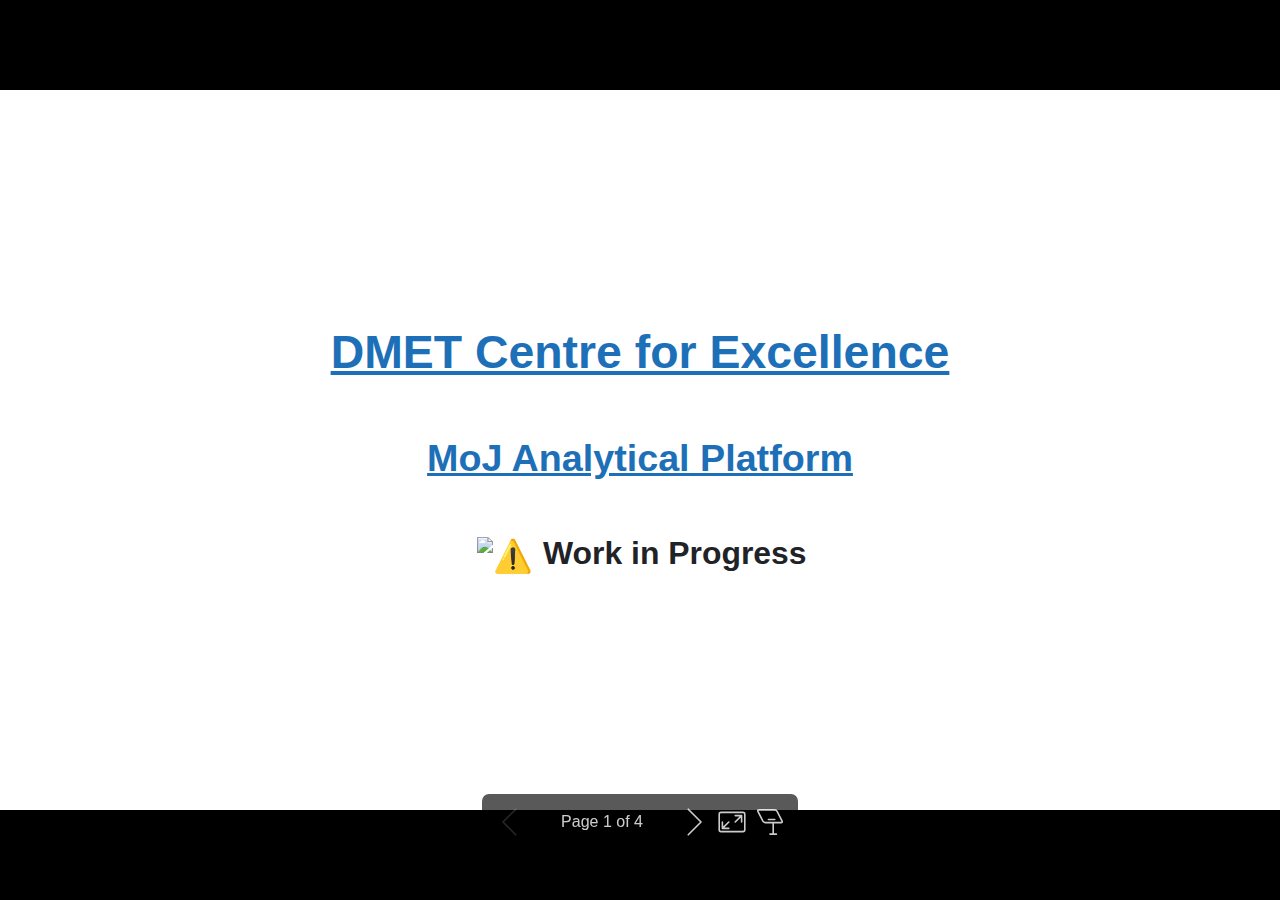
==== docs/index.html @ 660a8ed9 "add problem statement" ====
<!DOCTYPE html><html lang="en-GB"><head><meta charset="UTF-8"><meta name="viewport" content="width=device-width,height=device-height,initial-scale=1.0"><meta name="apple-mobile-web-app-capable" content="yes"><meta http-equiv="X-UA-Compatible" content="ie=edge"><meta property="og:type" content="website"><meta name="twitter:card" content="summary"><style>@media screen{body[data-bespoke-view=""] .bespoke-marp-parent>.bespoke-marp-osc>button,body[data-bespoke-view=next] .bespoke-marp-parent>.bespoke-marp-osc>button,body[data-bespoke-view=presenter] .bespoke-marp-presenter-container .bespoke-marp-presenter-info-container button,body[data-bespoke-view=presenter] .bespoke-marp-presenter-container .bespoke-marp-presenter-note-container button{-webkit-tap-highlight-color:transparent;-webkit-appearance:none;appearance:none;background-color:transparent;border:0;color:inherit;cursor:pointer;font-size:inherit;opacity:.8;outline:none;padding:0;transition:opacity .2s linear}body[data-bespoke-view=""] .bespoke-marp-parent>.bespoke-marp-osc>button:disabled,body[data-bespoke-view=next] .bespoke-marp-parent>.bespoke-marp-osc>button:disabled,body[data-bespoke-view=presenter] .bespoke-marp-presenter-container .bespoke-marp-presenter-info-container button:disabled,body[data-bespoke-view=presenter] .bespoke-marp-presenter-container .bespoke-marp-presenter-note-container button:disabled{cursor:not-allowed;opacity:.15!important}body[data-bespoke-view=""] .bespoke-marp-parent>.bespoke-marp-osc>button:hover,body[data-bespoke-view=next] .bespoke-marp-parent>.bespoke-marp-osc>button:hover,body[data-bespoke-view=presenter] .bespoke-marp-presenter-container .bespoke-marp-presenter-info-container button:hover,body[data-bespoke-view=presenter] .bespoke-marp-presenter-container .bespoke-marp-presenter-note-container button:hover{opacity:1}body[data-bespoke-view=""] .bespoke-marp-parent>.bespoke-marp-osc>button:hover:active,body[data-bespoke-view=next] .bespoke-marp-parent>.bespoke-marp-osc>button:hover:active,body[data-bespoke-view=presenter] .bespoke-marp-presenter-container .bespoke-marp-presenter-info-container button:hover:active,body[data-bespoke-view=presenter] .bespoke-marp-presenter-container .bespoke-marp-presenter-note-container button:hover:active{opacity:.6}body[data-bespoke-view=""] .bespoke-marp-parent>.bespoke-marp-osc>button:hover:not(:disabled),body[data-bespoke-view=next] .bespoke-marp-parent>.bespoke-marp-osc>button:hover:not(:disabled),body[data-bespoke-view=presenter] .bespoke-marp-presenter-container .bespoke-marp-presenter-info-container button:hover:not(:disabled),body[data-bespoke-view=presenter] .bespoke-marp-presenter-container .bespoke-marp-presenter-note-container button:hover:not(:disabled){transition:none}body[data-bespoke-view=""] .bespoke-marp-parent>.bespoke-marp-osc>button[data-bespoke-marp-osc=prev],body[data-bespoke-view=next] .bespoke-marp-parent>.bespoke-marp-osc>button[data-bespoke-marp-osc=prev],body[data-bespoke-view=presenter] .bespoke-marp-presenter-container .bespoke-marp-presenter-info-container button.bespoke-marp-presenter-info-page-prev{background:transparent url("[data-uri]") no-repeat 50%;background-size:contain;overflow:hidden;text-indent:100%;white-space:nowrap}body[data-bespoke-view=""] .bespoke-marp-parent>.bespoke-marp-osc>button[data-bespoke-marp-osc=next],body[data-bespoke-view=next] .bespoke-marp-parent>.bespoke-marp-osc>button[data-bespoke-marp-osc=next],body[data-bespoke-view=presenter] .bespoke-marp-presenter-container .bespoke-marp-presenter-info-container button.bespoke-marp-presenter-info-page-next{background:transparent url("[data-uri]") no-repeat 50%;background-size:contain;overflow:hidden;text-indent:100%;white-space:nowrap}body[data-bespoke-view=""] .bespoke-marp-parent>.bespoke-marp-osc>button[data-bespoke-marp-osc=fullscreen],body[data-bespoke-view=next] .bespoke-marp-parent>.bespoke-marp-osc>button[data-bespoke-marp-osc=fullscreen]{background:transparent url("[data-uri]") no-repeat 50%;background-size:contain;overflow:hidden;text-indent:100%;white-space:nowrap}body[data-bespoke-view=""] .bespoke-marp-parent>.bespoke-marp-osc>button.exit[data-bespoke-marp-osc=fullscreen],body[data-bespoke-view=next] .bespoke-marp-parent>.bespoke-marp-osc>button.exit[data-bespoke-marp-osc=fullscreen]{background-image:url("[data-uri]")}body[data-bespoke-view=""] .bespoke-marp-parent>.bespoke-marp-osc>button[data-bespoke-marp-osc=presenter],body[data-bespoke-view=next] .bespoke-marp-parent>.bespoke-marp-osc>button[data-bespoke-marp-osc=presenter]{background:transparent url("[data-uri]") no-repeat 50%;background-size:contain;overflow:hidden;text-indent:100%;white-space:nowrap}body[data-bespoke-view=presenter] .bespoke-marp-presenter-container .bespoke-marp-presenter-note-container button.bespoke-marp-presenter-note-bigger{background:transparent url("[data-uri]") no-repeat 50%;background-size:contain;overflow:hidden;text-indent:100%;white-space:nowrap}body[data-bespoke-view=presenter] .bespoke-marp-presenter-container .bespoke-marp-presenter-note-container button.bespoke-marp-presenter-note-smaller{background:transparent url("[data-uri]") no-repeat 50%;background-size:contain;overflow:hidden;text-indent:100%;white-space:nowrap}}@keyframes __bespoke_marp_transition_reduced_outgoing__{0%{opacity:1}to{opacity:0}}@keyframes __bespoke_marp_transition_reduced_incoming__{0%{mix-blend-mode:plus-lighter;opacity:0}to{mix-blend-mode:plus-lighter;opacity:1}}.bespoke-marp-note,.bespoke-marp-osc,.bespoke-progress-parent{display:none;transition:none}@media screen{::view-transition-group(*){animation-duration:var(--marp-bespoke-transition-animation-duration,.5s);animation-timing-function:ease}::view-transition-new(*),::view-transition-old(*){animation-delay:0s;animation-direction:var(--marp-bespoke-transition-animation-direction,normal);animation-duration:var(--marp-bespoke-transition-animation-duration,.5s);animation-fill-mode:both;animation-name:var(--marp-bespoke-transition-animation-name,var(--marp-bespoke-transition-animation-name-fallback,__bespoke_marp_transition_no_animation__));mix-blend-mode:normal}::view-transition-old(*){--marp-bespoke-transition-animation-name-fallback:__bespoke_marp_transition_reduced_outgoing__;animation-timing-function:ease}::view-transition-new(*){--marp-bespoke-transition-animation-name-fallback:__bespoke_marp_transition_reduced_incoming__;animation-timing-function:ease}::view-transition-new(root),::view-transition-old(root){animation-timing-function:linear}::view-transition-new(__bespoke_marp_transition_osc__),::view-transition-old(__bespoke_marp_transition_osc__){animation-duration:0s!important;animation-name:__bespoke_marp_transition_osc__!important}::view-transition-new(__bespoke_marp_transition_osc__){opacity:0!important}.bespoke-marp-transition-warming-up::view-transition-group(*),.bespoke-marp-transition-warming-up::view-transition-new(*),.bespoke-marp-transition-warming-up::view-transition-old(*){animation-play-state:paused!important}body,html{height:100%;margin:0}body{background:#000;overflow:hidden}svg.bespoke-marp-slide{content-visibility:hidden;opacity:0;pointer-events:none;z-index:-1}svg.bespoke-marp-slide:not(.bespoke-marp-active) *{view-transition-name:none!important}svg.bespoke-marp-slide.bespoke-marp-active{content-visibility:visible;opacity:1;pointer-events:auto;z-index:0}svg.bespoke-marp-slide.bespoke-marp-active.bespoke-marp-active-ready *{animation-name:__bespoke_marp__!important}@supports not (content-visibility:hidden){svg.bespoke-marp-slide[data-bespoke-marp-load=hideable]{display:none}svg.bespoke-marp-slide[data-bespoke-marp-load=hideable].bespoke-marp-active{display:block}}}@media screen and (prefers-reduced-motion:reduce){svg.bespoke-marp-slide *{view-transition-name:none!important}}@media screen{[data-bespoke-marp-fragment=inactive]{visibility:hidden}body[data-bespoke-view=""] .bespoke-marp-parent,body[data-bespoke-view=next] .bespoke-marp-parent{inset:0;position:absolute}body[data-bespoke-view=""] .bespoke-marp-parent>.bespoke-marp-osc,body[data-bespoke-view=next] .bespoke-marp-parent>.bespoke-marp-osc{view-transition-name:__bespoke_marp_transition_osc__;background:rgba(0,0,0,.65);border-radius:7px;bottom:50px;color:#fff;contain:paint;display:block;font-family:Helvetica,Arial,sans-serif;font-size:16px;left:50%;line-height:0;opacity:1;padding:12px;position:absolute;touch-action:manipulation;transform:translateX(-50%);transition:opacity .2s linear;-webkit-user-select:none;user-select:none;white-space:nowrap;will-change:transform;z-index:1}body[data-bespoke-view=""] .bespoke-marp-parent>.bespoke-marp-osc>*,body[data-bespoke-view=next] .bespoke-marp-parent>.bespoke-marp-osc>*{margin-left:6px}body[data-bespoke-view=""] .bespoke-marp-parent>.bespoke-marp-osc>:first-child,body[data-bespoke-view=next] .bespoke-marp-parent>.bespoke-marp-osc>:first-child{margin-left:0}body[data-bespoke-view=""] .bespoke-marp-parent>.bespoke-marp-osc>span,body[data-bespoke-view=next] .bespoke-marp-parent>.bespoke-marp-osc>span{opacity:.8}body[data-bespoke-view=""] .bespoke-marp-parent>.bespoke-marp-osc>span[data-bespoke-marp-osc=page],body[data-bespoke-view=next] .bespoke-marp-parent>.bespoke-marp-osc>span[data-bespoke-marp-osc=page]{display:inline-block;min-width:140px;text-align:center}body[data-bespoke-view=""] .bespoke-marp-parent>.bespoke-marp-osc>button[data-bespoke-marp-osc=fullscreen],body[data-bespoke-view=""] .bespoke-marp-parent>.bespoke-marp-osc>button[data-bespoke-marp-osc=next],body[data-bespoke-view=""] .bespoke-marp-parent>.bespoke-marp-osc>button[data-bespoke-marp-osc=presenter],body[data-bespoke-view=""] .bespoke-marp-parent>.bespoke-marp-osc>button[data-bespoke-marp-osc=prev],body[data-bespoke-view=next] .bespoke-marp-parent>.bespoke-marp-osc>button[data-bespoke-marp-osc=fullscreen],body[data-bespoke-view=next] .bespoke-marp-parent>.bespoke-marp-osc>button[data-bespoke-marp-osc=next],body[data-bespoke-view=next] .bespoke-marp-parent>.bespoke-marp-osc>button[data-bespoke-marp-osc=presenter],body[data-bespoke-view=next] .bespoke-marp-parent>.bespoke-marp-osc>button[data-bespoke-marp-osc=prev]{height:32px;line-height:32px;width:32px}body[data-bespoke-view=""] .bespoke-marp-parent.bespoke-marp-inactive,body[data-bespoke-view=next] .bespoke-marp-parent.bespoke-marp-inactive{cursor:none}body[data-bespoke-view=""] .bespoke-marp-parent.bespoke-marp-inactive>.bespoke-marp-osc,body[data-bespoke-view=next] .bespoke-marp-parent.bespoke-marp-inactive>.bespoke-marp-osc{opacity:0;pointer-events:none}body[data-bespoke-view=""] svg.bespoke-marp-slide,body[data-bespoke-view=next] svg.bespoke-marp-slide{height:100%;left:0;position:absolute;top:0;width:100%}body[data-bespoke-view=""] .bespoke-progress-parent{background:#222;display:flex;height:5px;width:100%}body[data-bespoke-view=""] .bespoke-progress-parent+.bespoke-marp-parent{top:5px}body[data-bespoke-view=""] .bespoke-progress-parent .bespoke-progress-bar{background:#0288d1;flex:0 0 0;transition:flex-basis .2s cubic-bezier(0,1,1,1)}body[data-bespoke-view=next]{background:transparent}body[data-bespoke-view=presenter]{background:#161616}body[data-bespoke-view=presenter] .bespoke-marp-presenter-container{display:grid;font-family:Helvetica,Arial,sans-serif;grid-template:"current dragbar next" minmax(140px,1fr) "current dragbar note" 2fr "info    dragbar note" 3em;grid-template-columns:minmax(3px,var(--bespoke-marp-presenter-split-ratio,66%)) 0 minmax(3px,1fr);height:100%;left:0;position:absolute;top:0;width:100%}body[data-bespoke-view=presenter] .bespoke-marp-presenter-container .bespoke-marp-parent{grid-area:current;overflow:hidden;position:relative}body[data-bespoke-view=presenter] .bespoke-marp-presenter-container .bespoke-marp-parent svg.bespoke-marp-slide{height:calc(100% - 40px);left:20px;pointer-events:none;position:absolute;top:20px;-webkit-user-select:none;user-select:none;width:calc(100% - 40px)}body[data-bespoke-view=presenter] .bespoke-marp-presenter-container .bespoke-marp-parent svg.bespoke-marp-slide.bespoke-marp-active{filter:drop-shadow(0 3px 10px rgba(0,0,0,.5))}body[data-bespoke-view=presenter] .bespoke-marp-presenter-container .bespoke-marp-presenter-dragbar-container{background:#0288d1;cursor:col-resize;grid-area:dragbar;margin-left:-3px;opacity:0;position:relative;transition:opacity .4s linear .1s;width:6px;z-index:10}body[data-bespoke-view=presenter] .bespoke-marp-presenter-container .bespoke-marp-presenter-dragbar-container:hover{opacity:1}body[data-bespoke-view=presenter] .bespoke-marp-presenter-container .bespoke-marp-presenter-dragbar-container.active{opacity:1;transition-delay:0s}body[data-bespoke-view=presenter] .bespoke-marp-presenter-container .bespoke-marp-presenter-next-container{background:#222;cursor:pointer;display:none;grid-area:next;overflow:hidden;position:relative}body[data-bespoke-view=presenter] .bespoke-marp-presenter-container .bespoke-marp-presenter-next-container.active{display:block}body[data-bespoke-view=presenter] .bespoke-marp-presenter-container .bespoke-marp-presenter-next-container iframe.bespoke-marp-presenter-next{background:transparent;border:0;display:block;filter:drop-shadow(0 3px 10px rgba(0,0,0,.5));height:calc(100% - 40px);left:20px;pointer-events:none;position:absolute;top:20px;-webkit-user-select:none;user-select:none;width:calc(100% - 40px)}body[data-bespoke-view=presenter] .bespoke-marp-presenter-container .bespoke-marp-presenter-note-container{background:#222;color:#eee;grid-area:note;position:relative;z-index:1}body[data-bespoke-view=presenter] .bespoke-marp-presenter-container .bespoke-marp-presenter-note-container button{height:1.5em;line-height:1.5em;width:1.5em}body[data-bespoke-view=presenter] .bespoke-marp-presenter-container .bespoke-marp-presenter-note-container .bespoke-marp-presenter-note-wrapper{display:block;inset:0;position:absolute}body[data-bespoke-view=presenter] .bespoke-marp-presenter-container .bespoke-marp-presenter-note-container .bespoke-marp-presenter-note-buttons{background:rgba(0,0,0,.65);border-radius:4px;bottom:0;display:flex;gap:4px;margin:12px;opacity:0;padding:6px;pointer-events:none;position:absolute;right:0;transition:opacity .2s linear}body[data-bespoke-view=presenter] .bespoke-marp-presenter-container .bespoke-marp-presenter-note-container .bespoke-marp-presenter-note-buttons:focus-within,body[data-bespoke-view=presenter] .bespoke-marp-presenter-container .bespoke-marp-presenter-note-container .bespoke-marp-presenter-note-wrapper:focus-within+.bespoke-marp-presenter-note-buttons,body[data-bespoke-view=presenter] .bespoke-marp-presenter-container .bespoke-marp-presenter-note-container:hover .bespoke-marp-presenter-note-buttons{opacity:1;pointer-events:auto}body[data-bespoke-view=presenter] .bespoke-marp-presenter-container .bespoke-marp-presenter-note-container .bespoke-marp-note{word-wrap:break-word;box-sizing:border-box;font-size:calc(1.1em*var(--bespoke-marp-note-font-scale, 1));height:calc(100% - 40px);margin:20px;overflow:auto;padding-right:3px;scrollbar-color:hsla(0,0%,93%,.5) transparent;scrollbar-width:thin;white-space:pre-wrap;width:calc(100% - 40px)}body[data-bespoke-view=presenter] .bespoke-marp-presenter-container .bespoke-marp-presenter-note-container .bespoke-marp-note::-webkit-scrollbar{width:6px}body[data-bespoke-view=presenter] .bespoke-marp-presenter-container .bespoke-marp-presenter-note-container .bespoke-marp-note::-webkit-scrollbar-track{background:transparent}body[data-bespoke-view=presenter] .bespoke-marp-presenter-container .bespoke-marp-presenter-note-container .bespoke-marp-note::-webkit-scrollbar-thumb{background:hsla(0,0%,93%,.5);border-radius:6px}body[data-bespoke-view=presenter] .bespoke-marp-presenter-container .bespoke-marp-presenter-note-container .bespoke-marp-note:empty{pointer-events:none}body[data-bespoke-view=presenter] .bespoke-marp-presenter-container .bespoke-marp-presenter-note-container .bespoke-marp-note.active{display:block}body[data-bespoke-view=presenter] .bespoke-marp-presenter-container .bespoke-marp-presenter-note-container .bespoke-marp-note p:first-child{margin-top:0}body[data-bespoke-view=presenter] .bespoke-marp-presenter-container .bespoke-marp-presenter-note-container .bespoke-marp-note p:last-child{margin-bottom:0}body[data-bespoke-view=presenter] .bespoke-marp-presenter-container .bespoke-marp-presenter-info-container{align-items:center;box-sizing:border-box;color:#eee;display:flex;flex-wrap:nowrap;grid-area:info;justify-content:center;overflow:hidden;padding:0 10px}body[data-bespoke-view=presenter] .bespoke-marp-presenter-container .bespoke-marp-presenter-info-container .bespoke-marp-presenter-info-page,body[data-bespoke-view=presenter] .bespoke-marp-presenter-container .bespoke-marp-presenter-info-container .bespoke-marp-presenter-info-time,body[data-bespoke-view=presenter] .bespoke-marp-presenter-container .bespoke-marp-presenter-info-container .bespoke-marp-presenter-info-timer{box-sizing:border-box;display:block;padding:0 10px;white-space:nowrap;width:100%}body[data-bespoke-view=presenter] .bespoke-marp-presenter-container .bespoke-marp-presenter-info-container button{height:1.5em;line-height:1.5em;width:1.5em}body[data-bespoke-view=presenter] .bespoke-marp-presenter-container .bespoke-marp-presenter-info-container .bespoke-marp-presenter-info-page{order:2;text-align:center}body[data-bespoke-view=presenter] .bespoke-marp-presenter-container .bespoke-marp-presenter-info-container .bespoke-marp-presenter-info-page .bespoke-marp-presenter-info-page-text{display:inline-block;min-width:120px;text-align:center}body[data-bespoke-view=presenter] .bespoke-marp-presenter-container .bespoke-marp-presenter-info-container .bespoke-marp-presenter-info-time{color:#999;order:1;text-align:left}body[data-bespoke-view=presenter] .bespoke-marp-presenter-container .bespoke-marp-presenter-info-container .bespoke-marp-presenter-info-timer{color:#999;order:3;text-align:right}body[data-bespoke-view=presenter] .bespoke-marp-presenter-container .bespoke-marp-presenter-info-container .bespoke-marp-presenter-info-timer:hover{cursor:pointer}}@media print{.bespoke-marp-presenter-info-container,.bespoke-marp-presenter-next-container,.bespoke-marp-presenter-note-container{display:none}}</style><style>div#\:\$p>svg>foreignObject>section{width:1280px;height:720px;box-sizing:border-box;overflow:hidden;position:relative;scroll-snap-align:center center}div#\:\$p>svg>foreignObject>section:after{bottom:0;content:attr(data-marpit-pagination);padding:inherit;pointer-events:none;position:absolute;right:0}div#\:\$p>svg>foreignObject>section:not([data-marpit-pagination]):after{display:none}/* Normalization */div#\:\$p>svg>foreignObject>section :is(h1,marp-h1){font-size:2em;margin:0.67em 0}div#\:\$p>svg>foreignObject>section video::-webkit-media-controls{will-change:transform}@page{size:1280px 720px;margin:0}@media print{body,html{background-color:#fff;margin:0;page-break-inside:avoid;break-inside:avoid-page}div#\:\$p>svg>foreignObject>section{page-break-before:always;break-before:page}div#\:\$p>svg>foreignObject>section,div#\:\$p>svg>foreignObject>section *{-webkit-print-color-adjust:exact!important;animation-delay:0s!important;animation-duration:0s!important;color-adjust:exact!important;transition:none!important}div#\:\$p>svg[data-marpit-svg]{display:block;height:100vh;width:100vw}}div#\:\$p>svg>foreignObject>:where(section){container-type:size}div#\:\$p>svg>foreignObject>section img[data-marp-twemoji]{background:transparent;height:1em;margin:0 .05em 0 .1em;vertical-align:-.1em;width:1em}
/*!
 * Marp default theme.
 *
 * @theme default
 * @author Yuki Hattori
 *
 * @auto-scaling true
 * @size 16:9 1280px 720px
 * @size 4:3 960px 720px
 */div#\:\$p>svg>foreignObject>section,div#\:\$p>svg>foreignObject>section [data-theme=light]{--color-prettylights-syntax-comment:#6e7781;--color-prettylights-syntax-constant:#0550ae;--color-prettylights-syntax-entity:#6639ba;--color-prettylights-syntax-storage-modifier-import:#24292f;--color-prettylights-syntax-entity-tag:#116329;--color-prettylights-syntax-keyword:#cf222e;--color-prettylights-syntax-string:#0a3069;--color-prettylights-syntax-variable:#953800;--color-prettylights-syntax-brackethighlighter-unmatched:#82071e;--color-prettylights-syntax-invalid-illegal-text:#f6f8fa;--color-prettylights-syntax-invalid-illegal-bg:#82071e;--color-prettylights-syntax-carriage-return-text:#f6f8fa;--color-prettylights-syntax-carriage-return-bg:#cf222e;--color-prettylights-syntax-string-regexp:#116329;--color-prettylights-syntax-markup-list:#3b2300;--color-prettylights-syntax-markup-heading:#0550ae;--color-prettylights-syntax-markup-italic:#24292f;--color-prettylights-syntax-markup-bold:#24292f;--color-prettylights-syntax-markup-deleted-text:#82071e;--color-prettylights-syntax-markup-deleted-bg:#ffebe9;--color-prettylights-syntax-markup-inserted-text:#116329;--color-prettylights-syntax-markup-inserted-bg:#dafbe1;--color-prettylights-syntax-markup-changed-text:#953800;--color-prettylights-syntax-markup-changed-bg:#ffd8b5;--color-prettylights-syntax-markup-ignored-text:#eaeef2;--color-prettylights-syntax-markup-ignored-bg:#0550ae;--color-prettylights-syntax-meta-diff-range:#8250df;--color-prettylights-syntax-brackethighlighter-angle:#57606a;--color-prettylights-syntax-sublimelinter-gutter-mark:#8c959f;--color-prettylights-syntax-constant-other-reference-link:#0a3069;--color-fg-default:#1f2328;--color-fg-muted:#656d76;--color-fg-subtle:#6e7781;--color-canvas-default:#fff;--color-canvas-subtle:#f6f8fa;--color-border-default:#d0d7de;--color-border-muted:#d8dee4;--color-neutral-muted:rgba(175,184,193,.2);--color-accent-fg:#0969da;--color-accent-emphasis:#0969da;--color-attention-subtle:#fff8c5;--color-danger-fg:#d1242f;color-scheme:light}div#\:\$p>svg>foreignObject>section [data-theme=dark],div#\:\$p>svg>foreignObject>section:where(.invert){--color-prettylights-syntax-comment:#8b949e;--color-prettylights-syntax-constant:#79c0ff;--color-prettylights-syntax-entity:#d2a8ff;--color-prettylights-syntax-storage-modifier-import:#c9d1d9;--color-prettylights-syntax-entity-tag:#7ee787;--color-prettylights-syntax-keyword:#ff7b72;--color-prettylights-syntax-string:#a5d6ff;--color-prettylights-syntax-variable:#ffa657;--color-prettylights-syntax-brackethighlighter-unmatched:#f85149;--color-prettylights-syntax-invalid-illegal-text:#f0f6fc;--color-prettylights-syntax-invalid-illegal-bg:#8e1519;--color-prettylights-syntax-carriage-return-text:#f0f6fc;--color-prettylights-syntax-carriage-return-bg:#b62324;--color-prettylights-syntax-string-regexp:#7ee787;--color-prettylights-syntax-markup-list:#f2cc60;--color-prettylights-syntax-markup-heading:#1f6feb;--color-prettylights-syntax-markup-italic:#c9d1d9;--color-prettylights-syntax-markup-bold:#c9d1d9;--color-prettylights-syntax-markup-deleted-text:#ffdcd7;--color-prettylights-syntax-markup-deleted-bg:#67060c;--color-prettylights-syntax-markup-inserted-text:#aff5b4;--color-prettylights-syntax-markup-inserted-bg:#033a16;--color-prettylights-syntax-markup-changed-text:#ffdfb6;--color-prettylights-syntax-markup-changed-bg:#5a1e02;--color-prettylights-syntax-markup-ignored-text:#c9d1d9;--color-prettylights-syntax-markup-ignored-bg:#1158c7;--color-prettylights-syntax-meta-diff-range:#d2a8ff;--color-prettylights-syntax-brackethighlighter-angle:#8b949e;--color-prettylights-syntax-sublimelinter-gutter-mark:#484f58;--color-prettylights-syntax-constant-other-reference-link:#a5d6ff;--color-fg-default:#e6edf3;--color-fg-muted:#7d8590;--color-fg-subtle:#6e7681;--color-canvas-default:#0d1117;--color-canvas-subtle:#161b22;--color-border-default:#30363d;--color-border-muted:#21262d;--color-neutral-muted:hsla(215,8%,47%,.4);--color-accent-fg:#2f81f7;--color-accent-emphasis:#1f6feb;--color-attention-subtle:rgba(187,128,9,.15);--color-danger-fg:#f85149;color-scheme:dark}div#\:\$p>svg>foreignObject>section{-ms-text-size-adjust:100%;-webkit-text-size-adjust:100%;word-wrap:break-word;background-color:var(--color-canvas-default);color:var(--color-fg-default);font-family:-apple-system,BlinkMacSystemFont,Segoe UI,Noto Sans,Helvetica,Arial,sans-serif,Apple Color Emoji,Segoe UI Emoji;font-size:16px;line-height:1.5;margin:0}div#\:\$p>svg>foreignObject>section{--marpit-root-font-size:16px}div#\:\$p>svg>foreignObject>section :is(h1,marp-h1):hover .anchor .octicon-link:before,div#\:\$p>svg>foreignObject>section :is(h2,marp-h2):hover .anchor .octicon-link:before,div#\:\$p>svg>foreignObject>section :is(h3,marp-h3):hover .anchor .octicon-link:before,div#\:\$p>svg>foreignObject>section :is(h4,marp-h4):hover .anchor .octicon-link:before,div#\:\$p>svg>foreignObject>section :is(h5,marp-h5):hover .anchor .octicon-link:before,div#\:\$p>svg>foreignObject>section :is(h6,marp-h6):hover .anchor .octicon-link:before{background-color:currentColor;content:" ";display:inline-block;height:16px;-webkit-mask-image:url('data:image/svg+xml;charset=utf-8,<svg xmlns="http://www.w3.org/2000/svg" aria-hidden="true" viewBox="0 0 16 16"><path fill-rule="evenodd" d="M7.775 3.275a.75.75 0 0 0 1.06 1.06l1.25-1.25a2 2 0 1 1 2.83 2.83l-2.5 2.5a2 2 0 0 1-2.83 0 .75.75 0 0 0-1.06 1.06 3.5 3.5 0 0 0 4.95 0l2.5-2.5a3.5 3.5 0 0 0-4.95-4.95l-1.25 1.25zm-4.69 9.64a2 2 0 0 1 0-2.83l2.5-2.5a2 2 0 0 1 2.83 0 .75.75 0 0 0 1.06-1.06 3.5 3.5 0 0 0-4.95 0l-2.5 2.5a3.5 3.5 0 0 0 4.95 4.95l1.25-1.25a.75.75 0 0 0-1.06-1.06l-1.25 1.25a2 2 0 0 1-2.83 0z"/></svg>');mask-image:url('data:image/svg+xml;charset=utf-8,<svg xmlns="http://www.w3.org/2000/svg" aria-hidden="true" viewBox="0 0 16 16"><path fill-rule="evenodd" d="M7.775 3.275a.75.75 0 0 0 1.06 1.06l1.25-1.25a2 2 0 1 1 2.83 2.83l-2.5 2.5a2 2 0 0 1-2.83 0 .75.75 0 0 0-1.06 1.06 3.5 3.5 0 0 0 4.95 0l2.5-2.5a3.5 3.5 0 0 0-4.95-4.95l-1.25 1.25zm-4.69 9.64a2 2 0 0 1 0-2.83l2.5-2.5a2 2 0 0 1 2.83 0 .75.75 0 0 0 1.06-1.06 3.5 3.5 0 0 0-4.95 0l-2.5 2.5a3.5 3.5 0 0 0 4.95 4.95l1.25-1.25a.75.75 0 0 0-1.06-1.06l-1.25 1.25a2 2 0 0 1-2.83 0z"/></svg>');width:16px}div#\:\$p>svg>foreignObject>section details,div#\:\$p>svg>foreignObject>section figcaption,div#\:\$p>svg>foreignObject>section figure{display:block}div#\:\$p>svg>foreignObject>section summary{display:list-item}div#\:\$p>svg>foreignObject>section [hidden]{display:none!important}div#\:\$p>svg>foreignObject>section a{background-color:transparent;color:var(--color-accent-fg);text-decoration:none}div#\:\$p>svg>foreignObject>section abbr[title]{border-bottom:none;-webkit-text-decoration:underline dotted;text-decoration:underline dotted}div#\:\$p>svg>foreignObject>section b,div#\:\$p>svg>foreignObject>section strong{font-weight:var(--base-text-weight-semibold,600)}div#\:\$p>svg>foreignObject>section dfn{font-style:italic}div#\:\$p>svg>foreignObject>section :is(h1,marp-h1){border-bottom:1px solid var(--color-border-muted);font-size:2em;font-weight:var(--base-text-weight-semibold,600);margin:.67em 0;padding-bottom:.3em}div#\:\$p>svg>foreignObject>section mark{background-color:var(--color-attention-subtle);color:var(--color-fg-default)}div#\:\$p>svg>foreignObject>section small{font-size:90%}div#\:\$p>svg>foreignObject>section sub,div#\:\$p>svg>foreignObject>section sup{font-size:75%;line-height:0;position:relative;vertical-align:baseline}div#\:\$p>svg>foreignObject>section sub{bottom:-.25em}div#\:\$p>svg>foreignObject>section sup{top:-.5em}div#\:\$p>svg>foreignObject>section img{background-color:var(--color-canvas-default);border-style:none;box-sizing:content-box;max-width:100%}div#\:\$p>svg>foreignObject>section :is(pre,marp-pre),div#\:\$p>svg>foreignObject>section code,div#\:\$p>svg>foreignObject>section kbd,div#\:\$p>svg>foreignObject>section samp{font-family:monospace;font-size:1em}div#\:\$p>svg>foreignObject>section figure{margin:1em 40px}div#\:\$p>svg>foreignObject>section hr{background:transparent;background-color:var(--color-border-default);border:0;box-sizing:content-box;height:.25em;margin:24px 0;overflow:hidden;padding:0}div#\:\$p>svg>foreignObject>section input{font:inherit;font-family:inherit;font-size:inherit;line-height:inherit;margin:0;overflow:visible}div#\:\$p>svg>foreignObject>section [type=button],div#\:\$p>svg>foreignObject>section [type=reset],div#\:\$p>svg>foreignObject>section [type=submit]{-webkit-appearance:button}div#\:\$p>svg>foreignObject>section [type=checkbox],div#\:\$p>svg>foreignObject>section [type=radio]{box-sizing:border-box;padding:0}div#\:\$p>svg>foreignObject>section [type=number]::-webkit-inner-spin-button,div#\:\$p>svg>foreignObject>section [type=number]::-webkit-outer-spin-button{height:auto}div#\:\$p>svg>foreignObject>section [type=search]::-webkit-search-cancel-button,div#\:\$p>svg>foreignObject>section [type=search]::-webkit-search-decoration{-webkit-appearance:none}div#\:\$p>svg>foreignObject>section ::-webkit-input-placeholder{color:inherit;opacity:.54}div#\:\$p>svg>foreignObject>section ::-webkit-file-upload-button{-webkit-appearance:button;font:inherit}div#\:\$p>svg>foreignObject>section a:hover{text-decoration:underline}div#\:\$p>svg>foreignObject>section ::-moz-placeholder{color:var(--color-fg-subtle);opacity:1}div#\:\$p>svg>foreignObject>section ::placeholder{color:var(--color-fg-subtle);opacity:1}div#\:\$p>svg>foreignObject>section hr:after,div#\:\$p>svg>foreignObject>section hr:before{content:"";display:table}div#\:\$p>svg>foreignObject>section hr:after{clear:both}div#\:\$p>svg>foreignObject>section table{border-collapse:collapse;border-spacing:0;display:block;max-width:100%;overflow:auto;width:-moz-max-content;width:max-content}div#\:\$p>svg>foreignObject>section td,div#\:\$p>svg>foreignObject>section th{padding:0}div#\:\$p>svg>foreignObject>section details summary{cursor:pointer}div#\:\$p>svg>foreignObject>section details:not([open])>:not(summary){display:none!important}div#\:\$p>svg>foreignObject>section [role=button]:focus,div#\:\$p>svg>foreignObject>section a:focus,div#\:\$p>svg>foreignObject>section input[type=checkbox]:focus,div#\:\$p>svg>foreignObject>section input[type=radio]:focus{box-shadow:none;outline:2px solid var(--color-accent-fg);outline-offset:-2px}div#\:\$p>svg>foreignObject>section [role=button]:focus:not(:focus-visible),div#\:\$p>svg>foreignObject>section a:focus:not(:focus-visible),div#\:\$p>svg>foreignObject>section input[type=checkbox]:focus:not(:focus-visible),div#\:\$p>svg>foreignObject>section input[type=radio]:focus:not(:focus-visible){outline:1px solid transparent}div#\:\$p>svg>foreignObject>section [role=button]:focus-visible,div#\:\$p>svg>foreignObject>section a:focus-visible,div#\:\$p>svg>foreignObject>section input[type=checkbox]:focus-visible,div#\:\$p>svg>foreignObject>section input[type=radio]:focus-visible{box-shadow:none;outline:2px solid var(--color-accent-fg);outline-offset:-2px}div#\:\$p>svg>foreignObject>section a:not([class]):focus,div#\:\$p>svg>foreignObject>section a:not([class]):focus-visible,div#\:\$p>svg>foreignObject>section input[type=checkbox]:focus,div#\:\$p>svg>foreignObject>section input[type=checkbox]:focus-visible,div#\:\$p>svg>foreignObject>section input[type=radio]:focus,div#\:\$p>svg>foreignObject>section input[type=radio]:focus-visible{outline-offset:0}div#\:\$p>svg>foreignObject>section kbd{background-color:var(--color-canvas-subtle);border-bottom-color:var(--color-neutral-muted);border:1px solid var(--color-neutral-muted);border-radius:6px;box-shadow:inset 0 -1px 0 var(--color-neutral-muted);color:var(--color-fg-default);display:inline-block;font:11px ui-monospace,SFMono-Regular,SF Mono,Menlo,Consolas,Liberation Mono,monospace;line-height:10px;padding:3px 5px;vertical-align:middle}div#\:\$p>svg>foreignObject>section :is(h1,marp-h1),div#\:\$p>svg>foreignObject>section :is(h2,marp-h2),div#\:\$p>svg>foreignObject>section :is(h3,marp-h3),div#\:\$p>svg>foreignObject>section :is(h4,marp-h4),div#\:\$p>svg>foreignObject>section :is(h5,marp-h5),div#\:\$p>svg>foreignObject>section :is(h6,marp-h6){font-weight:var(--base-text-weight-semibold,600);line-height:1.25;margin-bottom:16px;margin-top:24px}div#\:\$p>svg>foreignObject>section :is(h2,marp-h2){border-bottom:1px solid var(--color-border-muted);font-size:1.5em;padding-bottom:.3em}div#\:\$p>svg>foreignObject>section :is(h2,marp-h2),div#\:\$p>svg>foreignObject>section :is(h3,marp-h3){font-weight:var(--base-text-weight-semibold,600)}div#\:\$p>svg>foreignObject>section :is(h3,marp-h3){font-size:1.25em}div#\:\$p>svg>foreignObject>section :is(h4,marp-h4){font-size:1em}div#\:\$p>svg>foreignObject>section :is(h4,marp-h4),div#\:\$p>svg>foreignObject>section :is(h5,marp-h5){font-weight:var(--base-text-weight-semibold,600)}div#\:\$p>svg>foreignObject>section :is(h5,marp-h5){font-size:.875em}div#\:\$p>svg>foreignObject>section :is(h6,marp-h6){color:var(--color-fg-muted);font-size:.85em;font-weight:var(--base-text-weight-semibold,600)}div#\:\$p>svg>foreignObject>section p{margin-bottom:10px;margin-top:0}div#\:\$p>svg>foreignObject>section blockquote{border-left:.25em solid var(--color-border-default);color:var(--color-fg-muted);margin:0;padding:0 1em}div#\:\$p>svg>foreignObject>section ol,div#\:\$p>svg>foreignObject>section ul{margin-bottom:0;margin-top:0;padding-left:2em}div#\:\$p>svg>foreignObject>section ol ol,div#\:\$p>svg>foreignObject>section ul ol{list-style-type:lower-roman}div#\:\$p>svg>foreignObject>section ol ol ol,div#\:\$p>svg>foreignObject>section ol ul ol,div#\:\$p>svg>foreignObject>section ul ol ol,div#\:\$p>svg>foreignObject>section ul ul ol{list-style-type:lower-alpha}div#\:\$p>svg>foreignObject>section dd{margin-left:0}div#\:\$p>svg>foreignObject>section :is(pre,marp-pre),div#\:\$p>svg>foreignObject>section code,div#\:\$p>svg>foreignObject>section samp,div#\:\$p>svg>foreignObject>section tt{font-family:ui-monospace,SFMono-Regular,SF Mono,Menlo,Consolas,Liberation Mono,monospace;font-size:12px}div#\:\$p>svg>foreignObject>section :is(pre,marp-pre){word-wrap:normal;margin-bottom:0;margin-top:0}div#\:\$p>svg>foreignObject>section .octicon{fill:currentColor;display:inline-block;overflow:visible!important;vertical-align:text-bottom}div#\:\$p>svg>foreignObject>section input::-webkit-inner-spin-button,div#\:\$p>svg>foreignObject>section input::-webkit-outer-spin-button{-webkit-appearance:none;appearance:none;margin:0}div#\:\$p>svg>foreignObject>section:after,div#\:\$p>svg>foreignObject>section:before{
  /* content:""; */display:table}div#\:\$p>svg>foreignObject>section:after{clear:both}div#\:\$p>svg>foreignObject>section>:first-child{margin-top:0!important}div#\:\$p>svg>foreignObject>section>:last-child{margin-bottom:0!important}div#\:\$p>svg>foreignObject>section a:not([href]){color:inherit;text-decoration:none}div#\:\$p>svg>foreignObject>section .absent{color:var(--color-danger-fg)}div#\:\$p>svg>foreignObject>section .anchor{float:left;line-height:1;margin-left:-20px;padding-right:4px}div#\:\$p>svg>foreignObject>section .anchor:focus{outline:none}div#\:\$p>svg>foreignObject>section :is(pre,marp-pre),div#\:\$p>svg>foreignObject>section blockquote,div#\:\$p>svg>foreignObject>section details,div#\:\$p>svg>foreignObject>section dl,div#\:\$p>svg>foreignObject>section ol,div#\:\$p>svg>foreignObject>section p,div#\:\$p>svg>foreignObject>section table,div#\:\$p>svg>foreignObject>section ul{margin-bottom:16px;margin-top:0}div#\:\$p>svg>foreignObject>section blockquote>:first-child{margin-top:0}div#\:\$p>svg>foreignObject>section blockquote>:last-child{margin-bottom:0}div#\:\$p>svg>foreignObject>section :is(h1,marp-h1) .octicon-link,div#\:\$p>svg>foreignObject>section :is(h2,marp-h2) .octicon-link,div#\:\$p>svg>foreignObject>section :is(h3,marp-h3) .octicon-link,div#\:\$p>svg>foreignObject>section :is(h4,marp-h4) .octicon-link,div#\:\$p>svg>foreignObject>section :is(h5,marp-h5) .octicon-link,div#\:\$p>svg>foreignObject>section :is(h6,marp-h6) .octicon-link{color:var(--color-fg-default);vertical-align:middle;visibility:hidden}div#\:\$p>svg>foreignObject>section :is(h1,marp-h1):hover .anchor,div#\:\$p>svg>foreignObject>section :is(h2,marp-h2):hover .anchor,div#\:\$p>svg>foreignObject>section :is(h3,marp-h3):hover .anchor,div#\:\$p>svg>foreignObject>section :is(h4,marp-h4):hover .anchor,div#\:\$p>svg>foreignObject>section :is(h5,marp-h5):hover .anchor,div#\:\$p>svg>foreignObject>section :is(h6,marp-h6):hover .anchor{text-decoration:none}div#\:\$p>svg>foreignObject>section :is(h1,marp-h1):hover .anchor .octicon-link,div#\:\$p>svg>foreignObject>section :is(h2,marp-h2):hover .anchor .octicon-link,div#\:\$p>svg>foreignObject>section :is(h3,marp-h3):hover .anchor .octicon-link,div#\:\$p>svg>foreignObject>section :is(h4,marp-h4):hover .anchor .octicon-link,div#\:\$p>svg>foreignObject>section :is(h5,marp-h5):hover .anchor .octicon-link,div#\:\$p>svg>foreignObject>section :is(h6,marp-h6):hover .anchor .octicon-link{visibility:visible}div#\:\$p>svg>foreignObject>section :is(h1,marp-h1) code,div#\:\$p>svg>foreignObject>section :is(h1,marp-h1) tt,div#\:\$p>svg>foreignObject>section :is(h2,marp-h2) code,div#\:\$p>svg>foreignObject>section :is(h2,marp-h2) tt,div#\:\$p>svg>foreignObject>section :is(h3,marp-h3) code,div#\:\$p>svg>foreignObject>section :is(h3,marp-h3) tt,div#\:\$p>svg>foreignObject>section :is(h4,marp-h4) code,div#\:\$p>svg>foreignObject>section :is(h4,marp-h4) tt,div#\:\$p>svg>foreignObject>section :is(h5,marp-h5) code,div#\:\$p>svg>foreignObject>section :is(h5,marp-h5) tt,div#\:\$p>svg>foreignObject>section :is(h6,marp-h6) code,div#\:\$p>svg>foreignObject>section :is(h6,marp-h6) tt{font-size:inherit;padding:0 .2em}div#\:\$p>svg>foreignObject>section summary :is(h1,marp-h1),div#\:\$p>svg>foreignObject>section summary :is(h2,marp-h2),div#\:\$p>svg>foreignObject>section summary :is(h3,marp-h3),div#\:\$p>svg>foreignObject>section summary :is(h4,marp-h4),div#\:\$p>svg>foreignObject>section summary :is(h5,marp-h5),div#\:\$p>svg>foreignObject>section summary :is(h6,marp-h6){display:inline-block}div#\:\$p>svg>foreignObject>section summary :is(h1,marp-h1) .anchor,div#\:\$p>svg>foreignObject>section summary :is(h2,marp-h2) .anchor,div#\:\$p>svg>foreignObject>section summary :is(h3,marp-h3) .anchor,div#\:\$p>svg>foreignObject>section summary :is(h4,marp-h4) .anchor,div#\:\$p>svg>foreignObject>section summary :is(h5,marp-h5) .anchor,div#\:\$p>svg>foreignObject>section summary :is(h6,marp-h6) .anchor{margin-left:-40px}div#\:\$p>svg>foreignObject>section summary :is(h1,marp-h1),div#\:\$p>svg>foreignObject>section summary :is(h2,marp-h2){border-bottom:0;padding-bottom:0}div#\:\$p>svg>foreignObject>section ol.no-list,div#\:\$p>svg>foreignObject>section ul.no-list{list-style-type:none;padding:0}div#\:\$p>svg>foreignObject>section ol[type="a s"]{list-style-type:lower-alpha}div#\:\$p>svg>foreignObject>section ol[type="A s"]{list-style-type:upper-alpha}div#\:\$p>svg>foreignObject>section ol[type="i s"]{list-style-type:lower-roman}div#\:\$p>svg>foreignObject>section ol[type="I s"]{list-style-type:upper-roman}div#\:\$p>svg>foreignObject>section div>ol:not([type]),div#\:\$p>svg>foreignObject>section ol[type="1"]{list-style-type:decimal}div#\:\$p>svg>foreignObject>section ol ol,div#\:\$p>svg>foreignObject>section ol ul,div#\:\$p>svg>foreignObject>section ul ol,div#\:\$p>svg>foreignObject>section ul ul{margin-bottom:0;margin-top:0}div#\:\$p>svg>foreignObject>section li>p{margin-top:16px}div#\:\$p>svg>foreignObject>section li+li{margin-top:.25em}div#\:\$p>svg>foreignObject>section dl{padding:0}div#\:\$p>svg>foreignObject>section dl dt{font-size:1em;font-style:italic;font-weight:var(--base-text-weight-semibold,600);margin-top:16px;padding:0}div#\:\$p>svg>foreignObject>section dl dd{margin-bottom:16px;padding:0 16px}div#\:\$p>svg>foreignObject>section table th{font-weight:var(--base-text-weight-semibold,600)}div#\:\$p>svg>foreignObject>section table td,div#\:\$p>svg>foreignObject>section table th{border:1px solid var(--color-border-default);padding:6px 13px}div#\:\$p>svg>foreignObject>section table td>:last-child{margin-bottom:0}div#\:\$p>svg>foreignObject>section table tr{background-color:var(--color-canvas-default);border-top:1px solid var(--color-border-muted)}div#\:\$p>svg>foreignObject>section table tr:nth-child(2n){background-color:var(--color-canvas-subtle)}div#\:\$p>svg>foreignObject>section table img{background-color:transparent}div#\:\$p>svg>foreignObject>section img[align=right]{padding-left:20px}div#\:\$p>svg>foreignObject>section img[align=left]{padding-right:20px}div#\:\$p>svg>foreignObject>section .emoji{background-color:transparent;max-width:none;vertical-align:text-top}div#\:\$p>svg>foreignObject>section :is(span,marp-span).frame,div#\:\$p>svg>foreignObject>section :is(span,marp-span).frame>:is(span,marp-span){display:block;overflow:hidden}div#\:\$p>svg>foreignObject>section :is(span,marp-span).frame>:is(span,marp-span){border:1px solid var(--color-border-default);float:left;margin:13px 0 0;padding:7px;width:auto}div#\:\$p>svg>foreignObject>section :is(span,marp-span).frame :is(span,marp-span) img{display:block;float:left}div#\:\$p>svg>foreignObject>section :is(span,marp-span).frame :is(span,marp-span) :is(span,marp-span){clear:both;color:var(--color-fg-default);display:block;padding:5px 0 0}div#\:\$p>svg>foreignObject>section :is(span,marp-span).align-center{clear:both;display:block;overflow:hidden}div#\:\$p>svg>foreignObject>section :is(span,marp-span).align-center>:is(span,marp-span){display:block;margin:13px auto 0;overflow:hidden;text-align:center}div#\:\$p>svg>foreignObject>section :is(span,marp-span).align-center :is(span,marp-span) img{margin:0 auto;text-align:center}div#\:\$p>svg>foreignObject>section :is(span,marp-span).align-right{clear:both;display:block;overflow:hidden}div#\:\$p>svg>foreignObject>section :is(span,marp-span).align-right>:is(span,marp-span){display:block;margin:13px 0 0;overflow:hidden;text-align:right}div#\:\$p>svg>foreignObject>section :is(span,marp-span).align-right :is(span,marp-span) img{margin:0;text-align:right}div#\:\$p>svg>foreignObject>section :is(span,marp-span).float-left{display:block;float:left;margin-right:13px;overflow:hidden}div#\:\$p>svg>foreignObject>section :is(span,marp-span).float-left :is(span,marp-span){margin:13px 0 0}div#\:\$p>svg>foreignObject>section :is(span,marp-span).float-right{display:block;float:right;margin-left:13px;overflow:hidden}div#\:\$p>svg>foreignObject>section :is(span,marp-span).float-right>:is(span,marp-span){display:block;margin:13px auto 0;overflow:hidden;text-align:right}div#\:\$p>svg>foreignObject>section code,div#\:\$p>svg>foreignObject>section tt{background-color:var(--color-neutral-muted);border-radius:6px;font-size:85%;margin:0;padding:.2em .4em;white-space:break-spaces}div#\:\$p>svg>foreignObject>section code br,div#\:\$p>svg>foreignObject>section tt br{display:none}div#\:\$p>svg>foreignObject>section del code{text-decoration:inherit}div#\:\$p>svg>foreignObject>section samp{font-size:85%}div#\:\$p>svg>foreignObject>section :is(pre,marp-pre) code{font-size:100%}div#\:\$p>svg>foreignObject>section :is(pre,marp-pre)>code{background:transparent;border:0;margin:0;padding:0;white-space:pre;word-break:normal}div#\:\$p>svg>foreignObject>section .highlight{margin-bottom:16px}div#\:\$p>svg>foreignObject>section .highlight :is(pre,marp-pre){margin-bottom:0;word-break:normal}div#\:\$p>svg>foreignObject>section :is(pre,marp-pre){background-color:var(--color-canvas-subtle);border-radius:6px;color:var(--color-fg-default);font-size:85%;line-height:1.45;overflow:auto;padding:16px}div#\:\$p>svg>foreignObject>section :is(pre,marp-pre) code,div#\:\$p>svg>foreignObject>section :is(pre,marp-pre) tt{word-wrap:normal;background-color:transparent;border:0;display:inline;line-height:inherit;margin:0;max-width:auto;overflow:visible;padding:0}div#\:\$p>svg>foreignObject>section .csv-data td,div#\:\$p>svg>foreignObject>section .csv-data th{font-size:12px;line-height:1;overflow:hidden;padding:5px;text-align:left;white-space:nowrap}div#\:\$p>svg>foreignObject>section .csv-data .blob-num{background:var(--color-canvas-default);border:0;padding:10px 8px 9px;text-align:right}div#\:\$p>svg>foreignObject>section .csv-data tr{border-top:0}div#\:\$p>svg>foreignObject>section .csv-data th{background:var(--color-canvas-subtle);border-top:0;font-weight:var(--base-text-weight-semibold,600)}div#\:\$p>svg>foreignObject>section [data-footnote-ref]:before{content:"["}div#\:\$p>svg>foreignObject>section [data-footnote-ref]:after{content:"]"}div#\:\$p>svg>foreignObject>section .footnotes{border-top:1px solid var(--color-border-default);color:var(--color-fg-muted);font-size:12px}div#\:\$p>svg>foreignObject>section div#\:\$p>svg>foreignObject>section section.footnotes{--marpit-root-font-size:12px}div#\:\$p>svg>foreignObject>section .footnotes ol{padding-left:16px}div#\:\$p>svg>foreignObject>section .footnotes ol ul{display:inline-block;margin-top:16px;padding-left:16px}div#\:\$p>svg>foreignObject>section .footnotes li{position:relative}div#\:\$p>svg>foreignObject>section .footnotes li:target:before{border:2px solid var(--color-accent-emphasis);border-radius:6px;bottom:-8px;content:"";left:-24px;pointer-events:none;position:absolute;right:-8px;top:-8px}div#\:\$p>svg>foreignObject>section .footnotes li:target{color:var(--color-fg-default)}div#\:\$p>svg>foreignObject>section .footnotes .data-footnote-backref g-emoji{font-family:monospace}div#\:\$p>svg>foreignObject>section .pl-c{color:var(--color-prettylights-syntax-comment)}div#\:\$p>svg>foreignObject>section .pl-c1,div#\:\$p>svg>foreignObject>section .pl-s .pl-v{color:var(--color-prettylights-syntax-constant)}div#\:\$p>svg>foreignObject>section .pl-e,div#\:\$p>svg>foreignObject>section .pl-en{color:var(--color-prettylights-syntax-entity)}div#\:\$p>svg>foreignObject>section .pl-s .pl-s1,div#\:\$p>svg>foreignObject>section .pl-smi{color:var(--color-prettylights-syntax-storage-modifier-import)}div#\:\$p>svg>foreignObject>section .pl-ent{color:var(--color-prettylights-syntax-entity-tag)}div#\:\$p>svg>foreignObject>section .pl-k{color:var(--color-prettylights-syntax-keyword)}div#\:\$p>svg>foreignObject>section .pl-pds,div#\:\$p>svg>foreignObject>section .pl-s,div#\:\$p>svg>foreignObject>section .pl-s .pl-pse .pl-s1,div#\:\$p>svg>foreignObject>section .pl-sr,div#\:\$p>svg>foreignObject>section .pl-sr .pl-cce,div#\:\$p>svg>foreignObject>section .pl-sr .pl-sra,div#\:\$p>svg>foreignObject>section .pl-sr .pl-sre{color:var(--color-prettylights-syntax-string)}div#\:\$p>svg>foreignObject>section .pl-smw,div#\:\$p>svg>foreignObject>section .pl-v{color:var(--color-prettylights-syntax-variable)}div#\:\$p>svg>foreignObject>section .pl-bu{color:var(--color-prettylights-syntax-brackethighlighter-unmatched)}div#\:\$p>svg>foreignObject>section .pl-ii{background-color:var(--color-prettylights-syntax-invalid-illegal-bg);color:var(--color-prettylights-syntax-invalid-illegal-text)}div#\:\$p>svg>foreignObject>section .pl-c2{background-color:var(--color-prettylights-syntax-carriage-return-bg);color:var(--color-prettylights-syntax-carriage-return-text)}div#\:\$p>svg>foreignObject>section .pl-sr .pl-cce{color:var(--color-prettylights-syntax-string-regexp);font-weight:700}div#\:\$p>svg>foreignObject>section .pl-ml{color:var(--color-prettylights-syntax-markup-list)}div#\:\$p>svg>foreignObject>section .pl-mh,div#\:\$p>svg>foreignObject>section .pl-mh .pl-en,div#\:\$p>svg>foreignObject>section .pl-ms{color:var(--color-prettylights-syntax-markup-heading);font-weight:700}div#\:\$p>svg>foreignObject>section .pl-mi{color:var(--color-prettylights-syntax-markup-italic);font-style:italic}div#\:\$p>svg>foreignObject>section .pl-mb{color:var(--color-prettylights-syntax-markup-bold);font-weight:700}div#\:\$p>svg>foreignObject>section .pl-md{background-color:var(--color-prettylights-syntax-markup-deleted-bg);color:var(--color-prettylights-syntax-markup-deleted-text)}div#\:\$p>svg>foreignObject>section .pl-mi1{background-color:var(--color-prettylights-syntax-markup-inserted-bg);color:var(--color-prettylights-syntax-markup-inserted-text)}div#\:\$p>svg>foreignObject>section .pl-mc{background-color:var(--color-prettylights-syntax-markup-changed-bg);color:var(--color-prettylights-syntax-markup-changed-text)}div#\:\$p>svg>foreignObject>section .pl-mi2{background-color:var(--color-prettylights-syntax-markup-ignored-bg);color:var(--color-prettylights-syntax-markup-ignored-text)}div#\:\$p>svg>foreignObject>section .pl-mdr{color:var(--color-prettylights-syntax-meta-diff-range);font-weight:700}div#\:\$p>svg>foreignObject>section .pl-ba{color:var(--color-prettylights-syntax-brackethighlighter-angle)}div#\:\$p>svg>foreignObject>section .pl-sg{color:var(--color-prettylights-syntax-sublimelinter-gutter-mark)}div#\:\$p>svg>foreignObject>section .pl-corl{color:var(--color-prettylights-syntax-constant-other-reference-link);text-decoration:underline}div#\:\$p>svg>foreignObject>section g-emoji{display:inline-block;font-family:Apple Color Emoji,Segoe UI Emoji,Segoe UI Symbol;font-size:1em;font-style:normal!important;font-weight:var(--base-text-weight-normal,400);line-height:1;min-width:1ch;vertical-align:-.075em}div#\:\$p>svg>foreignObject>section g-emoji img{height:1em;width:1em}div#\:\$p>svg>foreignObject>section .task-list-item{list-style-type:none}div#\:\$p>svg>foreignObject>section .task-list-item label{font-weight:var(--base-text-weight-normal,400)}div#\:\$p>svg>foreignObject>section .task-list-item.enabled label{cursor:pointer}div#\:\$p>svg>foreignObject>section .task-list-item+.task-list-item{margin-top:4px}div#\:\$p>svg>foreignObject>section .task-list-item .handle{display:none}div#\:\$p>svg>foreignObject>section .task-list-item-checkbox{margin:0 .2em .25em -1.4em;vertical-align:middle}div#\:\$p>svg>foreignObject>section .contains-task-list:dir(rtl) .task-list-item-checkbox{margin:0 -1.6em .25em .2em}div#\:\$p>svg>foreignObject>section .contains-task-list{position:relative}div#\:\$p>svg>foreignObject>section .contains-task-list:focus-within .task-list-item-convert-container,div#\:\$p>svg>foreignObject>section .contains-task-list:hover .task-list-item-convert-container{clip:auto;display:block;height:24px;overflow:visible;width:auto}div#\:\$p>svg>foreignObject>section ::-webkit-calendar-picker-indicator{filter:invert(50%)}div#\:\$p>svg>foreignObject>section :is(h1,marp-h1){color:var(--h1-color);font-size:1.6em}div#\:\$p>svg>foreignObject>section :is(h1,marp-h1),div#\:\$p>svg>foreignObject>section :is(h2,marp-h2){border-bottom:none}div#\:\$p>svg>foreignObject>section :is(h2,marp-h2){font-size:1.3em}div#\:\$p>svg>foreignObject>section :is(h3,marp-h3){font-size:1.1em}div#\:\$p>svg>foreignObject>section :is(h4,marp-h4){font-size:1.05em}div#\:\$p>svg>foreignObject>section :is(h5,marp-h5){font-size:1em}div#\:\$p>svg>foreignObject>section :is(h6,marp-h6){font-size:.9em}div#\:\$p>svg>foreignObject>section :is(h1,marp-h1) strong,div#\:\$p>svg>foreignObject>section :is(h2,marp-h2) strong,div#\:\$p>svg>foreignObject>section :is(h3,marp-h3) strong,div#\:\$p>svg>foreignObject>section :is(h4,marp-h4) strong,div#\:\$p>svg>foreignObject>section :is(h5,marp-h5) strong,div#\:\$p>svg>foreignObject>section :is(h6,marp-h6) strong{color:var(--heading-strong-color);font-weight:inherit}div#\:\$p>svg>foreignObject>section :is(h1,marp-h1)::part(auto-scaling),div#\:\$p>svg>foreignObject>section :is(h2,marp-h2)::part(auto-scaling),div#\:\$p>svg>foreignObject>section :is(h3,marp-h3)::part(auto-scaling),div#\:\$p>svg>foreignObject>section :is(h4,marp-h4)::part(auto-scaling),div#\:\$p>svg>foreignObject>section :is(h5,marp-h5)::part(auto-scaling),div#\:\$p>svg>foreignObject>section :is(h6,marp-h6)::part(auto-scaling){max-height:563px}div#\:\$p>svg>foreignObject>section hr{height:0;padding-top:.25em}div#\:\$p>svg>foreignObject>section :is(pre,marp-pre){border:1px solid var(--color-border-default);line-height:1.15;overflow:visible}div#\:\$p>svg>foreignObject>section :is(pre,marp-pre)::part(auto-scaling){max-height:529px}div#\:\$p>svg>foreignObject>section :is(pre,marp-pre) :where(.hljs){color:var(--color-prettylights-syntax-storage-modifier-import)}div#\:\$p>svg>foreignObject>section :is(pre,marp-pre) :where(.hljs-doctag),div#\:\$p>svg>foreignObject>section :is(pre,marp-pre) :where(.hljs-keyword),div#\:\$p>svg>foreignObject>section :is(pre,marp-pre) :where(.hljs-meta .hljs-keyword),div#\:\$p>svg>foreignObject>section :is(pre,marp-pre) :where(.hljs-template-tag),div#\:\$p>svg>foreignObject>section :is(pre,marp-pre) :where(.hljs-template-variable),div#\:\$p>svg>foreignObject>section :is(pre,marp-pre) :where(.hljs-type),div#\:\$p>svg>foreignObject>section :is(pre,marp-pre) :where(.hljs-variable.language_){color:var(--color-prettylights-syntax-keyword)}div#\:\$p>svg>foreignObject>section :is(pre,marp-pre) :where(.hljs-title),div#\:\$p>svg>foreignObject>section :is(pre,marp-pre) :where(.hljs-title.class_),div#\:\$p>svg>foreignObject>section :is(pre,marp-pre) :where(.hljs-title.class_.inherited__),div#\:\$p>svg>foreignObject>section :is(pre,marp-pre) :where(.hljs-title.function_){color:var(--color-prettylights-syntax-entity)}div#\:\$p>svg>foreignObject>section :is(pre,marp-pre) :where(.hljs-attr),div#\:\$p>svg>foreignObject>section :is(pre,marp-pre) :where(.hljs-attribute),div#\:\$p>svg>foreignObject>section :is(pre,marp-pre) :where(.hljs-literal),div#\:\$p>svg>foreignObject>section :is(pre,marp-pre) :where(.hljs-meta),div#\:\$p>svg>foreignObject>section :is(pre,marp-pre) :where(.hljs-number),div#\:\$p>svg>foreignObject>section :is(pre,marp-pre) :where(.hljs-operator),div#\:\$p>svg>foreignObject>section :is(pre,marp-pre) :where(.hljs-selector-attr),div#\:\$p>svg>foreignObject>section :is(pre,marp-pre) :where(.hljs-selector-class),div#\:\$p>svg>foreignObject>section :is(pre,marp-pre) :where(.hljs-selector-id),div#\:\$p>svg>foreignObject>section :is(pre,marp-pre) :where(.hljs-variable){color:var(--color-prettylights-syntax-constant)}div#\:\$p>svg>foreignObject>section :is(pre,marp-pre) :where(.hljs-meta .hljs-string),div#\:\$p>svg>foreignObject>section :is(pre,marp-pre) :where(.hljs-regexp),div#\:\$p>svg>foreignObject>section :is(pre,marp-pre) :where(.hljs-string){color:var(--color-prettylights-syntax-string)}div#\:\$p>svg>foreignObject>section :is(pre,marp-pre) :where(.hljs-built_in),div#\:\$p>svg>foreignObject>section :is(pre,marp-pre) :where(.hljs-symbol){color:var(--color-prettylights-syntax-variable)}div#\:\$p>svg>foreignObject>section :is(pre,marp-pre) :where(.hljs-code),div#\:\$p>svg>foreignObject>section :is(pre,marp-pre) :where(.hljs-comment),div#\:\$p>svg>foreignObject>section :is(pre,marp-pre) :where(.hljs-formula){color:var(--color-prettylights-syntax-comment)}div#\:\$p>svg>foreignObject>section :is(pre,marp-pre) :where(.hljs-name),div#\:\$p>svg>foreignObject>section :is(pre,marp-pre) :where(.hljs-quote),div#\:\$p>svg>foreignObject>section :is(pre,marp-pre) :where(.hljs-selector-pseudo),div#\:\$p>svg>foreignObject>section :is(pre,marp-pre) :where(.hljs-selector-tag){color:var(--color-prettylights-syntax-entity-tag)}div#\:\$p>svg>foreignObject>section :is(pre,marp-pre) :where(.hljs-subst){color:var(--color-prettylights-syntax-storage-modifier-import)}div#\:\$p>svg>foreignObject>section :is(pre,marp-pre) :where(.hljs-section){color:var(--color-prettylights-syntax-markup-heading);font-weight:700}div#\:\$p>svg>foreignObject>section :is(pre,marp-pre) :where(.hljs-bullet){color:var(--color-prettylights-syntax-markup-list)}div#\:\$p>svg>foreignObject>section :is(pre,marp-pre) :where(.hljs-emphasis){color:var(--color-prettylights-syntax-markup-italic);font-style:italic}div#\:\$p>svg>foreignObject>section :is(pre,marp-pre) :where(.hljs-strong){color:var(--color-prettylights-syntax-markup-bold);font-weight:700}div#\:\$p>svg>foreignObject>section :is(pre,marp-pre) :where(.hljs-addition){background-color:var(--color-prettylights-syntax-markup-inserted-bg);color:var(--color-prettylights-syntax-markup-inserted-text)}div#\:\$p>svg>foreignObject>section :is(pre,marp-pre) :where(.hljs-deletion){background-color:var(--color-prettylights-syntax-markup-deleted-bg);color:var(--color-prettylights-syntax-markup-deleted-text)}div#\:\$p>svg>foreignObject>section footer,div#\:\$p>svg>foreignObject>section header{color:var(--header-footer-color);font-size:18px;left:30px;margin:0;position:absolute}div#\:\$p>svg>foreignObject>section header{top:21px}div#\:\$p>svg>foreignObject>section footer{bottom:21px}div#\:\$p>svg>foreignObject>section{--h1-color:#246;--header-footer-color:hsla(0,0%,40%,.75);--heading-strong-color:#48c;--paginate-color:#777;align-items:stretch;display:flex;flex-flow:column nowrap;font-size:29px;height:720px;justify-content:center;padding:78.5px;width:1280px}div#\:\$p>svg>foreignObject>section{--marpit-root-font-size:29px}div#\:\$p>svg>foreignObject>section:where(.invert){--h1-color:#cee7ff;--header-footer-color:hsla(0,0%,60%,.75);--heading-strong-color:#7bf;--paginate-color:#999}div#\:\$p>svg>foreignObject>section>:last-child,div#\:\$p>svg>foreignObject>section[data-footer]>:nth-last-child(2){margin-bottom:0}div#\:\$p>svg>foreignObject>section>:first-child,div#\:\$p>svg>foreignObject>section>header:first-child+*{margin-top:0}div#\:\$p>svg>foreignObject>section:after{bottom:21px;color:var(--paginate-color);font-size:24px;padding:0;position:absolute;right:30px}div#\:\$p>svg>foreignObject>section:after{--marpit-root-font-size:24px}div#\:\$p>svg>foreignObject>section[data-color] :is(h1,marp-h1),div#\:\$p>svg>foreignObject>section[data-color] :is(h2,marp-h2),div#\:\$p>svg>foreignObject>section[data-color] :is(h3,marp-h3),div#\:\$p>svg>foreignObject>section[data-color] :is(h4,marp-h4),div#\:\$p>svg>foreignObject>section[data-color] :is(h5,marp-h5),div#\:\$p>svg>foreignObject>section[data-color] :is(h6,marp-h6){color:currentcolor}div#\:\$p>svg>foreignObject>section[data-marpit-scope-L1sQypF2]{text-align:center;justify-content:center}div#\:\$p>svg>foreignObject>section[data-marpit-scope-uJ42UucO]{columns:4;display:block}div#\:\$p>svg>foreignObject>section[data-marpit-scope-uJ42UucO] :is(h1,marp-h1){column-span:all}div#\:\$p>svg>foreignObject>section[data-marpit-scope-uJ42UucO] :is(h3,marp-h3){break-before:column}div#\:\$p>svg>foreignObject>section[data-marpit-scope-uJ42UucO] p{font-size:25px}div#\:\$p>svg>foreignObject>section{text-align:left;justify-content:flex-start}div#\:\$p>svg>foreignObject>section :is(h1,marp-h1),div#\:\$p>svg>foreignObject>section :is(h2,marp-h2),div#\:\$p>svg>foreignObject>section :is(h5,marp-h5),div#\:\$p>svg>foreignObject>section a{color:#1d70b8}div#\:\$p>svg>foreignObject>section a{text-decoration:underline}
/* img {
  display: block;
  margin-left: auto;
  margin-right: auto;
} */div#\:\$p>svg>foreignObject>section table{margin-left:auto;margin-right:auto}div#\:\$p>svg>foreignObject>section[data-marpit-advanced-background=background]{columns:initial!important;display:block!important;padding:0!important}div#\:\$p>svg>foreignObject>section[data-marpit-advanced-background=background]:after,div#\:\$p>svg>foreignObject>section[data-marpit-advanced-background=background]:before,div#\:\$p>svg>foreignObject>section[data-marpit-advanced-background=content]:after,div#\:\$p>svg>foreignObject>section[data-marpit-advanced-background=content]:before{display:none!important}div#\:\$p>svg>foreignObject>section[data-marpit-advanced-background=background]>div[data-marpit-advanced-background-container]{all:initial;display:flex;flex-direction:row;height:100%;overflow:hidden;width:100%}div#\:\$p>svg>foreignObject>section[data-marpit-advanced-background=background]>div[data-marpit-advanced-background-container][data-marpit-advanced-background-direction=vertical]{flex-direction:column}div#\:\$p>svg>foreignObject>section[data-marpit-advanced-background=background][data-marpit-advanced-background-split]>div[data-marpit-advanced-background-container]{width:var(--marpit-advanced-background-split,50%)}div#\:\$p>svg>foreignObject>section[data-marpit-advanced-background=background][data-marpit-advanced-background-split=right]>div[data-marpit-advanced-background-container]{margin-left:calc(100% - var(--marpit-advanced-background-split, 50%))}div#\:\$p>svg>foreignObject>section[data-marpit-advanced-background=background]>div[data-marpit-advanced-background-container]>figure{all:initial;background-position:center;background-repeat:no-repeat;background-size:cover;flex:auto;margin:0}div#\:\$p>svg>foreignObject>section[data-marpit-advanced-background=background]>div[data-marpit-advanced-background-container]>figure>figcaption{position:absolute;border:0;clip:rect(0,0,0,0);height:1px;margin:-1px;overflow:hidden;padding:0;white-space:nowrap;width:1px}div#\:\$p>svg>foreignObject>section[data-marpit-advanced-background=content],div#\:\$p>svg>foreignObject>section[data-marpit-advanced-background=pseudo]{background:transparent!important}div#\:\$p>svg>foreignObject>section[data-marpit-advanced-background=pseudo],div#\:\$p>svg[data-marpit-svg]>foreignObject[data-marpit-advanced-background=pseudo]{pointer-events:none!important}div#\:\$p>svg>foreignObject>section[data-marpit-advanced-background-split]{width:100%;height:100%}</style></head><body><div class="bespoke-marp-osc"><button data-bespoke-marp-osc="prev" tabindex="-1" title="Previous slide">Previous slide</button><span data-bespoke-marp-osc="page"></span><button data-bespoke-marp-osc="next" tabindex="-1" title="Next slide">Next slide</button><button data-bespoke-marp-osc="fullscreen" tabindex="-1" title="Toggle fullscreen (f)">Toggle fullscreen</button><button data-bespoke-marp-osc="presenter" tabindex="-1" title="Open presenter view (p)">Open presenter view</button></div><div id=":$p"><svg data-marpit-svg="" viewBox="0 0 1280 720"><foreignObject width="1280" height="720"><section id="1" data-marpit-scope-L1sQypF2="" data-paginate="skip" data-theme="default" lang="en-GB" style="--paginate:skip;--theme:default;">
<h1 id="dmet-centre-for-excellence"><a href="https://github.com/moj-analytical-services/dmet-cfe">DMET Centre for Excellence</a></h1>
<h2 id="moj-analytical-platform"><a href="https://user-guidance.analytical-platform.service.justice.gov.uk/#content">MoJ Analytical Platform</a></h2>
<h3 id="%E2%9A%A0%EF%B8%8F-work-in-progress"><img class="emoji" draggable="false" alt="⚠️" src="https://cdn.jsdelivr.net/gh/jdecked/twemoji@14.1.2/assets/svg/26a0.svg" data-marp-twemoji=""/> Work in Progress</h3>
</section>
</foreignObject></svg><svg data-marpit-svg="" viewBox="0 0 1280 720"><foreignObject width="1280" height="720"><section id="2" data-marpit-scope-uJ42UucO="" data-paginate="true" data-theme="default" lang="en-GB" data-marpit-pagination="1" style="--paginate:true;--theme:default;" data-marpit-pagination-total="3">
<h1 id="problem-statement">Problem Statement</h1>
<h3 id="%E2%9A%A0%EF%B8%8F-problem"><img class="emoji" draggable="false" alt="⚠️" src="https://cdn.jsdelivr.net/gh/jdecked/twemoji@14.1.2/assets/svg/26a0.svg" data-marp-twemoji=""/> Problem</h3>
<p>The Data Engineering tool stack is fragmented by domain</p>
<p>There is minimal cross-cutting oversight</p>
<p>We have little visibility on the health of our data pipelines</p>
<h3 id="%F0%9F%92%B0-impact"><img class="emoji" draggable="false" alt="💰" src="https://cdn.jsdelivr.net/gh/jdecked/twemoji@14.1.2/assets/svg/1f4b0.svg" data-marp-twemoji=""/> Impact</h3>
<p>Duplication of effort</p>
<p>Hinders mobility between domains</p>
<p>We spot problems too late</p>
<p>More fragmentation as teams resort to quick-fixes</p>
<h3 id="%F0%9F%A7%AD-context"><img class="emoji" draggable="false" alt="🧭" src="https://cdn.jsdelivr.net/gh/jdecked/twemoji@14.1.2/assets/svg/1f9ed.svg" data-marp-twemoji=""/> Context</h3>
<p>Generic solutions require cross-cutting technical and domain knowledge</p>
<p>Generic solutions are more complex and take longer to build</p>
<h3 id="%F0%9F%92%A1-opportunity"><img class="emoji" draggable="false" alt="💡" src="https://cdn.jsdelivr.net/gh/jdecked/twemoji@14.1.2/assets/svg/1f4a1.svg" data-marp-twemoji=""/> Opportunity</h3>
<p>Generic solutions are more sustainable in the long-term</p>
<p>Supporting domains to develop cross-cutting solutions, starting with monitoring, presents a strategic opportunity</p>
</section>
</foreignObject></svg><svg data-marpit-svg="" viewBox="0 0 1280 720"><foreignObject width="1280" height="720"><section id="3" data-paginate="true" data-theme="default" lang="en-GB" data-marpit-pagination="2" style="--paginate:true;--theme:default;" data-marpit-pagination-total="3">
<h1 id="what-is-the-centre-for-excellence">What is the Centre for Excellence?</h1>
<p>Enables domain teams to evaluate, build, adopt and promote cross-cutting solutions.</p>
<ul>
<li>
<p><img class="emoji" draggable="false" alt="🆘" src="https://cdn.jsdelivr.net/gh/jdecked/twemoji@14.1.2/assets/svg/1f198.svg" data-marp-twemoji=""/> We are need-driven: We prioritise addressing immediate challenges faced by domain teams and their partners.</p>
</li>
<li>
<p><img class="emoji" draggable="false" alt="⏳" src="https://cdn.jsdelivr.net/gh/jdecked/twemoji@14.1.2/assets/svg/23f3.svg" data-marp-twemoji=""/> We have a rotational membership: We collaborate with the relevant domain team(s) for the duration of the project.</p>
</li>
<li>
<p><img class="emoji" draggable="false" alt="👥" src="https://cdn.jsdelivr.net/gh/jdecked/twemoji@14.1.2/assets/svg/1f465.svg" data-marp-twemoji=""/> We cross team boundaries: We consult and advocate across domains and professions.</p>
</li>
<li>
<p><img class="emoji" draggable="false" alt="🤝" src="https://cdn.jsdelivr.net/gh/jdecked/twemoji@14.1.2/assets/svg/1f91d.svg" data-marp-twemoji=""/> We deliver through others: We provide technical oversight, coaching and share good practice. Upon completion, we hand over assets to domain or platform teams.</p>
</li>
</ul>
</section>
</foreignObject></svg><svg data-marpit-svg="" viewBox="0 0 1280 720"><foreignObject width="1280" height="720"><section id="4" data-paginate="true" data-theme="default" lang="en-GB" data-marpit-pagination="3" style="--paginate:true;--theme:default;" data-marpit-pagination-total="3">
<h1 id="modes-of-interaction">Modes of Interaction</h1>
<p><img src="images/modes_of_interaction.excalidraw.png" alt="modes_of_interactions" /></p>
</section>
<script>!function(){"use strict";const t={h1:{proto:()=>HTMLHeadingElement,attrs:{role:"heading","aria-level":"1"},style:"display: block; font-size: 2em; margin-block-start: 0.67em; margin-block-end: 0.67em; margin-inline-start: 0px; margin-inline-end: 0px; font-weight: bold;"},h2:{proto:()=>HTMLHeadingElement,attrs:{role:"heading","aria-level":"2"},style:"display: block; font-size: 1.5em; margin-block-start: 0.83em; margin-block-end: 0.83em; margin-inline-start: 0px; margin-inline-end: 0px; font-weight: bold;"},h3:{proto:()=>HTMLHeadingElement,attrs:{role:"heading","aria-level":"3"},style:"display: block; font-size: 1.17em; margin-block-start: 1em; margin-block-end: 1em; margin-inline-start: 0px; margin-inline-end: 0px; font-weight: bold;"},h4:{proto:()=>HTMLHeadingElement,attrs:{role:"heading","aria-level":"4"},style:"display: block; margin-block-start: 1.33em; margin-block-end: 1.33em; margin-inline-start: 0px; margin-inline-end: 0px; font-weight: bold;"},h5:{proto:()=>HTMLHeadingElement,attrs:{role:"heading","aria-level":"5"},style:"display: block; font-size: 0.83em; margin-block-start: 1.67em; margin-block-end: 1.67em; margin-inline-start: 0px; margin-inline-end: 0px; font-weight: bold;"},h6:{proto:()=>HTMLHeadingElement,attrs:{role:"heading","aria-level":"6"},style:"display: block; font-size: 0.67em; margin-block-start: 2.33em; margin-block-end: 2.33em; margin-inline-start: 0px; margin-inline-end: 0px; font-weight: bold;"},span:{proto:()=>HTMLSpanElement},pre:{proto:()=>HTMLElement,style:"display: block; font-family: monospace; white-space: pre; margin: 1em 0; --marp-auto-scaling-white-space: pre;"}},e="data-marp-auto-scaling-wrapper",i="data-marp-auto-scaling-svg",n="data-marp-auto-scaling-container";class s extends HTMLElement{constructor(){super(),this.svgPreserveAspectRatio="xMinYMid meet";const t=t=>([e])=>{const{width:i,height:n}=e.contentRect;this[t]={width:i,height:n},this.updateSVGRect()};this.attachShadow({mode:"open"}),this.containerObserver=new ResizeObserver(t("containerSize")),this.wrapperObserver=new ResizeObserver(((...e)=>{t("wrapperSize")(...e),this.flushSvgDisplay()}))}static get observedAttributes(){return["data-downscale-only"]}connectedCallback(){var t,s,o,r,a;this.shadowRoot.innerHTML=`\n<style>\n  svg[${i}] { display: block; width: 100%; height: auto; vertical-align: top; }\n  span[${n}] { display: table; white-space: var(--marp-auto-scaling-white-space, nowrap); width: max-content; }\n</style>\n<div ${e}>\n  <svg part="svg" ${i}>\n    <foreignObject><span ${n}><slot></slot></span></foreignObject>\n  </svg>\n</div>\n    `.split(/\n\s*/).join(""),this.wrapper=null!==(t=this.shadowRoot.querySelector(`div[${e}]`))&&void 0!==t?t:void 0;const l=this.svg;this.svg=null!==(o=null===(s=this.wrapper)||void 0===s?void 0:s.querySelector(`svg[${i}]`))&&void 0!==o?o:void 0,this.svg!==l&&(this.svgComputedStyle=this.svg?window.getComputedStyle(this.svg):void 0),this.container=null!==(a=null===(r=this.svg)||void 0===r?void 0:r.querySelector(`span[${n}]`))&&void 0!==a?a:void 0,this.observe()}disconnectedCallback(){this.svg=void 0,this.svgComputedStyle=void 0,this.wrapper=void 0,this.container=void 0,this.observe()}attributeChangedCallback(){this.observe()}flushSvgDisplay(){const{svg:t}=this;t&&(t.style.display="inline",requestAnimationFrame((()=>{t.style.display=""})))}observe(){this.containerObserver.disconnect(),this.wrapperObserver.disconnect(),this.wrapper&&this.wrapperObserver.observe(this.wrapper),this.container&&this.containerObserver.observe(this.container),this.svgComputedStyle&&this.observeSVGStyle(this.svgComputedStyle)}observeSVGStyle(t){const e=()=>{const i=(()=>{const e=t.getPropertyValue("--preserve-aspect-ratio");if(e)return e.trim();return`x${(({textAlign:t,direction:e})=>{if(t.endsWith("left"))return"Min";if(t.endsWith("right"))return"Max";if("start"===t||"end"===t){let i="rtl"===e;return"end"===t&&(i=!i),i?"Max":"Min"}return"Mid"})(t)}YMid meet`})();i!==this.svgPreserveAspectRatio&&(this.svgPreserveAspectRatio=i,this.updateSVGRect()),t===this.svgComputedStyle&&requestAnimationFrame(e)};e()}updateSVGRect(){var t,e,i,n,s,o,r;let a=Math.ceil(null!==(e=null===(t=this.containerSize)||void 0===t?void 0:t.width)&&void 0!==e?e:0);const l=Math.ceil(null!==(n=null===(i=this.containerSize)||void 0===i?void 0:i.height)&&void 0!==n?n:0);void 0!==this.dataset.downscaleOnly&&(a=Math.max(a,null!==(o=null===(s=this.wrapperSize)||void 0===s?void 0:s.width)&&void 0!==o?o:0));const c=null===(r=this.svg)||void 0===r?void 0:r.querySelector(":scope > foreignObject");if(null==c||c.setAttribute("width",`${a}`),null==c||c.setAttribute("height",`${l}`),this.svg&&(this.svg.setAttribute("viewBox",`0 0 ${a} ${l}`),this.svg.setAttribute("preserveAspectRatio",this.svgPreserveAspectRatio),this.svg.style.height=a<=0||l<=0?"0":""),this.container){const t=this.svgPreserveAspectRatio.toLowerCase();this.container.style.marginLeft=t.startsWith("xmid")||t.startsWith("xmax")?"auto":"0",this.container.style.marginRight=t.startsWith("xmi")?"auto":"0"}}}const o=(t,{attrs:e={},style:i})=>class extends t{constructor(...t){super(...t);for(const[t,i]of Object.entries(e))this.hasAttribute(t)||this.setAttribute(t,i);this.attachShadow({mode:"open"})}static get observedAttributes(){return["data-auto-scaling"]}connectedCallback(){this._update()}attributeChangedCallback(){this._update()}_update(){const t=i?`<style>:host { ${i} }</style>`:"";let e="<slot></slot>";const{autoScaling:n}=this.dataset;if(void 0!==n){e=`<marp-auto-scaling exportparts="svg:auto-scaling" ${"downscale-only"===n?"data-downscale-only":""}>${e}</marp-auto-scaling>`}this.shadowRoot.innerHTML=t+e}};let r;const a=Symbol();let l;const c="marpitSVGPolyfill:setZoomFactor,",d=Symbol(),g=Symbol();const h=()=>{const t="Apple Computer, Inc."===navigator.vendor,e=t?[u]:[],i={then:e=>(t?(async()=>{if(void 0===l){const t=document.createElement("canvas");t.width=10,t.height=10;const e=t.getContext("2d"),i=new Image(10,10),n=new Promise((t=>{i.addEventListener("load",(()=>t()))}));i.crossOrigin="anonymous",i.src="data:image/svg+xml;charset=utf8,%3Csvg%20xmlns%3D%22http%3A%2F%2Fwww.w3.org%2F2000%2Fsvg%22%20width%3D%2210%22%20height%3D%2210%22%20viewBox%3D%220%200%201%201%22%3E%3CforeignObject%20width%3D%221%22%20height%3D%221%22%20requiredExtensions%3D%22http%3A%2F%2Fwww.w3.org%2F1999%2Fxhtml%22%3E%3Cdiv%20xmlns%3D%22http%3A%2F%2Fwww.w3.org%2F1999%2Fxhtml%22%20style%3D%22width%3A%201px%3B%20height%3A%201px%3B%20background%3A%20red%3B%20position%3A%20relative%22%3E%3C%2Fdiv%3E%3C%2FforeignObject%3E%3C%2Fsvg%3E",await n,e.drawImage(i,0,0),l=e.getImageData(5,5,1,1).data[3]<128}return l})().then((t=>{null==e||e(t?[u]:[])})):null==e||e([]),i)};return Object.assign(e,i)};let p,m;function u(t){const e="object"==typeof t&&t.target||document,i="object"==typeof t?t.zoom:t;window[g]||(Object.defineProperty(window,g,{configurable:!0,value:!0}),document.body.style.zoom=1.0001,document.body.offsetHeight,document.body.style.zoom=1,window.addEventListener("message",(({data:t,origin:e})=>{if(e===window.origin)try{if(t&&"string"==typeof t&&t.startsWith(c)){const[,e]=t.split(","),i=Number.parseFloat(e);Number.isNaN(i)||(m=i)}}catch(t){console.error(t)}})));let n=!1;Array.from(e.querySelectorAll("svg[data-marpit-svg]"),(t=>{var e,s,o,r;t.style.transform||(t.style.transform="translateZ(0)");const a=i||m||t.currentScale||1;p!==a&&(p=a,n=a);const l=t.getBoundingClientRect(),{length:c}=t.children;for(let i=0;i<c;i+=1){const n=t.children[i];if(n.getScreenCTM){const t=n.getScreenCTM();if(t){const i=null!==(s=null===(e=n.x)||void 0===e?void 0:e.baseVal.value)&&void 0!==s?s:0,c=null!==(r=null===(o=n.y)||void 0===o?void 0:o.baseVal.value)&&void 0!==r?r:0,d=n.children.length;for(let e=0;e<d;e+=1){const s=n.children[e];if("SECTION"===s.tagName){const{style:e}=s;e.transformOrigin||(e.transformOrigin=`${-i}px ${-c}px`),e.transform=`scale(${a}) matrix(${t.a}, ${t.b}, ${t.c}, ${t.d}, ${t.e-l.left}, ${t.f-l.top}) translateZ(0.0001px)`;break}}}}}})),!1!==n&&Array.from(e.querySelectorAll("iframe"),(({contentWindow:t})=>{null==t||t.postMessage(`${c}${n}`,"null"===window.origin?"*":window.origin)}))}function v({once:t=!1,target:e=document}={}){const i=function(t=document){if(t[d])return t[d];let e=!0;const i=()=>{e=!1,delete t[d]};Object.defineProperty(t,d,{configurable:!0,value:i});let n=[],s=!1;(async()=>{try{n=await h()}finally{s=!0}})();const o=()=>{for(const e of n)e({target:t});s&&0===n.length||e&&window.requestAnimationFrame(o)};return o(),i}(e);return t?(i(),()=>{}):i}p=1,m=void 0;const b=Symbol(),w=(e=document)=>{if("undefined"==typeof window)throw new Error("Marp Core's browser script is valid only in browser context.");if(((e=document)=>{const i=window[a];i||customElements.define("marp-auto-scaling",s);for(const n of Object.keys(t)){const s=`marp-${n}`,a=t[n].proto();null!=r||(r=!!document.createElement("div",{is:"marp-auto-scaling"}).outerHTML.startsWith("<div is")),r&&a!==HTMLElement?i||customElements.define(s,o(a,{style:t[n].style}),{extends:n}):(i||customElements.define(s,o(HTMLElement,t[n])),e.querySelectorAll(`${n}[is="${s}"]`).forEach((t=>{t.outerHTML=t.outerHTML.replace(new RegExp(`^<${n}`,"i"),`<${s}`).replace(new RegExp(`</${n}>$`,"i"),`</${s}>`)})))}window[a]=!0})(e),e[b])return e[b];const i=v({target:e}),n=()=>{i(),delete e[b]},l=Object.assign(n,{cleanup:n,update:()=>w(e)});return Object.defineProperty(e,b,{configurable:!0,value:l}),l},y=document.currentScript;w(y?y.getRootNode():document)}();
</script></foreignObject></svg></div><script>/*!! License: https://unpkg.com/@marp-team/marp-cli@3.4.0/lib/bespoke.js.LICENSE.txt */
!function(){"use strict";function e(e){return e&&e.__esModule&&Object.prototype.hasOwnProperty.call(e,"default")?e.default:e}var t={from:function(e,t){var n,r=1===(e.parent||e).nodeType?e.parent||e:document.querySelector(e.parent||e),o=[].filter.call("string"==typeof e.slides?r.querySelectorAll(e.slides):e.slides||r.children,(function(e){return"SCRIPT"!==e.nodeName})),i={},a=function(e,t){return(t=t||{}).index=o.indexOf(e),t.slide=e,t},s=function(e,t){i[e]=(i[e]||[]).filter((function(e){return e!==t}))},l=function(e,t){return(i[e]||[]).reduce((function(e,n){return e&&!1!==n(t)}),!0)},c=function(e,t){o[e]&&(n&&l("deactivate",a(n,t)),n=o[e],l("activate",a(n,t)))},d=function(e,t){var r=o.indexOf(n)+e;l(e>0?"next":"prev",a(n,t))&&c(r,t)},u={off:s,on:function(e,t){return(i[e]||(i[e]=[])).push(t),s.bind(null,e,t)},fire:l,slide:function(e,t){if(!arguments.length)return o.indexOf(n);l("slide",a(o[e],t))&&c(e,t)},next:d.bind(null,1),prev:d.bind(null,-1),parent:r,slides:o,destroy:function(e){l("destroy",a(n,e)),i={}}};return(t||[]).forEach((function(e){e(u)})),n||c(0),u}},n=e(t);const r=document.body,o=(...e)=>history.replaceState(...e),i="presenter",a="next",s=["",i,a],l="bespoke-marp-",c=`data-${l}`,d=(e,{protocol:t,host:n,pathname:r,hash:o}=location)=>{const i=e.toString();return`${t}//${n}${r}${i?"?":""}${i}${o}`},u=()=>r.dataset.bespokeView,f=e=>new URLSearchParams(location.search).get(e),m=(e,t={})=>{var n;const r={location,setter:o,...t},i=new URLSearchParams(r.location.search);for(const t of Object.keys(e)){const n=e[t];"string"==typeof n?i.set(t,n):i.delete(t)}try{r.setter({...null!==(n=window.history.state)&&void 0!==n?n:{}},"",d(i,r.location))}catch(e){console.error(e)}},g=(()=>{const e="bespoke-marp";try{return localStorage.setItem(e,e),localStorage.removeItem(e),!0}catch(e){return!1}})(),p=e=>{try{return localStorage.getItem(e)}catch(e){return null}},v=(e,t)=>{try{return localStorage.setItem(e,t),!0}catch(e){return!1}},h=e=>{try{return localStorage.removeItem(e),!0}catch(e){return!1}},y=(e,t)=>{const n="aria-hidden";t?e.setAttribute(n,"true"):e.removeAttribute(n)},b=e=>{e.parent.classList.add(`${l}parent`),e.slides.forEach((e=>e.classList.add(`${l}slide`))),e.on("activate",(t=>{const n=`${l}active`,r=t.slide,o=r.classList,i=!o.contains(n);if(e.slides.forEach((e=>{e.classList.remove(n),y(e,!0)})),o.add(n),y(r,!1),i){const e=`${n}-ready`;o.add(e),document.body.clientHeight,o.remove(e)}}))},w=e=>{let t=0,n=0;Object.defineProperty(e,"fragments",{enumerable:!0,value:e.slides.map((e=>[null,...e.querySelectorAll("[data-marpit-fragment]")]))});const r=r=>void 0!==e.fragments[t][n+r],o=(r,o)=>{t=r,n=o,e.fragments.forEach(((e,t)=>{e.forEach(((e,n)=>{if(null==e)return;const i=t<r||t===r&&n<=o;e.setAttribute(`${c}fragment`,(i?"":"in")+"active");const a=`${c}current-fragment`;t===r&&n===o?e.setAttribute(a,"current"):e.removeAttribute(a)}))})),e.fragmentIndex=o;const i={slide:e.slides[r],index:r,fragments:e.fragments[r],fragmentIndex:o};e.fire("fragment",i)};e.on("next",(({fragment:i=!0})=>{if(i){if(r(1))return o(t,n+1),!1;const i=t+1;e.fragments[i]&&o(i,0)}else{const r=e.fragments[t].length;if(n+1<r)return o(t,r-1),!1;const i=e.fragments[t+1];i&&o(t+1,i.length-1)}})),e.on("prev",(({fragment:i=!0})=>{if(r(-1)&&i)return o(t,n-1),!1;const a=t-1;e.fragments[a]&&o(a,e.fragments[a].length-1)})),e.on("slide",(({index:t,fragment:n})=>{let r=0;if(void 0!==n){const o=e.fragments[t];if(o){const{length:e}=o;r=-1===n?e-1:Math.min(Math.max(n,0),e-1)}}o(t,r)})),o(0,0)},x=document,k=()=>!(!x.fullscreenEnabled&&!x.webkitFullscreenEnabled),$=()=>!(!x.fullscreenElement&&!x.webkitFullscreenElement),E=e=>{e.fullscreen=()=>{k()&&(async()=>{return $()?null===(e=x.exitFullscreen||x.webkitExitFullscreen)||void 0===e?void 0:e.call(x):((e=x.body)=>{var t;return null===(t=e.requestFullscreen||e.webkitRequestFullscreen)||void 0===t?void 0:t.call(e)})();var e})()},document.addEventListener("keydown",(t=>{"f"!==t.key&&"F11"!==t.key||t.altKey||t.ctrlKey||t.metaKey||!k()||(e.fullscreen(),t.preventDefault())}))},L=`${l}inactive`,S=(e=2e3)=>({parent:t,fire:n})=>{const r=t.classList,o=e=>n(`marp-${e?"":"in"}active`);let i;const a=()=>{i&&clearTimeout(i),i=setTimeout((()=>{r.add(L),o()}),e),r.contains(L)&&(r.remove(L),o(!0))};for(const e of["mousedown","mousemove","touchend"])document.addEventListener(e,a);setTimeout(a,0)},P=["AUDIO","BUTTON","INPUT","SELECT","TEXTAREA","VIDEO"],_=e=>{e.parent.addEventListener("keydown",(e=>{if(!e.target)return;const t=e.target;(P.includes(t.nodeName)||"true"===t.contentEditable)&&e.stopPropagation()}))},T=e=>{window.addEventListener("load",(()=>{for(const t of e.slides){const e=t.querySelector("marp-auto-scaling, [data-auto-scaling], [data-marp-fitting]");t.setAttribute(`${c}load`,e?"":"hideable")}}))},I=({interval:e=250}={})=>t=>{document.addEventListener("keydown",(e=>{if(" "===e.key&&e.shiftKey)t.prev();else if("ArrowLeft"===e.key||"ArrowUp"===e.key||"PageUp"===e.key)t.prev({fragment:!e.shiftKey});else if(" "!==e.key||e.shiftKey)if("ArrowRight"===e.key||"ArrowDown"===e.key||"PageDown"===e.key)t.next({fragment:!e.shiftKey});else if("End"===e.key)t.slide(t.slides.length-1,{fragment:-1});else{if("Home"!==e.key)return;t.slide(0)}else t.next();e.preventDefault()}));let n,r,o=0;t.parent.addEventListener("wheel",(i=>{let a=!1;const s=(e,t)=>{e&&(a=a||((e,t)=>((e,t)=>{const n="X"===t?"Width":"Height";return e[`client${n}`]<e[`scroll${n}`]})(e,t)&&((e,t)=>{const{overflow:n}=e,r=e[`overflow${t}`];return"auto"===n||"scroll"===n||"auto"===r||"scroll"===r})(getComputedStyle(e),t))(e,t)),(null==e?void 0:e.parentElement)&&s(e.parentElement,t)};if(0!==i.deltaX&&s(i.target,"X"),0!==i.deltaY&&s(i.target,"Y"),a)return;i.preventDefault();const l=Math.sqrt(i.deltaX**2+i.deltaY**2);if(void 0!==i.wheelDelta){if(void 0===i.webkitForce&&Math.abs(i.wheelDelta)<40)return;if(i.deltaMode===i.DOM_DELTA_PIXEL&&l<4)return}else if(i.deltaMode===i.DOM_DELTA_PIXEL&&l<12)return;r&&clearTimeout(r),r=setTimeout((()=>{n=0}),e);const c=Date.now()-o<e,d=l<=n;if(n=l,c||d)return;let u;(i.deltaX>0||i.deltaY>0)&&(u="next"),(i.deltaX<0||i.deltaY<0)&&(u="prev"),u&&(t[u](),o=Date.now())}))},M=(e=`.${l}osc`)=>{const t=document.querySelector(e);if(!t)return()=>{};const n=(e,n)=>{t.querySelectorAll(`[${c}osc=${JSON.stringify(e)}]`).forEach(n)};return k()||n("fullscreen",(e=>e.style.display="none")),g||n("presenter",(e=>{e.disabled=!0,e.title="Presenter view is disabled due to restricted localStorage."})),e=>{t.addEventListener("click",(t=>{if(t.target instanceof HTMLElement){const{bespokeMarpOsc:n}=t.target.dataset;n&&t.target.blur();const r={fragment:!t.shiftKey};"next"===n?e.next(r):"prev"===n?e.prev(r):"fullscreen"===n?null==e||e.fullscreen():"presenter"===n&&e.openPresenterView()}})),e.parent.appendChild(t),e.on("activate",(({index:t})=>{n("page",(n=>n.textContent=`Page ${t+1} of ${e.slides.length}`))})),e.on("fragment",(({index:t,fragments:r,fragmentIndex:o})=>{n("prev",(e=>e.disabled=0===t&&0===o)),n("next",(n=>n.disabled=t===e.slides.length-1&&o===r.length-1))})),e.on("marp-active",(()=>y(t,!1))),e.on("marp-inactive",(()=>y(t,!0))),k()&&(e=>{for(const t of["","webkit"])x.addEventListener(t+"fullscreenchange",e)})((()=>n("fullscreen",(e=>e.classList.toggle("exit",k()&&$())))))}},O=e=>{window.addEventListener("message",(t=>{if(t.origin!==window.origin)return;const[n,r]=t.data.split(":");if("navigate"===n){const[t,n]=r.split(",");let o=Number.parseInt(t,10),i=Number.parseInt(n,10)+1;i>=e.fragments[o].length&&(o+=1,i=0),e.slide(o,{fragment:i})}}))};var A=["area","base","br","col","command","embed","hr","img","input","keygen","link","meta","param","source","track","wbr"];let C=e=>String(e).replace(/[&<>"']/g,(e=>`&${D[e]};`)),D={"&":"amp","<":"lt",">":"gt",'"':"quot","'":"apos"},N="dangerouslySetInnerHTML",B={className:"class",htmlFor:"for"},q={};function K(e,t){let n=[],r="";t=t||{};for(let e=arguments.length;e-- >2;)n.push(arguments[e]);if("function"==typeof e)return t.children=n.reverse(),e(t);if(e){if(r+="<"+e,t)for(let e in t)!1!==t[e]&&null!=t[e]&&e!==N&&(r+=` ${B[e]?B[e]:C(e)}="${C(t[e])}"`);r+=">"}if(-1===A.indexOf(e)){if(t[N])r+=t[N].__html;else for(;n.length;){let e=n.pop();if(e)if(e.pop)for(let t=e.length;t--;)n.push(e[t]);else r+=!0===q[e]?e:C(e)}r+=e?`</${e}>`:""}return q[r]=!0,r}const j=({children:e})=>K(null,null,...e),F=`${l}presenter-`,V={container:`${F}container`,dragbar:`${F}dragbar-container`,next:`${F}next`,nextContainer:`${F}next-container`,noteContainer:`${F}note-container`,noteWrapper:`${F}note-wrapper`,noteButtons:`${F}note-buttons`,infoContainer:`${F}info-container`,infoPage:`${F}info-page`,infoPageText:`${F}info-page-text`,infoPagePrev:`${F}info-page-prev`,infoPageNext:`${F}info-page-next`,noteButtonsBigger:`${F}note-bigger`,noteButtonsSmaller:`${F}note-smaller`,infoTime:`${F}info-time`,infoTimer:`${F}info-timer`},U=e=>{const{title:t}=document;document.title="[Presenter view]"+(t?` - ${t}`:"");const n={},r=e=>(n[e]=n[e]||document.querySelector(`.${e}`),n[e]);document.body.appendChild((e=>{const t=document.createElement("div");return t.className=V.container,t.appendChild(e),t.insertAdjacentHTML("beforeend",K(j,null,K("div",{class:V.nextContainer},K("iframe",{class:V.next,src:"?view=next"})),K("div",{class:V.dragbar}),K("div",{class:V.noteContainer},K("div",{class:V.noteWrapper}),K("div",{class:V.noteButtons},K("button",{class:V.noteButtonsSmaller,tabindex:"-1",title:"Smaller notes font size"},"Smaller notes font size"),K("button",{class:V.noteButtonsBigger,tabindex:"-1",title:"Bigger notes font size"},"Bigger notes font size"))),K("div",{class:V.infoContainer},K("div",{class:V.infoPage},K("button",{class:V.infoPagePrev,tabindex:"-1",title:"Previous"},"Previous"),K("span",{class:V.infoPageText}),K("button",{class:V.infoPageNext,tabindex:"-1",title:"Next"},"Next")),K("time",{class:V.infoTime,title:"Current time"}),K("time",{class:V.infoTimer,title:"Timer"})))),t})(e.parent)),(e=>{let t=!1;r(V.dragbar).addEventListener("mousedown",(()=>{t=!0,r(V.dragbar).classList.add("active")})),window.addEventListener("mouseup",(()=>{t=!1,r(V.dragbar).classList.remove("active")})),window.addEventListener("mousemove",(e=>{if(!t)return;const n=e.clientX/document.documentElement.clientWidth*100;r(V.container).style.setProperty("--bespoke-marp-presenter-split-ratio",`${Math.max(0,Math.min(100,n))}%`)})),r(V.nextContainer).addEventListener("click",(()=>e.next()));const n=r(V.next),o=(i=n,(e,t)=>{var n;return null===(n=i.contentWindow)||void 0===n?void 0:n.postMessage(`navigate:${e},${t}`,"null"===window.origin?"*":window.origin)});var i;n.addEventListener("load",(()=>{r(V.nextContainer).classList.add("active"),o(e.slide(),e.fragmentIndex),e.on("fragment",(({index:e,fragmentIndex:t})=>o(e,t)))}));const a=document.querySelectorAll(".bespoke-marp-note");a.forEach((e=>{e.addEventListener("keydown",(e=>e.stopPropagation())),r(V.noteWrapper).appendChild(e)})),e.on("activate",(()=>a.forEach((t=>t.classList.toggle("active",t.dataset.index==e.slide())))));let s=0;const l=e=>{s=Math.max(-5,s+e),r(V.noteContainer).style.setProperty("--bespoke-marp-note-font-scale",(1.2**s).toFixed(4))},c=()=>l(1),d=()=>l(-1),u=r(V.noteButtonsBigger),f=r(V.noteButtonsSmaller);u.addEventListener("click",(()=>{u.blur(),c()})),f.addEventListener("click",(()=>{f.blur(),d()})),document.addEventListener("keydown",(e=>{"+"===e.key&&c(),"-"===e.key&&d()}),!0),e.on("activate",(({index:t})=>{r(V.infoPageText).textContent=`${t+1} / ${e.slides.length}`}));const m=r(V.infoPagePrev),g=r(V.infoPageNext);m.addEventListener("click",(t=>{m.blur(),e.prev({fragment:!t.shiftKey})})),g.addEventListener("click",(t=>{g.blur(),e.next({fragment:!t.shiftKey})})),e.on("fragment",(({index:t,fragments:n,fragmentIndex:r})=>{m.disabled=0===t&&0===r,g.disabled=t===e.slides.length-1&&r===n.length-1}));let p=new Date;const v=()=>{const e=new Date,t=e=>`${Math.floor(e)}`.padStart(2,"0"),n=e.getTime()-p.getTime(),o=t(n/1e3%60),i=t(n/1e3/60%60),a=t(n/36e5%24);r(V.infoTime).textContent=e.toLocaleTimeString(),r(V.infoTimer).textContent=`${a}:${i}:${o}`};v(),setInterval(v,250),r(V.infoTimer).addEventListener("click",(()=>{p=new Date}))})(e)},X=e=>{if(!(e=>e.syncKey&&"string"==typeof e.syncKey)(e))throw new Error("The current instance of Bespoke.js is invalid for Marp bespoke presenter plugin.");Object.defineProperties(e,{openPresenterView:{enumerable:!0,value:H},presenterUrl:{enumerable:!0,get:R}}),g&&document.addEventListener("keydown",(t=>{"p"!==t.key||t.altKey||t.ctrlKey||t.metaKey||(t.preventDefault(),e.openPresenterView())}))};function H(){const{max:e,floor:t}=Math,n=e(t(.85*window.innerWidth),640),r=e(t(.85*window.innerHeight),360);return window.open(this.presenterUrl,F+this.syncKey,`width=${n},height=${r},menubar=no,toolbar=no`)}function R(){const e=new URLSearchParams(location.search);return e.set("view","presenter"),e.set("sync",this.syncKey),d(e)}const W=e=>{const t=u();return t===a&&e.appendChild(document.createElement("span")),{"":X,[i]:U,[a]:O}[t]},J=e=>{e.on("activate",(t=>{document.querySelectorAll(".bespoke-progress-parent > .bespoke-progress-bar").forEach((n=>{n.style.flexBasis=100*t.index/(e.slides.length-1)+"%"}))}))},Y=e=>{const t=Number.parseInt(e,10);return Number.isNaN(t)?null:t},z=(e={})=>{const t={history:!0,...e};return e=>{let n=!0;const r=e=>{const t=n;try{return n=!0,e()}finally{n=t}},o=(t={fragment:!0})=>{let n=t.fragment?Y(f("f")||""):null;((t,n)=>{const{min:r,max:o}=Math,{fragments:i,slides:a}=e,s=o(0,r(t,a.length-1)),l=o(0,r(n||0,i[s].length-1));s===e.slide()&&l===e.fragmentIndex||e.slide(s,{fragment:l})})((()=>{var t,r;if(location.hash){const[o]=location.hash.slice(1).split(":~:");if(/^\d+$/.test(o))return(null!==(t=Y(o))&&void 0!==t?t:1)-1;const i=document.getElementById(o)||document.querySelector(`a[name="${CSS.escape(o)}"]`);if(i){const{length:t}=e.slides;for(let o=0;o<t;o+=1)if(e.slides[o].contains(i)){const t=null===(r=e.fragments)||void 0===r?void 0:r[o],a=i.closest("[data-marpit-fragment]");if(t&&a){const e=t.indexOf(a);e>=0&&(n=e)}return o}}}return 0})(),n)};e.on("fragment",(({index:e,fragmentIndex:r})=>{n||m({f:0===r||r.toString()},{location:{...location,hash:`#${e+1}`},setter:(...e)=>t.history?history.pushState(...e):history.replaceState(...e)})})),setTimeout((()=>{o(),window.addEventListener("hashchange",(()=>r((()=>{o({fragment:!1}),m({f:void 0})})))),window.addEventListener("popstate",(()=>{n||r((()=>o()))})),n=!1}),0)}},G=(e={})=>{var t;const n=e.key||(null===(t=window.history.state)||void 0===t?void 0:t.marpBespokeSyncKey)||Math.random().toString(36).slice(2),r=`bespoke-marp-sync-${n}`;var i;i={marpBespokeSyncKey:n},m({},{setter:(e,...t)=>o({...e,...i},...t)});const a=()=>{const e=p(r);return e?JSON.parse(e):Object.create(null)},s=e=>{const t=a(),n={...t,...e(t)};return v(r,JSON.stringify(n)),n},l=()=>{window.removeEventListener("pageshow",l),s((e=>({reference:(e.reference||0)+1})))};return e=>{l(),Object.defineProperty(e,"syncKey",{value:n,enumerable:!0});let t=!0;setTimeout((()=>{e.on("fragment",(e=>{t&&s((()=>({index:e.index,fragmentIndex:e.fragmentIndex})))}))}),0),window.addEventListener("storage",(n=>{if(n.key===r&&n.oldValue&&n.newValue){const r=JSON.parse(n.oldValue),o=JSON.parse(n.newValue);if(r.index!==o.index||r.fragmentIndex!==o.fragmentIndex)try{t=!1,e.slide(o.index,{fragment:o.fragmentIndex,forSync:!0})}finally{t=!0}}}));const o=()=>{const{reference:e}=a();void 0===e||e<=1?h(r):s((()=>({reference:e-1})))};window.addEventListener("pagehide",(e=>{e.persisted&&window.addEventListener("pageshow",l),o()})),e.on("destroy",o)}},{PI:Q,abs:Z,sqrt:ee,atan2:te}=Math,ne={passive:!0},re=({slope:e=-.7,swipeThreshold:t=30}={})=>n=>{let r;const o=n.parent,i=e=>{const t=o.getBoundingClientRect();return{x:e.pageX-(t.left+t.right)/2,y:e.pageY-(t.top+t.bottom)/2}};o.addEventListener("touchstart",(({touches:e})=>{r=1===e.length?i(e[0]):void 0}),ne),o.addEventListener("touchmove",(e=>{if(r)if(1===e.touches.length){e.preventDefault();const t=i(e.touches[0]),n=t.x-r.x,o=t.y-r.y;r.delta=ee(Z(n)**2+Z(o)**2),r.radian=te(n,o)}else r=void 0})),o.addEventListener("touchend",(o=>{if(r){if(r.delta&&r.delta>=t&&r.radian){const t=(r.radian-e+Q)%(2*Q)-Q;n[t<0?"next":"prev"](),o.stopPropagation()}r=void 0}}),ne)},oe=new Map;oe.clear(),oe.set("none",{backward:{both:void 0,incoming:void 0,outgoing:void 0},forward:{both:void 0,incoming:void 0,outgoing:void 0}});const ie={both:"",outgoing:"outgoing-",incoming:"incoming-"},ae={forward:"",backward:"-backward"},se=e=>`--marp-bespoke-transition-animation-${e}`,le=e=>`--marp-transition-${e}`,ce=se("name"),de=se("duration"),ue=e=>new Promise((t=>{const n={},r=document.createElement("div"),o=e=>{r.remove(),t(e)};r.addEventListener("animationstart",(()=>o(n))),Object.assign(r.style,{animationName:e,animationDuration:"1s",animationFillMode:"both",animationPlayState:"paused",position:"absolute",pointerEvents:"none"}),document.body.appendChild(r);const i=getComputedStyle(r).getPropertyValue(le("duration"));i&&(n.defaultDuration=i),((e,t)=>{requestAnimationFrame((()=>{e.style.animationPlayState="running",requestAnimationFrame((()=>t(void 0)))}))})(r,o)})),fe=async e=>oe.has(e)?oe.get(e):(e=>{const t={},n=[];for(const[r,o]of Object.entries(ie))for(const[i,a]of Object.entries(ae)){const s=`marp-${o}transition${a}-${e}`;n.push(ue(s).then((e=>{t[i]=t[i]||{},t[i][r]=e?{...e,name:s}:void 0})))}return Promise.all(n).then((()=>t))})(e).then((t=>(oe.set(e,t),t))),me=e=>Object.values(e).flatMap(Object.values).every((e=>!e)),ge=(e,{type:t,backward:n})=>{const r=e[n?"backward":"forward"],o=(()=>{const e=r[t],n=e=>({[ce]:e.name});if(e)return n(e);if(r.both){const e=n(r.both);return"incoming"===t&&(e[se("direction")]="reverse"),e}})();return!o&&n?ge(e,{type:t,backward:!1}):o||{[ce]:"__bespoke_marp_transition_no_animation__"}},pe=e=>{if(e)try{const t=JSON.parse(e);if((e=>{if("object"!=typeof e)return!1;const t=e;return"string"==typeof t.name&&(void 0===t.duration||"string"==typeof t.duration)})(t))return t}catch(e){}},ve="_tSId",he="_tA",ye="bespoke-marp-transition-warming-up",be=window.matchMedia("(prefers-reduced-motion: reduce)"),we="__bespoke_marp_transition_reduced_outgoing__",xe="__bespoke_marp_transition_reduced_incoming__",ke={forward:{both:void 0,incoming:{name:xe},outgoing:{name:we}},backward:{both:void 0,incoming:{name:xe},outgoing:{name:we}}},$e=e=>{if(!document.startViewTransition)return;const t=t=>(void 0!==t&&(e._tD=t),e._tD);let n;t(!1),((...e)=>{const t=[...new Set(e).values()];return Promise.all(t.map((e=>fe(e)))).then()})(...Array.from(document.querySelectorAll("section[data-transition], section[data-transition-back]")).flatMap((e=>[e.dataset.transition,e.dataset.transitionBack].flatMap((e=>{const t=pe(e);return[null==t?void 0:t.name,(null==t?void 0:t.builtinFallback)?`__builtin__${t.name}`:void 0]})).filter((e=>!!e))))).then((()=>{document.querySelectorAll("style").forEach((e=>{e.innerHTML=e.innerHTML.replace(/--marp-transition-duration:[^;}]*[;}]/g,(e=>e.slice(0,-1)+"!important"+e.slice(-1)))}))}));const r=(n,{back:r,cond:o})=>i=>{var a;const s=t();if(s)return!!i[he]||!("object"!=typeof s||(s.skipTransition(),!i.forSync));if(!o(i))return!0;const l=e.slides[e.slide()],c=()=>{var e;return null!==(e=i.back)&&void 0!==e?e:r},d="data-transition"+(c()?"-back":""),u=l.querySelector(`section[${d}]`);if(!u)return!0;const f=pe(null!==(a=u.getAttribute(d))&&void 0!==a?a:void 0);return!f||((async(e,{builtinFallback:t=!0}={})=>{let n=await fe(e);if(me(n)){if(!t)return;return n=await fe(`__builtin__${e}`),me(n)?void 0:n}return n})(f.name,{builtinFallback:f.builtinFallback}).then((e=>{if(!e){t(!0);try{n(i)}finally{t(!1)}return}let r=e;be.matches&&(console.warn("Use a constant animation to transition because preferring reduced motion by viewer has detected."),r=ke);const o=document.getElementById(ve);o&&o.remove();const a=document.createElement("style");a.id=ve,document.head.appendChild(a),((e,t)=>{const n=[`:root{${le("direction")}:${t.backward?-1:1};}`,":root:has(.bespoke-marp-inactive){cursor:none;}"],r=t=>{var n,o,i;const a=(null===(n=e[t].both)||void 0===n?void 0:n.defaultDuration)||(null===(o=e[t].outgoing)||void 0===o?void 0:o.defaultDuration)||(null===(i=e[t].incoming)||void 0===i?void 0:i.defaultDuration);return"forward"===t?a:a||r("forward")},o=t.duration||r(t.backward?"backward":"forward");void 0!==o&&n.push(`::view-transition-group(*){${de}:${o};}`);const i=e=>Object.entries(e).map((([e,t])=>`${e}:${t};`)).join("");return n.push(`::view-transition-old(root){${i(ge(e,{...t,type:"outgoing"}))}}`,`::view-transition-new(root){${i(ge(e,{...t,type:"incoming"}))}}`),n})(r,{backward:c(),duration:f.duration}).forEach((e=>{var t;return null===(t=a.sheet)||void 0===t?void 0:t.insertRule(e)}));const s=document.documentElement.classList;s.add(ye);let l=!1;const d=()=>{l||(n(i),l=!0,s.remove(ye))},u=()=>{t(!1),a.remove(),s.remove(ye)};try{t(!0);const e=document.startViewTransition(d);t(e),e.finished.finally(u)}catch(e){console.error(e),d(),u()}})),!1)};e.on("prev",r((t=>e.prev({...t,[he]:!0})),{back:!0,cond:e=>{var t;return e.index>0&&!((null===(t=e.fragment)||void 0===t||t)&&n.fragmentIndex>0)}})),e.on("next",r((t=>e.next({...t,[he]:!0})),{cond:t=>t.index+1<e.slides.length&&!(n.fragmentIndex+1<n.fragments.length)})),setTimeout((()=>{e.on("slide",r((t=>e.slide(t.index,{...t,[he]:!0})),{cond:t=>{const n=e.slide();return t.index!==n&&(t.back=t.index<n,!0)}}))}),0),e.on("fragment",(e=>{n=e}))};let Ee;const Le=()=>(void 0===Ee&&(Ee="wakeLock"in navigator&&navigator.wakeLock),Ee),Se=async()=>{const e=Le();if(e)try{return await e.request("screen")}catch(e){console.warn(e)}return null},Pe=async()=>{if(!Le())return;let e;const t=()=>{e&&"visible"===document.visibilityState&&Se()};for(const e of["visibilitychange","fullscreenchange"])document.addEventListener(e,t);return e=await Se(),e};((e=document.getElementById(":$p"))=>{(()=>{const e=f("view");r.dataset.bespokeView=e===a||e===i?e:""})();const t=(e=>{const t=f(e);return m({[e]:void 0}),t})("sync")||void 0;n.from(e,((...e)=>{const t=s.findIndex((e=>u()===e));return e.map((([e,n])=>e[t]&&n)).filter((e=>e))})([[1,1,0],G({key:t})],[[1,1,1],W(e)],[[1,1,0],_],[[1,1,1],b],[[1,0,0],S()],[[1,1,1],T],[[1,1,1],z({history:!1})],[[1,1,0],I()],[[1,1,0],E],[[1,0,0],J],[[1,1,0],re()],[[1,0,0],M()],[[1,0,0],$e],[[1,1,1],w],[[1,1,0],Pe]))})()}();</script></body></html>
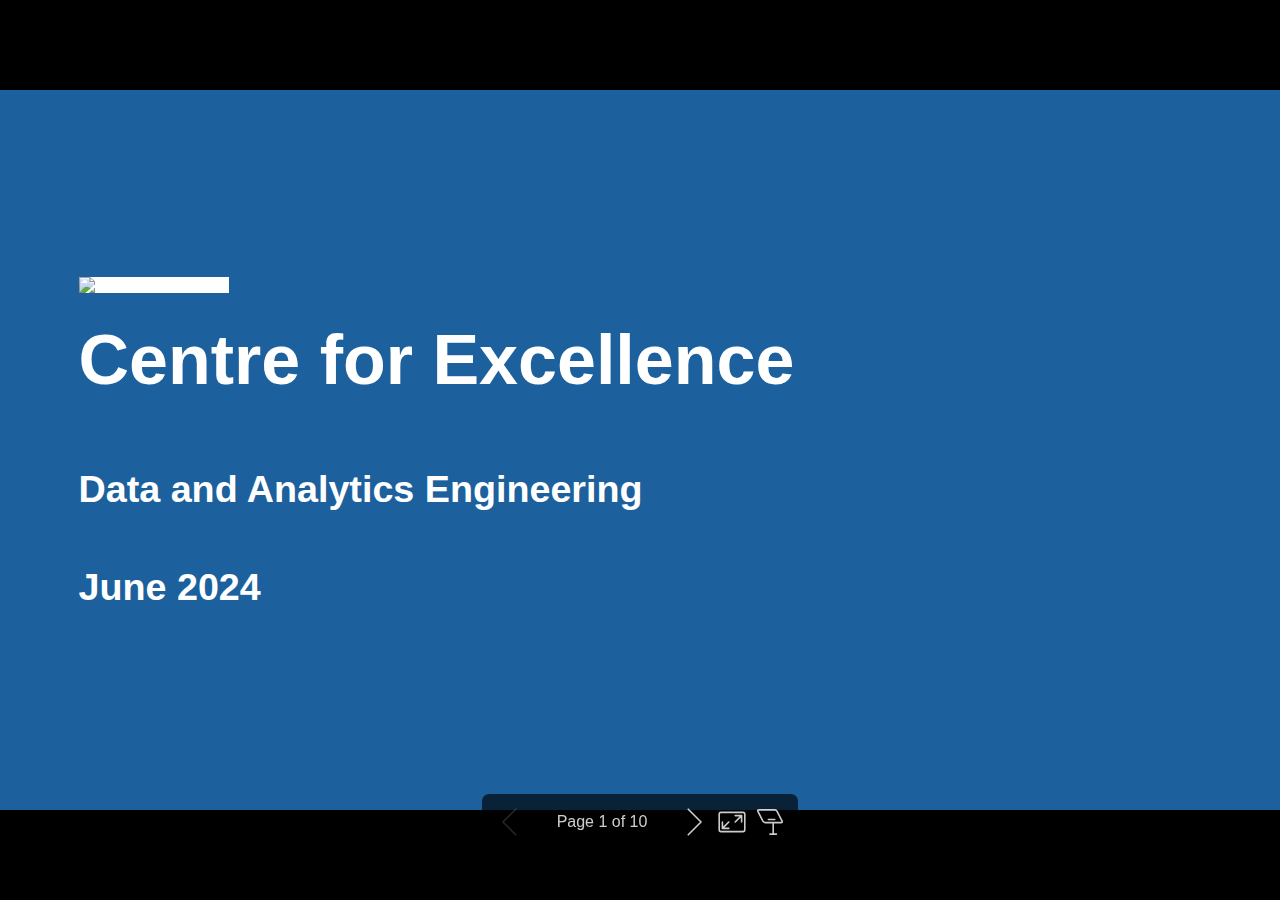
==== commit 68498af2: "Merge pull request #20 from moj-analytical-services/update-mission-statement" ====
--- a/docs/index.html
+++ b/docs/index.html
@@ -9,56 +9,108 @@
  * @size 16:9 1280px 720px
  * @size 4:3 960px 720px
  */div#\:\$p>svg>foreignObject>section,div#\:\$p>svg>foreignObject>section [data-theme=light]{--color-prettylights-syntax-comment:#6e7781;--color-prettylights-syntax-constant:#0550ae;--color-prettylights-syntax-entity:#6639ba;--color-prettylights-syntax-storage-modifier-import:#24292f;--color-prettylights-syntax-entity-tag:#116329;--color-prettylights-syntax-keyword:#cf222e;--color-prettylights-syntax-string:#0a3069;--color-prettylights-syntax-variable:#953800;--color-prettylights-syntax-brackethighlighter-unmatched:#82071e;--color-prettylights-syntax-invalid-illegal-text:#f6f8fa;--color-prettylights-syntax-invalid-illegal-bg:#82071e;--color-prettylights-syntax-carriage-return-text:#f6f8fa;--color-prettylights-syntax-carriage-return-bg:#cf222e;--color-prettylights-syntax-string-regexp:#116329;--color-prettylights-syntax-markup-list:#3b2300;--color-prettylights-syntax-markup-heading:#0550ae;--color-prettylights-syntax-markup-italic:#24292f;--color-prettylights-syntax-markup-bold:#24292f;--color-prettylights-syntax-markup-deleted-text:#82071e;--color-prettylights-syntax-markup-deleted-bg:#ffebe9;--color-prettylights-syntax-markup-inserted-text:#116329;--color-prettylights-syntax-markup-inserted-bg:#dafbe1;--color-prettylights-syntax-markup-changed-text:#953800;--color-prettylights-syntax-markup-changed-bg:#ffd8b5;--color-prettylights-syntax-markup-ignored-text:#eaeef2;--color-prettylights-syntax-markup-ignored-bg:#0550ae;--color-prettylights-syntax-meta-diff-range:#8250df;--color-prettylights-syntax-brackethighlighter-angle:#57606a;--color-prettylights-syntax-sublimelinter-gutter-mark:#8c959f;--color-prettylights-syntax-constant-other-reference-link:#0a3069;--color-fg-default:#1f2328;--color-fg-muted:#656d76;--color-fg-subtle:#6e7781;--color-canvas-default:#fff;--color-canvas-subtle:#f6f8fa;--color-border-default:#d0d7de;--color-border-muted:#d8dee4;--color-neutral-muted:rgba(175,184,193,.2);--color-accent-fg:#0969da;--color-accent-emphasis:#0969da;--color-attention-subtle:#fff8c5;--color-danger-fg:#d1242f;color-scheme:light}div#\:\$p>svg>foreignObject>section [data-theme=dark],div#\:\$p>svg>foreignObject>section:where(.invert){--color-prettylights-syntax-comment:#8b949e;--color-prettylights-syntax-constant:#79c0ff;--color-prettylights-syntax-entity:#d2a8ff;--color-prettylights-syntax-storage-modifier-import:#c9d1d9;--color-prettylights-syntax-entity-tag:#7ee787;--color-prettylights-syntax-keyword:#ff7b72;--color-prettylights-syntax-string:#a5d6ff;--color-prettylights-syntax-variable:#ffa657;--color-prettylights-syntax-brackethighlighter-unmatched:#f85149;--color-prettylights-syntax-invalid-illegal-text:#f0f6fc;--color-prettylights-syntax-invalid-illegal-bg:#8e1519;--color-prettylights-syntax-carriage-return-text:#f0f6fc;--color-prettylights-syntax-carriage-return-bg:#b62324;--color-prettylights-syntax-string-regexp:#7ee787;--color-prettylights-syntax-markup-list:#f2cc60;--color-prettylights-syntax-markup-heading:#1f6feb;--color-prettylights-syntax-markup-italic:#c9d1d9;--color-prettylights-syntax-markup-bold:#c9d1d9;--color-prettylights-syntax-markup-deleted-text:#ffdcd7;--color-prettylights-syntax-markup-deleted-bg:#67060c;--color-prettylights-syntax-markup-inserted-text:#aff5b4;--color-prettylights-syntax-markup-inserted-bg:#033a16;--color-prettylights-syntax-markup-changed-text:#ffdfb6;--color-prettylights-syntax-markup-changed-bg:#5a1e02;--color-prettylights-syntax-markup-ignored-text:#c9d1d9;--color-prettylights-syntax-markup-ignored-bg:#1158c7;--color-prettylights-syntax-meta-diff-range:#d2a8ff;--color-prettylights-syntax-brackethighlighter-angle:#8b949e;--color-prettylights-syntax-sublimelinter-gutter-mark:#484f58;--color-prettylights-syntax-constant-other-reference-link:#a5d6ff;--color-fg-default:#e6edf3;--color-fg-muted:#7d8590;--color-fg-subtle:#6e7681;--color-canvas-default:#0d1117;--color-canvas-subtle:#161b22;--color-border-default:#30363d;--color-border-muted:#21262d;--color-neutral-muted:hsla(215,8%,47%,.4);--color-accent-fg:#2f81f7;--color-accent-emphasis:#1f6feb;--color-attention-subtle:rgba(187,128,9,.15);--color-danger-fg:#f85149;color-scheme:dark}div#\:\$p>svg>foreignObject>section{-ms-text-size-adjust:100%;-webkit-text-size-adjust:100%;word-wrap:break-word;background-color:var(--color-canvas-default);color:var(--color-fg-default);font-family:-apple-system,BlinkMacSystemFont,Segoe UI,Noto Sans,Helvetica,Arial,sans-serif,Apple Color Emoji,Segoe UI Emoji;font-size:16px;line-height:1.5;margin:0}div#\:\$p>svg>foreignObject>section{--marpit-root-font-size:16px}div#\:\$p>svg>foreignObject>section :is(h1,marp-h1):hover .anchor .octicon-link:before,div#\:\$p>svg>foreignObject>section :is(h2,marp-h2):hover .anchor .octicon-link:before,div#\:\$p>svg>foreignObject>section :is(h3,marp-h3):hover .anchor .octicon-link:before,div#\:\$p>svg>foreignObject>section :is(h4,marp-h4):hover .anchor .octicon-link:before,div#\:\$p>svg>foreignObject>section :is(h5,marp-h5):hover .anchor .octicon-link:before,div#\:\$p>svg>foreignObject>section :is(h6,marp-h6):hover .anchor .octicon-link:before{background-color:currentColor;content:" ";display:inline-block;height:16px;-webkit-mask-image:url('data:image/svg+xml;charset=utf-8,<svg xmlns="http://www.w3.org/2000/svg" aria-hidden="true" viewBox="0 0 16 16"><path fill-rule="evenodd" d="M7.775 3.275a.75.75 0 0 0 1.06 1.06l1.25-1.25a2 2 0 1 1 2.83 2.83l-2.5 2.5a2 2 0 0 1-2.83 0 .75.75 0 0 0-1.06 1.06 3.5 3.5 0 0 0 4.95 0l2.5-2.5a3.5 3.5 0 0 0-4.95-4.95l-1.25 1.25zm-4.69 9.64a2 2 0 0 1 0-2.83l2.5-2.5a2 2 0 0 1 2.83 0 .75.75 0 0 0 1.06-1.06 3.5 3.5 0 0 0-4.95 0l-2.5 2.5a3.5 3.5 0 0 0 4.95 4.95l1.25-1.25a.75.75 0 0 0-1.06-1.06l-1.25 1.25a2 2 0 0 1-2.83 0z"/></svg>');mask-image:url('data:image/svg+xml;charset=utf-8,<svg xmlns="http://www.w3.org/2000/svg" aria-hidden="true" viewBox="0 0 16 16"><path fill-rule="evenodd" d="M7.775 3.275a.75.75 0 0 0 1.06 1.06l1.25-1.25a2 2 0 1 1 2.83 2.83l-2.5 2.5a2 2 0 0 1-2.83 0 .75.75 0 0 0-1.06 1.06 3.5 3.5 0 0 0 4.95 0l2.5-2.5a3.5 3.5 0 0 0-4.95-4.95l-1.25 1.25zm-4.69 9.64a2 2 0 0 1 0-2.83l2.5-2.5a2 2 0 0 1 2.83 0 .75.75 0 0 0 1.06-1.06 3.5 3.5 0 0 0-4.95 0l-2.5 2.5a3.5 3.5 0 0 0 4.95 4.95l1.25-1.25a.75.75 0 0 0-1.06-1.06l-1.25 1.25a2 2 0 0 1-2.83 0z"/></svg>');width:16px}div#\:\$p>svg>foreignObject>section details,div#\:\$p>svg>foreignObject>section figcaption,div#\:\$p>svg>foreignObject>section figure{display:block}div#\:\$p>svg>foreignObject>section summary{display:list-item}div#\:\$p>svg>foreignObject>section [hidden]{display:none!important}div#\:\$p>svg>foreignObject>section a{background-color:transparent;color:var(--color-accent-fg);text-decoration:none}div#\:\$p>svg>foreignObject>section abbr[title]{border-bottom:none;-webkit-text-decoration:underline dotted;text-decoration:underline dotted}div#\:\$p>svg>foreignObject>section b,div#\:\$p>svg>foreignObject>section strong{font-weight:var(--base-text-weight-semibold,600)}div#\:\$p>svg>foreignObject>section dfn{font-style:italic}div#\:\$p>svg>foreignObject>section :is(h1,marp-h1){border-bottom:1px solid var(--color-border-muted);font-size:2em;font-weight:var(--base-text-weight-semibold,600);margin:.67em 0;padding-bottom:.3em}div#\:\$p>svg>foreignObject>section mark{background-color:var(--color-attention-subtle);color:var(--color-fg-default)}div#\:\$p>svg>foreignObject>section small{font-size:90%}div#\:\$p>svg>foreignObject>section sub,div#\:\$p>svg>foreignObject>section sup{font-size:75%;line-height:0;position:relative;vertical-align:baseline}div#\:\$p>svg>foreignObject>section sub{bottom:-.25em}div#\:\$p>svg>foreignObject>section sup{top:-.5em}div#\:\$p>svg>foreignObject>section img{background-color:var(--color-canvas-default);border-style:none;box-sizing:content-box;max-width:100%}div#\:\$p>svg>foreignObject>section :is(pre,marp-pre),div#\:\$p>svg>foreignObject>section code,div#\:\$p>svg>foreignObject>section kbd,div#\:\$p>svg>foreignObject>section samp{font-family:monospace;font-size:1em}div#\:\$p>svg>foreignObject>section figure{margin:1em 40px}div#\:\$p>svg>foreignObject>section hr{background:transparent;background-color:var(--color-border-default);border:0;box-sizing:content-box;height:.25em;margin:24px 0;overflow:hidden;padding:0}div#\:\$p>svg>foreignObject>section input{font:inherit;font-family:inherit;font-size:inherit;line-height:inherit;margin:0;overflow:visible}div#\:\$p>svg>foreignObject>section [type=button],div#\:\$p>svg>foreignObject>section [type=reset],div#\:\$p>svg>foreignObject>section [type=submit]{-webkit-appearance:button}div#\:\$p>svg>foreignObject>section [type=checkbox],div#\:\$p>svg>foreignObject>section [type=radio]{box-sizing:border-box;padding:0}div#\:\$p>svg>foreignObject>section [type=number]::-webkit-inner-spin-button,div#\:\$p>svg>foreignObject>section [type=number]::-webkit-outer-spin-button{height:auto}div#\:\$p>svg>foreignObject>section [type=search]::-webkit-search-cancel-button,div#\:\$p>svg>foreignObject>section [type=search]::-webkit-search-decoration{-webkit-appearance:none}div#\:\$p>svg>foreignObject>section ::-webkit-input-placeholder{color:inherit;opacity:.54}div#\:\$p>svg>foreignObject>section ::-webkit-file-upload-button{-webkit-appearance:button;font:inherit}div#\:\$p>svg>foreignObject>section a:hover{text-decoration:underline}div#\:\$p>svg>foreignObject>section ::-moz-placeholder{color:var(--color-fg-subtle);opacity:1}div#\:\$p>svg>foreignObject>section ::placeholder{color:var(--color-fg-subtle);opacity:1}div#\:\$p>svg>foreignObject>section hr:after,div#\:\$p>svg>foreignObject>section hr:before{content:"";display:table}div#\:\$p>svg>foreignObject>section hr:after{clear:both}div#\:\$p>svg>foreignObject>section table{border-collapse:collapse;border-spacing:0;display:block;max-width:100%;overflow:auto;width:-moz-max-content;width:max-content}div#\:\$p>svg>foreignObject>section td,div#\:\$p>svg>foreignObject>section th{padding:0}div#\:\$p>svg>foreignObject>section details summary{cursor:pointer}div#\:\$p>svg>foreignObject>section details:not([open])>:not(summary){display:none!important}div#\:\$p>svg>foreignObject>section [role=button]:focus,div#\:\$p>svg>foreignObject>section a:focus,div#\:\$p>svg>foreignObject>section input[type=checkbox]:focus,div#\:\$p>svg>foreignObject>section input[type=radio]:focus{box-shadow:none;outline:2px solid var(--color-accent-fg);outline-offset:-2px}div#\:\$p>svg>foreignObject>section [role=button]:focus:not(:focus-visible),div#\:\$p>svg>foreignObject>section a:focus:not(:focus-visible),div#\:\$p>svg>foreignObject>section input[type=checkbox]:focus:not(:focus-visible),div#\:\$p>svg>foreignObject>section input[type=radio]:focus:not(:focus-visible){outline:1px solid transparent}div#\:\$p>svg>foreignObject>section [role=button]:focus-visible,div#\:\$p>svg>foreignObject>section a:focus-visible,div#\:\$p>svg>foreignObject>section input[type=checkbox]:focus-visible,div#\:\$p>svg>foreignObject>section input[type=radio]:focus-visible{box-shadow:none;outline:2px solid var(--color-accent-fg);outline-offset:-2px}div#\:\$p>svg>foreignObject>section a:not([class]):focus,div#\:\$p>svg>foreignObject>section a:not([class]):focus-visible,div#\:\$p>svg>foreignObject>section input[type=checkbox]:focus,div#\:\$p>svg>foreignObject>section input[type=checkbox]:focus-visible,div#\:\$p>svg>foreignObject>section input[type=radio]:focus,div#\:\$p>svg>foreignObject>section input[type=radio]:focus-visible{outline-offset:0}div#\:\$p>svg>foreignObject>section kbd{background-color:var(--color-canvas-subtle);border-bottom-color:var(--color-neutral-muted);border:1px solid var(--color-neutral-muted);border-radius:6px;box-shadow:inset 0 -1px 0 var(--color-neutral-muted);color:var(--color-fg-default);display:inline-block;font:11px ui-monospace,SFMono-Regular,SF Mono,Menlo,Consolas,Liberation Mono,monospace;line-height:10px;padding:3px 5px;vertical-align:middle}div#\:\$p>svg>foreignObject>section :is(h1,marp-h1),div#\:\$p>svg>foreignObject>section :is(h2,marp-h2),div#\:\$p>svg>foreignObject>section :is(h3,marp-h3),div#\:\$p>svg>foreignObject>section :is(h4,marp-h4),div#\:\$p>svg>foreignObject>section :is(h5,marp-h5),div#\:\$p>svg>foreignObject>section :is(h6,marp-h6){font-weight:var(--base-text-weight-semibold,600);line-height:1.25;margin-bottom:16px;margin-top:24px}div#\:\$p>svg>foreignObject>section :is(h2,marp-h2){border-bottom:1px solid var(--color-border-muted);font-size:1.5em;padding-bottom:.3em}div#\:\$p>svg>foreignObject>section :is(h2,marp-h2),div#\:\$p>svg>foreignObject>section :is(h3,marp-h3){font-weight:var(--base-text-weight-semibold,600)}div#\:\$p>svg>foreignObject>section :is(h3,marp-h3){font-size:1.25em}div#\:\$p>svg>foreignObject>section :is(h4,marp-h4){font-size:1em}div#\:\$p>svg>foreignObject>section :is(h4,marp-h4),div#\:\$p>svg>foreignObject>section :is(h5,marp-h5){font-weight:var(--base-text-weight-semibold,600)}div#\:\$p>svg>foreignObject>section :is(h5,marp-h5){font-size:.875em}div#\:\$p>svg>foreignObject>section :is(h6,marp-h6){color:var(--color-fg-muted);font-size:.85em;font-weight:var(--base-text-weight-semibold,600)}div#\:\$p>svg>foreignObject>section p{margin-bottom:10px;margin-top:0}div#\:\$p>svg>foreignObject>section blockquote{border-left:.25em solid var(--color-border-default);color:var(--color-fg-muted);margin:0;padding:0 1em}div#\:\$p>svg>foreignObject>section ol,div#\:\$p>svg>foreignObject>section ul{margin-bottom:0;margin-top:0;padding-left:2em}div#\:\$p>svg>foreignObject>section ol ol,div#\:\$p>svg>foreignObject>section ul ol{list-style-type:lower-roman}div#\:\$p>svg>foreignObject>section ol ol ol,div#\:\$p>svg>foreignObject>section ol ul ol,div#\:\$p>svg>foreignObject>section ul ol ol,div#\:\$p>svg>foreignObject>section ul ul ol{list-style-type:lower-alpha}div#\:\$p>svg>foreignObject>section dd{margin-left:0}div#\:\$p>svg>foreignObject>section :is(pre,marp-pre),div#\:\$p>svg>foreignObject>section code,div#\:\$p>svg>foreignObject>section samp,div#\:\$p>svg>foreignObject>section tt{font-family:ui-monospace,SFMono-Regular,SF Mono,Menlo,Consolas,Liberation Mono,monospace;font-size:12px}div#\:\$p>svg>foreignObject>section :is(pre,marp-pre){word-wrap:normal;margin-bottom:0;margin-top:0}div#\:\$p>svg>foreignObject>section .octicon{fill:currentColor;display:inline-block;overflow:visible!important;vertical-align:text-bottom}div#\:\$p>svg>foreignObject>section input::-webkit-inner-spin-button,div#\:\$p>svg>foreignObject>section input::-webkit-outer-spin-button{-webkit-appearance:none;appearance:none;margin:0}div#\:\$p>svg>foreignObject>section:after,div#\:\$p>svg>foreignObject>section:before{
-  /* content:""; */display:table}div#\:\$p>svg>foreignObject>section:after{clear:both}div#\:\$p>svg>foreignObject>section>:first-child{margin-top:0!important}div#\:\$p>svg>foreignObject>section>:last-child{margin-bottom:0!important}div#\:\$p>svg>foreignObject>section a:not([href]){color:inherit;text-decoration:none}div#\:\$p>svg>foreignObject>section .absent{color:var(--color-danger-fg)}div#\:\$p>svg>foreignObject>section .anchor{float:left;line-height:1;margin-left:-20px;padding-right:4px}div#\:\$p>svg>foreignObject>section .anchor:focus{outline:none}div#\:\$p>svg>foreignObject>section :is(pre,marp-pre),div#\:\$p>svg>foreignObject>section blockquote,div#\:\$p>svg>foreignObject>section details,div#\:\$p>svg>foreignObject>section dl,div#\:\$p>svg>foreignObject>section ol,div#\:\$p>svg>foreignObject>section p,div#\:\$p>svg>foreignObject>section table,div#\:\$p>svg>foreignObject>section ul{margin-bottom:16px;margin-top:0}div#\:\$p>svg>foreignObject>section blockquote>:first-child{margin-top:0}div#\:\$p>svg>foreignObject>section blockquote>:last-child{margin-bottom:0}div#\:\$p>svg>foreignObject>section :is(h1,marp-h1) .octicon-link,div#\:\$p>svg>foreignObject>section :is(h2,marp-h2) .octicon-link,div#\:\$p>svg>foreignObject>section :is(h3,marp-h3) .octicon-link,div#\:\$p>svg>foreignObject>section :is(h4,marp-h4) .octicon-link,div#\:\$p>svg>foreignObject>section :is(h5,marp-h5) .octicon-link,div#\:\$p>svg>foreignObject>section :is(h6,marp-h6) .octicon-link{color:var(--color-fg-default);vertical-align:middle;visibility:hidden}div#\:\$p>svg>foreignObject>section :is(h1,marp-h1):hover .anchor,div#\:\$p>svg>foreignObject>section :is(h2,marp-h2):hover .anchor,div#\:\$p>svg>foreignObject>section :is(h3,marp-h3):hover .anchor,div#\:\$p>svg>foreignObject>section :is(h4,marp-h4):hover .anchor,div#\:\$p>svg>foreignObject>section :is(h5,marp-h5):hover .anchor,div#\:\$p>svg>foreignObject>section :is(h6,marp-h6):hover .anchor{text-decoration:none}div#\:\$p>svg>foreignObject>section :is(h1,marp-h1):hover .anchor .octicon-link,div#\:\$p>svg>foreignObject>section :is(h2,marp-h2):hover .anchor .octicon-link,div#\:\$p>svg>foreignObject>section :is(h3,marp-h3):hover .anchor .octicon-link,div#\:\$p>svg>foreignObject>section :is(h4,marp-h4):hover .anchor .octicon-link,div#\:\$p>svg>foreignObject>section :is(h5,marp-h5):hover .anchor .octicon-link,div#\:\$p>svg>foreignObject>section :is(h6,marp-h6):hover .anchor .octicon-link{visibility:visible}div#\:\$p>svg>foreignObject>section :is(h1,marp-h1) code,div#\:\$p>svg>foreignObject>section :is(h1,marp-h1) tt,div#\:\$p>svg>foreignObject>section :is(h2,marp-h2) code,div#\:\$p>svg>foreignObject>section :is(h2,marp-h2) tt,div#\:\$p>svg>foreignObject>section :is(h3,marp-h3) code,div#\:\$p>svg>foreignObject>section :is(h3,marp-h3) tt,div#\:\$p>svg>foreignObject>section :is(h4,marp-h4) code,div#\:\$p>svg>foreignObject>section :is(h4,marp-h4) tt,div#\:\$p>svg>foreignObject>section :is(h5,marp-h5) code,div#\:\$p>svg>foreignObject>section :is(h5,marp-h5) tt,div#\:\$p>svg>foreignObject>section :is(h6,marp-h6) code,div#\:\$p>svg>foreignObject>section :is(h6,marp-h6) tt{font-size:inherit;padding:0 .2em}div#\:\$p>svg>foreignObject>section summary :is(h1,marp-h1),div#\:\$p>svg>foreignObject>section summary :is(h2,marp-h2),div#\:\$p>svg>foreignObject>section summary :is(h3,marp-h3),div#\:\$p>svg>foreignObject>section summary :is(h4,marp-h4),div#\:\$p>svg>foreignObject>section summary :is(h5,marp-h5),div#\:\$p>svg>foreignObject>section summary :is(h6,marp-h6){display:inline-block}div#\:\$p>svg>foreignObject>section summary :is(h1,marp-h1) .anchor,div#\:\$p>svg>foreignObject>section summary :is(h2,marp-h2) .anchor,div#\:\$p>svg>foreignObject>section summary :is(h3,marp-h3) .anchor,div#\:\$p>svg>foreignObject>section summary :is(h4,marp-h4) .anchor,div#\:\$p>svg>foreignObject>section summary :is(h5,marp-h5) .anchor,div#\:\$p>svg>foreignObject>section summary :is(h6,marp-h6) .anchor{margin-left:-40px}div#\:\$p>svg>foreignObject>section summary :is(h1,marp-h1),div#\:\$p>svg>foreignObject>section summary :is(h2,marp-h2){border-bottom:0;padding-bottom:0}div#\:\$p>svg>foreignObject>section ol.no-list,div#\:\$p>svg>foreignObject>section ul.no-list{list-style-type:none;padding:0}div#\:\$p>svg>foreignObject>section ol[type="a s"]{list-style-type:lower-alpha}div#\:\$p>svg>foreignObject>section ol[type="A s"]{list-style-type:upper-alpha}div#\:\$p>svg>foreignObject>section ol[type="i s"]{list-style-type:lower-roman}div#\:\$p>svg>foreignObject>section ol[type="I s"]{list-style-type:upper-roman}div#\:\$p>svg>foreignObject>section div>ol:not([type]),div#\:\$p>svg>foreignObject>section ol[type="1"]{list-style-type:decimal}div#\:\$p>svg>foreignObject>section ol ol,div#\:\$p>svg>foreignObject>section ol ul,div#\:\$p>svg>foreignObject>section ul ol,div#\:\$p>svg>foreignObject>section ul ul{margin-bottom:0;margin-top:0}div#\:\$p>svg>foreignObject>section li>p{margin-top:16px}div#\:\$p>svg>foreignObject>section li+li{margin-top:.25em}div#\:\$p>svg>foreignObject>section dl{padding:0}div#\:\$p>svg>foreignObject>section dl dt{font-size:1em;font-style:italic;font-weight:var(--base-text-weight-semibold,600);margin-top:16px;padding:0}div#\:\$p>svg>foreignObject>section dl dd{margin-bottom:16px;padding:0 16px}div#\:\$p>svg>foreignObject>section table th{font-weight:var(--base-text-weight-semibold,600)}div#\:\$p>svg>foreignObject>section table td,div#\:\$p>svg>foreignObject>section table th{border:1px solid var(--color-border-default);padding:6px 13px}div#\:\$p>svg>foreignObject>section table td>:last-child{margin-bottom:0}div#\:\$p>svg>foreignObject>section table tr{background-color:var(--color-canvas-default);border-top:1px solid var(--color-border-muted)}div#\:\$p>svg>foreignObject>section table tr:nth-child(2n){background-color:var(--color-canvas-subtle)}div#\:\$p>svg>foreignObject>section table img{background-color:transparent}div#\:\$p>svg>foreignObject>section img[align=right]{padding-left:20px}div#\:\$p>svg>foreignObject>section img[align=left]{padding-right:20px}div#\:\$p>svg>foreignObject>section .emoji{background-color:transparent;max-width:none;vertical-align:text-top}div#\:\$p>svg>foreignObject>section :is(span,marp-span).frame,div#\:\$p>svg>foreignObject>section :is(span,marp-span).frame>:is(span,marp-span){display:block;overflow:hidden}div#\:\$p>svg>foreignObject>section :is(span,marp-span).frame>:is(span,marp-span){border:1px solid var(--color-border-default);float:left;margin:13px 0 0;padding:7px;width:auto}div#\:\$p>svg>foreignObject>section :is(span,marp-span).frame :is(span,marp-span) img{display:block;float:left}div#\:\$p>svg>foreignObject>section :is(span,marp-span).frame :is(span,marp-span) :is(span,marp-span){clear:both;color:var(--color-fg-default);display:block;padding:5px 0 0}div#\:\$p>svg>foreignObject>section :is(span,marp-span).align-center{clear:both;display:block;overflow:hidden}div#\:\$p>svg>foreignObject>section :is(span,marp-span).align-center>:is(span,marp-span){display:block;margin:13px auto 0;overflow:hidden;text-align:center}div#\:\$p>svg>foreignObject>section :is(span,marp-span).align-center :is(span,marp-span) img{margin:0 auto;text-align:center}div#\:\$p>svg>foreignObject>section :is(span,marp-span).align-right{clear:both;display:block;overflow:hidden}div#\:\$p>svg>foreignObject>section :is(span,marp-span).align-right>:is(span,marp-span){display:block;margin:13px 0 0;overflow:hidden;text-align:right}div#\:\$p>svg>foreignObject>section :is(span,marp-span).align-right :is(span,marp-span) img{margin:0;text-align:right}div#\:\$p>svg>foreignObject>section :is(span,marp-span).float-left{display:block;float:left;margin-right:13px;overflow:hidden}div#\:\$p>svg>foreignObject>section :is(span,marp-span).float-left :is(span,marp-span){margin:13px 0 0}div#\:\$p>svg>foreignObject>section :is(span,marp-span).float-right{display:block;float:right;margin-left:13px;overflow:hidden}div#\:\$p>svg>foreignObject>section :is(span,marp-span).float-right>:is(span,marp-span){display:block;margin:13px auto 0;overflow:hidden;text-align:right}div#\:\$p>svg>foreignObject>section code,div#\:\$p>svg>foreignObject>section tt{background-color:var(--color-neutral-muted);border-radius:6px;font-size:85%;margin:0;padding:.2em .4em;white-space:break-spaces}div#\:\$p>svg>foreignObject>section code br,div#\:\$p>svg>foreignObject>section tt br{display:none}div#\:\$p>svg>foreignObject>section del code{text-decoration:inherit}div#\:\$p>svg>foreignObject>section samp{font-size:85%}div#\:\$p>svg>foreignObject>section :is(pre,marp-pre) code{font-size:100%}div#\:\$p>svg>foreignObject>section :is(pre,marp-pre)>code{background:transparent;border:0;margin:0;padding:0;white-space:pre;word-break:normal}div#\:\$p>svg>foreignObject>section .highlight{margin-bottom:16px}div#\:\$p>svg>foreignObject>section .highlight :is(pre,marp-pre){margin-bottom:0;word-break:normal}div#\:\$p>svg>foreignObject>section :is(pre,marp-pre){background-color:var(--color-canvas-subtle);border-radius:6px;color:var(--color-fg-default);font-size:85%;line-height:1.45;overflow:auto;padding:16px}div#\:\$p>svg>foreignObject>section :is(pre,marp-pre) code,div#\:\$p>svg>foreignObject>section :is(pre,marp-pre) tt{word-wrap:normal;background-color:transparent;border:0;display:inline;line-height:inherit;margin:0;max-width:auto;overflow:visible;padding:0}div#\:\$p>svg>foreignObject>section .csv-data td,div#\:\$p>svg>foreignObject>section .csv-data th{font-size:12px;line-height:1;overflow:hidden;padding:5px;text-align:left;white-space:nowrap}div#\:\$p>svg>foreignObject>section .csv-data .blob-num{background:var(--color-canvas-default);border:0;padding:10px 8px 9px;text-align:right}div#\:\$p>svg>foreignObject>section .csv-data tr{border-top:0}div#\:\$p>svg>foreignObject>section .csv-data th{background:var(--color-canvas-subtle);border-top:0;font-weight:var(--base-text-weight-semibold,600)}div#\:\$p>svg>foreignObject>section [data-footnote-ref]:before{content:"["}div#\:\$p>svg>foreignObject>section [data-footnote-ref]:after{content:"]"}div#\:\$p>svg>foreignObject>section .footnotes{border-top:1px solid var(--color-border-default);color:var(--color-fg-muted);font-size:12px}div#\:\$p>svg>foreignObject>section div#\:\$p>svg>foreignObject>section section.footnotes{--marpit-root-font-size:12px}div#\:\$p>svg>foreignObject>section .footnotes ol{padding-left:16px}div#\:\$p>svg>foreignObject>section .footnotes ol ul{display:inline-block;margin-top:16px;padding-left:16px}div#\:\$p>svg>foreignObject>section .footnotes li{position:relative}div#\:\$p>svg>foreignObject>section .footnotes li:target:before{border:2px solid var(--color-accent-emphasis);border-radius:6px;bottom:-8px;content:"";left:-24px;pointer-events:none;position:absolute;right:-8px;top:-8px}div#\:\$p>svg>foreignObject>section .footnotes li:target{color:var(--color-fg-default)}div#\:\$p>svg>foreignObject>section .footnotes .data-footnote-backref g-emoji{font-family:monospace}div#\:\$p>svg>foreignObject>section .pl-c{color:var(--color-prettylights-syntax-comment)}div#\:\$p>svg>foreignObject>section .pl-c1,div#\:\$p>svg>foreignObject>section .pl-s .pl-v{color:var(--color-prettylights-syntax-constant)}div#\:\$p>svg>foreignObject>section .pl-e,div#\:\$p>svg>foreignObject>section .pl-en{color:var(--color-prettylights-syntax-entity)}div#\:\$p>svg>foreignObject>section .pl-s .pl-s1,div#\:\$p>svg>foreignObject>section .pl-smi{color:var(--color-prettylights-syntax-storage-modifier-import)}div#\:\$p>svg>foreignObject>section .pl-ent{color:var(--color-prettylights-syntax-entity-tag)}div#\:\$p>svg>foreignObject>section .pl-k{color:var(--color-prettylights-syntax-keyword)}div#\:\$p>svg>foreignObject>section .pl-pds,div#\:\$p>svg>foreignObject>section .pl-s,div#\:\$p>svg>foreignObject>section .pl-s .pl-pse .pl-s1,div#\:\$p>svg>foreignObject>section .pl-sr,div#\:\$p>svg>foreignObject>section .pl-sr .pl-cce,div#\:\$p>svg>foreignObject>section .pl-sr .pl-sra,div#\:\$p>svg>foreignObject>section .pl-sr .pl-sre{color:var(--color-prettylights-syntax-string)}div#\:\$p>svg>foreignObject>section .pl-smw,div#\:\$p>svg>foreignObject>section .pl-v{color:var(--color-prettylights-syntax-variable)}div#\:\$p>svg>foreignObject>section .pl-bu{color:var(--color-prettylights-syntax-brackethighlighter-unmatched)}div#\:\$p>svg>foreignObject>section .pl-ii{background-color:var(--color-prettylights-syntax-invalid-illegal-bg);color:var(--color-prettylights-syntax-invalid-illegal-text)}div#\:\$p>svg>foreignObject>section .pl-c2{background-color:var(--color-prettylights-syntax-carriage-return-bg);color:var(--color-prettylights-syntax-carriage-return-text)}div#\:\$p>svg>foreignObject>section .pl-sr .pl-cce{color:var(--color-prettylights-syntax-string-regexp);font-weight:700}div#\:\$p>svg>foreignObject>section .pl-ml{color:var(--color-prettylights-syntax-markup-list)}div#\:\$p>svg>foreignObject>section .pl-mh,div#\:\$p>svg>foreignObject>section .pl-mh .pl-en,div#\:\$p>svg>foreignObject>section .pl-ms{color:var(--color-prettylights-syntax-markup-heading);font-weight:700}div#\:\$p>svg>foreignObject>section .pl-mi{color:var(--color-prettylights-syntax-markup-italic);font-style:italic}div#\:\$p>svg>foreignObject>section .pl-mb{color:var(--color-prettylights-syntax-markup-bold);font-weight:700}div#\:\$p>svg>foreignObject>section .pl-md{background-color:var(--color-prettylights-syntax-markup-deleted-bg);color:var(--color-prettylights-syntax-markup-deleted-text)}div#\:\$p>svg>foreignObject>section .pl-mi1{background-color:var(--color-prettylights-syntax-markup-inserted-bg);color:var(--color-prettylights-syntax-markup-inserted-text)}div#\:\$p>svg>foreignObject>section .pl-mc{background-color:var(--color-prettylights-syntax-markup-changed-bg);color:var(--color-prettylights-syntax-markup-changed-text)}div#\:\$p>svg>foreignObject>section .pl-mi2{background-color:var(--color-prettylights-syntax-markup-ignored-bg);color:var(--color-prettylights-syntax-markup-ignored-text)}div#\:\$p>svg>foreignObject>section .pl-mdr{color:var(--color-prettylights-syntax-meta-diff-range);font-weight:700}div#\:\$p>svg>foreignObject>section .pl-ba{color:var(--color-prettylights-syntax-brackethighlighter-angle)}div#\:\$p>svg>foreignObject>section .pl-sg{color:var(--color-prettylights-syntax-sublimelinter-gutter-mark)}div#\:\$p>svg>foreignObject>section .pl-corl{color:var(--color-prettylights-syntax-constant-other-reference-link);text-decoration:underline}div#\:\$p>svg>foreignObject>section g-emoji{display:inline-block;font-family:Apple Color Emoji,Segoe UI Emoji,Segoe UI Symbol;font-size:1em;font-style:normal!important;font-weight:var(--base-text-weight-normal,400);line-height:1;min-width:1ch;vertical-align:-.075em}div#\:\$p>svg>foreignObject>section g-emoji img{height:1em;width:1em}div#\:\$p>svg>foreignObject>section .task-list-item{list-style-type:none}div#\:\$p>svg>foreignObject>section .task-list-item label{font-weight:var(--base-text-weight-normal,400)}div#\:\$p>svg>foreignObject>section .task-list-item.enabled label{cursor:pointer}div#\:\$p>svg>foreignObject>section .task-list-item+.task-list-item{margin-top:4px}div#\:\$p>svg>foreignObject>section .task-list-item .handle{display:none}div#\:\$p>svg>foreignObject>section .task-list-item-checkbox{margin:0 .2em .25em -1.4em;vertical-align:middle}div#\:\$p>svg>foreignObject>section .contains-task-list:dir(rtl) .task-list-item-checkbox{margin:0 -1.6em .25em .2em}div#\:\$p>svg>foreignObject>section .contains-task-list{position:relative}div#\:\$p>svg>foreignObject>section .contains-task-list:focus-within .task-list-item-convert-container,div#\:\$p>svg>foreignObject>section .contains-task-list:hover .task-list-item-convert-container{clip:auto;display:block;height:24px;overflow:visible;width:auto}div#\:\$p>svg>foreignObject>section ::-webkit-calendar-picker-indicator{filter:invert(50%)}div#\:\$p>svg>foreignObject>section :is(h1,marp-h1){color:var(--h1-color);font-size:1.6em}div#\:\$p>svg>foreignObject>section :is(h1,marp-h1),div#\:\$p>svg>foreignObject>section :is(h2,marp-h2){border-bottom:none}div#\:\$p>svg>foreignObject>section :is(h2,marp-h2){font-size:1.3em}div#\:\$p>svg>foreignObject>section :is(h3,marp-h3){font-size:1.1em}div#\:\$p>svg>foreignObject>section :is(h4,marp-h4){font-size:1.05em}div#\:\$p>svg>foreignObject>section :is(h5,marp-h5){font-size:1em}div#\:\$p>svg>foreignObject>section :is(h6,marp-h6){font-size:.9em}div#\:\$p>svg>foreignObject>section :is(h1,marp-h1) strong,div#\:\$p>svg>foreignObject>section :is(h2,marp-h2) strong,div#\:\$p>svg>foreignObject>section :is(h3,marp-h3) strong,div#\:\$p>svg>foreignObject>section :is(h4,marp-h4) strong,div#\:\$p>svg>foreignObject>section :is(h5,marp-h5) strong,div#\:\$p>svg>foreignObject>section :is(h6,marp-h6) strong{color:var(--heading-strong-color);font-weight:inherit}div#\:\$p>svg>foreignObject>section :is(h1,marp-h1)::part(auto-scaling),div#\:\$p>svg>foreignObject>section :is(h2,marp-h2)::part(auto-scaling),div#\:\$p>svg>foreignObject>section :is(h3,marp-h3)::part(auto-scaling),div#\:\$p>svg>foreignObject>section :is(h4,marp-h4)::part(auto-scaling),div#\:\$p>svg>foreignObject>section :is(h5,marp-h5)::part(auto-scaling),div#\:\$p>svg>foreignObject>section :is(h6,marp-h6)::part(auto-scaling){max-height:563px}div#\:\$p>svg>foreignObject>section hr{height:0;padding-top:.25em}div#\:\$p>svg>foreignObject>section :is(pre,marp-pre){border:1px solid var(--color-border-default);line-height:1.15;overflow:visible}div#\:\$p>svg>foreignObject>section :is(pre,marp-pre)::part(auto-scaling){max-height:529px}div#\:\$p>svg>foreignObject>section :is(pre,marp-pre) :where(.hljs){color:var(--color-prettylights-syntax-storage-modifier-import)}div#\:\$p>svg>foreignObject>section :is(pre,marp-pre) :where(.hljs-doctag),div#\:\$p>svg>foreignObject>section :is(pre,marp-pre) :where(.hljs-keyword),div#\:\$p>svg>foreignObject>section :is(pre,marp-pre) :where(.hljs-meta .hljs-keyword),div#\:\$p>svg>foreignObject>section :is(pre,marp-pre) :where(.hljs-template-tag),div#\:\$p>svg>foreignObject>section :is(pre,marp-pre) :where(.hljs-template-variable),div#\:\$p>svg>foreignObject>section :is(pre,marp-pre) :where(.hljs-type),div#\:\$p>svg>foreignObject>section :is(pre,marp-pre) :where(.hljs-variable.language_){color:var(--color-prettylights-syntax-keyword)}div#\:\$p>svg>foreignObject>section :is(pre,marp-pre) :where(.hljs-title),div#\:\$p>svg>foreignObject>section :is(pre,marp-pre) :where(.hljs-title.class_),div#\:\$p>svg>foreignObject>section :is(pre,marp-pre) :where(.hljs-title.class_.inherited__),div#\:\$p>svg>foreignObject>section :is(pre,marp-pre) :where(.hljs-title.function_){color:var(--color-prettylights-syntax-entity)}div#\:\$p>svg>foreignObject>section :is(pre,marp-pre) :where(.hljs-attr),div#\:\$p>svg>foreignObject>section :is(pre,marp-pre) :where(.hljs-attribute),div#\:\$p>svg>foreignObject>section :is(pre,marp-pre) :where(.hljs-literal),div#\:\$p>svg>foreignObject>section :is(pre,marp-pre) :where(.hljs-meta),div#\:\$p>svg>foreignObject>section :is(pre,marp-pre) :where(.hljs-number),div#\:\$p>svg>foreignObject>section :is(pre,marp-pre) :where(.hljs-operator),div#\:\$p>svg>foreignObject>section :is(pre,marp-pre) :where(.hljs-selector-attr),div#\:\$p>svg>foreignObject>section :is(pre,marp-pre) :where(.hljs-selector-class),div#\:\$p>svg>foreignObject>section :is(pre,marp-pre) :where(.hljs-selector-id),div#\:\$p>svg>foreignObject>section :is(pre,marp-pre) :where(.hljs-variable){color:var(--color-prettylights-syntax-constant)}div#\:\$p>svg>foreignObject>section :is(pre,marp-pre) :where(.hljs-meta .hljs-string),div#\:\$p>svg>foreignObject>section :is(pre,marp-pre) :where(.hljs-regexp),div#\:\$p>svg>foreignObject>section :is(pre,marp-pre) :where(.hljs-string){color:var(--color-prettylights-syntax-string)}div#\:\$p>svg>foreignObject>section :is(pre,marp-pre) :where(.hljs-built_in),div#\:\$p>svg>foreignObject>section :is(pre,marp-pre) :where(.hljs-symbol){color:var(--color-prettylights-syntax-variable)}div#\:\$p>svg>foreignObject>section :is(pre,marp-pre) :where(.hljs-code),div#\:\$p>svg>foreignObject>section :is(pre,marp-pre) :where(.hljs-comment),div#\:\$p>svg>foreignObject>section :is(pre,marp-pre) :where(.hljs-formula){color:var(--color-prettylights-syntax-comment)}div#\:\$p>svg>foreignObject>section :is(pre,marp-pre) :where(.hljs-name),div#\:\$p>svg>foreignObject>section :is(pre,marp-pre) :where(.hljs-quote),div#\:\$p>svg>foreignObject>section :is(pre,marp-pre) :where(.hljs-selector-pseudo),div#\:\$p>svg>foreignObject>section :is(pre,marp-pre) :where(.hljs-selector-tag){color:var(--color-prettylights-syntax-entity-tag)}div#\:\$p>svg>foreignObject>section :is(pre,marp-pre) :where(.hljs-subst){color:var(--color-prettylights-syntax-storage-modifier-import)}div#\:\$p>svg>foreignObject>section :is(pre,marp-pre) :where(.hljs-section){color:var(--color-prettylights-syntax-markup-heading);font-weight:700}div#\:\$p>svg>foreignObject>section :is(pre,marp-pre) :where(.hljs-bullet){color:var(--color-prettylights-syntax-markup-list)}div#\:\$p>svg>foreignObject>section :is(pre,marp-pre) :where(.hljs-emphasis){color:var(--color-prettylights-syntax-markup-italic);font-style:italic}div#\:\$p>svg>foreignObject>section :is(pre,marp-pre) :where(.hljs-strong){color:var(--color-prettylights-syntax-markup-bold);font-weight:700}div#\:\$p>svg>foreignObject>section :is(pre,marp-pre) :where(.hljs-addition){background-color:var(--color-prettylights-syntax-markup-inserted-bg);color:var(--color-prettylights-syntax-markup-inserted-text)}div#\:\$p>svg>foreignObject>section :is(pre,marp-pre) :where(.hljs-deletion){background-color:var(--color-prettylights-syntax-markup-deleted-bg);color:var(--color-prettylights-syntax-markup-deleted-text)}div#\:\$p>svg>foreignObject>section footer,div#\:\$p>svg>foreignObject>section header{color:var(--header-footer-color);font-size:18px;left:30px;margin:0;position:absolute}div#\:\$p>svg>foreignObject>section header{top:21px}div#\:\$p>svg>foreignObject>section footer{bottom:21px}div#\:\$p>svg>foreignObject>section{--h1-color:#246;--header-footer-color:hsla(0,0%,40%,.75);--heading-strong-color:#48c;--paginate-color:#777;align-items:stretch;display:flex;flex-flow:column nowrap;font-size:29px;height:720px;justify-content:center;padding:78.5px;width:1280px}div#\:\$p>svg>foreignObject>section{--marpit-root-font-size:29px}div#\:\$p>svg>foreignObject>section:where(.invert){--h1-color:#cee7ff;--header-footer-color:hsla(0,0%,60%,.75);--heading-strong-color:#7bf;--paginate-color:#999}div#\:\$p>svg>foreignObject>section>:last-child,div#\:\$p>svg>foreignObject>section[data-footer]>:nth-last-child(2){margin-bottom:0}div#\:\$p>svg>foreignObject>section>:first-child,div#\:\$p>svg>foreignObject>section>header:first-child+*{margin-top:0}div#\:\$p>svg>foreignObject>section:after{bottom:21px;color:var(--paginate-color);font-size:24px;padding:0;position:absolute;right:30px}div#\:\$p>svg>foreignObject>section:after{--marpit-root-font-size:24px}div#\:\$p>svg>foreignObject>section[data-color] :is(h1,marp-h1),div#\:\$p>svg>foreignObject>section[data-color] :is(h2,marp-h2),div#\:\$p>svg>foreignObject>section[data-color] :is(h3,marp-h3),div#\:\$p>svg>foreignObject>section[data-color] :is(h4,marp-h4),div#\:\$p>svg>foreignObject>section[data-color] :is(h5,marp-h5),div#\:\$p>svg>foreignObject>section[data-color] :is(h6,marp-h6){color:currentcolor}div#\:\$p>svg>foreignObject>section[data-marpit-scope-L1sQypF2]{text-align:center;justify-content:center}div#\:\$p>svg>foreignObject>section[data-marpit-scope-uJ42UucO]{columns:4;display:block}div#\:\$p>svg>foreignObject>section[data-marpit-scope-uJ42UucO] :is(h1,marp-h1){column-span:all}div#\:\$p>svg>foreignObject>section[data-marpit-scope-uJ42UucO] :is(h3,marp-h3){break-before:column}div#\:\$p>svg>foreignObject>section[data-marpit-scope-uJ42UucO] p{font-size:25px}div#\:\$p>svg>foreignObject>section{text-align:left;justify-content:flex-start}div#\:\$p>svg>foreignObject>section :is(h1,marp-h1),div#\:\$p>svg>foreignObject>section :is(h2,marp-h2),div#\:\$p>svg>foreignObject>section :is(h5,marp-h5),div#\:\$p>svg>foreignObject>section a{color:#1d70b8}div#\:\$p>svg>foreignObject>section a{text-decoration:underline}
-/* img {
-  display: block;
-  margin-left: auto;
-  margin-right: auto;
-} */div#\:\$p>svg>foreignObject>section table{margin-left:auto;margin-right:auto}div#\:\$p>svg>foreignObject>section[data-marpit-advanced-background=background]{columns:initial!important;display:block!important;padding:0!important}div#\:\$p>svg>foreignObject>section[data-marpit-advanced-background=background]:after,div#\:\$p>svg>foreignObject>section[data-marpit-advanced-background=background]:before,div#\:\$p>svg>foreignObject>section[data-marpit-advanced-background=content]:after,div#\:\$p>svg>foreignObject>section[data-marpit-advanced-background=content]:before{display:none!important}div#\:\$p>svg>foreignObject>section[data-marpit-advanced-background=background]>div[data-marpit-advanced-background-container]{all:initial;display:flex;flex-direction:row;height:100%;overflow:hidden;width:100%}div#\:\$p>svg>foreignObject>section[data-marpit-advanced-background=background]>div[data-marpit-advanced-background-container][data-marpit-advanced-background-direction=vertical]{flex-direction:column}div#\:\$p>svg>foreignObject>section[data-marpit-advanced-background=background][data-marpit-advanced-background-split]>div[data-marpit-advanced-background-container]{width:var(--marpit-advanced-background-split,50%)}div#\:\$p>svg>foreignObject>section[data-marpit-advanced-background=background][data-marpit-advanced-background-split=right]>div[data-marpit-advanced-background-container]{margin-left:calc(100% - var(--marpit-advanced-background-split, 50%))}div#\:\$p>svg>foreignObject>section[data-marpit-advanced-background=background]>div[data-marpit-advanced-background-container]>figure{all:initial;background-position:center;background-repeat:no-repeat;background-size:cover;flex:auto;margin:0}div#\:\$p>svg>foreignObject>section[data-marpit-advanced-background=background]>div[data-marpit-advanced-background-container]>figure>figcaption{position:absolute;border:0;clip:rect(0,0,0,0);height:1px;margin:-1px;overflow:hidden;padding:0;white-space:nowrap;width:1px}div#\:\$p>svg>foreignObject>section[data-marpit-advanced-background=content],div#\:\$p>svg>foreignObject>section[data-marpit-advanced-background=pseudo]{background:transparent!important}div#\:\$p>svg>foreignObject>section[data-marpit-advanced-background=pseudo],div#\:\$p>svg[data-marpit-svg]>foreignObject[data-marpit-advanced-background=pseudo]{pointer-events:none!important}div#\:\$p>svg>foreignObject>section[data-marpit-advanced-background-split]{width:100%;height:100%}</style></head><body><div class="bespoke-marp-osc"><button data-bespoke-marp-osc="prev" tabindex="-1" title="Previous slide">Previous slide</button><span data-bespoke-marp-osc="page"></span><button data-bespoke-marp-osc="next" tabindex="-1" title="Next slide">Next slide</button><button data-bespoke-marp-osc="fullscreen" tabindex="-1" title="Toggle fullscreen (f)">Toggle fullscreen</button><button data-bespoke-marp-osc="presenter" tabindex="-1" title="Open presenter view (p)">Open presenter view</button></div><div id=":$p"><svg data-marpit-svg="" viewBox="0 0 1280 720"><foreignObject width="1280" height="720"><section id="1" data-marpit-scope-L1sQypF2="" data-paginate="skip" data-theme="default" lang="en-GB" style="--paginate:skip;--theme:default;">
-<h1 id="dmet-centre-for-excellence"><a href="https://github.com/moj-analytical-services/dmet-cfe">DMET Centre for Excellence</a></h1>
-<h2 id="moj-analytical-platform"><a href="https://user-guidance.analytical-platform.service.justice.gov.uk/#content">MoJ Analytical Platform</a></h2>
-<h3 id="%E2%9A%A0%EF%B8%8F-work-in-progress"><img class="emoji" draggable="false" alt="⚠️" src="https://cdn.jsdelivr.net/gh/jdecked/twemoji@14.1.2/assets/svg/26a0.svg" data-marp-twemoji=""/> Work in Progress</h3>
+  /* content:""; */display:table}div#\:\$p>svg>foreignObject>section:after{clear:both}div#\:\$p>svg>foreignObject>section>:first-child{margin-top:0!important}div#\:\$p>svg>foreignObject>section>:last-child{margin-bottom:0!important}div#\:\$p>svg>foreignObject>section a:not([href]){color:inherit;text-decoration:none}div#\:\$p>svg>foreignObject>section .absent{color:var(--color-danger-fg)}div#\:\$p>svg>foreignObject>section .anchor{float:left;line-height:1;margin-left:-20px;padding-right:4px}div#\:\$p>svg>foreignObject>section .anchor:focus{outline:none}div#\:\$p>svg>foreignObject>section :is(pre,marp-pre),div#\:\$p>svg>foreignObject>section blockquote,div#\:\$p>svg>foreignObject>section details,div#\:\$p>svg>foreignObject>section dl,div#\:\$p>svg>foreignObject>section ol,div#\:\$p>svg>foreignObject>section p,div#\:\$p>svg>foreignObject>section table,div#\:\$p>svg>foreignObject>section ul{margin-bottom:16px;margin-top:0}div#\:\$p>svg>foreignObject>section blockquote>:first-child{margin-top:0}div#\:\$p>svg>foreignObject>section blockquote>:last-child{margin-bottom:0}div#\:\$p>svg>foreignObject>section :is(h1,marp-h1) .octicon-link,div#\:\$p>svg>foreignObject>section :is(h2,marp-h2) .octicon-link,div#\:\$p>svg>foreignObject>section :is(h3,marp-h3) .octicon-link,div#\:\$p>svg>foreignObject>section :is(h4,marp-h4) .octicon-link,div#\:\$p>svg>foreignObject>section :is(h5,marp-h5) .octicon-link,div#\:\$p>svg>foreignObject>section :is(h6,marp-h6) .octicon-link{color:var(--color-fg-default);vertical-align:middle;visibility:hidden}div#\:\$p>svg>foreignObject>section :is(h1,marp-h1):hover .anchor,div#\:\$p>svg>foreignObject>section :is(h2,marp-h2):hover .anchor,div#\:\$p>svg>foreignObject>section :is(h3,marp-h3):hover .anchor,div#\:\$p>svg>foreignObject>section :is(h4,marp-h4):hover .anchor,div#\:\$p>svg>foreignObject>section :is(h5,marp-h5):hover .anchor,div#\:\$p>svg>foreignObject>section :is(h6,marp-h6):hover .anchor{text-decoration:none}div#\:\$p>svg>foreignObject>section :is(h1,marp-h1):hover .anchor .octicon-link,div#\:\$p>svg>foreignObject>section :is(h2,marp-h2):hover .anchor .octicon-link,div#\:\$p>svg>foreignObject>section :is(h3,marp-h3):hover .anchor .octicon-link,div#\:\$p>svg>foreignObject>section :is(h4,marp-h4):hover .anchor .octicon-link,div#\:\$p>svg>foreignObject>section :is(h5,marp-h5):hover .anchor .octicon-link,div#\:\$p>svg>foreignObject>section :is(h6,marp-h6):hover .anchor .octicon-link{visibility:visible}div#\:\$p>svg>foreignObject>section :is(h1,marp-h1) code,div#\:\$p>svg>foreignObject>section :is(h1,marp-h1) tt,div#\:\$p>svg>foreignObject>section :is(h2,marp-h2) code,div#\:\$p>svg>foreignObject>section :is(h2,marp-h2) tt,div#\:\$p>svg>foreignObject>section :is(h3,marp-h3) code,div#\:\$p>svg>foreignObject>section :is(h3,marp-h3) tt,div#\:\$p>svg>foreignObject>section :is(h4,marp-h4) code,div#\:\$p>svg>foreignObject>section :is(h4,marp-h4) tt,div#\:\$p>svg>foreignObject>section :is(h5,marp-h5) code,div#\:\$p>svg>foreignObject>section :is(h5,marp-h5) tt,div#\:\$p>svg>foreignObject>section :is(h6,marp-h6) code,div#\:\$p>svg>foreignObject>section :is(h6,marp-h6) tt{font-size:inherit;padding:0 .2em}div#\:\$p>svg>foreignObject>section summary :is(h1,marp-h1),div#\:\$p>svg>foreignObject>section summary :is(h2,marp-h2),div#\:\$p>svg>foreignObject>section summary :is(h3,marp-h3),div#\:\$p>svg>foreignObject>section summary :is(h4,marp-h4),div#\:\$p>svg>foreignObject>section summary :is(h5,marp-h5),div#\:\$p>svg>foreignObject>section summary :is(h6,marp-h6){display:inline-block}div#\:\$p>svg>foreignObject>section summary :is(h1,marp-h1) .anchor,div#\:\$p>svg>foreignObject>section summary :is(h2,marp-h2) .anchor,div#\:\$p>svg>foreignObject>section summary :is(h3,marp-h3) .anchor,div#\:\$p>svg>foreignObject>section summary :is(h4,marp-h4) .anchor,div#\:\$p>svg>foreignObject>section summary :is(h5,marp-h5) .anchor,div#\:\$p>svg>foreignObject>section summary :is(h6,marp-h6) .anchor{margin-left:-40px}div#\:\$p>svg>foreignObject>section summary :is(h1,marp-h1),div#\:\$p>svg>foreignObject>section summary :is(h2,marp-h2){border-bottom:0;padding-bottom:0}div#\:\$p>svg>foreignObject>section ol.no-list,div#\:\$p>svg>foreignObject>section ul.no-list{list-style-type:none;padding:0}div#\:\$p>svg>foreignObject>section ol[type="a s"]{list-style-type:lower-alpha}div#\:\$p>svg>foreignObject>section ol[type="A s"]{list-style-type:upper-alpha}div#\:\$p>svg>foreignObject>section ol[type="i s"]{list-style-type:lower-roman}div#\:\$p>svg>foreignObject>section ol[type="I s"]{list-style-type:upper-roman}div#\:\$p>svg>foreignObject>section div>ol:not([type]),div#\:\$p>svg>foreignObject>section ol[type="1"]{list-style-type:decimal}div#\:\$p>svg>foreignObject>section ol ol,div#\:\$p>svg>foreignObject>section ol ul,div#\:\$p>svg>foreignObject>section ul ol,div#\:\$p>svg>foreignObject>section ul ul{margin-bottom:0;margin-top:0}div#\:\$p>svg>foreignObject>section li>p{margin-top:16px}div#\:\$p>svg>foreignObject>section li+li{margin-top:.25em}div#\:\$p>svg>foreignObject>section dl{padding:0}div#\:\$p>svg>foreignObject>section dl dt{font-size:1em;font-style:italic;font-weight:var(--base-text-weight-semibold,600);margin-top:16px;padding:0}div#\:\$p>svg>foreignObject>section dl dd{margin-bottom:16px;padding:0 16px}div#\:\$p>svg>foreignObject>section table th{font-weight:var(--base-text-weight-semibold,600)}div#\:\$p>svg>foreignObject>section table td,div#\:\$p>svg>foreignObject>section table th{border:1px solid var(--color-border-default);padding:6px 13px}div#\:\$p>svg>foreignObject>section table td>:last-child{margin-bottom:0}div#\:\$p>svg>foreignObject>section table tr{background-color:var(--color-canvas-default);border-top:1px solid var(--color-border-muted)}div#\:\$p>svg>foreignObject>section table tr:nth-child(2n){background-color:var(--color-canvas-subtle)}div#\:\$p>svg>foreignObject>section table img{background-color:transparent}div#\:\$p>svg>foreignObject>section img[align=right]{padding-left:20px}div#\:\$p>svg>foreignObject>section img[align=left]{padding-right:20px}div#\:\$p>svg>foreignObject>section .emoji{background-color:transparent;max-width:none;vertical-align:text-top}div#\:\$p>svg>foreignObject>section :is(span,marp-span).frame,div#\:\$p>svg>foreignObject>section :is(span,marp-span).frame>:is(span,marp-span){display:block;overflow:hidden}div#\:\$p>svg>foreignObject>section :is(span,marp-span).frame>:is(span,marp-span){border:1px solid var(--color-border-default);float:left;margin:13px 0 0;padding:7px;width:auto}div#\:\$p>svg>foreignObject>section :is(span,marp-span).frame :is(span,marp-span) img{display:block;float:left}div#\:\$p>svg>foreignObject>section :is(span,marp-span).frame :is(span,marp-span) :is(span,marp-span){clear:both;color:var(--color-fg-default);display:block;padding:5px 0 0}div#\:\$p>svg>foreignObject>section :is(span,marp-span).align-center{clear:both;display:block;overflow:hidden}div#\:\$p>svg>foreignObject>section :is(span,marp-span).align-center>:is(span,marp-span){display:block;margin:13px auto 0;overflow:hidden;text-align:center}div#\:\$p>svg>foreignObject>section :is(span,marp-span).align-center :is(span,marp-span) img{margin:0 auto;text-align:center}div#\:\$p>svg>foreignObject>section :is(span,marp-span).align-right{clear:both;display:block;overflow:hidden}div#\:\$p>svg>foreignObject>section :is(span,marp-span).align-right>:is(span,marp-span){display:block;margin:13px 0 0;overflow:hidden;text-align:right}div#\:\$p>svg>foreignObject>section :is(span,marp-span).align-right :is(span,marp-span) img{margin:0;text-align:right}div#\:\$p>svg>foreignObject>section :is(span,marp-span).float-left{display:block;float:left;margin-right:13px;overflow:hidden}div#\:\$p>svg>foreignObject>section :is(span,marp-span).float-left :is(span,marp-span){margin:13px 0 0}div#\:\$p>svg>foreignObject>section :is(span,marp-span).float-right{display:block;float:right;margin-left:13px;overflow:hidden}div#\:\$p>svg>foreignObject>section :is(span,marp-span).float-right>:is(span,marp-span){display:block;margin:13px auto 0;overflow:hidden;text-align:right}div#\:\$p>svg>foreignObject>section code,div#\:\$p>svg>foreignObject>section tt{background-color:var(--color-neutral-muted);border-radius:6px;font-size:85%;margin:0;padding:.2em .4em;white-space:break-spaces}div#\:\$p>svg>foreignObject>section code br,div#\:\$p>svg>foreignObject>section tt br{display:none}div#\:\$p>svg>foreignObject>section del code{text-decoration:inherit}div#\:\$p>svg>foreignObject>section samp{font-size:85%}div#\:\$p>svg>foreignObject>section :is(pre,marp-pre) code{font-size:100%}div#\:\$p>svg>foreignObject>section :is(pre,marp-pre)>code{background:transparent;border:0;margin:0;padding:0;white-space:pre;word-break:normal}div#\:\$p>svg>foreignObject>section .highlight{margin-bottom:16px}div#\:\$p>svg>foreignObject>section .highlight :is(pre,marp-pre){margin-bottom:0;word-break:normal}div#\:\$p>svg>foreignObject>section :is(pre,marp-pre){background-color:var(--color-canvas-subtle);border-radius:6px;color:var(--color-fg-default);font-size:85%;line-height:1.45;overflow:auto;padding:16px}div#\:\$p>svg>foreignObject>section :is(pre,marp-pre) code,div#\:\$p>svg>foreignObject>section :is(pre,marp-pre) tt{word-wrap:normal;background-color:transparent;border:0;display:inline;line-height:inherit;margin:0;max-width:auto;overflow:visible;padding:0}div#\:\$p>svg>foreignObject>section .csv-data td,div#\:\$p>svg>foreignObject>section .csv-data th{font-size:12px;line-height:1;overflow:hidden;padding:5px;text-align:left;white-space:nowrap}div#\:\$p>svg>foreignObject>section .csv-data .blob-num{background:var(--color-canvas-default);border:0;padding:10px 8px 9px;text-align:right}div#\:\$p>svg>foreignObject>section .csv-data tr{border-top:0}div#\:\$p>svg>foreignObject>section .csv-data th{background:var(--color-canvas-subtle);border-top:0;font-weight:var(--base-text-weight-semibold,600)}div#\:\$p>svg>foreignObject>section [data-footnote-ref]:before{content:"["}div#\:\$p>svg>foreignObject>section [data-footnote-ref]:after{content:"]"}div#\:\$p>svg>foreignObject>section .footnotes{border-top:1px solid var(--color-border-default);color:var(--color-fg-muted);font-size:12px}div#\:\$p>svg>foreignObject>section div#\:\$p>svg>foreignObject>section section.footnotes{--marpit-root-font-size:12px}div#\:\$p>svg>foreignObject>section .footnotes ol{padding-left:16px}div#\:\$p>svg>foreignObject>section .footnotes ol ul{display:inline-block;margin-top:16px;padding-left:16px}div#\:\$p>svg>foreignObject>section .footnotes li{position:relative}div#\:\$p>svg>foreignObject>section .footnotes li:target:before{border:2px solid var(--color-accent-emphasis);border-radius:6px;bottom:-8px;content:"";left:-24px;pointer-events:none;position:absolute;right:-8px;top:-8px}div#\:\$p>svg>foreignObject>section .footnotes li:target{color:var(--color-fg-default)}div#\:\$p>svg>foreignObject>section .footnotes .data-footnote-backref g-emoji{font-family:monospace}div#\:\$p>svg>foreignObject>section .pl-c{color:var(--color-prettylights-syntax-comment)}div#\:\$p>svg>foreignObject>section .pl-c1,div#\:\$p>svg>foreignObject>section .pl-s .pl-v{color:var(--color-prettylights-syntax-constant)}div#\:\$p>svg>foreignObject>section .pl-e,div#\:\$p>svg>foreignObject>section .pl-en{color:var(--color-prettylights-syntax-entity)}div#\:\$p>svg>foreignObject>section .pl-s .pl-s1,div#\:\$p>svg>foreignObject>section .pl-smi{color:var(--color-prettylights-syntax-storage-modifier-import)}div#\:\$p>svg>foreignObject>section .pl-ent{color:var(--color-prettylights-syntax-entity-tag)}div#\:\$p>svg>foreignObject>section .pl-k{color:var(--color-prettylights-syntax-keyword)}div#\:\$p>svg>foreignObject>section .pl-pds,div#\:\$p>svg>foreignObject>section .pl-s,div#\:\$p>svg>foreignObject>section .pl-s .pl-pse .pl-s1,div#\:\$p>svg>foreignObject>section .pl-sr,div#\:\$p>svg>foreignObject>section .pl-sr .pl-cce,div#\:\$p>svg>foreignObject>section .pl-sr .pl-sra,div#\:\$p>svg>foreignObject>section .pl-sr .pl-sre{color:var(--color-prettylights-syntax-string)}div#\:\$p>svg>foreignObject>section .pl-smw,div#\:\$p>svg>foreignObject>section .pl-v{color:var(--color-prettylights-syntax-variable)}div#\:\$p>svg>foreignObject>section .pl-bu{color:var(--color-prettylights-syntax-brackethighlighter-unmatched)}div#\:\$p>svg>foreignObject>section .pl-ii{background-color:var(--color-prettylights-syntax-invalid-illegal-bg);color:var(--color-prettylights-syntax-invalid-illegal-text)}div#\:\$p>svg>foreignObject>section .pl-c2{background-color:var(--color-prettylights-syntax-carriage-return-bg);color:var(--color-prettylights-syntax-carriage-return-text)}div#\:\$p>svg>foreignObject>section .pl-sr .pl-cce{color:var(--color-prettylights-syntax-string-regexp);font-weight:700}div#\:\$p>svg>foreignObject>section .pl-ml{color:var(--color-prettylights-syntax-markup-list)}div#\:\$p>svg>foreignObject>section .pl-mh,div#\:\$p>svg>foreignObject>section .pl-mh .pl-en,div#\:\$p>svg>foreignObject>section .pl-ms{color:var(--color-prettylights-syntax-markup-heading);font-weight:700}div#\:\$p>svg>foreignObject>section .pl-mi{color:var(--color-prettylights-syntax-markup-italic);font-style:italic}div#\:\$p>svg>foreignObject>section .pl-mb{color:var(--color-prettylights-syntax-markup-bold);font-weight:700}div#\:\$p>svg>foreignObject>section .pl-md{background-color:var(--color-prettylights-syntax-markup-deleted-bg);color:var(--color-prettylights-syntax-markup-deleted-text)}div#\:\$p>svg>foreignObject>section .pl-mi1{background-color:var(--color-prettylights-syntax-markup-inserted-bg);color:var(--color-prettylights-syntax-markup-inserted-text)}div#\:\$p>svg>foreignObject>section .pl-mc{background-color:var(--color-prettylights-syntax-markup-changed-bg);color:var(--color-prettylights-syntax-markup-changed-text)}div#\:\$p>svg>foreignObject>section .pl-mi2{background-color:var(--color-prettylights-syntax-markup-ignored-bg);color:var(--color-prettylights-syntax-markup-ignored-text)}div#\:\$p>svg>foreignObject>section .pl-mdr{color:var(--color-prettylights-syntax-meta-diff-range);font-weight:700}div#\:\$p>svg>foreignObject>section .pl-ba{color:var(--color-prettylights-syntax-brackethighlighter-angle)}div#\:\$p>svg>foreignObject>section .pl-sg{color:var(--color-prettylights-syntax-sublimelinter-gutter-mark)}div#\:\$p>svg>foreignObject>section .pl-corl{color:var(--color-prettylights-syntax-constant-other-reference-link);text-decoration:underline}div#\:\$p>svg>foreignObject>section g-emoji{display:inline-block;font-family:Apple Color Emoji,Segoe UI Emoji,Segoe UI Symbol;font-size:1em;font-style:normal!important;font-weight:var(--base-text-weight-normal,400);line-height:1;min-width:1ch;vertical-align:-.075em}div#\:\$p>svg>foreignObject>section g-emoji img{height:1em;width:1em}div#\:\$p>svg>foreignObject>section .task-list-item{list-style-type:none}div#\:\$p>svg>foreignObject>section .task-list-item label{font-weight:var(--base-text-weight-normal,400)}div#\:\$p>svg>foreignObject>section .task-list-item.enabled label{cursor:pointer}div#\:\$p>svg>foreignObject>section .task-list-item+.task-list-item{margin-top:4px}div#\:\$p>svg>foreignObject>section .task-list-item .handle{display:none}div#\:\$p>svg>foreignObject>section .task-list-item-checkbox{margin:0 .2em .25em -1.4em;vertical-align:middle}div#\:\$p>svg>foreignObject>section .contains-task-list:dir(rtl) .task-list-item-checkbox{margin:0 -1.6em .25em .2em}div#\:\$p>svg>foreignObject>section .contains-task-list{position:relative}div#\:\$p>svg>foreignObject>section .contains-task-list:focus-within .task-list-item-convert-container,div#\:\$p>svg>foreignObject>section .contains-task-list:hover .task-list-item-convert-container{clip:auto;display:block;height:24px;overflow:visible;width:auto}div#\:\$p>svg>foreignObject>section ::-webkit-calendar-picker-indicator{filter:invert(50%)}div#\:\$p>svg>foreignObject>section :is(h1,marp-h1){color:var(--h1-color);font-size:1.6em}div#\:\$p>svg>foreignObject>section :is(h1,marp-h1),div#\:\$p>svg>foreignObject>section :is(h2,marp-h2){border-bottom:none}div#\:\$p>svg>foreignObject>section :is(h2,marp-h2){font-size:1.3em}div#\:\$p>svg>foreignObject>section :is(h3,marp-h3){font-size:1.1em}div#\:\$p>svg>foreignObject>section :is(h4,marp-h4){font-size:1.05em}div#\:\$p>svg>foreignObject>section :is(h5,marp-h5){font-size:1em}div#\:\$p>svg>foreignObject>section :is(h6,marp-h6){font-size:.9em}div#\:\$p>svg>foreignObject>section :is(h1,marp-h1) strong,div#\:\$p>svg>foreignObject>section :is(h2,marp-h2) strong,div#\:\$p>svg>foreignObject>section :is(h3,marp-h3) strong,div#\:\$p>svg>foreignObject>section :is(h4,marp-h4) strong,div#\:\$p>svg>foreignObject>section :is(h5,marp-h5) strong,div#\:\$p>svg>foreignObject>section :is(h6,marp-h6) strong{color:var(--heading-strong-color);font-weight:inherit}div#\:\$p>svg>foreignObject>section :is(h1,marp-h1)::part(auto-scaling),div#\:\$p>svg>foreignObject>section :is(h2,marp-h2)::part(auto-scaling),div#\:\$p>svg>foreignObject>section :is(h3,marp-h3)::part(auto-scaling),div#\:\$p>svg>foreignObject>section :is(h4,marp-h4)::part(auto-scaling),div#\:\$p>svg>foreignObject>section :is(h5,marp-h5)::part(auto-scaling),div#\:\$p>svg>foreignObject>section :is(h6,marp-h6)::part(auto-scaling){max-height:563px}div#\:\$p>svg>foreignObject>section hr{height:0;padding-top:.25em}div#\:\$p>svg>foreignObject>section :is(pre,marp-pre){border:1px solid var(--color-border-default);line-height:1.15;overflow:visible}div#\:\$p>svg>foreignObject>section :is(pre,marp-pre)::part(auto-scaling){max-height:529px}div#\:\$p>svg>foreignObject>section :is(pre,marp-pre) :where(.hljs){color:var(--color-prettylights-syntax-storage-modifier-import)}div#\:\$p>svg>foreignObject>section :is(pre,marp-pre) :where(.hljs-doctag),div#\:\$p>svg>foreignObject>section :is(pre,marp-pre) :where(.hljs-keyword),div#\:\$p>svg>foreignObject>section :is(pre,marp-pre) :where(.hljs-meta .hljs-keyword),div#\:\$p>svg>foreignObject>section :is(pre,marp-pre) :where(.hljs-template-tag),div#\:\$p>svg>foreignObject>section :is(pre,marp-pre) :where(.hljs-template-variable),div#\:\$p>svg>foreignObject>section :is(pre,marp-pre) :where(.hljs-type),div#\:\$p>svg>foreignObject>section :is(pre,marp-pre) :where(.hljs-variable.language_){color:var(--color-prettylights-syntax-keyword)}div#\:\$p>svg>foreignObject>section :is(pre,marp-pre) :where(.hljs-title),div#\:\$p>svg>foreignObject>section :is(pre,marp-pre) :where(.hljs-title.class_),div#\:\$p>svg>foreignObject>section :is(pre,marp-pre) :where(.hljs-title.class_.inherited__),div#\:\$p>svg>foreignObject>section :is(pre,marp-pre) :where(.hljs-title.function_){color:var(--color-prettylights-syntax-entity)}div#\:\$p>svg>foreignObject>section :is(pre,marp-pre) :where(.hljs-attr),div#\:\$p>svg>foreignObject>section :is(pre,marp-pre) :where(.hljs-attribute),div#\:\$p>svg>foreignObject>section :is(pre,marp-pre) :where(.hljs-literal),div#\:\$p>svg>foreignObject>section :is(pre,marp-pre) :where(.hljs-meta),div#\:\$p>svg>foreignObject>section :is(pre,marp-pre) :where(.hljs-number),div#\:\$p>svg>foreignObject>section :is(pre,marp-pre) :where(.hljs-operator),div#\:\$p>svg>foreignObject>section :is(pre,marp-pre) :where(.hljs-selector-attr),div#\:\$p>svg>foreignObject>section :is(pre,marp-pre) :where(.hljs-selector-class),div#\:\$p>svg>foreignObject>section :is(pre,marp-pre) :where(.hljs-selector-id),div#\:\$p>svg>foreignObject>section :is(pre,marp-pre) :where(.hljs-variable){color:var(--color-prettylights-syntax-constant)}div#\:\$p>svg>foreignObject>section :is(pre,marp-pre) :where(.hljs-meta .hljs-string),div#\:\$p>svg>foreignObject>section :is(pre,marp-pre) :where(.hljs-regexp),div#\:\$p>svg>foreignObject>section :is(pre,marp-pre) :where(.hljs-string){color:var(--color-prettylights-syntax-string)}div#\:\$p>svg>foreignObject>section :is(pre,marp-pre) :where(.hljs-built_in),div#\:\$p>svg>foreignObject>section :is(pre,marp-pre) :where(.hljs-symbol){color:var(--color-prettylights-syntax-variable)}div#\:\$p>svg>foreignObject>section :is(pre,marp-pre) :where(.hljs-code),div#\:\$p>svg>foreignObject>section :is(pre,marp-pre) :where(.hljs-comment),div#\:\$p>svg>foreignObject>section :is(pre,marp-pre) :where(.hljs-formula){color:var(--color-prettylights-syntax-comment)}div#\:\$p>svg>foreignObject>section :is(pre,marp-pre) :where(.hljs-name),div#\:\$p>svg>foreignObject>section :is(pre,marp-pre) :where(.hljs-quote),div#\:\$p>svg>foreignObject>section :is(pre,marp-pre) :where(.hljs-selector-pseudo),div#\:\$p>svg>foreignObject>section :is(pre,marp-pre) :where(.hljs-selector-tag){color:var(--color-prettylights-syntax-entity-tag)}div#\:\$p>svg>foreignObject>section :is(pre,marp-pre) :where(.hljs-subst){color:var(--color-prettylights-syntax-storage-modifier-import)}div#\:\$p>svg>foreignObject>section :is(pre,marp-pre) :where(.hljs-section){color:var(--color-prettylights-syntax-markup-heading);font-weight:700}div#\:\$p>svg>foreignObject>section :is(pre,marp-pre) :where(.hljs-bullet){color:var(--color-prettylights-syntax-markup-list)}div#\:\$p>svg>foreignObject>section :is(pre,marp-pre) :where(.hljs-emphasis){color:var(--color-prettylights-syntax-markup-italic);font-style:italic}div#\:\$p>svg>foreignObject>section :is(pre,marp-pre) :where(.hljs-strong){color:var(--color-prettylights-syntax-markup-bold);font-weight:700}div#\:\$p>svg>foreignObject>section :is(pre,marp-pre) :where(.hljs-addition){background-color:var(--color-prettylights-syntax-markup-inserted-bg);color:var(--color-prettylights-syntax-markup-inserted-text)}div#\:\$p>svg>foreignObject>section :is(pre,marp-pre) :where(.hljs-deletion){background-color:var(--color-prettylights-syntax-markup-deleted-bg);color:var(--color-prettylights-syntax-markup-deleted-text)}div#\:\$p>svg>foreignObject>section footer,div#\:\$p>svg>foreignObject>section header{color:var(--header-footer-color);font-size:18px;left:30px;margin:0;position:absolute}div#\:\$p>svg>foreignObject>section header{top:21px}div#\:\$p>svg>foreignObject>section footer{bottom:21px}div#\:\$p>svg>foreignObject>section{--h1-color:#246;--header-footer-color:hsla(0,0%,40%,.75);--heading-strong-color:#48c;--paginate-color:#777;align-items:stretch;display:flex;flex-flow:column nowrap;font-size:29px;height:720px;justify-content:center;padding:78.5px;width:1280px}div#\:\$p>svg>foreignObject>section{--marpit-root-font-size:29px}div#\:\$p>svg>foreignObject>section:where(.invert){--h1-color:#cee7ff;--header-footer-color:hsla(0,0%,60%,.75);--heading-strong-color:#7bf;--paginate-color:#999}div#\:\$p>svg>foreignObject>section>:last-child,div#\:\$p>svg>foreignObject>section[data-footer]>:nth-last-child(2){margin-bottom:0}div#\:\$p>svg>foreignObject>section>:first-child,div#\:\$p>svg>foreignObject>section>header:first-child+*{margin-top:0}div#\:\$p>svg>foreignObject>section:after{bottom:21px;color:var(--paginate-color);font-size:24px;padding:0;position:absolute;right:30px}div#\:\$p>svg>foreignObject>section:after{--marpit-root-font-size:24px}div#\:\$p>svg>foreignObject>section[data-color] :is(h1,marp-h1),div#\:\$p>svg>foreignObject>section[data-color] :is(h2,marp-h2),div#\:\$p>svg>foreignObject>section[data-color] :is(h3,marp-h3),div#\:\$p>svg>foreignObject>section[data-color] :is(h4,marp-h4),div#\:\$p>svg>foreignObject>section[data-color] :is(h5,marp-h5),div#\:\$p>svg>foreignObject>section[data-color] :is(h6,marp-h6){color:currentcolor}div#\:\$p>svg>foreignObject>section[data-marpit-scope-miDrRW1S]{background-color:#1c619d;color:#ffffff}div#\:\$p>svg>foreignObject>section[data-marpit-scope-miDrRW1S] :is(h1,marp-h1){font-size:70px}div#\:\$p>svg>foreignObject>section[data-marpit-scope-miDrRW1S] :is(h2,marp-h2),div#\:\$p>svg>foreignObject>section[data-marpit-scope-miDrRW1S] a{color:#ffffff}div#\:\$p>svg>foreignObject>section[data-marpit-scope-miDrRW1S] a:link{text-decoration:none}div#\:\$p>svg>foreignObject>section[data-marpit-scope-9ubtIlXW] p{font-size:25px}div#\:\$p>svg>foreignObject>section[data-marpit-scope-NOuVHFuX] .columns{display:grid;grid-template-columns:repeat(2,minmax(0,1fr));gap:calc(var(--marpit-root-font-size, 1rem) * 1)}div#\:\$p>svg>foreignObject>section[data-marpit-scope-R3xki03q]{padding:0px}div#\:\$p>svg>foreignObject>section[data-marpit-scope-R3xki03q] .scaled-iframe{transform:scale(0.9); /* Scale the iframe content down to 50% */transform-origin:top left; /* Set the origin for scaling */width:110%; /* Adjust width to compensate for scaling */height:110% /* Adjust height to compensate for scaling */}div#\:\$p>svg>foreignObject>section :is(h1,marp-h1),div#\:\$p>svg>foreignObject>section :is(h2,marp-h2){color:#1c619d}div#\:\$p>svg>foreignObject>section a{text-decoration:underline;color:#1c619d}div#\:\$p>svg>foreignObject>section .columns{display:grid;grid-template-columns:repeat(3,minmax(0,1fr));gap:calc(var(--marpit-root-font-size, 1rem) * 1)}div#\:\$p>svg>foreignObject>section :is(h3,marp-h3){background-color:#1c619d;color:#ffffff;text-align:center;font-size:25px}div#\:\$p>svg>foreignObject>section :is(h6,marp-h6){font-size:25px}div#\:\$p>svg>foreignObject>section p{font-size:20px}div#\:\$p>svg>foreignObject>section[data-marpit-scope-130UzJYW]{justify-content:flex-end}div#\:\$p>svg>foreignObject>section[data-marpit-advanced-background=background]{columns:initial!important;display:block!important;padding:0!important}div#\:\$p>svg>foreignObject>section[data-marpit-advanced-background=background]:after,div#\:\$p>svg>foreignObject>section[data-marpit-advanced-background=background]:before,div#\:\$p>svg>foreignObject>section[data-marpit-advanced-background=content]:after,div#\:\$p>svg>foreignObject>section[data-marpit-advanced-background=content]:before{display:none!important}div#\:\$p>svg>foreignObject>section[data-marpit-advanced-background=background]>div[data-marpit-advanced-background-container]{all:initial;display:flex;flex-direction:row;height:100%;overflow:hidden;width:100%}div#\:\$p>svg>foreignObject>section[data-marpit-advanced-background=background]>div[data-marpit-advanced-background-container][data-marpit-advanced-background-direction=vertical]{flex-direction:column}div#\:\$p>svg>foreignObject>section[data-marpit-advanced-background=background][data-marpit-advanced-background-split]>div[data-marpit-advanced-background-container]{width:var(--marpit-advanced-background-split,50%)}div#\:\$p>svg>foreignObject>section[data-marpit-advanced-background=background][data-marpit-advanced-background-split=right]>div[data-marpit-advanced-background-container]{margin-left:calc(100% - var(--marpit-advanced-background-split, 50%))}div#\:\$p>svg>foreignObject>section[data-marpit-advanced-background=background]>div[data-marpit-advanced-background-container]>figure{all:initial;background-position:center;background-repeat:no-repeat;background-size:cover;flex:auto;margin:0}div#\:\$p>svg>foreignObject>section[data-marpit-advanced-background=background]>div[data-marpit-advanced-background-container]>figure>figcaption{position:absolute;border:0;clip:rect(0,0,0,0);height:1px;margin:-1px;overflow:hidden;padding:0;white-space:nowrap;width:1px}div#\:\$p>svg>foreignObject>section[data-marpit-advanced-background=content],div#\:\$p>svg>foreignObject>section[data-marpit-advanced-background=pseudo]{background:transparent!important}div#\:\$p>svg>foreignObject>section[data-marpit-advanced-background=pseudo],div#\:\$p>svg[data-marpit-svg]>foreignObject[data-marpit-advanced-background=pseudo]{pointer-events:none!important}div#\:\$p>svg>foreignObject>section[data-marpit-advanced-background-split]{width:100%;height:100%}</style></head><body><div class="bespoke-marp-osc"><button data-bespoke-marp-osc="prev" tabindex="-1" title="Previous slide">Previous slide</button><span data-bespoke-marp-osc="page"></span><button data-bespoke-marp-osc="next" tabindex="-1" title="Next slide">Next slide</button><button data-bespoke-marp-osc="fullscreen" tabindex="-1" title="Toggle fullscreen (f)">Toggle fullscreen</button><button data-bespoke-marp-osc="presenter" tabindex="-1" title="Open presenter view (p)">Open presenter view</button></div><div id=":$p"><svg data-marpit-svg="" viewBox="0 0 1280 720"><foreignObject width="1280" height="720"><section id="1" data-marpit-scope-miDrRW1S="" data-paginate="skip" data-theme="default" lang="en-GB" style="--paginate:skip;--theme:default;"><img src="https://www.childrenslegalcentre.com/wp-content/uploads/2018/08/MoJ-logo.jpg" width="150px" />
+<h1 id="centre-for-excellence"><a href="https://github.com/moj-analytical-services/dmet-cfe">Centre for Excellence</a></h1>
+<h2 id="data-and-analytics-engineering">Data and Analytics Engineering</h2>
+<h2 id="june-2024">June 2024</h2>
 </section>
-</foreignObject></svg><svg data-marpit-svg="" viewBox="0 0 1280 720"><foreignObject width="1280" height="720"><section id="2" data-marpit-scope-uJ42UucO="" data-paginate="true" data-theme="default" lang="en-GB" data-marpit-pagination="1" style="--paginate:true;--theme:default;" data-marpit-pagination-total="3">
-<h1 id="problem-statement">Problem Statement</h1>
-<h3 id="%E2%9A%A0%EF%B8%8F-problem"><img class="emoji" draggable="false" alt="⚠️" src="https://cdn.jsdelivr.net/gh/jdecked/twemoji@14.1.2/assets/svg/26a0.svg" data-marp-twemoji=""/> Problem</h3>
-<p>The Data Engineering tool stack is fragmented by domain</p>
-<p>There is minimal cross-cutting oversight</p>
-<p>We have little visibility on the health of our data pipelines</p>
-<h3 id="%F0%9F%92%B0-impact"><img class="emoji" draggable="false" alt="💰" src="https://cdn.jsdelivr.net/gh/jdecked/twemoji@14.1.2/assets/svg/1f4b0.svg" data-marp-twemoji=""/> Impact</h3>
-<p>Duplication of effort</p>
-<p>Hinders mobility between domains</p>
-<p>We spot problems too late</p>
-<p>More fragmentation as teams resort to quick-fixes</p>
-<h3 id="%F0%9F%A7%AD-context"><img class="emoji" draggable="false" alt="🧭" src="https://cdn.jsdelivr.net/gh/jdecked/twemoji@14.1.2/assets/svg/1f9ed.svg" data-marp-twemoji=""/> Context</h3>
-<p>Generic solutions require cross-cutting technical and domain knowledge</p>
-<p>Generic solutions are more complex and take longer to build</p>
-<h3 id="%F0%9F%92%A1-opportunity"><img class="emoji" draggable="false" alt="💡" src="https://cdn.jsdelivr.net/gh/jdecked/twemoji@14.1.2/assets/svg/1f4a1.svg" data-marp-twemoji=""/> Opportunity</h3>
-<p>Generic solutions are more sustainable in the long-term</p>
-<p>Supporting domains to develop cross-cutting solutions, starting with monitoring, presents a strategic opportunity</p>
+</foreignObject></svg><svg data-marpit-svg="" viewBox="0 0 1280 720"><foreignObject width="1280" height="720"><section data-marpit-scope-9ubtIlXW="" data-paginate="true" data-theme="default" lang="en-GB" data-marpit-pagination="1" style="--paginate:true;--theme:default;--marpit-advanced-background-split:50%;" data-marpit-pagination-total="9" data-marpit-advanced-background="background" data-marpit-advanced-background-split="right"><div data-marpit-advanced-background-container="true" data-marpit-advanced-background-direction="horizontal"><figure style="background-image:url(&quot;./images/bullseye.png&quot;);background-size:70%;"></figure></div></section></foreignObject><foreignObject width="50%" height="720"><section id="2" data-marpit-scope-9ubtIlXW="" data-paginate="true" data-theme="default" lang="en-GB" data-marpit-pagination="1" style="--paginate:true;--theme:default;--marpit-advanced-background-split:50%;" data-marpit-pagination-total="9" data-marpit-advanced-background="content" data-marpit-advanced-background-split="right">
+<h1 id="mission-statement">Mission Statement</h1>
+<p>Our mission is to drive excellence and innovation in data and analytics engineering through continuous improvement, collaboration, and knowledge sharing.</p>
+<p>We set the technical direction, prioritising addressing immediate challenges faced by domain teams and their partners.</p>
 </section>
-</foreignObject></svg><svg data-marpit-svg="" viewBox="0 0 1280 720"><foreignObject width="1280" height="720"><section id="3" data-paginate="true" data-theme="default" lang="en-GB" data-marpit-pagination="2" style="--paginate:true;--theme:default;" data-marpit-pagination-total="3">
-<h1 id="what-is-the-centre-for-excellence">What is the Centre for Excellence?</h1>
-<p>Enables domain teams to evaluate, build, adopt and promote cross-cutting solutions.</p>
-<ul>
-<li>
-<p><img class="emoji" draggable="false" alt="🆘" src="https://cdn.jsdelivr.net/gh/jdecked/twemoji@14.1.2/assets/svg/1f198.svg" data-marp-twemoji=""/> We are need-driven: We prioritise addressing immediate challenges faced by domain teams and their partners.</p>
-</li>
-<li>
-<p><img class="emoji" draggable="false" alt="⏳" src="https://cdn.jsdelivr.net/gh/jdecked/twemoji@14.1.2/assets/svg/23f3.svg" data-marp-twemoji=""/> We have a rotational membership: We collaborate with the relevant domain team(s) for the duration of the project.</p>
-</li>
-<li>
-<p><img class="emoji" draggable="false" alt="👥" src="https://cdn.jsdelivr.net/gh/jdecked/twemoji@14.1.2/assets/svg/1f465.svg" data-marp-twemoji=""/> We cross team boundaries: We consult and advocate across domains and professions.</p>
-</li>
-<li>
-<p><img class="emoji" draggable="false" alt="🤝" src="https://cdn.jsdelivr.net/gh/jdecked/twemoji@14.1.2/assets/svg/1f91d.svg" data-marp-twemoji=""/> We deliver through others: We provide technical oversight, coaching and share good practice. Upon completion, we hand over assets to domain or platform teams.</p>
-</li>
-</ul>
+</foreignObject><foreignObject width="1280" height="720" data-marpit-advanced-background="pseudo"><section data-marpit-scope-9ubtIlXW="" data-paginate="true" data-theme="default" lang="en-GB" data-marpit-pagination="1" style="" data-marpit-pagination-total="9" data-marpit-advanced-background="pseudo" data-marpit-advanced-background-split="right"></section></foreignObject></svg><svg data-marpit-svg="" viewBox="0 0 1280 720"><foreignObject width="1280" height="720"><section id="3" data-paginate="true" data-theme="default" lang="en-GB" data-marpit-pagination="2" style="--paginate:true;--theme:default;" data-marpit-pagination-total="9">
+<h2 id="why-a-centre-for-excellence">Why a Centre for Excellence?</h2>
+<div class="columns">
+<div>
+<h3 id="%F0%9F%94%81-lack-of-standardization"><img class="emoji" draggable="false" alt="🔁" src="https://cdn.jsdelivr.net/gh/jdecked/twemoji@14.1.2/assets/svg/1f501.svg" data-marp-twemoji=""/> Lack of Standardization</h3>
+<h6 id="challenge">Challenge</h6>
+<p>Inconsistent processes and methodologies across different teams can lead to inefficiencies and quality issues.</p>
+<h6 id="solution">Solution</h6>
+<p>The CfE establishes and promotes standardized best practices and procedures to ensure consistency and quality.</p>
+</div>
+<div>
+<h3 id="%E2%8F%B3-inefficiency--redundancy"><img class="emoji" draggable="false" alt="⏳" src="https://cdn.jsdelivr.net/gh/jdecked/twemoji@14.1.2/assets/svg/23f3.svg" data-marp-twemoji=""/> Inefficiency &amp; Redundancy</h3>
+<h6 id="challenge-1">Challenge</h6>
+<p>Redundant processes and inefficiencies can waste resources and slow down project delivery.</p>
+<h6 id="solution-1">Solution</h6>
+<p>The CfE identifies and eliminates inefficiencies, streamlines processes, and implements best practices to improve overall efficiency.</p>
+</div>
+<div>
+<h3 id="%F0%9F%93%89-inadequate-reporting"><img class="emoji" draggable="false" alt="📉" src="https://cdn.jsdelivr.net/gh/jdecked/twemoji@14.1.2/assets/svg/1f4c9.svg" data-marp-twemoji=""/> Inadequate Reporting</h3>
+<h6 id="challenge-2">Challenge</h6>
+<p>Without tools and process to measure performance it can be difficult to assess progress and identify areas for improvement.</p>
+<h6 id="solution-2">Solution</h6>
+<p>The CfE develops processes to track progress, measure success, and identify opportunities for improvement.</p>
+</div>
+</div>
 </section>
-</foreignObject></svg><svg data-marpit-svg="" viewBox="0 0 1280 720"><foreignObject width="1280" height="720"><section id="4" data-paginate="true" data-theme="default" lang="en-GB" data-marpit-pagination="3" style="--paginate:true;--theme:default;" data-marpit-pagination-total="3">
-<h1 id="modes-of-interaction">Modes of Interaction</h1>
-<p><img src="images/modes_of_interaction.excalidraw.png" alt="modes_of_interactions" /></p>
+</foreignObject></svg><svg data-marpit-svg="" viewBox="0 0 1280 720"><foreignObject width="1280" height="720"><section data-paginate="true" data-theme="default" lang="en-GB" data-marpit-pagination="3" style="--paginate:true;--theme:default;--marpit-advanced-background-split:50%;" data-marpit-pagination-total="9" data-marpit-advanced-background="background" data-marpit-advanced-background-split="left"><div data-marpit-advanced-background-container="true" data-marpit-advanced-background-direction="horizontal"><figure style="background-image:url(&quot;./images/goal.png&quot;);background-size:70%;"></figure></div></section></foreignObject><foreignObject width="50%" height="720" x="50%"><section id="4" data-paginate="true" data-theme="default" lang="en-GB" data-marpit-pagination="3" style="--paginate:true;--theme:default;--marpit-advanced-background-split:50%;" data-marpit-pagination-total="9" data-marpit-advanced-background="content" data-marpit-advanced-background-split="left">
+<h1 id="what-have-we-achieved-so-far">What have we achieved so far?</h1>
+</section>
+</foreignObject><foreignObject width="1280" height="720" data-marpit-advanced-background="pseudo"><section data-paginate="true" data-theme="default" lang="en-GB" data-marpit-pagination="3" style="" data-marpit-pagination-total="9" data-marpit-advanced-background="pseudo" data-marpit-advanced-background-split="left"></section></foreignObject></svg><svg data-marpit-svg="" viewBox="0 0 1280 720"><foreignObject width="1280" height="720"><section id="5" data-marpit-scope-NOuVHFuX="" data-paginate="true" data-theme="default" lang="en-GB" data-marpit-pagination="4" style="--paginate:true;--theme:default;" data-marpit-pagination-total="9"><div class="columns">
+<div>
+<h3 id="improved-data-processing">Improved data processing</h3>
+<h6 id="challenge-3">Challenge</h6>
+<p>Cost and time taken to curate data was increasing exponentially. Different teams were using different tools to do the same thing.</p>
+<h6 id="action">Action</h6>
+<p>Collaborated with HMPPS data engineering, and then expanded to HMCTS, to implement innovative solutions.</p>
+<h6 id="impact">Impact</h6>
+<p>We are saving 380K per year on data processing and refreshing data more frequently with less failures.</p>
+<h6 id="knowledge-sharing">Knowledge Sharing</h6>
+<p>Wrote AWS Blog and presented at x-gov data engineering.</p>
+</div>
+<div>
+<h3 id="leveraged-github-ecosystem">Leveraged GitHub ecosystem</h3>
+<h6 id="challenge-4">Challenge</h6>
+<p>We use GitHub for source code management but different tools for project management and documentation which can be confusing, especially for new joiners.</p>
+<h6 id="action-1">Action</h6>
+<p>Investigated other tools in GitHub ecosystem and consulted with GitHub experts in MoJ.</p>
+<h6 id="impact-1">Impact</h6>
+<p>We are making more effective use of the GitHub ecosystem.<br />
+We have a central location to track deliverables across Data and Analytics  Engineering.</p>
+<h6 id="knowledge-sharing-1">Knowledge Sharing</h6>
+<p>Wrote Blog in Handbook and presented at Analysis in Gov.</p>
+</div>
+</div>
+</section>
+</foreignObject></svg><svg data-marpit-svg="" viewBox="0 0 1280 720"><foreignObject width="1280" height="720"><section data-paginate="true" data-theme="default" lang="en-GB" data-marpit-pagination="5" style="--paginate:true;--theme:default;" data-marpit-pagination-total="9" data-marpit-advanced-background="background"><div data-marpit-advanced-background-container="true" data-marpit-advanced-background-direction="horizontal"><figure style="background-image:url(&quot;./images/road-map.png&quot;);background-size:60%;"></figure></div></section></foreignObject><foreignObject width="1280" height="720"><section id="6" data-paginate="true" data-theme="default" lang="en-GB" data-marpit-pagination="5" style="--paginate:true;--theme:default;" data-marpit-pagination-total="9" data-marpit-advanced-background="content">
+<h1 id="what-next">What next?</h1>
+</section>
+</foreignObject><foreignObject width="1280" height="720" data-marpit-advanced-background="pseudo"><section data-paginate="true" data-theme="default" lang="en-GB" data-marpit-pagination="5" style="" data-marpit-pagination-total="9" data-marpit-advanced-background="pseudo"></section></foreignObject></svg><svg data-marpit-svg="" viewBox="0 0 1280 720"><foreignObject width="1280" height="720"><section id="7" data-paginate="true" data-theme="default" lang="en-GB" data-marpit-pagination="6" style="--paginate:true;--theme:default;" data-marpit-pagination-total="9">
+<p><img src="images/tech-radar.png" alt="tech-radar" /></p>
+</section>
+</foreignObject></svg><svg data-marpit-svg="" viewBox="0 0 1280 720"><foreignObject width="1280" height="720"><section id="8" data-marpit-scope-R3xki03q="" data-paginate="true" data-theme="default" lang="en-GB" data-marpit-pagination="7" style="--paginate:true;--theme:default;" data-marpit-pagination-total="9"><iframe class="scaled-iframe" src="https://moj-analytical-services.github.io/data-and-analytics-engineering-tech-radar/index.html" frameborder=1 ></iframe>
+</section>
+</foreignObject></svg><svg data-marpit-svg="" viewBox="0 0 1280 720"><foreignObject width="1280" height="720"><section id="9" data-paginate="true" data-theme="default" lang="en-GB" data-marpit-pagination="8" style="--paginate:true;--theme:default;" data-marpit-pagination-total="9">
+<h2 id="why-a-tech-radar">Why a Tech Radar?</h2>
+<div class="columns">
+<div>
+<h3 id="lack-of-standardization-%F0%9F%94%81">Lack of Standardization <img class="emoji" draggable="false" alt="🔁" src="https://cdn.jsdelivr.net/gh/jdecked/twemoji@14.1.2/assets/svg/1f501.svg" data-marp-twemoji=""/></h3>
+<p>A Tech Radar identifies and promotes the adoption of standardized technologies and practices. By providing a clear view of the recommended and deprecated technologies, we can ensure more consistent implementation.</p>
+<h3 id="skill-gaps-%F0%9F%93%9A">Skill Gaps <img class="emoji" draggable="false" alt="📚" src="https://cdn.jsdelivr.net/gh/jdecked/twemoji@14.1.2/assets/svg/1f4da.svg" data-marp-twemoji=""/></h3>
+<p>The Tech Radar highlights emerging technologies and skills that are becoming important. This allows the CfE to focus training and development efforts on the most relevant areas, helping to bridge skill gaps.</p>
+</div>
+<div>
+<h3 id="siloed-knowledge-%F0%9F%94%8F">Siloed Knowledge <img class="emoji" draggable="false" alt="🔏" src="https://cdn.jsdelivr.net/gh/jdecked/twemoji@14.1.2/assets/svg/1f50f.svg" data-marp-twemoji=""/></h3>
+<p>By regularly updating the Tech Radar and involving different teams in its creation, the CfE fosters cross-team collaboration and knowledge sharing. It serves as a centralized resource that all teams can refer to, reducing silos.</p>
+<h3 id="inefficiency--redundancy-%E2%8F%B3">Inefficiency &amp; Redundancy <img class="emoji" draggable="false" alt="⏳" src="https://cdn.jsdelivr.net/gh/jdecked/twemoji@14.1.2/assets/svg/23f3.svg" data-marp-twemoji=""/></h3>
+<p>The Tech Radar helps in identifying redundant technologies and processes. By phasing out outdated or duplicate tools, the CfE can streamline operations and improve efficiency.</p>
+</div>
+<div>
+<h3 id="%F0%9F%94%81-lack-of-innovation"><img class="emoji" draggable="false" alt="🔁" src="https://cdn.jsdelivr.net/gh/jdecked/twemoji@14.1.2/assets/svg/1f501.svg" data-marp-twemoji=""/> Lack of Innovation</h3>
+<p>The Tech Radar keeps the organization aware of cutting-edge technologies and encourages experimentation. This proactive approach to monitoring technological trends drives innovation and keeps the organization competitive.</p>
+<h3 id="%F0%9F%94%81-resource-constrains"><img class="emoji" draggable="false" alt="🔁" src="https://cdn.jsdelivr.net/gh/jdecked/twemoji@14.1.2/assets/svg/1f501.svg" data-marp-twemoji=""/> Resource Constrains</h3>
+<p>The Tech Radar helps prioritize technology investments by clearly indicating the status of technologies. This ensures optimal allocation of resources to the most impactful technologies.</p>
+</div>
+</div>
+</section>
+</foreignObject></svg><svg data-marpit-svg="" viewBox="0 0 1280 720"><foreignObject width="1280" height="720"><section id="10" data-marpit-scope-130UzJYW="" data-paginate="true" data-theme="default" lang="en-GB" data-marpit-pagination="9" style="--paginate:true;--theme:default;" data-marpit-pagination-total="9">
+<h6 id="icon-attributions">Icon Attributions</h6>
+<p><a href="https://www.flaticon.com/free-icons/bullseye" title="bullseye icons">Bullseye icons created by Design Circle - Flaticon</a><br />
+<a href="https://www.flaticon.com/free-icons/achievement" title="achievement icons">Achievement icons created by Freepik - Flaticon</a><br />
+<a href="https://www.flaticon.com/free-icons/road-map" title="road map icons">Road map icons created by Prosymbols Premium - Flaticon</a></p>
 </section>
 <script>!function(){"use strict";const t={h1:{proto:()=>HTMLHeadingElement,attrs:{role:"heading","aria-level":"1"},style:"display: block; font-size: 2em; margin-block-start: 0.67em; margin-block-end: 0.67em; margin-inline-start: 0px; margin-inline-end: 0px; font-weight: bold;"},h2:{proto:()=>HTMLHeadingElement,attrs:{role:"heading","aria-level":"2"},style:"display: block; font-size: 1.5em; margin-block-start: 0.83em; margin-block-end: 0.83em; margin-inline-start: 0px; margin-inline-end: 0px; font-weight: bold;"},h3:{proto:()=>HTMLHeadingElement,attrs:{role:"heading","aria-level":"3"},style:"display: block; font-size: 1.17em; margin-block-start: 1em; margin-block-end: 1em; margin-inline-start: 0px; margin-inline-end: 0px; font-weight: bold;"},h4:{proto:()=>HTMLHeadingElement,attrs:{role:"heading","aria-level":"4"},style:"display: block; margin-block-start: 1.33em; margin-block-end: 1.33em; margin-inline-start: 0px; margin-inline-end: 0px; font-weight: bold;"},h5:{proto:()=>HTMLHeadingElement,attrs:{role:"heading","aria-level":"5"},style:"display: block; font-size: 0.83em; margin-block-start: 1.67em; margin-block-end: 1.67em; margin-inline-start: 0px; margin-inline-end: 0px; font-weight: bold;"},h6:{proto:()=>HTMLHeadingElement,attrs:{role:"heading","aria-level":"6"},style:"display: block; font-size: 0.67em; margin-block-start: 2.33em; margin-block-end: 2.33em; margin-inline-start: 0px; margin-inline-end: 0px; font-weight: bold;"},span:{proto:()=>HTMLSpanElement},pre:{proto:()=>HTMLElement,style:"display: block; font-family: monospace; white-space: pre; margin: 1em 0; --marp-auto-scaling-white-space: pre;"}},e="data-marp-auto-scaling-wrapper",i="data-marp-auto-scaling-svg",n="data-marp-auto-scaling-container";class s extends HTMLElement{constructor(){super(),this.svgPreserveAspectRatio="xMinYMid meet";const t=t=>([e])=>{const{width:i,height:n}=e.contentRect;this[t]={width:i,height:n},this.updateSVGRect()};this.attachShadow({mode:"open"}),this.containerObserver=new ResizeObserver(t("containerSize")),this.wrapperObserver=new ResizeObserver(((...e)=>{t("wrapperSize")(...e),this.flushSvgDisplay()}))}static get observedAttributes(){return["data-downscale-only"]}connectedCallback(){var t,s,o,r,a;this.shadowRoot.innerHTML=`\n<style>\n  svg[${i}] { display: block; width: 100%; height: auto; vertical-align: top; }\n  span[${n}] { display: table; white-space: var(--marp-auto-scaling-white-space, nowrap); width: max-content; }\n</style>\n<div ${e}>\n  <svg part="svg" ${i}>\n    <foreignObject><span ${n}><slot></slot></span></foreignObject>\n  </svg>\n</div>\n    `.split(/\n\s*/).join(""),this.wrapper=null!==(t=this.shadowRoot.querySelector(`div[${e}]`))&&void 0!==t?t:void 0;const l=this.svg;this.svg=null!==(o=null===(s=this.wrapper)||void 0===s?void 0:s.querySelector(`svg[${i}]`))&&void 0!==o?o:void 0,this.svg!==l&&(this.svgComputedStyle=this.svg?window.getComputedStyle(this.svg):void 0),this.container=null!==(a=null===(r=this.svg)||void 0===r?void 0:r.querySelector(`span[${n}]`))&&void 0!==a?a:void 0,this.observe()}disconnectedCallback(){this.svg=void 0,this.svgComputedStyle=void 0,this.wrapper=void 0,this.container=void 0,this.observe()}attributeChangedCallback(){this.observe()}flushSvgDisplay(){const{svg:t}=this;t&&(t.style.display="inline",requestAnimationFrame((()=>{t.style.display=""})))}observe(){this.containerObserver.disconnect(),this.wrapperObserver.disconnect(),this.wrapper&&this.wrapperObserver.observe(this.wrapper),this.container&&this.containerObserver.observe(this.container),this.svgComputedStyle&&this.observeSVGStyle(this.svgComputedStyle)}observeSVGStyle(t){const e=()=>{const i=(()=>{const e=t.getPropertyValue("--preserve-aspect-ratio");if(e)return e.trim();return`x${(({textAlign:t,direction:e})=>{if(t.endsWith("left"))return"Min";if(t.endsWith("right"))return"Max";if("start"===t||"end"===t){let i="rtl"===e;return"end"===t&&(i=!i),i?"Max":"Min"}return"Mid"})(t)}YMid meet`})();i!==this.svgPreserveAspectRatio&&(this.svgPreserveAspectRatio=i,this.updateSVGRect()),t===this.svgComputedStyle&&requestAnimationFrame(e)};e()}updateSVGRect(){var t,e,i,n,s,o,r;let a=Math.ceil(null!==(e=null===(t=this.containerSize)||void 0===t?void 0:t.width)&&void 0!==e?e:0);const l=Math.ceil(null!==(n=null===(i=this.containerSize)||void 0===i?void 0:i.height)&&void 0!==n?n:0);void 0!==this.dataset.downscaleOnly&&(a=Math.max(a,null!==(o=null===(s=this.wrapperSize)||void 0===s?void 0:s.width)&&void 0!==o?o:0));const c=null===(r=this.svg)||void 0===r?void 0:r.querySelector(":scope > foreignObject");if(null==c||c.setAttribute("width",`${a}`),null==c||c.setAttribute("height",`${l}`),this.svg&&(this.svg.setAttribute("viewBox",`0 0 ${a} ${l}`),this.svg.setAttribute("preserveAspectRatio",this.svgPreserveAspectRatio),this.svg.style.height=a<=0||l<=0?"0":""),this.container){const t=this.svgPreserveAspectRatio.toLowerCase();this.container.style.marginLeft=t.startsWith("xmid")||t.startsWith("xmax")?"auto":"0",this.container.style.marginRight=t.startsWith("xmi")?"auto":"0"}}}const o=(t,{attrs:e={},style:i})=>class extends t{constructor(...t){super(...t);for(const[t,i]of Object.entries(e))this.hasAttribute(t)||this.setAttribute(t,i);this.attachShadow({mode:"open"})}static get observedAttributes(){return["data-auto-scaling"]}connectedCallback(){this._update()}attributeChangedCallback(){this._update()}_update(){const t=i?`<style>:host { ${i} }</style>`:"";let e="<slot></slot>";const{autoScaling:n}=this.dataset;if(void 0!==n){e=`<marp-auto-scaling exportparts="svg:auto-scaling" ${"downscale-only"===n?"data-downscale-only":""}>${e}</marp-auto-scaling>`}this.shadowRoot.innerHTML=t+e}};let r;const a=Symbol();let l;const c="marpitSVGPolyfill:setZoomFactor,",d=Symbol(),g=Symbol();const h=()=>{const t="Apple Computer, Inc."===navigator.vendor,e=t?[u]:[],i={then:e=>(t?(async()=>{if(void 0===l){const t=document.createElement("canvas");t.width=10,t.height=10;const e=t.getContext("2d"),i=new Image(10,10),n=new Promise((t=>{i.addEventListener("load",(()=>t()))}));i.crossOrigin="anonymous",i.src="data:image/svg+xml;charset=utf8,%3Csvg%20xmlns%3D%22http%3A%2F%2Fwww.w3.org%2F2000%2Fsvg%22%20width%3D%2210%22%20height%3D%2210%22%20viewBox%3D%220%200%201%201%22%3E%3CforeignObject%20width%3D%221%22%20height%3D%221%22%20requiredExtensions%3D%22http%3A%2F%2Fwww.w3.org%2F1999%2Fxhtml%22%3E%3Cdiv%20xmlns%3D%22http%3A%2F%2Fwww.w3.org%2F1999%2Fxhtml%22%20style%3D%22width%3A%201px%3B%20height%3A%201px%3B%20background%3A%20red%3B%20position%3A%20relative%22%3E%3C%2Fdiv%3E%3C%2FforeignObject%3E%3C%2Fsvg%3E",await n,e.drawImage(i,0,0),l=e.getImageData(5,5,1,1).data[3]<128}return l})().then((t=>{null==e||e(t?[u]:[])})):null==e||e([]),i)};return Object.assign(e,i)};let p,m;function u(t){const e="object"==typeof t&&t.target||document,i="object"==typeof t?t.zoom:t;window[g]||(Object.defineProperty(window,g,{configurable:!0,value:!0}),document.body.style.zoom=1.0001,document.body.offsetHeight,document.body.style.zoom=1,window.addEventListener("message",(({data:t,origin:e})=>{if(e===window.origin)try{if(t&&"string"==typeof t&&t.startsWith(c)){const[,e]=t.split(","),i=Number.parseFloat(e);Number.isNaN(i)||(m=i)}}catch(t){console.error(t)}})));let n=!1;Array.from(e.querySelectorAll("svg[data-marpit-svg]"),(t=>{var e,s,o,r;t.style.transform||(t.style.transform="translateZ(0)");const a=i||m||t.currentScale||1;p!==a&&(p=a,n=a);const l=t.getBoundingClientRect(),{length:c}=t.children;for(let i=0;i<c;i+=1){const n=t.children[i];if(n.getScreenCTM){const t=n.getScreenCTM();if(t){const i=null!==(s=null===(e=n.x)||void 0===e?void 0:e.baseVal.value)&&void 0!==s?s:0,c=null!==(r=null===(o=n.y)||void 0===o?void 0:o.baseVal.value)&&void 0!==r?r:0,d=n.children.length;for(let e=0;e<d;e+=1){const s=n.children[e];if("SECTION"===s.tagName){const{style:e}=s;e.transformOrigin||(e.transformOrigin=`${-i}px ${-c}px`),e.transform=`scale(${a}) matrix(${t.a}, ${t.b}, ${t.c}, ${t.d}, ${t.e-l.left}, ${t.f-l.top}) translateZ(0.0001px)`;break}}}}}})),!1!==n&&Array.from(e.querySelectorAll("iframe"),(({contentWindow:t})=>{null==t||t.postMessage(`${c}${n}`,"null"===window.origin?"*":window.origin)}))}function v({once:t=!1,target:e=document}={}){const i=function(t=document){if(t[d])return t[d];let e=!0;const i=()=>{e=!1,delete t[d]};Object.defineProperty(t,d,{configurable:!0,value:i});let n=[],s=!1;(async()=>{try{n=await h()}finally{s=!0}})();const o=()=>{for(const e of n)e({target:t});s&&0===n.length||e&&window.requestAnimationFrame(o)};return o(),i}(e);return t?(i(),()=>{}):i}p=1,m=void 0;const b=Symbol(),w=(e=document)=>{if("undefined"==typeof window)throw new Error("Marp Core's browser script is valid only in browser context.");if(((e=document)=>{const i=window[a];i||customElements.define("marp-auto-scaling",s);for(const n of Object.keys(t)){const s=`marp-${n}`,a=t[n].proto();null!=r||(r=!!document.createElement("div",{is:"marp-auto-scaling"}).outerHTML.startsWith("<div is")),r&&a!==HTMLElement?i||customElements.define(s,o(a,{style:t[n].style}),{extends:n}):(i||customElements.define(s,o(HTMLElement,t[n])),e.querySelectorAll(`${n}[is="${s}"]`).forEach((t=>{t.outerHTML=t.outerHTML.replace(new RegExp(`^<${n}`,"i"),`<${s}`).replace(new RegExp(`</${n}>$`,"i"),`</${s}>`)})))}window[a]=!0})(e),e[b])return e[b];const i=v({target:e}),n=()=>{i(),delete e[b]},l=Object.assign(n,{cleanup:n,update:()=>w(e)});return Object.defineProperty(e,b,{configurable:!0,value:l}),l},y=document.currentScript;w(y?y.getRootNode():document)}();
-</script></foreignObject></svg></div><script>/*!! License: https://unpkg.com/@marp-team/marp-cli@3.4.0/lib/bespoke.js.LICENSE.txt */
+</script></foreignObject></svg></div><div class="bespoke-marp-note" data-index="7" tabindex="0"><p>Tech radar SVG do not modify!</p></div><script>/*!! License: https://unpkg.com/@marp-team/marp-cli@3.4.0/lib/bespoke.js.LICENSE.txt */
 !function(){"use strict";function e(e){return e&&e.__esModule&&Object.prototype.hasOwnProperty.call(e,"default")?e.default:e}var t={from:function(e,t){var n,r=1===(e.parent||e).nodeType?e.parent||e:document.querySelector(e.parent||e),o=[].filter.call("string"==typeof e.slides?r.querySelectorAll(e.slides):e.slides||r.children,(function(e){return"SCRIPT"!==e.nodeName})),i={},a=function(e,t){return(t=t||{}).index=o.indexOf(e),t.slide=e,t},s=function(e,t){i[e]=(i[e]||[]).filter((function(e){return e!==t}))},l=function(e,t){return(i[e]||[]).reduce((function(e,n){return e&&!1!==n(t)}),!0)},c=function(e,t){o[e]&&(n&&l("deactivate",a(n,t)),n=o[e],l("activate",a(n,t)))},d=function(e,t){var r=o.indexOf(n)+e;l(e>0?"next":"prev",a(n,t))&&c(r,t)},u={off:s,on:function(e,t){return(i[e]||(i[e]=[])).push(t),s.bind(null,e,t)},fire:l,slide:function(e,t){if(!arguments.length)return o.indexOf(n);l("slide",a(o[e],t))&&c(e,t)},next:d.bind(null,1),prev:d.bind(null,-1),parent:r,slides:o,destroy:function(e){l("destroy",a(n,e)),i={}}};return(t||[]).forEach((function(e){e(u)})),n||c(0),u}},n=e(t);const r=document.body,o=(...e)=>history.replaceState(...e),i="presenter",a="next",s=["",i,a],l="bespoke-marp-",c=`data-${l}`,d=(e,{protocol:t,host:n,pathname:r,hash:o}=location)=>{const i=e.toString();return`${t}//${n}${r}${i?"?":""}${i}${o}`},u=()=>r.dataset.bespokeView,f=e=>new URLSearchParams(location.search).get(e),m=(e,t={})=>{var n;const r={location,setter:o,...t},i=new URLSearchParams(r.location.search);for(const t of Object.keys(e)){const n=e[t];"string"==typeof n?i.set(t,n):i.delete(t)}try{r.setter({...null!==(n=window.history.state)&&void 0!==n?n:{}},"",d(i,r.location))}catch(e){console.error(e)}},g=(()=>{const e="bespoke-marp";try{return localStorage.setItem(e,e),localStorage.removeItem(e),!0}catch(e){return!1}})(),p=e=>{try{return localStorage.getItem(e)}catch(e){return null}},v=(e,t)=>{try{return localStorage.setItem(e,t),!0}catch(e){return!1}},h=e=>{try{return localStorage.removeItem(e),!0}catch(e){return!1}},y=(e,t)=>{const n="aria-hidden";t?e.setAttribute(n,"true"):e.removeAttribute(n)},b=e=>{e.parent.classList.add(`${l}parent`),e.slides.forEach((e=>e.classList.add(`${l}slide`))),e.on("activate",(t=>{const n=`${l}active`,r=t.slide,o=r.classList,i=!o.contains(n);if(e.slides.forEach((e=>{e.classList.remove(n),y(e,!0)})),o.add(n),y(r,!1),i){const e=`${n}-ready`;o.add(e),document.body.clientHeight,o.remove(e)}}))},w=e=>{let t=0,n=0;Object.defineProperty(e,"fragments",{enumerable:!0,value:e.slides.map((e=>[null,...e.querySelectorAll("[data-marpit-fragment]")]))});const r=r=>void 0!==e.fragments[t][n+r],o=(r,o)=>{t=r,n=o,e.fragments.forEach(((e,t)=>{e.forEach(((e,n)=>{if(null==e)return;const i=t<r||t===r&&n<=o;e.setAttribute(`${c}fragment`,(i?"":"in")+"active");const a=`${c}current-fragment`;t===r&&n===o?e.setAttribute(a,"current"):e.removeAttribute(a)}))})),e.fragmentIndex=o;const i={slide:e.slides[r],index:r,fragments:e.fragments[r],fragmentIndex:o};e.fire("fragment",i)};e.on("next",(({fragment:i=!0})=>{if(i){if(r(1))return o(t,n+1),!1;const i=t+1;e.fragments[i]&&o(i,0)}else{const r=e.fragments[t].length;if(n+1<r)return o(t,r-1),!1;const i=e.fragments[t+1];i&&o(t+1,i.length-1)}})),e.on("prev",(({fragment:i=!0})=>{if(r(-1)&&i)return o(t,n-1),!1;const a=t-1;e.fragments[a]&&o(a,e.fragments[a].length-1)})),e.on("slide",(({index:t,fragment:n})=>{let r=0;if(void 0!==n){const o=e.fragments[t];if(o){const{length:e}=o;r=-1===n?e-1:Math.min(Math.max(n,0),e-1)}}o(t,r)})),o(0,0)},x=document,k=()=>!(!x.fullscreenEnabled&&!x.webkitFullscreenEnabled),$=()=>!(!x.fullscreenElement&&!x.webkitFullscreenElement),E=e=>{e.fullscreen=()=>{k()&&(async()=>{return $()?null===(e=x.exitFullscreen||x.webkitExitFullscreen)||void 0===e?void 0:e.call(x):((e=x.body)=>{var t;return null===(t=e.requestFullscreen||e.webkitRequestFullscreen)||void 0===t?void 0:t.call(e)})();var e})()},document.addEventListener("keydown",(t=>{"f"!==t.key&&"F11"!==t.key||t.altKey||t.ctrlKey||t.metaKey||!k()||(e.fullscreen(),t.preventDefault())}))},L=`${l}inactive`,S=(e=2e3)=>({parent:t,fire:n})=>{const r=t.classList,o=e=>n(`marp-${e?"":"in"}active`);let i;const a=()=>{i&&clearTimeout(i),i=setTimeout((()=>{r.add(L),o()}),e),r.contains(L)&&(r.remove(L),o(!0))};for(const e of["mousedown","mousemove","touchend"])document.addEventListener(e,a);setTimeout(a,0)},P=["AUDIO","BUTTON","INPUT","SELECT","TEXTAREA","VIDEO"],_=e=>{e.parent.addEventListener("keydown",(e=>{if(!e.target)return;const t=e.target;(P.includes(t.nodeName)||"true"===t.contentEditable)&&e.stopPropagation()}))},T=e=>{window.addEventListener("load",(()=>{for(const t of e.slides){const e=t.querySelector("marp-auto-scaling, [data-auto-scaling], [data-marp-fitting]");t.setAttribute(`${c}load`,e?"":"hideable")}}))},I=({interval:e=250}={})=>t=>{document.addEventListener("keydown",(e=>{if(" "===e.key&&e.shiftKey)t.prev();else if("ArrowLeft"===e.key||"ArrowUp"===e.key||"PageUp"===e.key)t.prev({fragment:!e.shiftKey});else if(" "!==e.key||e.shiftKey)if("ArrowRight"===e.key||"ArrowDown"===e.key||"PageDown"===e.key)t.next({fragment:!e.shiftKey});else if("End"===e.key)t.slide(t.slides.length-1,{fragment:-1});else{if("Home"!==e.key)return;t.slide(0)}else t.next();e.preventDefault()}));let n,r,o=0;t.parent.addEventListener("wheel",(i=>{let a=!1;const s=(e,t)=>{e&&(a=a||((e,t)=>((e,t)=>{const n="X"===t?"Width":"Height";return e[`client${n}`]<e[`scroll${n}`]})(e,t)&&((e,t)=>{const{overflow:n}=e,r=e[`overflow${t}`];return"auto"===n||"scroll"===n||"auto"===r||"scroll"===r})(getComputedStyle(e),t))(e,t)),(null==e?void 0:e.parentElement)&&s(e.parentElement,t)};if(0!==i.deltaX&&s(i.target,"X"),0!==i.deltaY&&s(i.target,"Y"),a)return;i.preventDefault();const l=Math.sqrt(i.deltaX**2+i.deltaY**2);if(void 0!==i.wheelDelta){if(void 0===i.webkitForce&&Math.abs(i.wheelDelta)<40)return;if(i.deltaMode===i.DOM_DELTA_PIXEL&&l<4)return}else if(i.deltaMode===i.DOM_DELTA_PIXEL&&l<12)return;r&&clearTimeout(r),r=setTimeout((()=>{n=0}),e);const c=Date.now()-o<e,d=l<=n;if(n=l,c||d)return;let u;(i.deltaX>0||i.deltaY>0)&&(u="next"),(i.deltaX<0||i.deltaY<0)&&(u="prev"),u&&(t[u](),o=Date.now())}))},M=(e=`.${l}osc`)=>{const t=document.querySelector(e);if(!t)return()=>{};const n=(e,n)=>{t.querySelectorAll(`[${c}osc=${JSON.stringify(e)}]`).forEach(n)};return k()||n("fullscreen",(e=>e.style.display="none")),g||n("presenter",(e=>{e.disabled=!0,e.title="Presenter view is disabled due to restricted localStorage."})),e=>{t.addEventListener("click",(t=>{if(t.target instanceof HTMLElement){const{bespokeMarpOsc:n}=t.target.dataset;n&&t.target.blur();const r={fragment:!t.shiftKey};"next"===n?e.next(r):"prev"===n?e.prev(r):"fullscreen"===n?null==e||e.fullscreen():"presenter"===n&&e.openPresenterView()}})),e.parent.appendChild(t),e.on("activate",(({index:t})=>{n("page",(n=>n.textContent=`Page ${t+1} of ${e.slides.length}`))})),e.on("fragment",(({index:t,fragments:r,fragmentIndex:o})=>{n("prev",(e=>e.disabled=0===t&&0===o)),n("next",(n=>n.disabled=t===e.slides.length-1&&o===r.length-1))})),e.on("marp-active",(()=>y(t,!1))),e.on("marp-inactive",(()=>y(t,!0))),k()&&(e=>{for(const t of["","webkit"])x.addEventListener(t+"fullscreenchange",e)})((()=>n("fullscreen",(e=>e.classList.toggle("exit",k()&&$())))))}},O=e=>{window.addEventListener("message",(t=>{if(t.origin!==window.origin)return;const[n,r]=t.data.split(":");if("navigate"===n){const[t,n]=r.split(",");let o=Number.parseInt(t,10),i=Number.parseInt(n,10)+1;i>=e.fragments[o].length&&(o+=1,i=0),e.slide(o,{fragment:i})}}))};var A=["area","base","br","col","command","embed","hr","img","input","keygen","link","meta","param","source","track","wbr"];let C=e=>String(e).replace(/[&<>"']/g,(e=>`&${D[e]};`)),D={"&":"amp","<":"lt",">":"gt",'"':"quot","'":"apos"},N="dangerouslySetInnerHTML",B={className:"class",htmlFor:"for"},q={};function K(e,t){let n=[],r="";t=t||{};for(let e=arguments.length;e-- >2;)n.push(arguments[e]);if("function"==typeof e)return t.children=n.reverse(),e(t);if(e){if(r+="<"+e,t)for(let e in t)!1!==t[e]&&null!=t[e]&&e!==N&&(r+=` ${B[e]?B[e]:C(e)}="${C(t[e])}"`);r+=">"}if(-1===A.indexOf(e)){if(t[N])r+=t[N].__html;else for(;n.length;){let e=n.pop();if(e)if(e.pop)for(let t=e.length;t--;)n.push(e[t]);else r+=!0===q[e]?e:C(e)}r+=e?`</${e}>`:""}return q[r]=!0,r}const j=({children:e})=>K(null,null,...e),F=`${l}presenter-`,V={container:`${F}container`,dragbar:`${F}dragbar-container`,next:`${F}next`,nextContainer:`${F}next-container`,noteContainer:`${F}note-container`,noteWrapper:`${F}note-wrapper`,noteButtons:`${F}note-buttons`,infoContainer:`${F}info-container`,infoPage:`${F}info-page`,infoPageText:`${F}info-page-text`,infoPagePrev:`${F}info-page-prev`,infoPageNext:`${F}info-page-next`,noteButtonsBigger:`${F}note-bigger`,noteButtonsSmaller:`${F}note-smaller`,infoTime:`${F}info-time`,infoTimer:`${F}info-timer`},U=e=>{const{title:t}=document;document.title="[Presenter view]"+(t?` - ${t}`:"");const n={},r=e=>(n[e]=n[e]||document.querySelector(`.${e}`),n[e]);document.body.appendChild((e=>{const t=document.createElement("div");return t.className=V.container,t.appendChild(e),t.insertAdjacentHTML("beforeend",K(j,null,K("div",{class:V.nextContainer},K("iframe",{class:V.next,src:"?view=next"})),K("div",{class:V.dragbar}),K("div",{class:V.noteContainer},K("div",{class:V.noteWrapper}),K("div",{class:V.noteButtons},K("button",{class:V.noteButtonsSmaller,tabindex:"-1",title:"Smaller notes font size"},"Smaller notes font size"),K("button",{class:V.noteButtonsBigger,tabindex:"-1",title:"Bigger notes font size"},"Bigger notes font size"))),K("div",{class:V.infoContainer},K("div",{class:V.infoPage},K("button",{class:V.infoPagePrev,tabindex:"-1",title:"Previous"},"Previous"),K("span",{class:V.infoPageText}),K("button",{class:V.infoPageNext,tabindex:"-1",title:"Next"},"Next")),K("time",{class:V.infoTime,title:"Current time"}),K("time",{class:V.infoTimer,title:"Timer"})))),t})(e.parent)),(e=>{let t=!1;r(V.dragbar).addEventListener("mousedown",(()=>{t=!0,r(V.dragbar).classList.add("active")})),window.addEventListener("mouseup",(()=>{t=!1,r(V.dragbar).classList.remove("active")})),window.addEventListener("mousemove",(e=>{if(!t)return;const n=e.clientX/document.documentElement.clientWidth*100;r(V.container).style.setProperty("--bespoke-marp-presenter-split-ratio",`${Math.max(0,Math.min(100,n))}%`)})),r(V.nextContainer).addEventListener("click",(()=>e.next()));const n=r(V.next),o=(i=n,(e,t)=>{var n;return null===(n=i.contentWindow)||void 0===n?void 0:n.postMessage(`navigate:${e},${t}`,"null"===window.origin?"*":window.origin)});var i;n.addEventListener("load",(()=>{r(V.nextContainer).classList.add("active"),o(e.slide(),e.fragmentIndex),e.on("fragment",(({index:e,fragmentIndex:t})=>o(e,t)))}));const a=document.querySelectorAll(".bespoke-marp-note");a.forEach((e=>{e.addEventListener("keydown",(e=>e.stopPropagation())),r(V.noteWrapper).appendChild(e)})),e.on("activate",(()=>a.forEach((t=>t.classList.toggle("active",t.dataset.index==e.slide())))));let s=0;const l=e=>{s=Math.max(-5,s+e),r(V.noteContainer).style.setProperty("--bespoke-marp-note-font-scale",(1.2**s).toFixed(4))},c=()=>l(1),d=()=>l(-1),u=r(V.noteButtonsBigger),f=r(V.noteButtonsSmaller);u.addEventListener("click",(()=>{u.blur(),c()})),f.addEventListener("click",(()=>{f.blur(),d()})),document.addEventListener("keydown",(e=>{"+"===e.key&&c(),"-"===e.key&&d()}),!0),e.on("activate",(({index:t})=>{r(V.infoPageText).textContent=`${t+1} / ${e.slides.length}`}));const m=r(V.infoPagePrev),g=r(V.infoPageNext);m.addEventListener("click",(t=>{m.blur(),e.prev({fragment:!t.shiftKey})})),g.addEventListener("click",(t=>{g.blur(),e.next({fragment:!t.shiftKey})})),e.on("fragment",(({index:t,fragments:n,fragmentIndex:r})=>{m.disabled=0===t&&0===r,g.disabled=t===e.slides.length-1&&r===n.length-1}));let p=new Date;const v=()=>{const e=new Date,t=e=>`${Math.floor(e)}`.padStart(2,"0"),n=e.getTime()-p.getTime(),o=t(n/1e3%60),i=t(n/1e3/60%60),a=t(n/36e5%24);r(V.infoTime).textContent=e.toLocaleTimeString(),r(V.infoTimer).textContent=`${a}:${i}:${o}`};v(),setInterval(v,250),r(V.infoTimer).addEventListener("click",(()=>{p=new Date}))})(e)},X=e=>{if(!(e=>e.syncKey&&"string"==typeof e.syncKey)(e))throw new Error("The current instance of Bespoke.js is invalid for Marp bespoke presenter plugin.");Object.defineProperties(e,{openPresenterView:{enumerable:!0,value:H},presenterUrl:{enumerable:!0,get:R}}),g&&document.addEventListener("keydown",(t=>{"p"!==t.key||t.altKey||t.ctrlKey||t.metaKey||(t.preventDefault(),e.openPresenterView())}))};function H(){const{max:e,floor:t}=Math,n=e(t(.85*window.innerWidth),640),r=e(t(.85*window.innerHeight),360);return window.open(this.presenterUrl,F+this.syncKey,`width=${n},height=${r},menubar=no,toolbar=no`)}function R(){const e=new URLSearchParams(location.search);return e.set("view","presenter"),e.set("sync",this.syncKey),d(e)}const W=e=>{const t=u();return t===a&&e.appendChild(document.createElement("span")),{"":X,[i]:U,[a]:O}[t]},J=e=>{e.on("activate",(t=>{document.querySelectorAll(".bespoke-progress-parent > .bespoke-progress-bar").forEach((n=>{n.style.flexBasis=100*t.index/(e.slides.length-1)+"%"}))}))},Y=e=>{const t=Number.parseInt(e,10);return Number.isNaN(t)?null:t},z=(e={})=>{const t={history:!0,...e};return e=>{let n=!0;const r=e=>{const t=n;try{return n=!0,e()}finally{n=t}},o=(t={fragment:!0})=>{let n=t.fragment?Y(f("f")||""):null;((t,n)=>{const{min:r,max:o}=Math,{fragments:i,slides:a}=e,s=o(0,r(t,a.length-1)),l=o(0,r(n||0,i[s].length-1));s===e.slide()&&l===e.fragmentIndex||e.slide(s,{fragment:l})})((()=>{var t,r;if(location.hash){const[o]=location.hash.slice(1).split(":~:");if(/^\d+$/.test(o))return(null!==(t=Y(o))&&void 0!==t?t:1)-1;const i=document.getElementById(o)||document.querySelector(`a[name="${CSS.escape(o)}"]`);if(i){const{length:t}=e.slides;for(let o=0;o<t;o+=1)if(e.slides[o].contains(i)){const t=null===(r=e.fragments)||void 0===r?void 0:r[o],a=i.closest("[data-marpit-fragment]");if(t&&a){const e=t.indexOf(a);e>=0&&(n=e)}return o}}}return 0})(),n)};e.on("fragment",(({index:e,fragmentIndex:r})=>{n||m({f:0===r||r.toString()},{location:{...location,hash:`#${e+1}`},setter:(...e)=>t.history?history.pushState(...e):history.replaceState(...e)})})),setTimeout((()=>{o(),window.addEventListener("hashchange",(()=>r((()=>{o({fragment:!1}),m({f:void 0})})))),window.addEventListener("popstate",(()=>{n||r((()=>o()))})),n=!1}),0)}},G=(e={})=>{var t;const n=e.key||(null===(t=window.history.state)||void 0===t?void 0:t.marpBespokeSyncKey)||Math.random().toString(36).slice(2),r=`bespoke-marp-sync-${n}`;var i;i={marpBespokeSyncKey:n},m({},{setter:(e,...t)=>o({...e,...i},...t)});const a=()=>{const e=p(r);return e?JSON.parse(e):Object.create(null)},s=e=>{const t=a(),n={...t,...e(t)};return v(r,JSON.stringify(n)),n},l=()=>{window.removeEventListener("pageshow",l),s((e=>({reference:(e.reference||0)+1})))};return e=>{l(),Object.defineProperty(e,"syncKey",{value:n,enumerable:!0});let t=!0;setTimeout((()=>{e.on("fragment",(e=>{t&&s((()=>({index:e.index,fragmentIndex:e.fragmentIndex})))}))}),0),window.addEventListener("storage",(n=>{if(n.key===r&&n.oldValue&&n.newValue){const r=JSON.parse(n.oldValue),o=JSON.parse(n.newValue);if(r.index!==o.index||r.fragmentIndex!==o.fragmentIndex)try{t=!1,e.slide(o.index,{fragment:o.fragmentIndex,forSync:!0})}finally{t=!0}}}));const o=()=>{const{reference:e}=a();void 0===e||e<=1?h(r):s((()=>({reference:e-1})))};window.addEventListener("pagehide",(e=>{e.persisted&&window.addEventListener("pageshow",l),o()})),e.on("destroy",o)}},{PI:Q,abs:Z,sqrt:ee,atan2:te}=Math,ne={passive:!0},re=({slope:e=-.7,swipeThreshold:t=30}={})=>n=>{let r;const o=n.parent,i=e=>{const t=o.getBoundingClientRect();return{x:e.pageX-(t.left+t.right)/2,y:e.pageY-(t.top+t.bottom)/2}};o.addEventListener("touchstart",(({touches:e})=>{r=1===e.length?i(e[0]):void 0}),ne),o.addEventListener("touchmove",(e=>{if(r)if(1===e.touches.length){e.preventDefault();const t=i(e.touches[0]),n=t.x-r.x,o=t.y-r.y;r.delta=ee(Z(n)**2+Z(o)**2),r.radian=te(n,o)}else r=void 0})),o.addEventListener("touchend",(o=>{if(r){if(r.delta&&r.delta>=t&&r.radian){const t=(r.radian-e+Q)%(2*Q)-Q;n[t<0?"next":"prev"](),o.stopPropagation()}r=void 0}}),ne)},oe=new Map;oe.clear(),oe.set("none",{backward:{both:void 0,incoming:void 0,outgoing:void 0},forward:{both:void 0,incoming:void 0,outgoing:void 0}});const ie={both:"",outgoing:"outgoing-",incoming:"incoming-"},ae={forward:"",backward:"-backward"},se=e=>`--marp-bespoke-transition-animation-${e}`,le=e=>`--marp-transition-${e}`,ce=se("name"),de=se("duration"),ue=e=>new Promise((t=>{const n={},r=document.createElement("div"),o=e=>{r.remove(),t(e)};r.addEventListener("animationstart",(()=>o(n))),Object.assign(r.style,{animationName:e,animationDuration:"1s",animationFillMode:"both",animationPlayState:"paused",position:"absolute",pointerEvents:"none"}),document.body.appendChild(r);const i=getComputedStyle(r).getPropertyValue(le("duration"));i&&(n.defaultDuration=i),((e,t)=>{requestAnimationFrame((()=>{e.style.animationPlayState="running",requestAnimationFrame((()=>t(void 0)))}))})(r,o)})),fe=async e=>oe.has(e)?oe.get(e):(e=>{const t={},n=[];for(const[r,o]of Object.entries(ie))for(const[i,a]of Object.entries(ae)){const s=`marp-${o}transition${a}-${e}`;n.push(ue(s).then((e=>{t[i]=t[i]||{},t[i][r]=e?{...e,name:s}:void 0})))}return Promise.all(n).then((()=>t))})(e).then((t=>(oe.set(e,t),t))),me=e=>Object.values(e).flatMap(Object.values).every((e=>!e)),ge=(e,{type:t,backward:n})=>{const r=e[n?"backward":"forward"],o=(()=>{const e=r[t],n=e=>({[ce]:e.name});if(e)return n(e);if(r.both){const e=n(r.both);return"incoming"===t&&(e[se("direction")]="reverse"),e}})();return!o&&n?ge(e,{type:t,backward:!1}):o||{[ce]:"__bespoke_marp_transition_no_animation__"}},pe=e=>{if(e)try{const t=JSON.parse(e);if((e=>{if("object"!=typeof e)return!1;const t=e;return"string"==typeof t.name&&(void 0===t.duration||"string"==typeof t.duration)})(t))return t}catch(e){}},ve="_tSId",he="_tA",ye="bespoke-marp-transition-warming-up",be=window.matchMedia("(prefers-reduced-motion: reduce)"),we="__bespoke_marp_transition_reduced_outgoing__",xe="__bespoke_marp_transition_reduced_incoming__",ke={forward:{both:void 0,incoming:{name:xe},outgoing:{name:we}},backward:{both:void 0,incoming:{name:xe},outgoing:{name:we}}},$e=e=>{if(!document.startViewTransition)return;const t=t=>(void 0!==t&&(e._tD=t),e._tD);let n;t(!1),((...e)=>{const t=[...new Set(e).values()];return Promise.all(t.map((e=>fe(e)))).then()})(...Array.from(document.querySelectorAll("section[data-transition], section[data-transition-back]")).flatMap((e=>[e.dataset.transition,e.dataset.transitionBack].flatMap((e=>{const t=pe(e);return[null==t?void 0:t.name,(null==t?void 0:t.builtinFallback)?`__builtin__${t.name}`:void 0]})).filter((e=>!!e))))).then((()=>{document.querySelectorAll("style").forEach((e=>{e.innerHTML=e.innerHTML.replace(/--marp-transition-duration:[^;}]*[;}]/g,(e=>e.slice(0,-1)+"!important"+e.slice(-1)))}))}));const r=(n,{back:r,cond:o})=>i=>{var a;const s=t();if(s)return!!i[he]||!("object"!=typeof s||(s.skipTransition(),!i.forSync));if(!o(i))return!0;const l=e.slides[e.slide()],c=()=>{var e;return null!==(e=i.back)&&void 0!==e?e:r},d="data-transition"+(c()?"-back":""),u=l.querySelector(`section[${d}]`);if(!u)return!0;const f=pe(null!==(a=u.getAttribute(d))&&void 0!==a?a:void 0);return!f||((async(e,{builtinFallback:t=!0}={})=>{let n=await fe(e);if(me(n)){if(!t)return;return n=await fe(`__builtin__${e}`),me(n)?void 0:n}return n})(f.name,{builtinFallback:f.builtinFallback}).then((e=>{if(!e){t(!0);try{n(i)}finally{t(!1)}return}let r=e;be.matches&&(console.warn("Use a constant animation to transition because preferring reduced motion by viewer has detected."),r=ke);const o=document.getElementById(ve);o&&o.remove();const a=document.createElement("style");a.id=ve,document.head.appendChild(a),((e,t)=>{const n=[`:root{${le("direction")}:${t.backward?-1:1};}`,":root:has(.bespoke-marp-inactive){cursor:none;}"],r=t=>{var n,o,i;const a=(null===(n=e[t].both)||void 0===n?void 0:n.defaultDuration)||(null===(o=e[t].outgoing)||void 0===o?void 0:o.defaultDuration)||(null===(i=e[t].incoming)||void 0===i?void 0:i.defaultDuration);return"forward"===t?a:a||r("forward")},o=t.duration||r(t.backward?"backward":"forward");void 0!==o&&n.push(`::view-transition-group(*){${de}:${o};}`);const i=e=>Object.entries(e).map((([e,t])=>`${e}:${t};`)).join("");return n.push(`::view-transition-old(root){${i(ge(e,{...t,type:"outgoing"}))}}`,`::view-transition-new(root){${i(ge(e,{...t,type:"incoming"}))}}`),n})(r,{backward:c(),duration:f.duration}).forEach((e=>{var t;return null===(t=a.sheet)||void 0===t?void 0:t.insertRule(e)}));const s=document.documentElement.classList;s.add(ye);let l=!1;const d=()=>{l||(n(i),l=!0,s.remove(ye))},u=()=>{t(!1),a.remove(),s.remove(ye)};try{t(!0);const e=document.startViewTransition(d);t(e),e.finished.finally(u)}catch(e){console.error(e),d(),u()}})),!1)};e.on("prev",r((t=>e.prev({...t,[he]:!0})),{back:!0,cond:e=>{var t;return e.index>0&&!((null===(t=e.fragment)||void 0===t||t)&&n.fragmentIndex>0)}})),e.on("next",r((t=>e.next({...t,[he]:!0})),{cond:t=>t.index+1<e.slides.length&&!(n.fragmentIndex+1<n.fragments.length)})),setTimeout((()=>{e.on("slide",r((t=>e.slide(t.index,{...t,[he]:!0})),{cond:t=>{const n=e.slide();return t.index!==n&&(t.back=t.index<n,!0)}}))}),0),e.on("fragment",(e=>{n=e}))};let Ee;const Le=()=>(void 0===Ee&&(Ee="wakeLock"in navigator&&navigator.wakeLock),Ee),Se=async()=>{const e=Le();if(e)try{return await e.request("screen")}catch(e){console.warn(e)}return null},Pe=async()=>{if(!Le())return;let e;const t=()=>{e&&"visible"===document.visibilityState&&Se()};for(const e of["visibilitychange","fullscreenchange"])document.addEventListener(e,t);return e=await Se(),e};((e=document.getElementById(":$p"))=>{(()=>{const e=f("view");r.dataset.bespokeView=e===a||e===i?e:""})();const t=(e=>{const t=f(e);return m({[e]:void 0}),t})("sync")||void 0;n.from(e,((...e)=>{const t=s.findIndex((e=>u()===e));return e.map((([e,n])=>e[t]&&n)).filter((e=>e))})([[1,1,0],G({key:t})],[[1,1,1],W(e)],[[1,1,0],_],[[1,1,1],b],[[1,0,0],S()],[[1,1,1],T],[[1,1,1],z({history:!1})],[[1,1,0],I()],[[1,1,0],E],[[1,0,0],J],[[1,1,0],re()],[[1,0,0],M()],[[1,0,0],$e],[[1,1,1],w],[[1,1,0],Pe]))})()}();</script></body></html>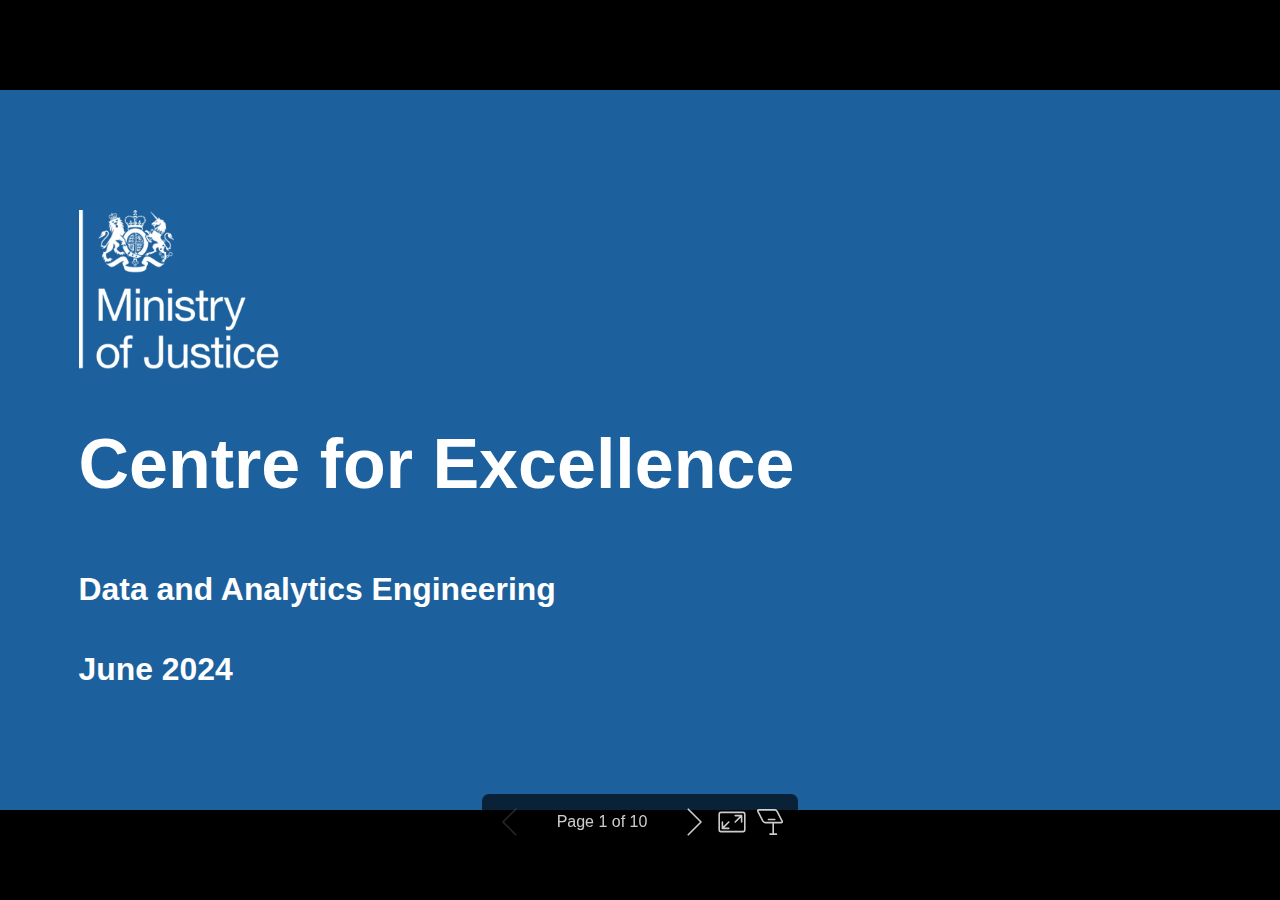
==== commit c01bc9d4: "update slide formatting" ====
--- a/docs/index.html
+++ b/docs/index.html
@@ -1,4 +1,4 @@
-<!DOCTYPE html><html lang="en-GB"><head><meta charset="UTF-8"><meta name="viewport" content="width=device-width,height=device-height,initial-scale=1.0"><meta name="apple-mobile-web-app-capable" content="yes"><meta http-equiv="X-UA-Compatible" content="ie=edge"><meta property="og:type" content="website"><meta name="twitter:card" content="summary"><style>@media screen{body[data-bespoke-view=""] .bespoke-marp-parent>.bespoke-marp-osc>button,body[data-bespoke-view=next] .bespoke-marp-parent>.bespoke-marp-osc>button,body[data-bespoke-view=presenter] .bespoke-marp-presenter-container .bespoke-marp-presenter-info-container button,body[data-bespoke-view=presenter] .bespoke-marp-presenter-container .bespoke-marp-presenter-note-container button{-webkit-tap-highlight-color:transparent;-webkit-appearance:none;appearance:none;background-color:transparent;border:0;color:inherit;cursor:pointer;font-size:inherit;opacity:.8;outline:none;padding:0;transition:opacity .2s linear}body[data-bespoke-view=""] .bespoke-marp-parent>.bespoke-marp-osc>button:disabled,body[data-bespoke-view=next] .bespoke-marp-parent>.bespoke-marp-osc>button:disabled,body[data-bespoke-view=presenter] .bespoke-marp-presenter-container .bespoke-marp-presenter-info-container button:disabled,body[data-bespoke-view=presenter] .bespoke-marp-presenter-container .bespoke-marp-presenter-note-container button:disabled{cursor:not-allowed;opacity:.15!important}body[data-bespoke-view=""] .bespoke-marp-parent>.bespoke-marp-osc>button:hover,body[data-bespoke-view=next] .bespoke-marp-parent>.bespoke-marp-osc>button:hover,body[data-bespoke-view=presenter] .bespoke-marp-presenter-container .bespoke-marp-presenter-info-container button:hover,body[data-bespoke-view=presenter] .bespoke-marp-presenter-container .bespoke-marp-presenter-note-container button:hover{opacity:1}body[data-bespoke-view=""] .bespoke-marp-parent>.bespoke-marp-osc>button:hover:active,body[data-bespoke-view=next] .bespoke-marp-parent>.bespoke-marp-osc>button:hover:active,body[data-bespoke-view=presenter] .bespoke-marp-presenter-container .bespoke-marp-presenter-info-container button:hover:active,body[data-bespoke-view=presenter] .bespoke-marp-presenter-container .bespoke-marp-presenter-note-container button:hover:active{opacity:.6}body[data-bespoke-view=""] .bespoke-marp-parent>.bespoke-marp-osc>button:hover:not(:disabled),body[data-bespoke-view=next] .bespoke-marp-parent>.bespoke-marp-osc>button:hover:not(:disabled),body[data-bespoke-view=presenter] .bespoke-marp-presenter-container .bespoke-marp-presenter-info-container button:hover:not(:disabled),body[data-bespoke-view=presenter] .bespoke-marp-presenter-container .bespoke-marp-presenter-note-container button:hover:not(:disabled){transition:none}body[data-bespoke-view=""] .bespoke-marp-parent>.bespoke-marp-osc>button[data-bespoke-marp-osc=prev],body[data-bespoke-view=next] .bespoke-marp-parent>.bespoke-marp-osc>button[data-bespoke-marp-osc=prev],body[data-bespoke-view=presenter] .bespoke-marp-presenter-container .bespoke-marp-presenter-info-container button.bespoke-marp-presenter-info-page-prev{background:transparent url("[data-uri]") no-repeat 50%;background-size:contain;overflow:hidden;text-indent:100%;white-space:nowrap}body[data-bespoke-view=""] .bespoke-marp-parent>.bespoke-marp-osc>button[data-bespoke-marp-osc=next],body[data-bespoke-view=next] .bespoke-marp-parent>.bespoke-marp-osc>button[data-bespoke-marp-osc=next],body[data-bespoke-view=presenter] .bespoke-marp-presenter-container .bespoke-marp-presenter-info-container button.bespoke-marp-presenter-info-page-next{background:transparent url("[data-uri]") no-repeat 50%;background-size:contain;overflow:hidden;text-indent:100%;white-space:nowrap}body[data-bespoke-view=""] .bespoke-marp-parent>.bespoke-marp-osc>button[data-bespoke-marp-osc=fullscreen],body[data-bespoke-view=next] .bespoke-marp-parent>.bespoke-marp-osc>button[data-bespoke-marp-osc=fullscreen]{background:transparent url("[data-uri]") no-repeat 50%;background-size:contain;overflow:hidden;text-indent:100%;white-space:nowrap}body[data-bespoke-view=""] .bespoke-marp-parent>.bespoke-marp-osc>button.exit[data-bespoke-marp-osc=fullscreen],body[data-bespoke-view=next] .bespoke-marp-parent>.bespoke-marp-osc>button.exit[data-bespoke-marp-osc=fullscreen]{background-image:url("[data-uri]")}body[data-bespoke-view=""] .bespoke-marp-parent>.bespoke-marp-osc>button[data-bespoke-marp-osc=presenter],body[data-bespoke-view=next] .bespoke-marp-parent>.bespoke-marp-osc>button[data-bespoke-marp-osc=presenter]{background:transparent url("[data-uri]") no-repeat 50%;background-size:contain;overflow:hidden;text-indent:100%;white-space:nowrap}body[data-bespoke-view=presenter] .bespoke-marp-presenter-container .bespoke-marp-presenter-note-container button.bespoke-marp-presenter-note-bigger{background:transparent url("[data-uri]") no-repeat 50%;background-size:contain;overflow:hidden;text-indent:100%;white-space:nowrap}body[data-bespoke-view=presenter] .bespoke-marp-presenter-container .bespoke-marp-presenter-note-container button.bespoke-marp-presenter-note-smaller{background:transparent url("[data-uri]") no-repeat 50%;background-size:contain;overflow:hidden;text-indent:100%;white-space:nowrap}}@keyframes __bespoke_marp_transition_reduced_outgoing__{0%{opacity:1}to{opacity:0}}@keyframes __bespoke_marp_transition_reduced_incoming__{0%{mix-blend-mode:plus-lighter;opacity:0}to{mix-blend-mode:plus-lighter;opacity:1}}.bespoke-marp-note,.bespoke-marp-osc,.bespoke-progress-parent{display:none;transition:none}@media screen{::view-transition-group(*){animation-duration:var(--marp-bespoke-transition-animation-duration,.5s);animation-timing-function:ease}::view-transition-new(*),::view-transition-old(*){animation-delay:0s;animation-direction:var(--marp-bespoke-transition-animation-direction,normal);animation-duration:var(--marp-bespoke-transition-animation-duration,.5s);animation-fill-mode:both;animation-name:var(--marp-bespoke-transition-animation-name,var(--marp-bespoke-transition-animation-name-fallback,__bespoke_marp_transition_no_animation__));mix-blend-mode:normal}::view-transition-old(*){--marp-bespoke-transition-animation-name-fallback:__bespoke_marp_transition_reduced_outgoing__;animation-timing-function:ease}::view-transition-new(*){--marp-bespoke-transition-animation-name-fallback:__bespoke_marp_transition_reduced_incoming__;animation-timing-function:ease}::view-transition-new(root),::view-transition-old(root){animation-timing-function:linear}::view-transition-new(__bespoke_marp_transition_osc__),::view-transition-old(__bespoke_marp_transition_osc__){animation-duration:0s!important;animation-name:__bespoke_marp_transition_osc__!important}::view-transition-new(__bespoke_marp_transition_osc__){opacity:0!important}.bespoke-marp-transition-warming-up::view-transition-group(*),.bespoke-marp-transition-warming-up::view-transition-new(*),.bespoke-marp-transition-warming-up::view-transition-old(*){animation-play-state:paused!important}body,html{height:100%;margin:0}body{background:#000;overflow:hidden}svg.bespoke-marp-slide{content-visibility:hidden;opacity:0;pointer-events:none;z-index:-1}svg.bespoke-marp-slide:not(.bespoke-marp-active) *{view-transition-name:none!important}svg.bespoke-marp-slide.bespoke-marp-active{content-visibility:visible;opacity:1;pointer-events:auto;z-index:0}svg.bespoke-marp-slide.bespoke-marp-active.bespoke-marp-active-ready *{animation-name:__bespoke_marp__!important}@supports not (content-visibility:hidden){svg.bespoke-marp-slide[data-bespoke-marp-load=hideable]{display:none}svg.bespoke-marp-slide[data-bespoke-marp-load=hideable].bespoke-marp-active{display:block}}}@media screen and (prefers-reduced-motion:reduce){svg.bespoke-marp-slide *{view-transition-name:none!important}}@media screen{[data-bespoke-marp-fragment=inactive]{visibility:hidden}body[data-bespoke-view=""] .bespoke-marp-parent,body[data-bespoke-view=next] .bespoke-marp-parent{inset:0;position:absolute}body[data-bespoke-view=""] .bespoke-marp-parent>.bespoke-marp-osc,body[data-bespoke-view=next] .bespoke-marp-parent>.bespoke-marp-osc{view-transition-name:__bespoke_marp_transition_osc__;background:rgba(0,0,0,.65);border-radius:7px;bottom:50px;color:#fff;contain:paint;display:block;font-family:Helvetica,Arial,sans-serif;font-size:16px;left:50%;line-height:0;opacity:1;padding:12px;position:absolute;touch-action:manipulation;transform:translateX(-50%);transition:opacity .2s linear;-webkit-user-select:none;user-select:none;white-space:nowrap;will-change:transform;z-index:1}body[data-bespoke-view=""] .bespoke-marp-parent>.bespoke-marp-osc>*,body[data-bespoke-view=next] .bespoke-marp-parent>.bespoke-marp-osc>*{margin-left:6px}body[data-bespoke-view=""] .bespoke-marp-parent>.bespoke-marp-osc>:first-child,body[data-bespoke-view=next] .bespoke-marp-parent>.bespoke-marp-osc>:first-child{margin-left:0}body[data-bespoke-view=""] .bespoke-marp-parent>.bespoke-marp-osc>span,body[data-bespoke-view=next] .bespoke-marp-parent>.bespoke-marp-osc>span{opacity:.8}body[data-bespoke-view=""] .bespoke-marp-parent>.bespoke-marp-osc>span[data-bespoke-marp-osc=page],body[data-bespoke-view=next] .bespoke-marp-parent>.bespoke-marp-osc>span[data-bespoke-marp-osc=page]{display:inline-block;min-width:140px;text-align:center}body[data-bespoke-view=""] .bespoke-marp-parent>.bespoke-marp-osc>button[data-bespoke-marp-osc=fullscreen],body[data-bespoke-view=""] .bespoke-marp-parent>.bespoke-marp-osc>button[data-bespoke-marp-osc=next],body[data-bespoke-view=""] .bespoke-marp-parent>.bespoke-marp-osc>button[data-bespoke-marp-osc=presenter],body[data-bespoke-view=""] .bespoke-marp-parent>.bespoke-marp-osc>button[data-bespoke-marp-osc=prev],body[data-bespoke-view=next] .bespoke-marp-parent>.bespoke-marp-osc>button[data-bespoke-marp-osc=fullscreen],body[data-bespoke-view=next] .bespoke-marp-parent>.bespoke-marp-osc>button[data-bespoke-marp-osc=next],body[data-bespoke-view=next] .bespoke-marp-parent>.bespoke-marp-osc>button[data-bespoke-marp-osc=presenter],body[data-bespoke-view=next] .bespoke-marp-parent>.bespoke-marp-osc>button[data-bespoke-marp-osc=prev]{height:32px;line-height:32px;width:32px}body[data-bespoke-view=""] .bespoke-marp-parent.bespoke-marp-inactive,body[data-bespoke-view=next] .bespoke-marp-parent.bespoke-marp-inactive{cursor:none}body[data-bespoke-view=""] .bespoke-marp-parent.bespoke-marp-inactive>.bespoke-marp-osc,body[data-bespoke-view=next] .bespoke-marp-parent.bespoke-marp-inactive>.bespoke-marp-osc{opacity:0;pointer-events:none}body[data-bespoke-view=""] svg.bespoke-marp-slide,body[data-bespoke-view=next] svg.bespoke-marp-slide{height:100%;left:0;position:absolute;top:0;width:100%}body[data-bespoke-view=""] .bespoke-progress-parent{background:#222;display:flex;height:5px;width:100%}body[data-bespoke-view=""] .bespoke-progress-parent+.bespoke-marp-parent{top:5px}body[data-bespoke-view=""] .bespoke-progress-parent .bespoke-progress-bar{background:#0288d1;flex:0 0 0;transition:flex-basis .2s cubic-bezier(0,1,1,1)}body[data-bespoke-view=next]{background:transparent}body[data-bespoke-view=presenter]{background:#161616}body[data-bespoke-view=presenter] .bespoke-marp-presenter-container{display:grid;font-family:Helvetica,Arial,sans-serif;grid-template:"current dragbar next" minmax(140px,1fr) "current dragbar note" 2fr "info    dragbar note" 3em;grid-template-columns:minmax(3px,var(--bespoke-marp-presenter-split-ratio,66%)) 0 minmax(3px,1fr);height:100%;left:0;position:absolute;top:0;width:100%}body[data-bespoke-view=presenter] .bespoke-marp-presenter-container .bespoke-marp-parent{grid-area:current;overflow:hidden;position:relative}body[data-bespoke-view=presenter] .bespoke-marp-presenter-container .bespoke-marp-parent svg.bespoke-marp-slide{height:calc(100% - 40px);left:20px;pointer-events:none;position:absolute;top:20px;-webkit-user-select:none;user-select:none;width:calc(100% - 40px)}body[data-bespoke-view=presenter] .bespoke-marp-presenter-container .bespoke-marp-parent svg.bespoke-marp-slide.bespoke-marp-active{filter:drop-shadow(0 3px 10px rgba(0,0,0,.5))}body[data-bespoke-view=presenter] .bespoke-marp-presenter-container .bespoke-marp-presenter-dragbar-container{background:#0288d1;cursor:col-resize;grid-area:dragbar;margin-left:-3px;opacity:0;position:relative;transition:opacity .4s linear .1s;width:6px;z-index:10}body[data-bespoke-view=presenter] .bespoke-marp-presenter-container .bespoke-marp-presenter-dragbar-container:hover{opacity:1}body[data-bespoke-view=presenter] .bespoke-marp-presenter-container .bespoke-marp-presenter-dragbar-container.active{opacity:1;transition-delay:0s}body[data-bespoke-view=presenter] .bespoke-marp-presenter-container .bespoke-marp-presenter-next-container{background:#222;cursor:pointer;display:none;grid-area:next;overflow:hidden;position:relative}body[data-bespoke-view=presenter] .bespoke-marp-presenter-container .bespoke-marp-presenter-next-container.active{display:block}body[data-bespoke-view=presenter] .bespoke-marp-presenter-container .bespoke-marp-presenter-next-container iframe.bespoke-marp-presenter-next{background:transparent;border:0;display:block;filter:drop-shadow(0 3px 10px rgba(0,0,0,.5));height:calc(100% - 40px);left:20px;pointer-events:none;position:absolute;top:20px;-webkit-user-select:none;user-select:none;width:calc(100% - 40px)}body[data-bespoke-view=presenter] .bespoke-marp-presenter-container .bespoke-marp-presenter-note-container{background:#222;color:#eee;grid-area:note;position:relative;z-index:1}body[data-bespoke-view=presenter] .bespoke-marp-presenter-container .bespoke-marp-presenter-note-container button{height:1.5em;line-height:1.5em;width:1.5em}body[data-bespoke-view=presenter] .bespoke-marp-presenter-container .bespoke-marp-presenter-note-container .bespoke-marp-presenter-note-wrapper{display:block;inset:0;position:absolute}body[data-bespoke-view=presenter] .bespoke-marp-presenter-container .bespoke-marp-presenter-note-container .bespoke-marp-presenter-note-buttons{background:rgba(0,0,0,.65);border-radius:4px;bottom:0;display:flex;gap:4px;margin:12px;opacity:0;padding:6px;pointer-events:none;position:absolute;right:0;transition:opacity .2s linear}body[data-bespoke-view=presenter] .bespoke-marp-presenter-container .bespoke-marp-presenter-note-container .bespoke-marp-presenter-note-buttons:focus-within,body[data-bespoke-view=presenter] .bespoke-marp-presenter-container .bespoke-marp-presenter-note-container .bespoke-marp-presenter-note-wrapper:focus-within+.bespoke-marp-presenter-note-buttons,body[data-bespoke-view=presenter] .bespoke-marp-presenter-container .bespoke-marp-presenter-note-container:hover .bespoke-marp-presenter-note-buttons{opacity:1;pointer-events:auto}body[data-bespoke-view=presenter] .bespoke-marp-presenter-container .bespoke-marp-presenter-note-container .bespoke-marp-note{word-wrap:break-word;box-sizing:border-box;font-size:calc(1.1em*var(--bespoke-marp-note-font-scale, 1));height:calc(100% - 40px);margin:20px;overflow:auto;padding-right:3px;scrollbar-color:hsla(0,0%,93%,.5) transparent;scrollbar-width:thin;white-space:pre-wrap;width:calc(100% - 40px)}body[data-bespoke-view=presenter] .bespoke-marp-presenter-container .bespoke-marp-presenter-note-container .bespoke-marp-note::-webkit-scrollbar{width:6px}body[data-bespoke-view=presenter] .bespoke-marp-presenter-container .bespoke-marp-presenter-note-container .bespoke-marp-note::-webkit-scrollbar-track{background:transparent}body[data-bespoke-view=presenter] .bespoke-marp-presenter-container .bespoke-marp-presenter-note-container .bespoke-marp-note::-webkit-scrollbar-thumb{background:hsla(0,0%,93%,.5);border-radius:6px}body[data-bespoke-view=presenter] .bespoke-marp-presenter-container .bespoke-marp-presenter-note-container .bespoke-marp-note:empty{pointer-events:none}body[data-bespoke-view=presenter] .bespoke-marp-presenter-container .bespoke-marp-presenter-note-container .bespoke-marp-note.active{display:block}body[data-bespoke-view=presenter] .bespoke-marp-presenter-container .bespoke-marp-presenter-note-container .bespoke-marp-note p:first-child{margin-top:0}body[data-bespoke-view=presenter] .bespoke-marp-presenter-container .bespoke-marp-presenter-note-container .bespoke-marp-note p:last-child{margin-bottom:0}body[data-bespoke-view=presenter] .bespoke-marp-presenter-container .bespoke-marp-presenter-info-container{align-items:center;box-sizing:border-box;color:#eee;display:flex;flex-wrap:nowrap;grid-area:info;justify-content:center;overflow:hidden;padding:0 10px}body[data-bespoke-view=presenter] .bespoke-marp-presenter-container .bespoke-marp-presenter-info-container .bespoke-marp-presenter-info-page,body[data-bespoke-view=presenter] .bespoke-marp-presenter-container .bespoke-marp-presenter-info-container .bespoke-marp-presenter-info-time,body[data-bespoke-view=presenter] .bespoke-marp-presenter-container .bespoke-marp-presenter-info-container .bespoke-marp-presenter-info-timer{box-sizing:border-box;display:block;padding:0 10px;white-space:nowrap;width:100%}body[data-bespoke-view=presenter] .bespoke-marp-presenter-container .bespoke-marp-presenter-info-container button{height:1.5em;line-height:1.5em;width:1.5em}body[data-bespoke-view=presenter] .bespoke-marp-presenter-container .bespoke-marp-presenter-info-container .bespoke-marp-presenter-info-page{order:2;text-align:center}body[data-bespoke-view=presenter] .bespoke-marp-presenter-container .bespoke-marp-presenter-info-container .bespoke-marp-presenter-info-page .bespoke-marp-presenter-info-page-text{display:inline-block;min-width:120px;text-align:center}body[data-bespoke-view=presenter] .bespoke-marp-presenter-container .bespoke-marp-presenter-info-container .bespoke-marp-presenter-info-time{color:#999;order:1;text-align:left}body[data-bespoke-view=presenter] .bespoke-marp-presenter-container .bespoke-marp-presenter-info-container .bespoke-marp-presenter-info-timer{color:#999;order:3;text-align:right}body[data-bespoke-view=presenter] .bespoke-marp-presenter-container .bespoke-marp-presenter-info-container .bespoke-marp-presenter-info-timer:hover{cursor:pointer}}@media print{.bespoke-marp-presenter-info-container,.bespoke-marp-presenter-next-container,.bespoke-marp-presenter-note-container{display:none}}</style><style>div#\:\$p>svg>foreignObject>section{width:1280px;height:720px;box-sizing:border-box;overflow:hidden;position:relative;scroll-snap-align:center center}div#\:\$p>svg>foreignObject>section:after{bottom:0;content:attr(data-marpit-pagination);padding:inherit;pointer-events:none;position:absolute;right:0}div#\:\$p>svg>foreignObject>section:not([data-marpit-pagination]):after{display:none}/* Normalization */div#\:\$p>svg>foreignObject>section :is(h1,marp-h1){font-size:2em;margin:0.67em 0}div#\:\$p>svg>foreignObject>section video::-webkit-media-controls{will-change:transform}@page{size:1280px 720px;margin:0}@media print{body,html{background-color:#fff;margin:0;page-break-inside:avoid;break-inside:avoid-page}div#\:\$p>svg>foreignObject>section{page-break-before:always;break-before:page}div#\:\$p>svg>foreignObject>section,div#\:\$p>svg>foreignObject>section *{-webkit-print-color-adjust:exact!important;animation-delay:0s!important;animation-duration:0s!important;color-adjust:exact!important;transition:none!important}div#\:\$p>svg[data-marpit-svg]{display:block;height:100vh;width:100vw}}div#\:\$p>svg>foreignObject>:where(section){container-type:size}div#\:\$p>svg>foreignObject>section img[data-marp-twemoji]{background:transparent;height:1em;margin:0 .05em 0 .1em;vertical-align:-.1em;width:1em}
+<!DOCTYPE html><html lang="en-GB"><head><meta charset="UTF-8"><meta name="viewport" content="width=device-width,height=device-height,initial-scale=1.0"><meta name="apple-mobile-web-app-capable" content="yes"><meta http-equiv="X-UA-Compatible" content="ie=edge"><meta property="og:type" content="website"><meta name="twitter:card" content="summary"><style>@media screen{body[data-bespoke-view=""] .bespoke-marp-parent>.bespoke-marp-osc>button,body[data-bespoke-view=next] .bespoke-marp-parent>.bespoke-marp-osc>button,body[data-bespoke-view=presenter] .bespoke-marp-presenter-container .bespoke-marp-presenter-info-container button,body[data-bespoke-view=presenter] .bespoke-marp-presenter-container .bespoke-marp-presenter-note-container button{-webkit-tap-highlight-color:transparent;-webkit-appearance:none;appearance:none;background-color:transparent;border:0;color:inherit;cursor:pointer;font-size:inherit;opacity:.8;outline:none;padding:0;transition:opacity .2s linear}body[data-bespoke-view=""] .bespoke-marp-parent>.bespoke-marp-osc>button:disabled,body[data-bespoke-view=next] .bespoke-marp-parent>.bespoke-marp-osc>button:disabled,body[data-bespoke-view=presenter] .bespoke-marp-presenter-container .bespoke-marp-presenter-info-container button:disabled,body[data-bespoke-view=presenter] .bespoke-marp-presenter-container .bespoke-marp-presenter-note-container button:disabled{cursor:not-allowed;opacity:.15!important}body[data-bespoke-view=""] .bespoke-marp-parent>.bespoke-marp-osc>button:hover,body[data-bespoke-view=next] .bespoke-marp-parent>.bespoke-marp-osc>button:hover,body[data-bespoke-view=presenter] .bespoke-marp-presenter-container .bespoke-marp-presenter-info-container button:hover,body[data-bespoke-view=presenter] .bespoke-marp-presenter-container .bespoke-marp-presenter-note-container button:hover{opacity:1}body[data-bespoke-view=""] .bespoke-marp-parent>.bespoke-marp-osc>button:hover:active,body[data-bespoke-view=next] .bespoke-marp-parent>.bespoke-marp-osc>button:hover:active,body[data-bespoke-view=presenter] .bespoke-marp-presenter-container .bespoke-marp-presenter-info-container button:hover:active,body[data-bespoke-view=presenter] .bespoke-marp-presenter-container .bespoke-marp-presenter-note-container button:hover:active{opacity:.6}body[data-bespoke-view=""] .bespoke-marp-parent>.bespoke-marp-osc>button:hover:not(:disabled),body[data-bespoke-view=next] .bespoke-marp-parent>.bespoke-marp-osc>button:hover:not(:disabled),body[data-bespoke-view=presenter] .bespoke-marp-presenter-container .bespoke-marp-presenter-info-container button:hover:not(:disabled),body[data-bespoke-view=presenter] .bespoke-marp-presenter-container .bespoke-marp-presenter-note-container button:hover:not(:disabled){transition:none}body[data-bespoke-view=""] .bespoke-marp-parent>.bespoke-marp-osc>button[data-bespoke-marp-osc=prev],body[data-bespoke-view=next] .bespoke-marp-parent>.bespoke-marp-osc>button[data-bespoke-marp-osc=prev],body[data-bespoke-view=presenter] .bespoke-marp-presenter-container .bespoke-marp-presenter-info-container button.bespoke-marp-presenter-info-page-prev{background:transparent url("[data-uri]") no-repeat 50%;background-size:contain;overflow:hidden;text-indent:100%;white-space:nowrap}body[data-bespoke-view=""] .bespoke-marp-parent>.bespoke-marp-osc>button[data-bespoke-marp-osc=next],body[data-bespoke-view=next] .bespoke-marp-parent>.bespoke-marp-osc>button[data-bespoke-marp-osc=next],body[data-bespoke-view=presenter] .bespoke-marp-presenter-container .bespoke-marp-presenter-info-container button.bespoke-marp-presenter-info-page-next{background:transparent url("[data-uri]") no-repeat 50%;background-size:contain;overflow:hidden;text-indent:100%;white-space:nowrap}body[data-bespoke-view=""] .bespoke-marp-parent>.bespoke-marp-osc>button[data-bespoke-marp-osc=fullscreen],body[data-bespoke-view=next] .bespoke-marp-parent>.bespoke-marp-osc>button[data-bespoke-marp-osc=fullscreen]{background:transparent url("[data-uri]") no-repeat 50%;background-size:contain;overflow:hidden;text-indent:100%;white-space:nowrap}body[data-bespoke-view=""] .bespoke-marp-parent>.bespoke-marp-osc>button.exit[data-bespoke-marp-osc=fullscreen],body[data-bespoke-view=next] .bespoke-marp-parent>.bespoke-marp-osc>button.exit[data-bespoke-marp-osc=fullscreen]{background-image:url("[data-uri]")}body[data-bespoke-view=""] .bespoke-marp-parent>.bespoke-marp-osc>button[data-bespoke-marp-osc=presenter],body[data-bespoke-view=next] .bespoke-marp-parent>.bespoke-marp-osc>button[data-bespoke-marp-osc=presenter]{background:transparent url("[data-uri]") no-repeat 50%;background-size:contain;overflow:hidden;text-indent:100%;white-space:nowrap}body[data-bespoke-view=presenter] .bespoke-marp-presenter-container .bespoke-marp-presenter-note-container button.bespoke-marp-presenter-note-bigger{background:transparent url("[data-uri]") no-repeat 50%;background-size:contain;overflow:hidden;text-indent:100%;white-space:nowrap}body[data-bespoke-view=presenter] .bespoke-marp-presenter-container .bespoke-marp-presenter-note-container button.bespoke-marp-presenter-note-smaller{background:transparent url("[data-uri]") no-repeat 50%;background-size:contain;overflow:hidden;text-indent:100%;white-space:nowrap}}@keyframes __bespoke_marp_transition_reduced_outgoing__{0%{opacity:1}to{opacity:0}}@keyframes __bespoke_marp_transition_reduced_incoming__{0%{mix-blend-mode:plus-lighter;opacity:0}to{mix-blend-mode:plus-lighter;opacity:1}}.bespoke-marp-note,.bespoke-marp-osc,.bespoke-progress-parent{display:none;transition:none}@media screen{::view-transition-group(*){animation-duration:var(--marp-bespoke-transition-animation-duration,.5s);animation-timing-function:ease}::view-transition-new(*),::view-transition-old(*){animation-delay:0s;animation-direction:var(--marp-bespoke-transition-animation-direction,normal);animation-duration:var(--marp-bespoke-transition-animation-duration,.5s);animation-fill-mode:both;animation-name:var(--marp-bespoke-transition-animation-name,var(--marp-bespoke-transition-animation-name-fallback,__bespoke_marp_transition_no_animation__));mix-blend-mode:normal}::view-transition-old(*){--marp-bespoke-transition-animation-name-fallback:__bespoke_marp_transition_reduced_outgoing__;animation-timing-function:ease}::view-transition-new(*){--marp-bespoke-transition-animation-name-fallback:__bespoke_marp_transition_reduced_incoming__;animation-timing-function:ease}::view-transition-new(root),::view-transition-old(root){animation-timing-function:linear}::view-transition-new(__bespoke_marp_transition_osc__),::view-transition-old(__bespoke_marp_transition_osc__){animation-duration:0s!important;animation-name:__bespoke_marp_transition_osc__!important}::view-transition-new(__bespoke_marp_transition_osc__){opacity:0!important}.bespoke-marp-transition-warming-up::view-transition-group(*),.bespoke-marp-transition-warming-up::view-transition-new(*),.bespoke-marp-transition-warming-up::view-transition-old(*){animation-play-state:paused!important}body,html{height:100%;margin:0}body{background:#000;overflow:hidden}svg.bespoke-marp-slide{content-visibility:hidden;opacity:0;pointer-events:none;z-index:-1}svg.bespoke-marp-slide:not(.bespoke-marp-active) *{view-transition-name:none!important}svg.bespoke-marp-slide.bespoke-marp-active{content-visibility:visible;opacity:1;pointer-events:auto;z-index:0}svg.bespoke-marp-slide.bespoke-marp-active.bespoke-marp-active-ready *{animation-name:__bespoke_marp__!important}@supports not (content-visibility:hidden){svg.bespoke-marp-slide[data-bespoke-marp-load=hideable]{display:none}svg.bespoke-marp-slide[data-bespoke-marp-load=hideable].bespoke-marp-active{display:block}}}@media screen and (prefers-reduced-motion:reduce){svg.bespoke-marp-slide *{view-transition-name:none!important}}@media screen{[data-bespoke-marp-fragment=inactive]{visibility:hidden}body[data-bespoke-view=""] .bespoke-marp-parent,body[data-bespoke-view=next] .bespoke-marp-parent{inset:0;position:absolute}body[data-bespoke-view=""] .bespoke-marp-parent>.bespoke-marp-osc,body[data-bespoke-view=next] .bespoke-marp-parent>.bespoke-marp-osc{view-transition-name:__bespoke_marp_transition_osc__;background:rgba(0,0,0,.65);border-radius:7px;bottom:50px;color:#fff;contain:paint;display:block;font-family:Helvetica,Arial,sans-serif;font-size:16px;left:50%;line-height:0;opacity:1;padding:12px;position:absolute;touch-action:manipulation;transform:translateX(-50%);transition:opacity .2s linear;-webkit-user-select:none;user-select:none;white-space:nowrap;will-change:transform;z-index:1}body[data-bespoke-view=""] .bespoke-marp-parent>.bespoke-marp-osc>*,body[data-bespoke-view=next] .bespoke-marp-parent>.bespoke-marp-osc>*{margin-left:6px}body[data-bespoke-view=""] .bespoke-marp-parent>.bespoke-marp-osc>:first-child,body[data-bespoke-view=next] .bespoke-marp-parent>.bespoke-marp-osc>:first-child{margin-left:0}body[data-bespoke-view=""] .bespoke-marp-parent>.bespoke-marp-osc>span,body[data-bespoke-view=next] .bespoke-marp-parent>.bespoke-marp-osc>span{opacity:.8}body[data-bespoke-view=""] .bespoke-marp-parent>.bespoke-marp-osc>span[data-bespoke-marp-osc=page],body[data-bespoke-view=next] .bespoke-marp-parent>.bespoke-marp-osc>span[data-bespoke-marp-osc=page]{display:inline-block;min-width:140px;text-align:center}body[data-bespoke-view=""] .bespoke-marp-parent>.bespoke-marp-osc>button[data-bespoke-marp-osc=fullscreen],body[data-bespoke-view=""] .bespoke-marp-parent>.bespoke-marp-osc>button[data-bespoke-marp-osc=next],body[data-bespoke-view=""] .bespoke-marp-parent>.bespoke-marp-osc>button[data-bespoke-marp-osc=presenter],body[data-bespoke-view=""] .bespoke-marp-parent>.bespoke-marp-osc>button[data-bespoke-marp-osc=prev],body[data-bespoke-view=next] .bespoke-marp-parent>.bespoke-marp-osc>button[data-bespoke-marp-osc=fullscreen],body[data-bespoke-view=next] .bespoke-marp-parent>.bespoke-marp-osc>button[data-bespoke-marp-osc=next],body[data-bespoke-view=next] .bespoke-marp-parent>.bespoke-marp-osc>button[data-bespoke-marp-osc=presenter],body[data-bespoke-view=next] .bespoke-marp-parent>.bespoke-marp-osc>button[data-bespoke-marp-osc=prev]{height:32px;line-height:32px;width:32px}body[data-bespoke-view=""] .bespoke-marp-parent.bespoke-marp-inactive,body[data-bespoke-view=next] .bespoke-marp-parent.bespoke-marp-inactive{cursor:none}body[data-bespoke-view=""] .bespoke-marp-parent.bespoke-marp-inactive>.bespoke-marp-osc,body[data-bespoke-view=next] .bespoke-marp-parent.bespoke-marp-inactive>.bespoke-marp-osc{opacity:0;pointer-events:none}body[data-bespoke-view=""] svg.bespoke-marp-slide,body[data-bespoke-view=next] svg.bespoke-marp-slide{height:100%;left:0;position:absolute;top:0;width:100%}body[data-bespoke-view=""] .bespoke-progress-parent{background:#222;display:flex;height:5px;width:100%}body[data-bespoke-view=""] .bespoke-progress-parent+.bespoke-marp-parent{top:5px}body[data-bespoke-view=""] .bespoke-progress-parent .bespoke-progress-bar{background:#0288d1;flex:0 0 0;transition:flex-basis .2s cubic-bezier(0,1,1,1)}body[data-bespoke-view=next]{background:transparent}body[data-bespoke-view=presenter]{background:#161616}body[data-bespoke-view=presenter] .bespoke-marp-presenter-container{display:grid;font-family:Helvetica,Arial,sans-serif;grid-template:"current dragbar next" minmax(140px,1fr) "current dragbar note" 2fr "info    dragbar note" 3em;grid-template-columns:minmax(3px,var(--bespoke-marp-presenter-split-ratio,66%)) 0 minmax(3px,1fr);height:100%;left:0;position:absolute;top:0;width:100%}body[data-bespoke-view=presenter] .bespoke-marp-presenter-container .bespoke-marp-parent{grid-area:current;overflow:hidden;position:relative}body[data-bespoke-view=presenter] .bespoke-marp-presenter-container .bespoke-marp-parent svg.bespoke-marp-slide{height:calc(100% - 40px);left:20px;pointer-events:none;position:absolute;top:20px;-webkit-user-select:none;user-select:none;width:calc(100% - 40px)}body[data-bespoke-view=presenter] .bespoke-marp-presenter-container .bespoke-marp-parent svg.bespoke-marp-slide.bespoke-marp-active{filter:drop-shadow(0 3px 10px rgba(0,0,0,.5))}body[data-bespoke-view=presenter] .bespoke-marp-presenter-container .bespoke-marp-presenter-dragbar-container{background:#0288d1;cursor:col-resize;grid-area:dragbar;margin-left:-3px;opacity:0;position:relative;transition:opacity .4s linear .1s;width:6px;z-index:10}body[data-bespoke-view=presenter] .bespoke-marp-presenter-container .bespoke-marp-presenter-dragbar-container:hover{opacity:1}body[data-bespoke-view=presenter] .bespoke-marp-presenter-container .bespoke-marp-presenter-dragbar-container.active{opacity:1;transition-delay:0s}body[data-bespoke-view=presenter] .bespoke-marp-presenter-container .bespoke-marp-presenter-next-container{background:#222;cursor:pointer;display:none;grid-area:next;overflow:hidden;position:relative}body[data-bespoke-view=presenter] .bespoke-marp-presenter-container .bespoke-marp-presenter-next-container.active{display:block}body[data-bespoke-view=presenter] .bespoke-marp-presenter-container .bespoke-marp-presenter-next-container iframe.bespoke-marp-presenter-next{background:transparent;border:0;display:block;filter:drop-shadow(0 3px 10px rgba(0,0,0,.5));height:calc(100% - 40px);left:20px;pointer-events:none;position:absolute;top:20px;-webkit-user-select:none;user-select:none;width:calc(100% - 40px)}body[data-bespoke-view=presenter] .bespoke-marp-presenter-container .bespoke-marp-presenter-note-container{background:#222;color:#eee;grid-area:note;position:relative;z-index:1}body[data-bespoke-view=presenter] .bespoke-marp-presenter-container .bespoke-marp-presenter-note-container button{height:1.5em;line-height:1.5em;width:1.5em}body[data-bespoke-view=presenter] .bespoke-marp-presenter-container .bespoke-marp-presenter-note-container .bespoke-marp-presenter-note-wrapper{display:block;inset:0;position:absolute}body[data-bespoke-view=presenter] .bespoke-marp-presenter-container .bespoke-marp-presenter-note-container .bespoke-marp-presenter-note-buttons{background:rgba(0,0,0,.65);border-radius:4px;bottom:0;display:flex;gap:4px;margin:12px;opacity:0;padding:6px;pointer-events:none;position:absolute;right:0;transition:opacity .2s linear}body[data-bespoke-view=presenter] .bespoke-marp-presenter-container .bespoke-marp-presenter-note-container .bespoke-marp-presenter-note-buttons:focus-within,body[data-bespoke-view=presenter] .bespoke-marp-presenter-container .bespoke-marp-presenter-note-container .bespoke-marp-presenter-note-wrapper:focus-within+.bespoke-marp-presenter-note-buttons,body[data-bespoke-view=presenter] .bespoke-marp-presenter-container .bespoke-marp-presenter-note-container:hover .bespoke-marp-presenter-note-buttons{opacity:1;pointer-events:auto}body[data-bespoke-view=presenter] .bespoke-marp-presenter-container .bespoke-marp-presenter-note-container .bespoke-marp-note{word-wrap:break-word;box-sizing:border-box;font-size:calc(1.1em*var(--bespoke-marp-note-font-scale, 1));height:calc(100% - 40px);margin:20px;overflow:auto;padding-right:3px;scrollbar-color:hsla(0,0%,93%,.5) transparent;scrollbar-width:thin;white-space:pre-wrap;width:calc(100% - 40px)}body[data-bespoke-view=presenter] .bespoke-marp-presenter-container .bespoke-marp-presenter-note-container .bespoke-marp-note::-webkit-scrollbar{width:6px}body[data-bespoke-view=presenter] .bespoke-marp-presenter-container .bespoke-marp-presenter-note-container .bespoke-marp-note::-webkit-scrollbar-track{background:transparent}body[data-bespoke-view=presenter] .bespoke-marp-presenter-container .bespoke-marp-presenter-note-container .bespoke-marp-note::-webkit-scrollbar-thumb{background:hsla(0,0%,93%,.5);border-radius:6px}body[data-bespoke-view=presenter] .bespoke-marp-presenter-container .bespoke-marp-presenter-note-container .bespoke-marp-note:empty{pointer-events:none}body[data-bespoke-view=presenter] .bespoke-marp-presenter-container .bespoke-marp-presenter-note-container .bespoke-marp-note.active{display:block}body[data-bespoke-view=presenter] .bespoke-marp-presenter-container .bespoke-marp-presenter-note-container .bespoke-marp-note p:first-child{margin-top:0}body[data-bespoke-view=presenter] .bespoke-marp-presenter-container .bespoke-marp-presenter-note-container .bespoke-marp-note p:last-child{margin-bottom:0}body[data-bespoke-view=presenter] .bespoke-marp-presenter-container .bespoke-marp-presenter-info-container{align-items:center;box-sizing:border-box;color:#eee;display:flex;flex-wrap:nowrap;grid-area:info;justify-content:center;overflow:hidden;padding:0 10px}body[data-bespoke-view=presenter] .bespoke-marp-presenter-container .bespoke-marp-presenter-info-container .bespoke-marp-presenter-info-page,body[data-bespoke-view=presenter] .bespoke-marp-presenter-container .bespoke-marp-presenter-info-container .bespoke-marp-presenter-info-time,body[data-bespoke-view=presenter] .bespoke-marp-presenter-container .bespoke-marp-presenter-info-container .bespoke-marp-presenter-info-timer{box-sizing:border-box;display:block;padding:0 10px;white-space:nowrap;width:100%}body[data-bespoke-view=presenter] .bespoke-marp-presenter-container .bespoke-marp-presenter-info-container button{height:1.5em;line-height:1.5em;width:1.5em}body[data-bespoke-view=presenter] .bespoke-marp-presenter-container .bespoke-marp-presenter-info-container .bespoke-marp-presenter-info-page{order:2;text-align:center}body[data-bespoke-view=presenter] .bespoke-marp-presenter-container .bespoke-marp-presenter-info-container .bespoke-marp-presenter-info-page .bespoke-marp-presenter-info-page-text{display:inline-block;min-width:120px;text-align:center}body[data-bespoke-view=presenter] .bespoke-marp-presenter-container .bespoke-marp-presenter-info-container .bespoke-marp-presenter-info-time{color:#999;order:1;text-align:left}body[data-bespoke-view=presenter] .bespoke-marp-presenter-container .bespoke-marp-presenter-info-container .bespoke-marp-presenter-info-timer{color:#999;order:3;text-align:right}body[data-bespoke-view=presenter] .bespoke-marp-presenter-container .bespoke-marp-presenter-info-container .bespoke-marp-presenter-info-timer:hover{cursor:pointer}}@media print{.bespoke-marp-presenter-info-container,.bespoke-marp-presenter-next-container,.bespoke-marp-presenter-note-container{display:none}}</style><style>div#\:\$p>svg>foreignObject>section{width:1280px;height:720px;box-sizing:border-box;overflow:hidden;position:relative;scroll-snap-align:center center}div#\:\$p>svg>foreignObject>section:after{bottom:0;content:attr(data-marpit-pagination);padding:inherit;pointer-events:none;position:absolute;right:0}div#\:\$p>svg>foreignObject>section:not([data-marpit-pagination]):after{display:none}/* Normalization */div#\:\$p>svg>foreignObject>section :is(h1,marp-h1){font-size:2em;margin:0.67em 0}div#\:\$p>svg>foreignObject>section video::-webkit-media-controls{will-change:transform}@page{size:1280px 720px;margin:0}@media print{body,html{background-color:#fff;margin:0;page-break-inside:avoid;break-inside:avoid-page}div#\:\$p>svg>foreignObject>section{page-break-before:always;break-before:page}div#\:\$p>svg>foreignObject>section,div#\:\$p>svg>foreignObject>section *{-webkit-print-color-adjust:exact!important;animation-delay:0s!important;animation-duration:0s!important;color-adjust:exact!important;transition:none!important}div#\:\$p>svg[data-marpit-svg]{display:block;height:100vh;width:100vw}}
 /*!
  * Marp default theme.
  *
@@ -9,46 +9,57 @@
  * @size 16:9 1280px 720px
  * @size 4:3 960px 720px
  */div#\:\$p>svg>foreignObject>section,div#\:\$p>svg>foreignObject>section [data-theme=light]{--color-prettylights-syntax-comment:#6e7781;--color-prettylights-syntax-constant:#0550ae;--color-prettylights-syntax-entity:#6639ba;--color-prettylights-syntax-storage-modifier-import:#24292f;--color-prettylights-syntax-entity-tag:#116329;--color-prettylights-syntax-keyword:#cf222e;--color-prettylights-syntax-string:#0a3069;--color-prettylights-syntax-variable:#953800;--color-prettylights-syntax-brackethighlighter-unmatched:#82071e;--color-prettylights-syntax-invalid-illegal-text:#f6f8fa;--color-prettylights-syntax-invalid-illegal-bg:#82071e;--color-prettylights-syntax-carriage-return-text:#f6f8fa;--color-prettylights-syntax-carriage-return-bg:#cf222e;--color-prettylights-syntax-string-regexp:#116329;--color-prettylights-syntax-markup-list:#3b2300;--color-prettylights-syntax-markup-heading:#0550ae;--color-prettylights-syntax-markup-italic:#24292f;--color-prettylights-syntax-markup-bold:#24292f;--color-prettylights-syntax-markup-deleted-text:#82071e;--color-prettylights-syntax-markup-deleted-bg:#ffebe9;--color-prettylights-syntax-markup-inserted-text:#116329;--color-prettylights-syntax-markup-inserted-bg:#dafbe1;--color-prettylights-syntax-markup-changed-text:#953800;--color-prettylights-syntax-markup-changed-bg:#ffd8b5;--color-prettylights-syntax-markup-ignored-text:#eaeef2;--color-prettylights-syntax-markup-ignored-bg:#0550ae;--color-prettylights-syntax-meta-diff-range:#8250df;--color-prettylights-syntax-brackethighlighter-angle:#57606a;--color-prettylights-syntax-sublimelinter-gutter-mark:#8c959f;--color-prettylights-syntax-constant-other-reference-link:#0a3069;--color-fg-default:#1f2328;--color-fg-muted:#656d76;--color-fg-subtle:#6e7781;--color-canvas-default:#fff;--color-canvas-subtle:#f6f8fa;--color-border-default:#d0d7de;--color-border-muted:#d8dee4;--color-neutral-muted:rgba(175,184,193,.2);--color-accent-fg:#0969da;--color-accent-emphasis:#0969da;--color-attention-subtle:#fff8c5;--color-danger-fg:#d1242f;color-scheme:light}div#\:\$p>svg>foreignObject>section [data-theme=dark],div#\:\$p>svg>foreignObject>section:where(.invert){--color-prettylights-syntax-comment:#8b949e;--color-prettylights-syntax-constant:#79c0ff;--color-prettylights-syntax-entity:#d2a8ff;--color-prettylights-syntax-storage-modifier-import:#c9d1d9;--color-prettylights-syntax-entity-tag:#7ee787;--color-prettylights-syntax-keyword:#ff7b72;--color-prettylights-syntax-string:#a5d6ff;--color-prettylights-syntax-variable:#ffa657;--color-prettylights-syntax-brackethighlighter-unmatched:#f85149;--color-prettylights-syntax-invalid-illegal-text:#f0f6fc;--color-prettylights-syntax-invalid-illegal-bg:#8e1519;--color-prettylights-syntax-carriage-return-text:#f0f6fc;--color-prettylights-syntax-carriage-return-bg:#b62324;--color-prettylights-syntax-string-regexp:#7ee787;--color-prettylights-syntax-markup-list:#f2cc60;--color-prettylights-syntax-markup-heading:#1f6feb;--color-prettylights-syntax-markup-italic:#c9d1d9;--color-prettylights-syntax-markup-bold:#c9d1d9;--color-prettylights-syntax-markup-deleted-text:#ffdcd7;--color-prettylights-syntax-markup-deleted-bg:#67060c;--color-prettylights-syntax-markup-inserted-text:#aff5b4;--color-prettylights-syntax-markup-inserted-bg:#033a16;--color-prettylights-syntax-markup-changed-text:#ffdfb6;--color-prettylights-syntax-markup-changed-bg:#5a1e02;--color-prettylights-syntax-markup-ignored-text:#c9d1d9;--color-prettylights-syntax-markup-ignored-bg:#1158c7;--color-prettylights-syntax-meta-diff-range:#d2a8ff;--color-prettylights-syntax-brackethighlighter-angle:#8b949e;--color-prettylights-syntax-sublimelinter-gutter-mark:#484f58;--color-prettylights-syntax-constant-other-reference-link:#a5d6ff;--color-fg-default:#e6edf3;--color-fg-muted:#7d8590;--color-fg-subtle:#6e7681;--color-canvas-default:#0d1117;--color-canvas-subtle:#161b22;--color-border-default:#30363d;--color-border-muted:#21262d;--color-neutral-muted:hsla(215,8%,47%,.4);--color-accent-fg:#2f81f7;--color-accent-emphasis:#1f6feb;--color-attention-subtle:rgba(187,128,9,.15);--color-danger-fg:#f85149;color-scheme:dark}div#\:\$p>svg>foreignObject>section{-ms-text-size-adjust:100%;-webkit-text-size-adjust:100%;word-wrap:break-word;background-color:var(--color-canvas-default);color:var(--color-fg-default);font-family:-apple-system,BlinkMacSystemFont,Segoe UI,Noto Sans,Helvetica,Arial,sans-serif,Apple Color Emoji,Segoe UI Emoji;font-size:16px;line-height:1.5;margin:0}div#\:\$p>svg>foreignObject>section{--marpit-root-font-size:16px}div#\:\$p>svg>foreignObject>section :is(h1,marp-h1):hover .anchor .octicon-link:before,div#\:\$p>svg>foreignObject>section :is(h2,marp-h2):hover .anchor .octicon-link:before,div#\:\$p>svg>foreignObject>section :is(h3,marp-h3):hover .anchor .octicon-link:before,div#\:\$p>svg>foreignObject>section :is(h4,marp-h4):hover .anchor .octicon-link:before,div#\:\$p>svg>foreignObject>section :is(h5,marp-h5):hover .anchor .octicon-link:before,div#\:\$p>svg>foreignObject>section :is(h6,marp-h6):hover .anchor .octicon-link:before{background-color:currentColor;content:" ";display:inline-block;height:16px;-webkit-mask-image:url('data:image/svg+xml;charset=utf-8,<svg xmlns="http://www.w3.org/2000/svg" aria-hidden="true" viewBox="0 0 16 16"><path fill-rule="evenodd" d="M7.775 3.275a.75.75 0 0 0 1.06 1.06l1.25-1.25a2 2 0 1 1 2.83 2.83l-2.5 2.5a2 2 0 0 1-2.83 0 .75.75 0 0 0-1.06 1.06 3.5 3.5 0 0 0 4.95 0l2.5-2.5a3.5 3.5 0 0 0-4.95-4.95l-1.25 1.25zm-4.69 9.64a2 2 0 0 1 0-2.83l2.5-2.5a2 2 0 0 1 2.83 0 .75.75 0 0 0 1.06-1.06 3.5 3.5 0 0 0-4.95 0l-2.5 2.5a3.5 3.5 0 0 0 4.95 4.95l1.25-1.25a.75.75 0 0 0-1.06-1.06l-1.25 1.25a2 2 0 0 1-2.83 0z"/></svg>');mask-image:url('data:image/svg+xml;charset=utf-8,<svg xmlns="http://www.w3.org/2000/svg" aria-hidden="true" viewBox="0 0 16 16"><path fill-rule="evenodd" d="M7.775 3.275a.75.75 0 0 0 1.06 1.06l1.25-1.25a2 2 0 1 1 2.83 2.83l-2.5 2.5a2 2 0 0 1-2.83 0 .75.75 0 0 0-1.06 1.06 3.5 3.5 0 0 0 4.95 0l2.5-2.5a3.5 3.5 0 0 0-4.95-4.95l-1.25 1.25zm-4.69 9.64a2 2 0 0 1 0-2.83l2.5-2.5a2 2 0 0 1 2.83 0 .75.75 0 0 0 1.06-1.06 3.5 3.5 0 0 0-4.95 0l-2.5 2.5a3.5 3.5 0 0 0 4.95 4.95l1.25-1.25a.75.75 0 0 0-1.06-1.06l-1.25 1.25a2 2 0 0 1-2.83 0z"/></svg>');width:16px}div#\:\$p>svg>foreignObject>section details,div#\:\$p>svg>foreignObject>section figcaption,div#\:\$p>svg>foreignObject>section figure{display:block}div#\:\$p>svg>foreignObject>section summary{display:list-item}div#\:\$p>svg>foreignObject>section [hidden]{display:none!important}div#\:\$p>svg>foreignObject>section a{background-color:transparent;color:var(--color-accent-fg);text-decoration:none}div#\:\$p>svg>foreignObject>section abbr[title]{border-bottom:none;-webkit-text-decoration:underline dotted;text-decoration:underline dotted}div#\:\$p>svg>foreignObject>section b,div#\:\$p>svg>foreignObject>section strong{font-weight:var(--base-text-weight-semibold,600)}div#\:\$p>svg>foreignObject>section dfn{font-style:italic}div#\:\$p>svg>foreignObject>section :is(h1,marp-h1){border-bottom:1px solid var(--color-border-muted);font-size:2em;font-weight:var(--base-text-weight-semibold,600);margin:.67em 0;padding-bottom:.3em}div#\:\$p>svg>foreignObject>section mark{background-color:var(--color-attention-subtle);color:var(--color-fg-default)}div#\:\$p>svg>foreignObject>section small{font-size:90%}div#\:\$p>svg>foreignObject>section sub,div#\:\$p>svg>foreignObject>section sup{font-size:75%;line-height:0;position:relative;vertical-align:baseline}div#\:\$p>svg>foreignObject>section sub{bottom:-.25em}div#\:\$p>svg>foreignObject>section sup{top:-.5em}div#\:\$p>svg>foreignObject>section img{background-color:var(--color-canvas-default);border-style:none;box-sizing:content-box;max-width:100%}div#\:\$p>svg>foreignObject>section :is(pre,marp-pre),div#\:\$p>svg>foreignObject>section code,div#\:\$p>svg>foreignObject>section kbd,div#\:\$p>svg>foreignObject>section samp{font-family:monospace;font-size:1em}div#\:\$p>svg>foreignObject>section figure{margin:1em 40px}div#\:\$p>svg>foreignObject>section hr{background:transparent;background-color:var(--color-border-default);border:0;box-sizing:content-box;height:.25em;margin:24px 0;overflow:hidden;padding:0}div#\:\$p>svg>foreignObject>section input{font:inherit;font-family:inherit;font-size:inherit;line-height:inherit;margin:0;overflow:visible}div#\:\$p>svg>foreignObject>section [type=button],div#\:\$p>svg>foreignObject>section [type=reset],div#\:\$p>svg>foreignObject>section [type=submit]{-webkit-appearance:button}div#\:\$p>svg>foreignObject>section [type=checkbox],div#\:\$p>svg>foreignObject>section [type=radio]{box-sizing:border-box;padding:0}div#\:\$p>svg>foreignObject>section [type=number]::-webkit-inner-spin-button,div#\:\$p>svg>foreignObject>section [type=number]::-webkit-outer-spin-button{height:auto}div#\:\$p>svg>foreignObject>section [type=search]::-webkit-search-cancel-button,div#\:\$p>svg>foreignObject>section [type=search]::-webkit-search-decoration{-webkit-appearance:none}div#\:\$p>svg>foreignObject>section ::-webkit-input-placeholder{color:inherit;opacity:.54}div#\:\$p>svg>foreignObject>section ::-webkit-file-upload-button{-webkit-appearance:button;font:inherit}div#\:\$p>svg>foreignObject>section a:hover{text-decoration:underline}div#\:\$p>svg>foreignObject>section ::-moz-placeholder{color:var(--color-fg-subtle);opacity:1}div#\:\$p>svg>foreignObject>section ::placeholder{color:var(--color-fg-subtle);opacity:1}div#\:\$p>svg>foreignObject>section hr:after,div#\:\$p>svg>foreignObject>section hr:before{content:"";display:table}div#\:\$p>svg>foreignObject>section hr:after{clear:both}div#\:\$p>svg>foreignObject>section table{border-collapse:collapse;border-spacing:0;display:block;max-width:100%;overflow:auto;width:-moz-max-content;width:max-content}div#\:\$p>svg>foreignObject>section td,div#\:\$p>svg>foreignObject>section th{padding:0}div#\:\$p>svg>foreignObject>section details summary{cursor:pointer}div#\:\$p>svg>foreignObject>section details:not([open])>:not(summary){display:none!important}div#\:\$p>svg>foreignObject>section [role=button]:focus,div#\:\$p>svg>foreignObject>section a:focus,div#\:\$p>svg>foreignObject>section input[type=checkbox]:focus,div#\:\$p>svg>foreignObject>section input[type=radio]:focus{box-shadow:none;outline:2px solid var(--color-accent-fg);outline-offset:-2px}div#\:\$p>svg>foreignObject>section [role=button]:focus:not(:focus-visible),div#\:\$p>svg>foreignObject>section a:focus:not(:focus-visible),div#\:\$p>svg>foreignObject>section input[type=checkbox]:focus:not(:focus-visible),div#\:\$p>svg>foreignObject>section input[type=radio]:focus:not(:focus-visible){outline:1px solid transparent}div#\:\$p>svg>foreignObject>section [role=button]:focus-visible,div#\:\$p>svg>foreignObject>section a:focus-visible,div#\:\$p>svg>foreignObject>section input[type=checkbox]:focus-visible,div#\:\$p>svg>foreignObject>section input[type=radio]:focus-visible{box-shadow:none;outline:2px solid var(--color-accent-fg);outline-offset:-2px}div#\:\$p>svg>foreignObject>section a:not([class]):focus,div#\:\$p>svg>foreignObject>section a:not([class]):focus-visible,div#\:\$p>svg>foreignObject>section input[type=checkbox]:focus,div#\:\$p>svg>foreignObject>section input[type=checkbox]:focus-visible,div#\:\$p>svg>foreignObject>section input[type=radio]:focus,div#\:\$p>svg>foreignObject>section input[type=radio]:focus-visible{outline-offset:0}div#\:\$p>svg>foreignObject>section kbd{background-color:var(--color-canvas-subtle);border-bottom-color:var(--color-neutral-muted);border:1px solid var(--color-neutral-muted);border-radius:6px;box-shadow:inset 0 -1px 0 var(--color-neutral-muted);color:var(--color-fg-default);display:inline-block;font:11px ui-monospace,SFMono-Regular,SF Mono,Menlo,Consolas,Liberation Mono,monospace;line-height:10px;padding:3px 5px;vertical-align:middle}div#\:\$p>svg>foreignObject>section :is(h1,marp-h1),div#\:\$p>svg>foreignObject>section :is(h2,marp-h2),div#\:\$p>svg>foreignObject>section :is(h3,marp-h3),div#\:\$p>svg>foreignObject>section :is(h4,marp-h4),div#\:\$p>svg>foreignObject>section :is(h5,marp-h5),div#\:\$p>svg>foreignObject>section :is(h6,marp-h6){font-weight:var(--base-text-weight-semibold,600);line-height:1.25;margin-bottom:16px;margin-top:24px}div#\:\$p>svg>foreignObject>section :is(h2,marp-h2){border-bottom:1px solid var(--color-border-muted);font-size:1.5em;padding-bottom:.3em}div#\:\$p>svg>foreignObject>section :is(h2,marp-h2),div#\:\$p>svg>foreignObject>section :is(h3,marp-h3){font-weight:var(--base-text-weight-semibold,600)}div#\:\$p>svg>foreignObject>section :is(h3,marp-h3){font-size:1.25em}div#\:\$p>svg>foreignObject>section :is(h4,marp-h4){font-size:1em}div#\:\$p>svg>foreignObject>section :is(h4,marp-h4),div#\:\$p>svg>foreignObject>section :is(h5,marp-h5){font-weight:var(--base-text-weight-semibold,600)}div#\:\$p>svg>foreignObject>section :is(h5,marp-h5){font-size:.875em}div#\:\$p>svg>foreignObject>section :is(h6,marp-h6){color:var(--color-fg-muted);font-size:.85em;font-weight:var(--base-text-weight-semibold,600)}div#\:\$p>svg>foreignObject>section p{margin-bottom:10px;margin-top:0}div#\:\$p>svg>foreignObject>section blockquote{border-left:.25em solid var(--color-border-default);color:var(--color-fg-muted);margin:0;padding:0 1em}div#\:\$p>svg>foreignObject>section ol,div#\:\$p>svg>foreignObject>section ul{margin-bottom:0;margin-top:0;padding-left:2em}div#\:\$p>svg>foreignObject>section ol ol,div#\:\$p>svg>foreignObject>section ul ol{list-style-type:lower-roman}div#\:\$p>svg>foreignObject>section ol ol ol,div#\:\$p>svg>foreignObject>section ol ul ol,div#\:\$p>svg>foreignObject>section ul ol ol,div#\:\$p>svg>foreignObject>section ul ul ol{list-style-type:lower-alpha}div#\:\$p>svg>foreignObject>section dd{margin-left:0}div#\:\$p>svg>foreignObject>section :is(pre,marp-pre),div#\:\$p>svg>foreignObject>section code,div#\:\$p>svg>foreignObject>section samp,div#\:\$p>svg>foreignObject>section tt{font-family:ui-monospace,SFMono-Regular,SF Mono,Menlo,Consolas,Liberation Mono,monospace;font-size:12px}div#\:\$p>svg>foreignObject>section :is(pre,marp-pre){word-wrap:normal;margin-bottom:0;margin-top:0}div#\:\$p>svg>foreignObject>section .octicon{fill:currentColor;display:inline-block;overflow:visible!important;vertical-align:text-bottom}div#\:\$p>svg>foreignObject>section input::-webkit-inner-spin-button,div#\:\$p>svg>foreignObject>section input::-webkit-outer-spin-button{-webkit-appearance:none;appearance:none;margin:0}div#\:\$p>svg>foreignObject>section:after,div#\:\$p>svg>foreignObject>section:before{
-  /* content:""; */display:table}div#\:\$p>svg>foreignObject>section:after{clear:both}div#\:\$p>svg>foreignObject>section>:first-child{margin-top:0!important}div#\:\$p>svg>foreignObject>section>:last-child{margin-bottom:0!important}div#\:\$p>svg>foreignObject>section a:not([href]){color:inherit;text-decoration:none}div#\:\$p>svg>foreignObject>section .absent{color:var(--color-danger-fg)}div#\:\$p>svg>foreignObject>section .anchor{float:left;line-height:1;margin-left:-20px;padding-right:4px}div#\:\$p>svg>foreignObject>section .anchor:focus{outline:none}div#\:\$p>svg>foreignObject>section :is(pre,marp-pre),div#\:\$p>svg>foreignObject>section blockquote,div#\:\$p>svg>foreignObject>section details,div#\:\$p>svg>foreignObject>section dl,div#\:\$p>svg>foreignObject>section ol,div#\:\$p>svg>foreignObject>section p,div#\:\$p>svg>foreignObject>section table,div#\:\$p>svg>foreignObject>section ul{margin-bottom:16px;margin-top:0}div#\:\$p>svg>foreignObject>section blockquote>:first-child{margin-top:0}div#\:\$p>svg>foreignObject>section blockquote>:last-child{margin-bottom:0}div#\:\$p>svg>foreignObject>section :is(h1,marp-h1) .octicon-link,div#\:\$p>svg>foreignObject>section :is(h2,marp-h2) .octicon-link,div#\:\$p>svg>foreignObject>section :is(h3,marp-h3) .octicon-link,div#\:\$p>svg>foreignObject>section :is(h4,marp-h4) .octicon-link,div#\:\$p>svg>foreignObject>section :is(h5,marp-h5) .octicon-link,div#\:\$p>svg>foreignObject>section :is(h6,marp-h6) .octicon-link{color:var(--color-fg-default);vertical-align:middle;visibility:hidden}div#\:\$p>svg>foreignObject>section :is(h1,marp-h1):hover .anchor,div#\:\$p>svg>foreignObject>section :is(h2,marp-h2):hover .anchor,div#\:\$p>svg>foreignObject>section :is(h3,marp-h3):hover .anchor,div#\:\$p>svg>foreignObject>section :is(h4,marp-h4):hover .anchor,div#\:\$p>svg>foreignObject>section :is(h5,marp-h5):hover .anchor,div#\:\$p>svg>foreignObject>section :is(h6,marp-h6):hover .anchor{text-decoration:none}div#\:\$p>svg>foreignObject>section :is(h1,marp-h1):hover .anchor .octicon-link,div#\:\$p>svg>foreignObject>section :is(h2,marp-h2):hover .anchor .octicon-link,div#\:\$p>svg>foreignObject>section :is(h3,marp-h3):hover .anchor .octicon-link,div#\:\$p>svg>foreignObject>section :is(h4,marp-h4):hover .anchor .octicon-link,div#\:\$p>svg>foreignObject>section :is(h5,marp-h5):hover .anchor .octicon-link,div#\:\$p>svg>foreignObject>section :is(h6,marp-h6):hover .anchor .octicon-link{visibility:visible}div#\:\$p>svg>foreignObject>section :is(h1,marp-h1) code,div#\:\$p>svg>foreignObject>section :is(h1,marp-h1) tt,div#\:\$p>svg>foreignObject>section :is(h2,marp-h2) code,div#\:\$p>svg>foreignObject>section :is(h2,marp-h2) tt,div#\:\$p>svg>foreignObject>section :is(h3,marp-h3) code,div#\:\$p>svg>foreignObject>section :is(h3,marp-h3) tt,div#\:\$p>svg>foreignObject>section :is(h4,marp-h4) code,div#\:\$p>svg>foreignObject>section :is(h4,marp-h4) tt,div#\:\$p>svg>foreignObject>section :is(h5,marp-h5) code,div#\:\$p>svg>foreignObject>section :is(h5,marp-h5) tt,div#\:\$p>svg>foreignObject>section :is(h6,marp-h6) code,div#\:\$p>svg>foreignObject>section :is(h6,marp-h6) tt{font-size:inherit;padding:0 .2em}div#\:\$p>svg>foreignObject>section summary :is(h1,marp-h1),div#\:\$p>svg>foreignObject>section summary :is(h2,marp-h2),div#\:\$p>svg>foreignObject>section summary :is(h3,marp-h3),div#\:\$p>svg>foreignObject>section summary :is(h4,marp-h4),div#\:\$p>svg>foreignObject>section summary :is(h5,marp-h5),div#\:\$p>svg>foreignObject>section summary :is(h6,marp-h6){display:inline-block}div#\:\$p>svg>foreignObject>section summary :is(h1,marp-h1) .anchor,div#\:\$p>svg>foreignObject>section summary :is(h2,marp-h2) .anchor,div#\:\$p>svg>foreignObject>section summary :is(h3,marp-h3) .anchor,div#\:\$p>svg>foreignObject>section summary :is(h4,marp-h4) .anchor,div#\:\$p>svg>foreignObject>section summary :is(h5,marp-h5) .anchor,div#\:\$p>svg>foreignObject>section summary :is(h6,marp-h6) .anchor{margin-left:-40px}div#\:\$p>svg>foreignObject>section summary :is(h1,marp-h1),div#\:\$p>svg>foreignObject>section summary :is(h2,marp-h2){border-bottom:0;padding-bottom:0}div#\:\$p>svg>foreignObject>section ol.no-list,div#\:\$p>svg>foreignObject>section ul.no-list{list-style-type:none;padding:0}div#\:\$p>svg>foreignObject>section ol[type="a s"]{list-style-type:lower-alpha}div#\:\$p>svg>foreignObject>section ol[type="A s"]{list-style-type:upper-alpha}div#\:\$p>svg>foreignObject>section ol[type="i s"]{list-style-type:lower-roman}div#\:\$p>svg>foreignObject>section ol[type="I s"]{list-style-type:upper-roman}div#\:\$p>svg>foreignObject>section div>ol:not([type]),div#\:\$p>svg>foreignObject>section ol[type="1"]{list-style-type:decimal}div#\:\$p>svg>foreignObject>section ol ol,div#\:\$p>svg>foreignObject>section ol ul,div#\:\$p>svg>foreignObject>section ul ol,div#\:\$p>svg>foreignObject>section ul ul{margin-bottom:0;margin-top:0}div#\:\$p>svg>foreignObject>section li>p{margin-top:16px}div#\:\$p>svg>foreignObject>section li+li{margin-top:.25em}div#\:\$p>svg>foreignObject>section dl{padding:0}div#\:\$p>svg>foreignObject>section dl dt{font-size:1em;font-style:italic;font-weight:var(--base-text-weight-semibold,600);margin-top:16px;padding:0}div#\:\$p>svg>foreignObject>section dl dd{margin-bottom:16px;padding:0 16px}div#\:\$p>svg>foreignObject>section table th{font-weight:var(--base-text-weight-semibold,600)}div#\:\$p>svg>foreignObject>section table td,div#\:\$p>svg>foreignObject>section table th{border:1px solid var(--color-border-default);padding:6px 13px}div#\:\$p>svg>foreignObject>section table td>:last-child{margin-bottom:0}div#\:\$p>svg>foreignObject>section table tr{background-color:var(--color-canvas-default);border-top:1px solid var(--color-border-muted)}div#\:\$p>svg>foreignObject>section table tr:nth-child(2n){background-color:var(--color-canvas-subtle)}div#\:\$p>svg>foreignObject>section table img{background-color:transparent}div#\:\$p>svg>foreignObject>section img[align=right]{padding-left:20px}div#\:\$p>svg>foreignObject>section img[align=left]{padding-right:20px}div#\:\$p>svg>foreignObject>section .emoji{background-color:transparent;max-width:none;vertical-align:text-top}div#\:\$p>svg>foreignObject>section :is(span,marp-span).frame,div#\:\$p>svg>foreignObject>section :is(span,marp-span).frame>:is(span,marp-span){display:block;overflow:hidden}div#\:\$p>svg>foreignObject>section :is(span,marp-span).frame>:is(span,marp-span){border:1px solid var(--color-border-default);float:left;margin:13px 0 0;padding:7px;width:auto}div#\:\$p>svg>foreignObject>section :is(span,marp-span).frame :is(span,marp-span) img{display:block;float:left}div#\:\$p>svg>foreignObject>section :is(span,marp-span).frame :is(span,marp-span) :is(span,marp-span){clear:both;color:var(--color-fg-default);display:block;padding:5px 0 0}div#\:\$p>svg>foreignObject>section :is(span,marp-span).align-center{clear:both;display:block;overflow:hidden}div#\:\$p>svg>foreignObject>section :is(span,marp-span).align-center>:is(span,marp-span){display:block;margin:13px auto 0;overflow:hidden;text-align:center}div#\:\$p>svg>foreignObject>section :is(span,marp-span).align-center :is(span,marp-span) img{margin:0 auto;text-align:center}div#\:\$p>svg>foreignObject>section :is(span,marp-span).align-right{clear:both;display:block;overflow:hidden}div#\:\$p>svg>foreignObject>section :is(span,marp-span).align-right>:is(span,marp-span){display:block;margin:13px 0 0;overflow:hidden;text-align:right}div#\:\$p>svg>foreignObject>section :is(span,marp-span).align-right :is(span,marp-span) img{margin:0;text-align:right}div#\:\$p>svg>foreignObject>section :is(span,marp-span).float-left{display:block;float:left;margin-right:13px;overflow:hidden}div#\:\$p>svg>foreignObject>section :is(span,marp-span).float-left :is(span,marp-span){margin:13px 0 0}div#\:\$p>svg>foreignObject>section :is(span,marp-span).float-right{display:block;float:right;margin-left:13px;overflow:hidden}div#\:\$p>svg>foreignObject>section :is(span,marp-span).float-right>:is(span,marp-span){display:block;margin:13px auto 0;overflow:hidden;text-align:right}div#\:\$p>svg>foreignObject>section code,div#\:\$p>svg>foreignObject>section tt{background-color:var(--color-neutral-muted);border-radius:6px;font-size:85%;margin:0;padding:.2em .4em;white-space:break-spaces}div#\:\$p>svg>foreignObject>section code br,div#\:\$p>svg>foreignObject>section tt br{display:none}div#\:\$p>svg>foreignObject>section del code{text-decoration:inherit}div#\:\$p>svg>foreignObject>section samp{font-size:85%}div#\:\$p>svg>foreignObject>section :is(pre,marp-pre) code{font-size:100%}div#\:\$p>svg>foreignObject>section :is(pre,marp-pre)>code{background:transparent;border:0;margin:0;padding:0;white-space:pre;word-break:normal}div#\:\$p>svg>foreignObject>section .highlight{margin-bottom:16px}div#\:\$p>svg>foreignObject>section .highlight :is(pre,marp-pre){margin-bottom:0;word-break:normal}div#\:\$p>svg>foreignObject>section :is(pre,marp-pre){background-color:var(--color-canvas-subtle);border-radius:6px;color:var(--color-fg-default);font-size:85%;line-height:1.45;overflow:auto;padding:16px}div#\:\$p>svg>foreignObject>section :is(pre,marp-pre) code,div#\:\$p>svg>foreignObject>section :is(pre,marp-pre) tt{word-wrap:normal;background-color:transparent;border:0;display:inline;line-height:inherit;margin:0;max-width:auto;overflow:visible;padding:0}div#\:\$p>svg>foreignObject>section .csv-data td,div#\:\$p>svg>foreignObject>section .csv-data th{font-size:12px;line-height:1;overflow:hidden;padding:5px;text-align:left;white-space:nowrap}div#\:\$p>svg>foreignObject>section .csv-data .blob-num{background:var(--color-canvas-default);border:0;padding:10px 8px 9px;text-align:right}div#\:\$p>svg>foreignObject>section .csv-data tr{border-top:0}div#\:\$p>svg>foreignObject>section .csv-data th{background:var(--color-canvas-subtle);border-top:0;font-weight:var(--base-text-weight-semibold,600)}div#\:\$p>svg>foreignObject>section [data-footnote-ref]:before{content:"["}div#\:\$p>svg>foreignObject>section [data-footnote-ref]:after{content:"]"}div#\:\$p>svg>foreignObject>section .footnotes{border-top:1px solid var(--color-border-default);color:var(--color-fg-muted);font-size:12px}div#\:\$p>svg>foreignObject>section div#\:\$p>svg>foreignObject>section section.footnotes{--marpit-root-font-size:12px}div#\:\$p>svg>foreignObject>section .footnotes ol{padding-left:16px}div#\:\$p>svg>foreignObject>section .footnotes ol ul{display:inline-block;margin-top:16px;padding-left:16px}div#\:\$p>svg>foreignObject>section .footnotes li{position:relative}div#\:\$p>svg>foreignObject>section .footnotes li:target:before{border:2px solid var(--color-accent-emphasis);border-radius:6px;bottom:-8px;content:"";left:-24px;pointer-events:none;position:absolute;right:-8px;top:-8px}div#\:\$p>svg>foreignObject>section .footnotes li:target{color:var(--color-fg-default)}div#\:\$p>svg>foreignObject>section .footnotes .data-footnote-backref g-emoji{font-family:monospace}div#\:\$p>svg>foreignObject>section .pl-c{color:var(--color-prettylights-syntax-comment)}div#\:\$p>svg>foreignObject>section .pl-c1,div#\:\$p>svg>foreignObject>section .pl-s .pl-v{color:var(--color-prettylights-syntax-constant)}div#\:\$p>svg>foreignObject>section .pl-e,div#\:\$p>svg>foreignObject>section .pl-en{color:var(--color-prettylights-syntax-entity)}div#\:\$p>svg>foreignObject>section .pl-s .pl-s1,div#\:\$p>svg>foreignObject>section .pl-smi{color:var(--color-prettylights-syntax-storage-modifier-import)}div#\:\$p>svg>foreignObject>section .pl-ent{color:var(--color-prettylights-syntax-entity-tag)}div#\:\$p>svg>foreignObject>section .pl-k{color:var(--color-prettylights-syntax-keyword)}div#\:\$p>svg>foreignObject>section .pl-pds,div#\:\$p>svg>foreignObject>section .pl-s,div#\:\$p>svg>foreignObject>section .pl-s .pl-pse .pl-s1,div#\:\$p>svg>foreignObject>section .pl-sr,div#\:\$p>svg>foreignObject>section .pl-sr .pl-cce,div#\:\$p>svg>foreignObject>section .pl-sr .pl-sra,div#\:\$p>svg>foreignObject>section .pl-sr .pl-sre{color:var(--color-prettylights-syntax-string)}div#\:\$p>svg>foreignObject>section .pl-smw,div#\:\$p>svg>foreignObject>section .pl-v{color:var(--color-prettylights-syntax-variable)}div#\:\$p>svg>foreignObject>section .pl-bu{color:var(--color-prettylights-syntax-brackethighlighter-unmatched)}div#\:\$p>svg>foreignObject>section .pl-ii{background-color:var(--color-prettylights-syntax-invalid-illegal-bg);color:var(--color-prettylights-syntax-invalid-illegal-text)}div#\:\$p>svg>foreignObject>section .pl-c2{background-color:var(--color-prettylights-syntax-carriage-return-bg);color:var(--color-prettylights-syntax-carriage-return-text)}div#\:\$p>svg>foreignObject>section .pl-sr .pl-cce{color:var(--color-prettylights-syntax-string-regexp);font-weight:700}div#\:\$p>svg>foreignObject>section .pl-ml{color:var(--color-prettylights-syntax-markup-list)}div#\:\$p>svg>foreignObject>section .pl-mh,div#\:\$p>svg>foreignObject>section .pl-mh .pl-en,div#\:\$p>svg>foreignObject>section .pl-ms{color:var(--color-prettylights-syntax-markup-heading);font-weight:700}div#\:\$p>svg>foreignObject>section .pl-mi{color:var(--color-prettylights-syntax-markup-italic);font-style:italic}div#\:\$p>svg>foreignObject>section .pl-mb{color:var(--color-prettylights-syntax-markup-bold);font-weight:700}div#\:\$p>svg>foreignObject>section .pl-md{background-color:var(--color-prettylights-syntax-markup-deleted-bg);color:var(--color-prettylights-syntax-markup-deleted-text)}div#\:\$p>svg>foreignObject>section .pl-mi1{background-color:var(--color-prettylights-syntax-markup-inserted-bg);color:var(--color-prettylights-syntax-markup-inserted-text)}div#\:\$p>svg>foreignObject>section .pl-mc{background-color:var(--color-prettylights-syntax-markup-changed-bg);color:var(--color-prettylights-syntax-markup-changed-text)}div#\:\$p>svg>foreignObject>section .pl-mi2{background-color:var(--color-prettylights-syntax-markup-ignored-bg);color:var(--color-prettylights-syntax-markup-ignored-text)}div#\:\$p>svg>foreignObject>section .pl-mdr{color:var(--color-prettylights-syntax-meta-diff-range);font-weight:700}div#\:\$p>svg>foreignObject>section .pl-ba{color:var(--color-prettylights-syntax-brackethighlighter-angle)}div#\:\$p>svg>foreignObject>section .pl-sg{color:var(--color-prettylights-syntax-sublimelinter-gutter-mark)}div#\:\$p>svg>foreignObject>section .pl-corl{color:var(--color-prettylights-syntax-constant-other-reference-link);text-decoration:underline}div#\:\$p>svg>foreignObject>section g-emoji{display:inline-block;font-family:Apple Color Emoji,Segoe UI Emoji,Segoe UI Symbol;font-size:1em;font-style:normal!important;font-weight:var(--base-text-weight-normal,400);line-height:1;min-width:1ch;vertical-align:-.075em}div#\:\$p>svg>foreignObject>section g-emoji img{height:1em;width:1em}div#\:\$p>svg>foreignObject>section .task-list-item{list-style-type:none}div#\:\$p>svg>foreignObject>section .task-list-item label{font-weight:var(--base-text-weight-normal,400)}div#\:\$p>svg>foreignObject>section .task-list-item.enabled label{cursor:pointer}div#\:\$p>svg>foreignObject>section .task-list-item+.task-list-item{margin-top:4px}div#\:\$p>svg>foreignObject>section .task-list-item .handle{display:none}div#\:\$p>svg>foreignObject>section .task-list-item-checkbox{margin:0 .2em .25em -1.4em;vertical-align:middle}div#\:\$p>svg>foreignObject>section .contains-task-list:dir(rtl) .task-list-item-checkbox{margin:0 -1.6em .25em .2em}div#\:\$p>svg>foreignObject>section .contains-task-list{position:relative}div#\:\$p>svg>foreignObject>section .contains-task-list:focus-within .task-list-item-convert-container,div#\:\$p>svg>foreignObject>section .contains-task-list:hover .task-list-item-convert-container{clip:auto;display:block;height:24px;overflow:visible;width:auto}div#\:\$p>svg>foreignObject>section ::-webkit-calendar-picker-indicator{filter:invert(50%)}div#\:\$p>svg>foreignObject>section :is(h1,marp-h1){color:var(--h1-color);font-size:1.6em}div#\:\$p>svg>foreignObject>section :is(h1,marp-h1),div#\:\$p>svg>foreignObject>section :is(h2,marp-h2){border-bottom:none}div#\:\$p>svg>foreignObject>section :is(h2,marp-h2){font-size:1.3em}div#\:\$p>svg>foreignObject>section :is(h3,marp-h3){font-size:1.1em}div#\:\$p>svg>foreignObject>section :is(h4,marp-h4){font-size:1.05em}div#\:\$p>svg>foreignObject>section :is(h5,marp-h5){font-size:1em}div#\:\$p>svg>foreignObject>section :is(h6,marp-h6){font-size:.9em}div#\:\$p>svg>foreignObject>section :is(h1,marp-h1) strong,div#\:\$p>svg>foreignObject>section :is(h2,marp-h2) strong,div#\:\$p>svg>foreignObject>section :is(h3,marp-h3) strong,div#\:\$p>svg>foreignObject>section :is(h4,marp-h4) strong,div#\:\$p>svg>foreignObject>section :is(h5,marp-h5) strong,div#\:\$p>svg>foreignObject>section :is(h6,marp-h6) strong{color:var(--heading-strong-color);font-weight:inherit}div#\:\$p>svg>foreignObject>section :is(h1,marp-h1)::part(auto-scaling),div#\:\$p>svg>foreignObject>section :is(h2,marp-h2)::part(auto-scaling),div#\:\$p>svg>foreignObject>section :is(h3,marp-h3)::part(auto-scaling),div#\:\$p>svg>foreignObject>section :is(h4,marp-h4)::part(auto-scaling),div#\:\$p>svg>foreignObject>section :is(h5,marp-h5)::part(auto-scaling),div#\:\$p>svg>foreignObject>section :is(h6,marp-h6)::part(auto-scaling){max-height:563px}div#\:\$p>svg>foreignObject>section hr{height:0;padding-top:.25em}div#\:\$p>svg>foreignObject>section :is(pre,marp-pre){border:1px solid var(--color-border-default);line-height:1.15;overflow:visible}div#\:\$p>svg>foreignObject>section :is(pre,marp-pre)::part(auto-scaling){max-height:529px}div#\:\$p>svg>foreignObject>section :is(pre,marp-pre) :where(.hljs){color:var(--color-prettylights-syntax-storage-modifier-import)}div#\:\$p>svg>foreignObject>section :is(pre,marp-pre) :where(.hljs-doctag),div#\:\$p>svg>foreignObject>section :is(pre,marp-pre) :where(.hljs-keyword),div#\:\$p>svg>foreignObject>section :is(pre,marp-pre) :where(.hljs-meta .hljs-keyword),div#\:\$p>svg>foreignObject>section :is(pre,marp-pre) :where(.hljs-template-tag),div#\:\$p>svg>foreignObject>section :is(pre,marp-pre) :where(.hljs-template-variable),div#\:\$p>svg>foreignObject>section :is(pre,marp-pre) :where(.hljs-type),div#\:\$p>svg>foreignObject>section :is(pre,marp-pre) :where(.hljs-variable.language_){color:var(--color-prettylights-syntax-keyword)}div#\:\$p>svg>foreignObject>section :is(pre,marp-pre) :where(.hljs-title),div#\:\$p>svg>foreignObject>section :is(pre,marp-pre) :where(.hljs-title.class_),div#\:\$p>svg>foreignObject>section :is(pre,marp-pre) :where(.hljs-title.class_.inherited__),div#\:\$p>svg>foreignObject>section :is(pre,marp-pre) :where(.hljs-title.function_){color:var(--color-prettylights-syntax-entity)}div#\:\$p>svg>foreignObject>section :is(pre,marp-pre) :where(.hljs-attr),div#\:\$p>svg>foreignObject>section :is(pre,marp-pre) :where(.hljs-attribute),div#\:\$p>svg>foreignObject>section :is(pre,marp-pre) :where(.hljs-literal),div#\:\$p>svg>foreignObject>section :is(pre,marp-pre) :where(.hljs-meta),div#\:\$p>svg>foreignObject>section :is(pre,marp-pre) :where(.hljs-number),div#\:\$p>svg>foreignObject>section :is(pre,marp-pre) :where(.hljs-operator),div#\:\$p>svg>foreignObject>section :is(pre,marp-pre) :where(.hljs-selector-attr),div#\:\$p>svg>foreignObject>section :is(pre,marp-pre) :where(.hljs-selector-class),div#\:\$p>svg>foreignObject>section :is(pre,marp-pre) :where(.hljs-selector-id),div#\:\$p>svg>foreignObject>section :is(pre,marp-pre) :where(.hljs-variable){color:var(--color-prettylights-syntax-constant)}div#\:\$p>svg>foreignObject>section :is(pre,marp-pre) :where(.hljs-meta .hljs-string),div#\:\$p>svg>foreignObject>section :is(pre,marp-pre) :where(.hljs-regexp),div#\:\$p>svg>foreignObject>section :is(pre,marp-pre) :where(.hljs-string){color:var(--color-prettylights-syntax-string)}div#\:\$p>svg>foreignObject>section :is(pre,marp-pre) :where(.hljs-built_in),div#\:\$p>svg>foreignObject>section :is(pre,marp-pre) :where(.hljs-symbol){color:var(--color-prettylights-syntax-variable)}div#\:\$p>svg>foreignObject>section :is(pre,marp-pre) :where(.hljs-code),div#\:\$p>svg>foreignObject>section :is(pre,marp-pre) :where(.hljs-comment),div#\:\$p>svg>foreignObject>section :is(pre,marp-pre) :where(.hljs-formula){color:var(--color-prettylights-syntax-comment)}div#\:\$p>svg>foreignObject>section :is(pre,marp-pre) :where(.hljs-name),div#\:\$p>svg>foreignObject>section :is(pre,marp-pre) :where(.hljs-quote),div#\:\$p>svg>foreignObject>section :is(pre,marp-pre) :where(.hljs-selector-pseudo),div#\:\$p>svg>foreignObject>section :is(pre,marp-pre) :where(.hljs-selector-tag){color:var(--color-prettylights-syntax-entity-tag)}div#\:\$p>svg>foreignObject>section :is(pre,marp-pre) :where(.hljs-subst){color:var(--color-prettylights-syntax-storage-modifier-import)}div#\:\$p>svg>foreignObject>section :is(pre,marp-pre) :where(.hljs-section){color:var(--color-prettylights-syntax-markup-heading);font-weight:700}div#\:\$p>svg>foreignObject>section :is(pre,marp-pre) :where(.hljs-bullet){color:var(--color-prettylights-syntax-markup-list)}div#\:\$p>svg>foreignObject>section :is(pre,marp-pre) :where(.hljs-emphasis){color:var(--color-prettylights-syntax-markup-italic);font-style:italic}div#\:\$p>svg>foreignObject>section :is(pre,marp-pre) :where(.hljs-strong){color:var(--color-prettylights-syntax-markup-bold);font-weight:700}div#\:\$p>svg>foreignObject>section :is(pre,marp-pre) :where(.hljs-addition){background-color:var(--color-prettylights-syntax-markup-inserted-bg);color:var(--color-prettylights-syntax-markup-inserted-text)}div#\:\$p>svg>foreignObject>section :is(pre,marp-pre) :where(.hljs-deletion){background-color:var(--color-prettylights-syntax-markup-deleted-bg);color:var(--color-prettylights-syntax-markup-deleted-text)}div#\:\$p>svg>foreignObject>section footer,div#\:\$p>svg>foreignObject>section header{color:var(--header-footer-color);font-size:18px;left:30px;margin:0;position:absolute}div#\:\$p>svg>foreignObject>section header{top:21px}div#\:\$p>svg>foreignObject>section footer{bottom:21px}div#\:\$p>svg>foreignObject>section{--h1-color:#246;--header-footer-color:hsla(0,0%,40%,.75);--heading-strong-color:#48c;--paginate-color:#777;align-items:stretch;display:flex;flex-flow:column nowrap;font-size:29px;height:720px;justify-content:center;padding:78.5px;width:1280px}div#\:\$p>svg>foreignObject>section{--marpit-root-font-size:29px}div#\:\$p>svg>foreignObject>section:where(.invert){--h1-color:#cee7ff;--header-footer-color:hsla(0,0%,60%,.75);--heading-strong-color:#7bf;--paginate-color:#999}div#\:\$p>svg>foreignObject>section>:last-child,div#\:\$p>svg>foreignObject>section[data-footer]>:nth-last-child(2){margin-bottom:0}div#\:\$p>svg>foreignObject>section>:first-child,div#\:\$p>svg>foreignObject>section>header:first-child+*{margin-top:0}div#\:\$p>svg>foreignObject>section:after{bottom:21px;color:var(--paginate-color);font-size:24px;padding:0;position:absolute;right:30px}div#\:\$p>svg>foreignObject>section:after{--marpit-root-font-size:24px}div#\:\$p>svg>foreignObject>section[data-color] :is(h1,marp-h1),div#\:\$p>svg>foreignObject>section[data-color] :is(h2,marp-h2),div#\:\$p>svg>foreignObject>section[data-color] :is(h3,marp-h3),div#\:\$p>svg>foreignObject>section[data-color] :is(h4,marp-h4),div#\:\$p>svg>foreignObject>section[data-color] :is(h5,marp-h5),div#\:\$p>svg>foreignObject>section[data-color] :is(h6,marp-h6){color:currentcolor}div#\:\$p>svg>foreignObject>section[data-marpit-scope-miDrRW1S]{background-color:#1c619d;color:#ffffff}div#\:\$p>svg>foreignObject>section[data-marpit-scope-miDrRW1S] :is(h1,marp-h1){font-size:70px}div#\:\$p>svg>foreignObject>section[data-marpit-scope-miDrRW1S] :is(h2,marp-h2),div#\:\$p>svg>foreignObject>section[data-marpit-scope-miDrRW1S] a{color:#ffffff}div#\:\$p>svg>foreignObject>section[data-marpit-scope-miDrRW1S] a:link{text-decoration:none}div#\:\$p>svg>foreignObject>section[data-marpit-scope-9ubtIlXW] p{font-size:25px}div#\:\$p>svg>foreignObject>section[data-marpit-scope-NOuVHFuX] .columns{display:grid;grid-template-columns:repeat(2,minmax(0,1fr));gap:calc(var(--marpit-root-font-size, 1rem) * 1)}div#\:\$p>svg>foreignObject>section[data-marpit-scope-R3xki03q]{padding:0px}div#\:\$p>svg>foreignObject>section[data-marpit-scope-R3xki03q] .scaled-iframe{transform:scale(0.9); /* Scale the iframe content down to 50% */transform-origin:top left; /* Set the origin for scaling */width:110%; /* Adjust width to compensate for scaling */height:110% /* Adjust height to compensate for scaling */}div#\:\$p>svg>foreignObject>section :is(h1,marp-h1),div#\:\$p>svg>foreignObject>section :is(h2,marp-h2){color:#1c619d}div#\:\$p>svg>foreignObject>section a{text-decoration:underline;color:#1c619d}div#\:\$p>svg>foreignObject>section .columns{display:grid;grid-template-columns:repeat(3,minmax(0,1fr));gap:calc(var(--marpit-root-font-size, 1rem) * 1)}div#\:\$p>svg>foreignObject>section :is(h3,marp-h3){background-color:#1c619d;color:#ffffff;text-align:center;font-size:25px}div#\:\$p>svg>foreignObject>section :is(h6,marp-h6){font-size:25px}div#\:\$p>svg>foreignObject>section p{font-size:20px}div#\:\$p>svg>foreignObject>section[data-marpit-scope-130UzJYW]{justify-content:flex-end}div#\:\$p>svg>foreignObject>section[data-marpit-advanced-background=background]{columns:initial!important;display:block!important;padding:0!important}div#\:\$p>svg>foreignObject>section[data-marpit-advanced-background=background]:after,div#\:\$p>svg>foreignObject>section[data-marpit-advanced-background=background]:before,div#\:\$p>svg>foreignObject>section[data-marpit-advanced-background=content]:after,div#\:\$p>svg>foreignObject>section[data-marpit-advanced-background=content]:before{display:none!important}div#\:\$p>svg>foreignObject>section[data-marpit-advanced-background=background]>div[data-marpit-advanced-background-container]{all:initial;display:flex;flex-direction:row;height:100%;overflow:hidden;width:100%}div#\:\$p>svg>foreignObject>section[data-marpit-advanced-background=background]>div[data-marpit-advanced-background-container][data-marpit-advanced-background-direction=vertical]{flex-direction:column}div#\:\$p>svg>foreignObject>section[data-marpit-advanced-background=background][data-marpit-advanced-background-split]>div[data-marpit-advanced-background-container]{width:var(--marpit-advanced-background-split,50%)}div#\:\$p>svg>foreignObject>section[data-marpit-advanced-background=background][data-marpit-advanced-background-split=right]>div[data-marpit-advanced-background-container]{margin-left:calc(100% - var(--marpit-advanced-background-split, 50%))}div#\:\$p>svg>foreignObject>section[data-marpit-advanced-background=background]>div[data-marpit-advanced-background-container]>figure{all:initial;background-position:center;background-repeat:no-repeat;background-size:cover;flex:auto;margin:0}div#\:\$p>svg>foreignObject>section[data-marpit-advanced-background=background]>div[data-marpit-advanced-background-container]>figure>figcaption{position:absolute;border:0;clip:rect(0,0,0,0);height:1px;margin:-1px;overflow:hidden;padding:0;white-space:nowrap;width:1px}div#\:\$p>svg>foreignObject>section[data-marpit-advanced-background=content],div#\:\$p>svg>foreignObject>section[data-marpit-advanced-background=pseudo]{background:transparent!important}div#\:\$p>svg>foreignObject>section[data-marpit-advanced-background=pseudo],div#\:\$p>svg[data-marpit-svg]>foreignObject[data-marpit-advanced-background=pseudo]{pointer-events:none!important}div#\:\$p>svg>foreignObject>section[data-marpit-advanced-background-split]{width:100%;height:100%}</style></head><body><div class="bespoke-marp-osc"><button data-bespoke-marp-osc="prev" tabindex="-1" title="Previous slide">Previous slide</button><span data-bespoke-marp-osc="page"></span><button data-bespoke-marp-osc="next" tabindex="-1" title="Next slide">Next slide</button><button data-bespoke-marp-osc="fullscreen" tabindex="-1" title="Toggle fullscreen (f)">Toggle fullscreen</button><button data-bespoke-marp-osc="presenter" tabindex="-1" title="Open presenter view (p)">Open presenter view</button></div><div id=":$p"><svg data-marpit-svg="" viewBox="0 0 1280 720"><foreignObject width="1280" height="720"><section id="1" data-marpit-scope-miDrRW1S="" data-paginate="skip" data-theme="default" lang="en-GB" style="--paginate:skip;--theme:default;"><img src="https://www.childrenslegalcentre.com/wp-content/uploads/2018/08/MoJ-logo.jpg" width="150px" />
+  /* content:""; */display:table}div#\:\$p>svg>foreignObject>section:after{clear:both}div#\:\$p>svg>foreignObject>section>:first-child{margin-top:0!important}div#\:\$p>svg>foreignObject>section>:last-child{margin-bottom:0!important}div#\:\$p>svg>foreignObject>section a:not([href]){color:inherit;text-decoration:none}div#\:\$p>svg>foreignObject>section .absent{color:var(--color-danger-fg)}div#\:\$p>svg>foreignObject>section .anchor{float:left;line-height:1;margin-left:-20px;padding-right:4px}div#\:\$p>svg>foreignObject>section .anchor:focus{outline:none}div#\:\$p>svg>foreignObject>section :is(pre,marp-pre),div#\:\$p>svg>foreignObject>section blockquote,div#\:\$p>svg>foreignObject>section details,div#\:\$p>svg>foreignObject>section dl,div#\:\$p>svg>foreignObject>section ol,div#\:\$p>svg>foreignObject>section p,div#\:\$p>svg>foreignObject>section table,div#\:\$p>svg>foreignObject>section ul{margin-bottom:16px;margin-top:0}div#\:\$p>svg>foreignObject>section blockquote>:first-child{margin-top:0}div#\:\$p>svg>foreignObject>section blockquote>:last-child{margin-bottom:0}div#\:\$p>svg>foreignObject>section :is(h1,marp-h1) .octicon-link,div#\:\$p>svg>foreignObject>section :is(h2,marp-h2) .octicon-link,div#\:\$p>svg>foreignObject>section :is(h3,marp-h3) .octicon-link,div#\:\$p>svg>foreignObject>section :is(h4,marp-h4) .octicon-link,div#\:\$p>svg>foreignObject>section :is(h5,marp-h5) .octicon-link,div#\:\$p>svg>foreignObject>section :is(h6,marp-h6) .octicon-link{color:var(--color-fg-default);vertical-align:middle;visibility:hidden}div#\:\$p>svg>foreignObject>section :is(h1,marp-h1):hover .anchor,div#\:\$p>svg>foreignObject>section :is(h2,marp-h2):hover .anchor,div#\:\$p>svg>foreignObject>section :is(h3,marp-h3):hover .anchor,div#\:\$p>svg>foreignObject>section :is(h4,marp-h4):hover .anchor,div#\:\$p>svg>foreignObject>section :is(h5,marp-h5):hover .anchor,div#\:\$p>svg>foreignObject>section :is(h6,marp-h6):hover .anchor{text-decoration:none}div#\:\$p>svg>foreignObject>section :is(h1,marp-h1):hover .anchor .octicon-link,div#\:\$p>svg>foreignObject>section :is(h2,marp-h2):hover .anchor .octicon-link,div#\:\$p>svg>foreignObject>section :is(h3,marp-h3):hover .anchor .octicon-link,div#\:\$p>svg>foreignObject>section :is(h4,marp-h4):hover .anchor .octicon-link,div#\:\$p>svg>foreignObject>section :is(h5,marp-h5):hover .anchor .octicon-link,div#\:\$p>svg>foreignObject>section :is(h6,marp-h6):hover .anchor .octicon-link{visibility:visible}div#\:\$p>svg>foreignObject>section :is(h1,marp-h1) code,div#\:\$p>svg>foreignObject>section :is(h1,marp-h1) tt,div#\:\$p>svg>foreignObject>section :is(h2,marp-h2) code,div#\:\$p>svg>foreignObject>section :is(h2,marp-h2) tt,div#\:\$p>svg>foreignObject>section :is(h3,marp-h3) code,div#\:\$p>svg>foreignObject>section :is(h3,marp-h3) tt,div#\:\$p>svg>foreignObject>section :is(h4,marp-h4) code,div#\:\$p>svg>foreignObject>section :is(h4,marp-h4) tt,div#\:\$p>svg>foreignObject>section :is(h5,marp-h5) code,div#\:\$p>svg>foreignObject>section :is(h5,marp-h5) tt,div#\:\$p>svg>foreignObject>section :is(h6,marp-h6) code,div#\:\$p>svg>foreignObject>section :is(h6,marp-h6) tt{font-size:inherit;padding:0 .2em}div#\:\$p>svg>foreignObject>section summary :is(h1,marp-h1),div#\:\$p>svg>foreignObject>section summary :is(h2,marp-h2),div#\:\$p>svg>foreignObject>section summary :is(h3,marp-h3),div#\:\$p>svg>foreignObject>section summary :is(h4,marp-h4),div#\:\$p>svg>foreignObject>section summary :is(h5,marp-h5),div#\:\$p>svg>foreignObject>section summary :is(h6,marp-h6){display:inline-block}div#\:\$p>svg>foreignObject>section summary :is(h1,marp-h1) .anchor,div#\:\$p>svg>foreignObject>section summary :is(h2,marp-h2) .anchor,div#\:\$p>svg>foreignObject>section summary :is(h3,marp-h3) .anchor,div#\:\$p>svg>foreignObject>section summary :is(h4,marp-h4) .anchor,div#\:\$p>svg>foreignObject>section summary :is(h5,marp-h5) .anchor,div#\:\$p>svg>foreignObject>section summary :is(h6,marp-h6) .anchor{margin-left:-40px}div#\:\$p>svg>foreignObject>section summary :is(h1,marp-h1),div#\:\$p>svg>foreignObject>section summary :is(h2,marp-h2){border-bottom:0;padding-bottom:0}div#\:\$p>svg>foreignObject>section ol.no-list,div#\:\$p>svg>foreignObject>section ul.no-list{list-style-type:none;padding:0}div#\:\$p>svg>foreignObject>section ol[type="a s"]{list-style-type:lower-alpha}div#\:\$p>svg>foreignObject>section ol[type="A s"]{list-style-type:upper-alpha}div#\:\$p>svg>foreignObject>section ol[type="i s"]{list-style-type:lower-roman}div#\:\$p>svg>foreignObject>section ol[type="I s"]{list-style-type:upper-roman}div#\:\$p>svg>foreignObject>section div>ol:not([type]),div#\:\$p>svg>foreignObject>section ol[type="1"]{list-style-type:decimal}div#\:\$p>svg>foreignObject>section ol ol,div#\:\$p>svg>foreignObject>section ol ul,div#\:\$p>svg>foreignObject>section ul ol,div#\:\$p>svg>foreignObject>section ul ul{margin-bottom:0;margin-top:0}div#\:\$p>svg>foreignObject>section li>p{margin-top:16px}div#\:\$p>svg>foreignObject>section li+li{margin-top:.25em}div#\:\$p>svg>foreignObject>section dl{padding:0}div#\:\$p>svg>foreignObject>section dl dt{font-size:1em;font-style:italic;font-weight:var(--base-text-weight-semibold,600);margin-top:16px;padding:0}div#\:\$p>svg>foreignObject>section dl dd{margin-bottom:16px;padding:0 16px}div#\:\$p>svg>foreignObject>section table th{font-weight:var(--base-text-weight-semibold,600)}div#\:\$p>svg>foreignObject>section table td,div#\:\$p>svg>foreignObject>section table th{border:1px solid var(--color-border-default);padding:6px 13px}div#\:\$p>svg>foreignObject>section table td>:last-child{margin-bottom:0}div#\:\$p>svg>foreignObject>section table tr{background-color:var(--color-canvas-default);border-top:1px solid var(--color-border-muted)}div#\:\$p>svg>foreignObject>section table tr:nth-child(2n){background-color:var(--color-canvas-subtle)}div#\:\$p>svg>foreignObject>section table img{background-color:transparent}div#\:\$p>svg>foreignObject>section img[align=right]{padding-left:20px}div#\:\$p>svg>foreignObject>section img[align=left]{padding-right:20px}div#\:\$p>svg>foreignObject>section .emoji{background-color:transparent;max-width:none;vertical-align:text-top}div#\:\$p>svg>foreignObject>section :is(span,marp-span).frame,div#\:\$p>svg>foreignObject>section :is(span,marp-span).frame>:is(span,marp-span){display:block;overflow:hidden}div#\:\$p>svg>foreignObject>section :is(span,marp-span).frame>:is(span,marp-span){border:1px solid var(--color-border-default);float:left;margin:13px 0 0;padding:7px;width:auto}div#\:\$p>svg>foreignObject>section :is(span,marp-span).frame :is(span,marp-span) img{display:block;float:left}div#\:\$p>svg>foreignObject>section :is(span,marp-span).frame :is(span,marp-span) :is(span,marp-span){clear:both;color:var(--color-fg-default);display:block;padding:5px 0 0}div#\:\$p>svg>foreignObject>section :is(span,marp-span).align-center{clear:both;display:block;overflow:hidden}div#\:\$p>svg>foreignObject>section :is(span,marp-span).align-center>:is(span,marp-span){display:block;margin:13px auto 0;overflow:hidden;text-align:center}div#\:\$p>svg>foreignObject>section :is(span,marp-span).align-center :is(span,marp-span) img{margin:0 auto;text-align:center}div#\:\$p>svg>foreignObject>section :is(span,marp-span).align-right{clear:both;display:block;overflow:hidden}div#\:\$p>svg>foreignObject>section :is(span,marp-span).align-right>:is(span,marp-span){display:block;margin:13px 0 0;overflow:hidden;text-align:right}div#\:\$p>svg>foreignObject>section :is(span,marp-span).align-right :is(span,marp-span) img{margin:0;text-align:right}div#\:\$p>svg>foreignObject>section :is(span,marp-span).float-left{display:block;float:left;margin-right:13px;overflow:hidden}div#\:\$p>svg>foreignObject>section :is(span,marp-span).float-left :is(span,marp-span){margin:13px 0 0}div#\:\$p>svg>foreignObject>section :is(span,marp-span).float-right{display:block;float:right;margin-left:13px;overflow:hidden}div#\:\$p>svg>foreignObject>section :is(span,marp-span).float-right>:is(span,marp-span){display:block;margin:13px auto 0;overflow:hidden;text-align:right}div#\:\$p>svg>foreignObject>section code,div#\:\$p>svg>foreignObject>section tt{background-color:var(--color-neutral-muted);border-radius:6px;font-size:85%;margin:0;padding:.2em .4em;white-space:break-spaces}div#\:\$p>svg>foreignObject>section code br,div#\:\$p>svg>foreignObject>section tt br{display:none}div#\:\$p>svg>foreignObject>section del code{text-decoration:inherit}div#\:\$p>svg>foreignObject>section samp{font-size:85%}div#\:\$p>svg>foreignObject>section :is(pre,marp-pre) code{font-size:100%}div#\:\$p>svg>foreignObject>section :is(pre,marp-pre)>code{background:transparent;border:0;margin:0;padding:0;white-space:pre;word-break:normal}div#\:\$p>svg>foreignObject>section .highlight{margin-bottom:16px}div#\:\$p>svg>foreignObject>section .highlight :is(pre,marp-pre){margin-bottom:0;word-break:normal}div#\:\$p>svg>foreignObject>section :is(pre,marp-pre){background-color:var(--color-canvas-subtle);border-radius:6px;color:var(--color-fg-default);font-size:85%;line-height:1.45;overflow:auto;padding:16px}div#\:\$p>svg>foreignObject>section :is(pre,marp-pre) code,div#\:\$p>svg>foreignObject>section :is(pre,marp-pre) tt{word-wrap:normal;background-color:transparent;border:0;display:inline;line-height:inherit;margin:0;max-width:auto;overflow:visible;padding:0}div#\:\$p>svg>foreignObject>section .csv-data td,div#\:\$p>svg>foreignObject>section .csv-data th{font-size:12px;line-height:1;overflow:hidden;padding:5px;text-align:left;white-space:nowrap}div#\:\$p>svg>foreignObject>section .csv-data .blob-num{background:var(--color-canvas-default);border:0;padding:10px 8px 9px;text-align:right}div#\:\$p>svg>foreignObject>section .csv-data tr{border-top:0}div#\:\$p>svg>foreignObject>section .csv-data th{background:var(--color-canvas-subtle);border-top:0;font-weight:var(--base-text-weight-semibold,600)}div#\:\$p>svg>foreignObject>section [data-footnote-ref]:before{content:"["}div#\:\$p>svg>foreignObject>section [data-footnote-ref]:after{content:"]"}div#\:\$p>svg>foreignObject>section .footnotes{border-top:1px solid var(--color-border-default);color:var(--color-fg-muted);font-size:12px}div#\:\$p>svg>foreignObject>section div#\:\$p>svg>foreignObject>section section.footnotes{--marpit-root-font-size:12px}div#\:\$p>svg>foreignObject>section .footnotes ol{padding-left:16px}div#\:\$p>svg>foreignObject>section .footnotes ol ul{display:inline-block;margin-top:16px;padding-left:16px}div#\:\$p>svg>foreignObject>section .footnotes li{position:relative}div#\:\$p>svg>foreignObject>section .footnotes li:target:before{border:2px solid var(--color-accent-emphasis);border-radius:6px;bottom:-8px;content:"";left:-24px;pointer-events:none;position:absolute;right:-8px;top:-8px}div#\:\$p>svg>foreignObject>section .footnotes li:target{color:var(--color-fg-default)}div#\:\$p>svg>foreignObject>section .footnotes .data-footnote-backref g-emoji{font-family:monospace}div#\:\$p>svg>foreignObject>section .pl-c{color:var(--color-prettylights-syntax-comment)}div#\:\$p>svg>foreignObject>section .pl-c1,div#\:\$p>svg>foreignObject>section .pl-s .pl-v{color:var(--color-prettylights-syntax-constant)}div#\:\$p>svg>foreignObject>section .pl-e,div#\:\$p>svg>foreignObject>section .pl-en{color:var(--color-prettylights-syntax-entity)}div#\:\$p>svg>foreignObject>section .pl-s .pl-s1,div#\:\$p>svg>foreignObject>section .pl-smi{color:var(--color-prettylights-syntax-storage-modifier-import)}div#\:\$p>svg>foreignObject>section .pl-ent{color:var(--color-prettylights-syntax-entity-tag)}div#\:\$p>svg>foreignObject>section .pl-k{color:var(--color-prettylights-syntax-keyword)}div#\:\$p>svg>foreignObject>section .pl-pds,div#\:\$p>svg>foreignObject>section .pl-s,div#\:\$p>svg>foreignObject>section .pl-s .pl-pse .pl-s1,div#\:\$p>svg>foreignObject>section .pl-sr,div#\:\$p>svg>foreignObject>section .pl-sr .pl-cce,div#\:\$p>svg>foreignObject>section .pl-sr .pl-sra,div#\:\$p>svg>foreignObject>section .pl-sr .pl-sre{color:var(--color-prettylights-syntax-string)}div#\:\$p>svg>foreignObject>section .pl-smw,div#\:\$p>svg>foreignObject>section .pl-v{color:var(--color-prettylights-syntax-variable)}div#\:\$p>svg>foreignObject>section .pl-bu{color:var(--color-prettylights-syntax-brackethighlighter-unmatched)}div#\:\$p>svg>foreignObject>section .pl-ii{background-color:var(--color-prettylights-syntax-invalid-illegal-bg);color:var(--color-prettylights-syntax-invalid-illegal-text)}div#\:\$p>svg>foreignObject>section .pl-c2{background-color:var(--color-prettylights-syntax-carriage-return-bg);color:var(--color-prettylights-syntax-carriage-return-text)}div#\:\$p>svg>foreignObject>section .pl-sr .pl-cce{color:var(--color-prettylights-syntax-string-regexp);font-weight:700}div#\:\$p>svg>foreignObject>section .pl-ml{color:var(--color-prettylights-syntax-markup-list)}div#\:\$p>svg>foreignObject>section .pl-mh,div#\:\$p>svg>foreignObject>section .pl-mh .pl-en,div#\:\$p>svg>foreignObject>section .pl-ms{color:var(--color-prettylights-syntax-markup-heading);font-weight:700}div#\:\$p>svg>foreignObject>section .pl-mi{color:var(--color-prettylights-syntax-markup-italic);font-style:italic}div#\:\$p>svg>foreignObject>section .pl-mb{color:var(--color-prettylights-syntax-markup-bold);font-weight:700}div#\:\$p>svg>foreignObject>section .pl-md{background-color:var(--color-prettylights-syntax-markup-deleted-bg);color:var(--color-prettylights-syntax-markup-deleted-text)}div#\:\$p>svg>foreignObject>section .pl-mi1{background-color:var(--color-prettylights-syntax-markup-inserted-bg);color:var(--color-prettylights-syntax-markup-inserted-text)}div#\:\$p>svg>foreignObject>section .pl-mc{background-color:var(--color-prettylights-syntax-markup-changed-bg);color:var(--color-prettylights-syntax-markup-changed-text)}div#\:\$p>svg>foreignObject>section .pl-mi2{background-color:var(--color-prettylights-syntax-markup-ignored-bg);color:var(--color-prettylights-syntax-markup-ignored-text)}div#\:\$p>svg>foreignObject>section .pl-mdr{color:var(--color-prettylights-syntax-meta-diff-range);font-weight:700}div#\:\$p>svg>foreignObject>section .pl-ba{color:var(--color-prettylights-syntax-brackethighlighter-angle)}div#\:\$p>svg>foreignObject>section .pl-sg{color:var(--color-prettylights-syntax-sublimelinter-gutter-mark)}div#\:\$p>svg>foreignObject>section .pl-corl{color:var(--color-prettylights-syntax-constant-other-reference-link);text-decoration:underline}div#\:\$p>svg>foreignObject>section g-emoji{display:inline-block;font-family:Apple Color Emoji,Segoe UI Emoji,Segoe UI Symbol;font-size:1em;font-style:normal!important;font-weight:var(--base-text-weight-normal,400);line-height:1;min-width:1ch;vertical-align:-.075em}div#\:\$p>svg>foreignObject>section g-emoji img{height:1em;width:1em}div#\:\$p>svg>foreignObject>section .task-list-item{list-style-type:none}div#\:\$p>svg>foreignObject>section .task-list-item label{font-weight:var(--base-text-weight-normal,400)}div#\:\$p>svg>foreignObject>section .task-list-item.enabled label{cursor:pointer}div#\:\$p>svg>foreignObject>section .task-list-item+.task-list-item{margin-top:4px}div#\:\$p>svg>foreignObject>section .task-list-item .handle{display:none}div#\:\$p>svg>foreignObject>section .task-list-item-checkbox{margin:0 .2em .25em -1.4em;vertical-align:middle}div#\:\$p>svg>foreignObject>section .contains-task-list:dir(rtl) .task-list-item-checkbox{margin:0 -1.6em .25em .2em}div#\:\$p>svg>foreignObject>section .contains-task-list{position:relative}div#\:\$p>svg>foreignObject>section .contains-task-list:focus-within .task-list-item-convert-container,div#\:\$p>svg>foreignObject>section .contains-task-list:hover .task-list-item-convert-container{clip:auto;display:block;height:24px;overflow:visible;width:auto}div#\:\$p>svg>foreignObject>section ::-webkit-calendar-picker-indicator{filter:invert(50%)}div#\:\$p>svg>foreignObject>section :is(h1,marp-h1){color:var(--h1-color);font-size:1.6em}div#\:\$p>svg>foreignObject>section :is(h1,marp-h1),div#\:\$p>svg>foreignObject>section :is(h2,marp-h2){border-bottom:none}div#\:\$p>svg>foreignObject>section :is(h2,marp-h2){font-size:1.3em}div#\:\$p>svg>foreignObject>section :is(h3,marp-h3){font-size:1.1em}div#\:\$p>svg>foreignObject>section :is(h4,marp-h4){font-size:1.05em}div#\:\$p>svg>foreignObject>section :is(h5,marp-h5){font-size:1em}div#\:\$p>svg>foreignObject>section :is(h6,marp-h6){font-size:.9em}div#\:\$p>svg>foreignObject>section :is(h1,marp-h1) strong,div#\:\$p>svg>foreignObject>section :is(h2,marp-h2) strong,div#\:\$p>svg>foreignObject>section :is(h3,marp-h3) strong,div#\:\$p>svg>foreignObject>section :is(h4,marp-h4) strong,div#\:\$p>svg>foreignObject>section :is(h5,marp-h5) strong,div#\:\$p>svg>foreignObject>section :is(h6,marp-h6) strong{color:var(--heading-strong-color);font-weight:inherit}div#\:\$p>svg>foreignObject>section :is(h1,marp-h1)::part(auto-scaling),div#\:\$p>svg>foreignObject>section :is(h2,marp-h2)::part(auto-scaling),div#\:\$p>svg>foreignObject>section :is(h3,marp-h3)::part(auto-scaling),div#\:\$p>svg>foreignObject>section :is(h4,marp-h4)::part(auto-scaling),div#\:\$p>svg>foreignObject>section :is(h5,marp-h5)::part(auto-scaling),div#\:\$p>svg>foreignObject>section :is(h6,marp-h6)::part(auto-scaling){max-height:563px}div#\:\$p>svg>foreignObject>section hr{height:0;padding-top:.25em}div#\:\$p>svg>foreignObject>section :is(pre,marp-pre){border:1px solid var(--color-border-default);line-height:1.15;overflow:visible}div#\:\$p>svg>foreignObject>section :is(pre,marp-pre)::part(auto-scaling){max-height:529px}div#\:\$p>svg>foreignObject>section :is(pre,marp-pre) :where(.hljs){color:var(--color-prettylights-syntax-storage-modifier-import)}div#\:\$p>svg>foreignObject>section :is(pre,marp-pre) :where(.hljs-doctag),div#\:\$p>svg>foreignObject>section :is(pre,marp-pre) :where(.hljs-keyword),div#\:\$p>svg>foreignObject>section :is(pre,marp-pre) :where(.hljs-meta .hljs-keyword),div#\:\$p>svg>foreignObject>section :is(pre,marp-pre) :where(.hljs-template-tag),div#\:\$p>svg>foreignObject>section :is(pre,marp-pre) :where(.hljs-template-variable),div#\:\$p>svg>foreignObject>section :is(pre,marp-pre) :where(.hljs-type),div#\:\$p>svg>foreignObject>section :is(pre,marp-pre) :where(.hljs-variable.language_){color:var(--color-prettylights-syntax-keyword)}div#\:\$p>svg>foreignObject>section :is(pre,marp-pre) :where(.hljs-title),div#\:\$p>svg>foreignObject>section :is(pre,marp-pre) :where(.hljs-title.class_),div#\:\$p>svg>foreignObject>section :is(pre,marp-pre) :where(.hljs-title.class_.inherited__),div#\:\$p>svg>foreignObject>section :is(pre,marp-pre) :where(.hljs-title.function_){color:var(--color-prettylights-syntax-entity)}div#\:\$p>svg>foreignObject>section :is(pre,marp-pre) :where(.hljs-attr),div#\:\$p>svg>foreignObject>section :is(pre,marp-pre) :where(.hljs-attribute),div#\:\$p>svg>foreignObject>section :is(pre,marp-pre) :where(.hljs-literal),div#\:\$p>svg>foreignObject>section :is(pre,marp-pre) :where(.hljs-meta),div#\:\$p>svg>foreignObject>section :is(pre,marp-pre) :where(.hljs-number),div#\:\$p>svg>foreignObject>section :is(pre,marp-pre) :where(.hljs-operator),div#\:\$p>svg>foreignObject>section :is(pre,marp-pre) :where(.hljs-selector-attr),div#\:\$p>svg>foreignObject>section :is(pre,marp-pre) :where(.hljs-selector-class),div#\:\$p>svg>foreignObject>section :is(pre,marp-pre) :where(.hljs-selector-id),div#\:\$p>svg>foreignObject>section :is(pre,marp-pre) :where(.hljs-variable){color:var(--color-prettylights-syntax-constant)}div#\:\$p>svg>foreignObject>section :is(pre,marp-pre) :where(.hljs-meta .hljs-string),div#\:\$p>svg>foreignObject>section :is(pre,marp-pre) :where(.hljs-regexp),div#\:\$p>svg>foreignObject>section :is(pre,marp-pre) :where(.hljs-string){color:var(--color-prettylights-syntax-string)}div#\:\$p>svg>foreignObject>section :is(pre,marp-pre) :where(.hljs-built_in),div#\:\$p>svg>foreignObject>section :is(pre,marp-pre) :where(.hljs-symbol){color:var(--color-prettylights-syntax-variable)}div#\:\$p>svg>foreignObject>section :is(pre,marp-pre) :where(.hljs-code),div#\:\$p>svg>foreignObject>section :is(pre,marp-pre) :where(.hljs-comment),div#\:\$p>svg>foreignObject>section :is(pre,marp-pre) :where(.hljs-formula){color:var(--color-prettylights-syntax-comment)}div#\:\$p>svg>foreignObject>section :is(pre,marp-pre) :where(.hljs-name),div#\:\$p>svg>foreignObject>section :is(pre,marp-pre) :where(.hljs-quote),div#\:\$p>svg>foreignObject>section :is(pre,marp-pre) :where(.hljs-selector-pseudo),div#\:\$p>svg>foreignObject>section :is(pre,marp-pre) :where(.hljs-selector-tag){color:var(--color-prettylights-syntax-entity-tag)}div#\:\$p>svg>foreignObject>section :is(pre,marp-pre) :where(.hljs-subst){color:var(--color-prettylights-syntax-storage-modifier-import)}div#\:\$p>svg>foreignObject>section :is(pre,marp-pre) :where(.hljs-section){color:var(--color-prettylights-syntax-markup-heading);font-weight:700}div#\:\$p>svg>foreignObject>section :is(pre,marp-pre) :where(.hljs-bullet){color:var(--color-prettylights-syntax-markup-list)}div#\:\$p>svg>foreignObject>section :is(pre,marp-pre) :where(.hljs-emphasis){color:var(--color-prettylights-syntax-markup-italic);font-style:italic}div#\:\$p>svg>foreignObject>section :is(pre,marp-pre) :where(.hljs-strong){color:var(--color-prettylights-syntax-markup-bold);font-weight:700}div#\:\$p>svg>foreignObject>section :is(pre,marp-pre) :where(.hljs-addition){background-color:var(--color-prettylights-syntax-markup-inserted-bg);color:var(--color-prettylights-syntax-markup-inserted-text)}div#\:\$p>svg>foreignObject>section :is(pre,marp-pre) :where(.hljs-deletion){background-color:var(--color-prettylights-syntax-markup-deleted-bg);color:var(--color-prettylights-syntax-markup-deleted-text)}div#\:\$p>svg>foreignObject>section footer,div#\:\$p>svg>foreignObject>section header{color:var(--header-footer-color);font-size:18px;left:30px;margin:0;position:absolute}div#\:\$p>svg>foreignObject>section header{top:21px}div#\:\$p>svg>foreignObject>section footer{bottom:21px}div#\:\$p>svg>foreignObject>section{--h1-color:#246;--header-footer-color:hsla(0,0%,40%,.75);--heading-strong-color:#48c;--paginate-color:#777;align-items:stretch;display:flex;flex-flow:column nowrap;font-size:29px;height:720px;justify-content:center;padding:78.5px;width:1280px}div#\:\$p>svg>foreignObject>section{--marpit-root-font-size:29px}div#\:\$p>svg>foreignObject>section:where(.invert){--h1-color:#cee7ff;--header-footer-color:hsla(0,0%,60%,.75);--heading-strong-color:#7bf;--paginate-color:#999}div#\:\$p>svg>foreignObject>section>:last-child,div#\:\$p>svg>foreignObject>section[data-footer]>:nth-last-child(2){margin-bottom:0}div#\:\$p>svg>foreignObject>section>:first-child,div#\:\$p>svg>foreignObject>section>header:first-child+*{margin-top:0}div#\:\$p>svg>foreignObject>section:after{bottom:21px;color:var(--paginate-color);font-size:24px;padding:0;position:absolute;right:30px}div#\:\$p>svg>foreignObject>section:after{--marpit-root-font-size:24px}div#\:\$p>svg>foreignObject>section[data-color] :is(h1,marp-h1),div#\:\$p>svg>foreignObject>section[data-color] :is(h2,marp-h2),div#\:\$p>svg>foreignObject>section[data-color] :is(h3,marp-h3),div#\:\$p>svg>foreignObject>section[data-color] :is(h4,marp-h4),div#\:\$p>svg>foreignObject>section[data-color] :is(h5,marp-h5),div#\:\$p>svg>foreignObject>section[data-color] :is(h6,marp-h6){color:currentcolor}div#\:\$p>svg>foreignObject>:where(section){container-type:size}div#\:\$p>svg>foreignObject>section img[data-marp-twemoji]{background:transparent;height:1em;margin:0 .05em 0 .1em;vertical-align:-.1em;width:1em}
+
+/* @theme moj */div#\:\$p>svg>foreignObject>:where(section):not([root]){--title-bg-color:#1c619d;--title-text-color:#fff}div#\:\$p>svg>foreignObject>section{justify-content:flex-start
+  /* box-shadow: inset 0 -60px 0 var(--title-bg-color); */}div#\:\$p>svg>foreignObject>section.title{background:var(--title-bg-color);justify-content:center}div#\:\$p>svg>foreignObject>section :is(h1,marp-h1),div#\:\$p>svg>foreignObject>section footer,div#\:\$p>svg>foreignObject>section.title,div#\:\$p>svg>foreignObject>section.title :is(h3,marp-h3),div#\:\$p>svg>foreignObject>section.title a,div#\:\$p>svg>foreignObject>section.title:after{color:var(--title-text-color)}div#\:\$p>svg>foreignObject>section :is(h2,marp-h2),div#\:\$p>svg>foreignObject>section a,div#\:\$p>svg>foreignObject>section:after{color:var(--title-bg-color)}div#\:\$p>svg>foreignObject>section :is(h1,marp-h1){font-size:70px}div#\:\$p>svg>foreignObject>section img{background-color:transparent}div#\:\$p>svg>foreignObject>section footer img{filter:invert(100%)}div#\:\$p>svg>foreignObject>section.title img{filter:none}
+
+/* Centre align text */div#\:\$p>svg>foreignObject>section.centerTextAlign{text-align:center}
+
+/* Columns  */div#\:\$p>svg>foreignObject>section .columns{display:grid;grid-template-columns:repeat(3,minmax(0,1fr));gap:calc(var(--marpit-root-font-size, 1rem) * 1)}div#\:\$p>svg>foreignObject>section.columns p{font-size:20px}div#\:\$p>svg>foreignObject>section.columns :is(h3,marp-h3),div#\:\$p>svg>foreignObject>section.columns :is(h4,marp-h4),div#\:\$p>svg>foreignObject>section.columns :is(h5,marp-h5){background-color:var(--title-bg-color);color:var(--title-text-color);text-align:center}div#\:\$p>svg>foreignObject>section.columns li{font-size:25px;margin-left:-30px}div#\:\$p>svg>foreignObject>section[data-marpit-scope-9NTSgiNE] p{font-size:20px}div#\:\$p>svg>foreignObject>section[data-marpit-scope-Xt52rP0K] .columns{grid-template-columns:repeat(2,minmax(0,1fr))}div#\:\$p>svg>foreignObject>section[data-marpit-scope-Xt52rP0K] :is(h6,marp-h6),div#\:\$p>svg>foreignObject>section[data-marpit-scope-Xt52rP0K] p{font-size:20px}div#\:\$p>svg>foreignObject>section[data-marpit-scope-ZlCVWOz1]{text-align:right}div#\:\$p>svg>foreignObject>section[data-marpit-scope-nNvTutkz]{padding:0px}div#\:\$p>svg>foreignObject>section[data-marpit-scope-nNvTutkz] .scaled-iframe{transform:scale(0.9); /* Scale the iframe content down to 50% */transform-origin:top left; /* Set the origin for scaling */width:110%; /* Adjust width to compensate for scaling */height:110% /* Adjust height to compensate for scaling */}div#\:\$p>svg>foreignObject>section[data-marpit-scope-njFkzI0D] :is(h3,marp-h3),div#\:\$p>svg>foreignObject>section[data-marpit-scope-njFkzI0D] p{font-size:20px}div#\:\$p>svg>foreignObject>section[data-marpit-scope-LsQKUd36]{justify-content:flex-end}div#\:\$p>svg>foreignObject>section[data-marpit-advanced-background=background]{columns:initial!important;display:block!important;padding:0!important}div#\:\$p>svg>foreignObject>section[data-marpit-advanced-background=background]:after,div#\:\$p>svg>foreignObject>section[data-marpit-advanced-background=background]:before,div#\:\$p>svg>foreignObject>section[data-marpit-advanced-background=content]:after,div#\:\$p>svg>foreignObject>section[data-marpit-advanced-background=content]:before{display:none!important}div#\:\$p>svg>foreignObject>section[data-marpit-advanced-background=background]>div[data-marpit-advanced-background-container]{all:initial;display:flex;flex-direction:row;height:100%;overflow:hidden;width:100%}div#\:\$p>svg>foreignObject>section[data-marpit-advanced-background=background]>div[data-marpit-advanced-background-container][data-marpit-advanced-background-direction=vertical]{flex-direction:column}div#\:\$p>svg>foreignObject>section[data-marpit-advanced-background=background][data-marpit-advanced-background-split]>div[data-marpit-advanced-background-container]{width:var(--marpit-advanced-background-split,50%)}div#\:\$p>svg>foreignObject>section[data-marpit-advanced-background=background][data-marpit-advanced-background-split=right]>div[data-marpit-advanced-background-container]{margin-left:calc(100% - var(--marpit-advanced-background-split, 50%))}div#\:\$p>svg>foreignObject>section[data-marpit-advanced-background=background]>div[data-marpit-advanced-background-container]>figure{all:initial;background-position:center;background-repeat:no-repeat;background-size:cover;flex:auto;margin:0}div#\:\$p>svg>foreignObject>section[data-marpit-advanced-background=background]>div[data-marpit-advanced-background-container]>figure>figcaption{position:absolute;border:0;clip:rect(0,0,0,0);height:1px;margin:-1px;overflow:hidden;padding:0;white-space:nowrap;width:1px}div#\:\$p>svg>foreignObject>section[data-marpit-advanced-background=content],div#\:\$p>svg>foreignObject>section[data-marpit-advanced-background=pseudo]{background:transparent!important}div#\:\$p>svg>foreignObject>section[data-marpit-advanced-background=pseudo],div#\:\$p>svg[data-marpit-svg]>foreignObject[data-marpit-advanced-background=pseudo]{pointer-events:none!important}div#\:\$p>svg>foreignObject>section[data-marpit-advanced-background-split]{width:100%;height:100%}</style></head><body><div class="bespoke-marp-osc"><button data-bespoke-marp-osc="prev" tabindex="-1" title="Previous slide">Previous slide</button><span data-bespoke-marp-osc="page"></span><button data-bespoke-marp-osc="next" tabindex="-1" title="Next slide">Next slide</button><button data-bespoke-marp-osc="fullscreen" tabindex="-1" title="Toggle fullscreen (f)">Toggle fullscreen</button><button data-bespoke-marp-osc="presenter" tabindex="-1" title="Open presenter view (p)">Open presenter view</button></div><div id=":$p"><svg data-marpit-svg="" viewBox="0 0 1280 720"><foreignObject width="1280" height="720"><section id="1" data-paginate="skip" data-class="title" data-theme="moj" lang="en-GB" class="title" style="--paginate:skip;--class:title;--theme:moj;">
+<p><img src="/theme/moj.png" alt="" style="width:200px;" /></p>
 <h1 id="centre-for-excellence"><a href="https://github.com/moj-analytical-services/dmet-cfe">Centre for Excellence</a></h1>
-<h2 id="data-and-analytics-engineering">Data and Analytics Engineering</h2>
-<h2 id="june-2024">June 2024</h2>
+<h3 id="data-and-analytics-engineering">Data and Analytics Engineering</h3>
+<h3 id="june-2024">June 2024</h3>
 </section>
-</foreignObject></svg><svg data-marpit-svg="" viewBox="0 0 1280 720"><foreignObject width="1280" height="720"><section data-marpit-scope-9ubtIlXW="" data-paginate="true" data-theme="default" lang="en-GB" data-marpit-pagination="1" style="--paginate:true;--theme:default;--marpit-advanced-background-split:50%;" data-marpit-pagination-total="9" data-marpit-advanced-background="background" data-marpit-advanced-background-split="right"><div data-marpit-advanced-background-container="true" data-marpit-advanced-background-direction="horizontal"><figure style="background-image:url(&quot;./images/bullseye.png&quot;);background-size:70%;"></figure></div></section></foreignObject><foreignObject width="50%" height="720"><section id="2" data-marpit-scope-9ubtIlXW="" data-paginate="true" data-theme="default" lang="en-GB" data-marpit-pagination="1" style="--paginate:true;--theme:default;--marpit-advanced-background-split:50%;" data-marpit-pagination-total="9" data-marpit-advanced-background="content" data-marpit-advanced-background-split="right">
-<h1 id="mission-statement">Mission Statement</h1>
+</foreignObject></svg><svg data-marpit-svg="" viewBox="0 0 1280 720"><foreignObject width="1280" height="720"><section data-paginate="true" data-footer="![image w:40](/theme/moj.png)" data-theme="moj" lang="en-GB" data-marpit-pagination="1" style="--paginate:true;--footer:![image w:40](/theme/moj.png);--theme:moj;--marpit-advanced-background-split:50%;" data-marpit-pagination-total="9" data-marpit-advanced-background="background" data-marpit-advanced-background-split="right"><div data-marpit-advanced-background-container="true" data-marpit-advanced-background-direction="horizontal"><figure style="background-image:url(&quot;./images/bullseye.png&quot;);background-size:60%;"></figure></div></section></foreignObject><foreignObject width="50%" height="720"><section id="2" data-paginate="true" data-footer="![image w:40](/theme/moj.png)" data-theme="moj" lang="en-GB" data-marpit-pagination="1" style="--paginate:true;--footer:![image w:40](/theme/moj.png);--theme:moj;--marpit-advanced-background-split:50%;" data-marpit-pagination-total="9" data-marpit-advanced-background="content" data-marpit-advanced-background-split="right">
+<h2 id="mission-statement">Mission Statement</h2>
 <p>Our mission is to drive excellence and innovation in data and analytics engineering through continuous improvement, collaboration, and knowledge sharing.</p>
 <p>We set the technical direction, prioritising addressing immediate challenges faced by domain teams and their partners.</p>
+<footer><img src="/theme/moj.png" alt="image" style="width:40px;" /></footer>
 </section>
-</foreignObject><foreignObject width="1280" height="720" data-marpit-advanced-background="pseudo"><section data-marpit-scope-9ubtIlXW="" data-paginate="true" data-theme="default" lang="en-GB" data-marpit-pagination="1" style="" data-marpit-pagination-total="9" data-marpit-advanced-background="pseudo" data-marpit-advanced-background-split="right"></section></foreignObject></svg><svg data-marpit-svg="" viewBox="0 0 1280 720"><foreignObject width="1280" height="720"><section id="3" data-paginate="true" data-theme="default" lang="en-GB" data-marpit-pagination="2" style="--paginate:true;--theme:default;" data-marpit-pagination-total="9">
+</foreignObject><foreignObject width="1280" height="720" data-marpit-advanced-background="pseudo"><section data-paginate="true" data-footer="![image w:40](/theme/moj.png)" data-theme="moj" lang="en-GB" data-marpit-pagination="1" style="" data-marpit-pagination-total="9" data-marpit-advanced-background="pseudo" data-marpit-advanced-background-split="right"></section></foreignObject></svg><svg data-marpit-svg="" viewBox="0 0 1280 720"><foreignObject width="1280" height="720"><section id="3" data-marpit-scope-9NTSgiNE="" data-paginate="true" data-footer="![image w:40](/theme/moj.png)" data-class="columns" data-theme="moj" lang="en-GB" class="columns" data-marpit-pagination="2" style="--paginate:true;--footer:![image w:40](/theme/moj.png);--class:columns;--theme:moj;" data-marpit-pagination-total="9">
 <h2 id="why-a-centre-for-excellence">Why a Centre for Excellence?</h2>
 <div class="columns">
 <div>
-<h3 id="%F0%9F%94%81-lack-of-standardization"><img class="emoji" draggable="false" alt="🔁" src="https://cdn.jsdelivr.net/gh/jdecked/twemoji@14.1.2/assets/svg/1f501.svg" data-marp-twemoji=""/> Lack of Standardization</h3>
+<h5 id="%F0%9F%94%81-lack-of-standardization"><img class="emoji" draggable="false" alt="🔁" src="https://cdn.jsdelivr.net/gh/jdecked/twemoji@14.1.2/assets/svg/1f501.svg" data-marp-twemoji=""/> Lack of Standardization</h5>
 <h6 id="challenge">Challenge</h6>
 <p>Inconsistent processes and methodologies across different teams can lead to inefficiencies and quality issues.</p>
 <h6 id="solution">Solution</h6>
 <p>The CfE establishes and promotes standardized best practices and procedures to ensure consistency and quality.</p>
 </div>
 <div>
-<h3 id="%E2%8F%B3-inefficiency--redundancy"><img class="emoji" draggable="false" alt="⏳" src="https://cdn.jsdelivr.net/gh/jdecked/twemoji@14.1.2/assets/svg/23f3.svg" data-marp-twemoji=""/> Inefficiency &amp; Redundancy</h3>
+<h5 id="%E2%8F%B3-inefficiency"><img class="emoji" draggable="false" alt="⏳" src="https://cdn.jsdelivr.net/gh/jdecked/twemoji@14.1.2/assets/svg/23f3.svg" data-marp-twemoji=""/> Inefficiency</h5>
 <h6 id="challenge-1">Challenge</h6>
 <p>Redundant processes and inefficiencies can waste resources and slow down project delivery.</p>
 <h6 id="solution-1">Solution</h6>
 <p>The CfE identifies and eliminates inefficiencies, streamlines processes, and implements best practices to improve overall efficiency.</p>
 </div>
 <div>
-<h3 id="%F0%9F%93%89-inadequate-reporting"><img class="emoji" draggable="false" alt="📉" src="https://cdn.jsdelivr.net/gh/jdecked/twemoji@14.1.2/assets/svg/1f4c9.svg" data-marp-twemoji=""/> Inadequate Reporting</h3>
+<h5 id="%F0%9F%93%89-inadequate-reporting"><img class="emoji" draggable="false" alt="📉" src="https://cdn.jsdelivr.net/gh/jdecked/twemoji@14.1.2/assets/svg/1f4c9.svg" data-marp-twemoji=""/> Inadequate Reporting</h5>
 <h6 id="challenge-2">Challenge</h6>
 <p>Without tools and process to measure performance it can be difficult to assess progress and identify areas for improvement.</p>
 <h6 id="solution-2">Solution</h6>
 <p>The CfE develops processes to track progress, measure success, and identify opportunities for improvement.</p>
 </div>
 </div>
+<footer><img src="/theme/moj.png" alt="image" style="width:40px;" /></footer>
 </section>
-</foreignObject></svg><svg data-marpit-svg="" viewBox="0 0 1280 720"><foreignObject width="1280" height="720"><section data-paginate="true" data-theme="default" lang="en-GB" data-marpit-pagination="3" style="--paginate:true;--theme:default;--marpit-advanced-background-split:50%;" data-marpit-pagination-total="9" data-marpit-advanced-background="background" data-marpit-advanced-background-split="left"><div data-marpit-advanced-background-container="true" data-marpit-advanced-background-direction="horizontal"><figure style="background-image:url(&quot;./images/goal.png&quot;);background-size:70%;"></figure></div></section></foreignObject><foreignObject width="50%" height="720" x="50%"><section id="4" data-paginate="true" data-theme="default" lang="en-GB" data-marpit-pagination="3" style="--paginate:true;--theme:default;--marpit-advanced-background-split:50%;" data-marpit-pagination-total="9" data-marpit-advanced-background="content" data-marpit-advanced-background-split="left">
+</foreignObject></svg><svg data-marpit-svg="" viewBox="0 0 1280 720"><foreignObject width="1280" height="720"><section data-paginate="true" data-footer="![image w:40](/theme/moj.png)" data-class="title" data-theme="moj" lang="en-GB" class="title" data-marpit-pagination="3" style="--paginate:true;--footer:![image w:40](/theme/moj.png);--class:title;--theme:moj;--marpit-advanced-background-split:50%;" data-marpit-pagination-total="9" data-marpit-advanced-background="background" data-marpit-advanced-background-split="right"><div data-marpit-advanced-background-container="true" data-marpit-advanced-background-direction="horizontal"><figure style="background-image:url(&quot;./images/goal.png&quot;);background-size:80%;"></figure></div></section></foreignObject><foreignObject width="50%" height="720"><section id="4" data-paginate="true" data-footer="![image w:40](/theme/moj.png)" data-class="title" data-theme="moj" lang="en-GB" class="title" data-marpit-pagination="3" style="--paginate:true;--footer:![image w:40](/theme/moj.png);--class:title;--theme:moj;--marpit-advanced-background-split:50%;" data-marpit-pagination-total="9" data-marpit-advanced-background="content" data-marpit-advanced-background-split="right">
 <h1 id="what-have-we-achieved-so-far">What have we achieved so far?</h1>
+<footer><img src="/theme/moj.png" alt="image" style="width:40px;" /></footer>
 </section>
-</foreignObject><foreignObject width="1280" height="720" data-marpit-advanced-background="pseudo"><section data-paginate="true" data-theme="default" lang="en-GB" data-marpit-pagination="3" style="" data-marpit-pagination-total="9" data-marpit-advanced-background="pseudo" data-marpit-advanced-background-split="left"></section></foreignObject></svg><svg data-marpit-svg="" viewBox="0 0 1280 720"><foreignObject width="1280" height="720"><section id="5" data-marpit-scope-NOuVHFuX="" data-paginate="true" data-theme="default" lang="en-GB" data-marpit-pagination="4" style="--paginate:true;--theme:default;" data-marpit-pagination-total="9"><div class="columns">
+</foreignObject><foreignObject width="1280" height="720" data-marpit-advanced-background="pseudo"><section data-paginate="true" data-footer="![image w:40](/theme/moj.png)" data-class="title" data-theme="moj" lang="en-GB" class="title" data-marpit-pagination="3" style="" data-marpit-pagination-total="9" data-marpit-advanced-background="pseudo" data-marpit-advanced-background-split="right"></section></foreignObject></svg><svg data-marpit-svg="" viewBox="0 0 1280 720"><foreignObject width="1280" height="720"><section id="5" data-marpit-scope-Xt52rP0K="" data-paginate="true" data-footer="![image w:40](/theme/moj.png)" data-class="columns" data-theme="moj" lang="en-GB" class="columns" data-marpit-pagination="4" style="--paginate:true;--footer:![image w:40](/theme/moj.png);--class:columns;--theme:moj;" data-marpit-pagination-total="9"><div class="columns">
 <div>
 <h3 id="improved-data-processing">Improved data processing</h3>
 <h6 id="challenge-3">Challenge</h6>
@@ -63,7 +74,7 @@
 <div>
 <h3 id="leveraged-github-ecosystem">Leveraged GitHub ecosystem</h3>
 <h6 id="challenge-4">Challenge</h6>
-<p>We use GitHub for source code management but different tools for project management and documentation which can be confusing, especially for new joiners.</p>
+<p>We use GitHub for source code management but different tools for documentation and project management.</p>
 <h6 id="action-1">Action</h6>
 <p>Investigated other tools in GitHub ecosystem and consulted with GitHub experts in MoJ.</p>
 <h6 id="impact-1">Impact</h6>
@@ -73,16 +84,19 @@
 <p>Wrote Blog in Handbook and presented at Analysis in Gov.</p>
 </div>
 </div>
+<footer><img src="/theme/moj.png" alt="image" style="width:40px;" /></footer>
 </section>
-</foreignObject></svg><svg data-marpit-svg="" viewBox="0 0 1280 720"><foreignObject width="1280" height="720"><section data-paginate="true" data-theme="default" lang="en-GB" data-marpit-pagination="5" style="--paginate:true;--theme:default;" data-marpit-pagination-total="9" data-marpit-advanced-background="background"><div data-marpit-advanced-background-container="true" data-marpit-advanced-background-direction="horizontal"><figure style="background-image:url(&quot;./images/road-map.png&quot;);background-size:60%;"></figure></div></section></foreignObject><foreignObject width="1280" height="720"><section id="6" data-paginate="true" data-theme="default" lang="en-GB" data-marpit-pagination="5" style="--paginate:true;--theme:default;" data-marpit-pagination-total="9" data-marpit-advanced-background="content">
+</foreignObject></svg><svg data-marpit-svg="" viewBox="0 0 1280 720"><foreignObject width="1280" height="720"><section data-marpit-scope-ZlCVWOz1="" data-paginate="true" data-footer="![image w:40](/theme/moj.png)" data-class="title" data-theme="moj" lang="en-GB" class="title" data-marpit-pagination="5" style="--paginate:true;--footer:![image w:40](/theme/moj.png);--class:title;--theme:moj;" data-marpit-pagination-total="9" data-marpit-advanced-background="background"><div data-marpit-advanced-background-container="true" data-marpit-advanced-background-direction="horizontal"><figure style="background-image:url(&quot;./images/road-map.png&quot;);background-size:60%;"></figure></div></section></foreignObject><foreignObject width="1280" height="720"><section id="6" data-marpit-scope-ZlCVWOz1="" data-paginate="true" data-footer="![image w:40](/theme/moj.png)" data-class="title" data-theme="moj" lang="en-GB" class="title" data-marpit-pagination="5" style="--paginate:true;--footer:![image w:40](/theme/moj.png);--class:title;--theme:moj;" data-marpit-pagination-total="9" data-marpit-advanced-background="content">
 <h1 id="what-next">What next?</h1>
+<footer><img src="/theme/moj.png" alt="image" style="width:40px;" /></footer>
 </section>
-</foreignObject><foreignObject width="1280" height="720" data-marpit-advanced-background="pseudo"><section data-paginate="true" data-theme="default" lang="en-GB" data-marpit-pagination="5" style="" data-marpit-pagination-total="9" data-marpit-advanced-background="pseudo"></section></foreignObject></svg><svg data-marpit-svg="" viewBox="0 0 1280 720"><foreignObject width="1280" height="720"><section id="7" data-paginate="true" data-theme="default" lang="en-GB" data-marpit-pagination="6" style="--paginate:true;--theme:default;" data-marpit-pagination-total="9">
+</foreignObject><foreignObject width="1280" height="720" data-marpit-advanced-background="pseudo"><section data-marpit-scope-ZlCVWOz1="" data-paginate="true" data-footer="![image w:40](/theme/moj.png)" data-class="title" data-theme="moj" lang="en-GB" class="title" data-marpit-pagination="5" style="" data-marpit-pagination-total="9" data-marpit-advanced-background="pseudo"></section></foreignObject></svg><svg data-marpit-svg="" viewBox="0 0 1280 720"><foreignObject width="1280" height="720"><section id="7" data-paginate="true" data-theme="moj" lang="en-GB" data-marpit-pagination="6" style="--paginate:true;--theme:moj;" data-marpit-pagination-total="9">
 <p><img src="images/tech-radar.png" alt="tech-radar" /></p>
 </section>
-</foreignObject></svg><svg data-marpit-svg="" viewBox="0 0 1280 720"><foreignObject width="1280" height="720"><section id="8" data-marpit-scope-R3xki03q="" data-paginate="true" data-theme="default" lang="en-GB" data-marpit-pagination="7" style="--paginate:true;--theme:default;" data-marpit-pagination-total="9"><iframe class="scaled-iframe" src="https://moj-analytical-services.github.io/data-and-analytics-engineering-tech-radar/index.html" frameborder=1 ></iframe>
+</foreignObject></svg><svg data-marpit-svg="" viewBox="0 0 1280 720"><foreignObject width="1280" height="720"><section id="8" data-marpit-scope-nNvTutkz="" data-paginate="true" data-footer="![image w:40](/theme/moj.png)" data-theme="moj" lang="en-GB" data-marpit-pagination="7" style="--paginate:true;--footer:![image w:40](/theme/moj.png);--theme:moj;" data-marpit-pagination-total="9"><iframe class="scaled-iframe" src="https://moj-analytical-services.github.io/data-and-analytics-engineering-tech-radar/index.html" frameborder=1 ></iframe>
+<footer><img src="/theme/moj.png" alt="image" style="width:40px;" /></footer>
 </section>
-</foreignObject></svg><svg data-marpit-svg="" viewBox="0 0 1280 720"><foreignObject width="1280" height="720"><section id="9" data-paginate="true" data-theme="default" lang="en-GB" data-marpit-pagination="8" style="--paginate:true;--theme:default;" data-marpit-pagination-total="9">
+</foreignObject></svg><svg data-marpit-svg="" viewBox="0 0 1280 720"><foreignObject width="1280" height="720"><section id="9" data-marpit-scope-njFkzI0D="" data-paginate="true" data-footer="![image w:40](/theme/moj.png)" data-class="columns" data-theme="moj" lang="en-GB" class="columns" data-marpit-pagination="8" style="--paginate:true;--footer:![image w:40](/theme/moj.png);--class:columns;--theme:moj;" data-marpit-pagination-total="9">
 <h2 id="why-a-tech-radar">Why a Tech Radar?</h2>
 <div class="columns">
 <div>
@@ -104,12 +118,14 @@
 <p>The Tech Radar helps prioritize technology investments by clearly indicating the status of technologies. This ensures optimal allocation of resources to the most impactful technologies.</p>
 </div>
 </div>
+<footer><img src="/theme/moj.png" alt="image" style="width:40px;" /></footer>
 </section>
-</foreignObject></svg><svg data-marpit-svg="" viewBox="0 0 1280 720"><foreignObject width="1280" height="720"><section id="10" data-marpit-scope-130UzJYW="" data-paginate="true" data-theme="default" lang="en-GB" data-marpit-pagination="9" style="--paginate:true;--theme:default;" data-marpit-pagination-total="9">
+</foreignObject></svg><svg data-marpit-svg="" viewBox="0 0 1280 720"><foreignObject width="1280" height="720"><section id="10" data-marpit-scope-LsQKUd36="" data-paginate="true" data-footer="![image w:40](/theme/moj.png)" data-theme="moj" lang="en-GB" data-marpit-pagination="9" style="--paginate:true;--footer:![image w:40](/theme/moj.png);--theme:moj;" data-marpit-pagination-total="9">
 <h6 id="icon-attributions">Icon Attributions</h6>
 <p><a href="https://www.flaticon.com/free-icons/bullseye" title="bullseye icons">Bullseye icons created by Design Circle - Flaticon</a><br />
 <a href="https://www.flaticon.com/free-icons/achievement" title="achievement icons">Achievement icons created by Freepik - Flaticon</a><br />
 <a href="https://www.flaticon.com/free-icons/road-map" title="road map icons">Road map icons created by Prosymbols Premium - Flaticon</a></p>
+<footer><img src="/theme/moj.png" alt="image" style="width:40px;" /></footer>
 </section>
 <script>!function(){"use strict";const t={h1:{proto:()=>HTMLHeadingElement,attrs:{role:"heading","aria-level":"1"},style:"display: block; font-size: 2em; margin-block-start: 0.67em; margin-block-end: 0.67em; margin-inline-start: 0px; margin-inline-end: 0px; font-weight: bold;"},h2:{proto:()=>HTMLHeadingElement,attrs:{role:"heading","aria-level":"2"},style:"display: block; font-size: 1.5em; margin-block-start: 0.83em; margin-block-end: 0.83em; margin-inline-start: 0px; margin-inline-end: 0px; font-weight: bold;"},h3:{proto:()=>HTMLHeadingElement,attrs:{role:"heading","aria-level":"3"},style:"display: block; font-size: 1.17em; margin-block-start: 1em; margin-block-end: 1em; margin-inline-start: 0px; margin-inline-end: 0px; font-weight: bold;"},h4:{proto:()=>HTMLHeadingElement,attrs:{role:"heading","aria-level":"4"},style:"display: block; margin-block-start: 1.33em; margin-block-end: 1.33em; margin-inline-start: 0px; margin-inline-end: 0px; font-weight: bold;"},h5:{proto:()=>HTMLHeadingElement,attrs:{role:"heading","aria-level":"5"},style:"display: block; font-size: 0.83em; margin-block-start: 1.67em; margin-block-end: 1.67em; margin-inline-start: 0px; margin-inline-end: 0px; font-weight: bold;"},h6:{proto:()=>HTMLHeadingElement,attrs:{role:"heading","aria-level":"6"},style:"display: block; font-size: 0.67em; margin-block-start: 2.33em; margin-block-end: 2.33em; margin-inline-start: 0px; margin-inline-end: 0px; font-weight: bold;"},span:{proto:()=>HTMLSpanElement},pre:{proto:()=>HTMLElement,style:"display: block; font-family: monospace; white-space: pre; margin: 1em 0; --marp-auto-scaling-white-space: pre;"}},e="data-marp-auto-scaling-wrapper",i="data-marp-auto-scaling-svg",n="data-marp-auto-scaling-container";class s extends HTMLElement{constructor(){super(),this.svgPreserveAspectRatio="xMinYMid meet";const t=t=>([e])=>{const{width:i,height:n}=e.contentRect;this[t]={width:i,height:n},this.updateSVGRect()};this.attachShadow({mode:"open"}),this.containerObserver=new ResizeObserver(t("containerSize")),this.wrapperObserver=new ResizeObserver(((...e)=>{t("wrapperSize")(...e),this.flushSvgDisplay()}))}static get observedAttributes(){return["data-downscale-only"]}connectedCallback(){var t,s,o,r,a;this.shadowRoot.innerHTML=`\n<style>\n  svg[${i}] { display: block; width: 100%; height: auto; vertical-align: top; }\n  span[${n}] { display: table; white-space: var(--marp-auto-scaling-white-space, nowrap); width: max-content; }\n</style>\n<div ${e}>\n  <svg part="svg" ${i}>\n    <foreignObject><span ${n}><slot></slot></span></foreignObject>\n  </svg>\n</div>\n    `.split(/\n\s*/).join(""),this.wrapper=null!==(t=this.shadowRoot.querySelector(`div[${e}]`))&&void 0!==t?t:void 0;const l=this.svg;this.svg=null!==(o=null===(s=this.wrapper)||void 0===s?void 0:s.querySelector(`svg[${i}]`))&&void 0!==o?o:void 0,this.svg!==l&&(this.svgComputedStyle=this.svg?window.getComputedStyle(this.svg):void 0),this.container=null!==(a=null===(r=this.svg)||void 0===r?void 0:r.querySelector(`span[${n}]`))&&void 0!==a?a:void 0,this.observe()}disconnectedCallback(){this.svg=void 0,this.svgComputedStyle=void 0,this.wrapper=void 0,this.container=void 0,this.observe()}attributeChangedCallback(){this.observe()}flushSvgDisplay(){const{svg:t}=this;t&&(t.style.display="inline",requestAnimationFrame((()=>{t.style.display=""})))}observe(){this.containerObserver.disconnect(),this.wrapperObserver.disconnect(),this.wrapper&&this.wrapperObserver.observe(this.wrapper),this.container&&this.containerObserver.observe(this.container),this.svgComputedStyle&&this.observeSVGStyle(this.svgComputedStyle)}observeSVGStyle(t){const e=()=>{const i=(()=>{const e=t.getPropertyValue("--preserve-aspect-ratio");if(e)return e.trim();return`x${(({textAlign:t,direction:e})=>{if(t.endsWith("left"))return"Min";if(t.endsWith("right"))return"Max";if("start"===t||"end"===t){let i="rtl"===e;return"end"===t&&(i=!i),i?"Max":"Min"}return"Mid"})(t)}YMid meet`})();i!==this.svgPreserveAspectRatio&&(this.svgPreserveAspectRatio=i,this.updateSVGRect()),t===this.svgComputedStyle&&requestAnimationFrame(e)};e()}updateSVGRect(){var t,e,i,n,s,o,r;let a=Math.ceil(null!==(e=null===(t=this.containerSize)||void 0===t?void 0:t.width)&&void 0!==e?e:0);const l=Math.ceil(null!==(n=null===(i=this.containerSize)||void 0===i?void 0:i.height)&&void 0!==n?n:0);void 0!==this.dataset.downscaleOnly&&(a=Math.max(a,null!==(o=null===(s=this.wrapperSize)||void 0===s?void 0:s.width)&&void 0!==o?o:0));const c=null===(r=this.svg)||void 0===r?void 0:r.querySelector(":scope > foreignObject");if(null==c||c.setAttribute("width",`${a}`),null==c||c.setAttribute("height",`${l}`),this.svg&&(this.svg.setAttribute("viewBox",`0 0 ${a} ${l}`),this.svg.setAttribute("preserveAspectRatio",this.svgPreserveAspectRatio),this.svg.style.height=a<=0||l<=0?"0":""),this.container){const t=this.svgPreserveAspectRatio.toLowerCase();this.container.style.marginLeft=t.startsWith("xmid")||t.startsWith("xmax")?"auto":"0",this.container.style.marginRight=t.startsWith("xmi")?"auto":"0"}}}const o=(t,{attrs:e={},style:i})=>class extends t{constructor(...t){super(...t);for(const[t,i]of Object.entries(e))this.hasAttribute(t)||this.setAttribute(t,i);this.attachShadow({mode:"open"})}static get observedAttributes(){return["data-auto-scaling"]}connectedCallback(){this._update()}attributeChangedCallback(){this._update()}_update(){const t=i?`<style>:host { ${i} }</style>`:"";let e="<slot></slot>";const{autoScaling:n}=this.dataset;if(void 0!==n){e=`<marp-auto-scaling exportparts="svg:auto-scaling" ${"downscale-only"===n?"data-downscale-only":""}>${e}</marp-auto-scaling>`}this.shadowRoot.innerHTML=t+e}};let r;const a=Symbol();let l;const c="marpitSVGPolyfill:setZoomFactor,",d=Symbol(),g=Symbol();const h=()=>{const t="Apple Computer, Inc."===navigator.vendor,e=t?[u]:[],i={then:e=>(t?(async()=>{if(void 0===l){const t=document.createElement("canvas");t.width=10,t.height=10;const e=t.getContext("2d"),i=new Image(10,10),n=new Promise((t=>{i.addEventListener("load",(()=>t()))}));i.crossOrigin="anonymous",i.src="data:image/svg+xml;charset=utf8,%3Csvg%20xmlns%3D%22http%3A%2F%2Fwww.w3.org%2F2000%2Fsvg%22%20width%3D%2210%22%20height%3D%2210%22%20viewBox%3D%220%200%201%201%22%3E%3CforeignObject%20width%3D%221%22%20height%3D%221%22%20requiredExtensions%3D%22http%3A%2F%2Fwww.w3.org%2F1999%2Fxhtml%22%3E%3Cdiv%20xmlns%3D%22http%3A%2F%2Fwww.w3.org%2F1999%2Fxhtml%22%20style%3D%22width%3A%201px%3B%20height%3A%201px%3B%20background%3A%20red%3B%20position%3A%20relative%22%3E%3C%2Fdiv%3E%3C%2FforeignObject%3E%3C%2Fsvg%3E",await n,e.drawImage(i,0,0),l=e.getImageData(5,5,1,1).data[3]<128}return l})().then((t=>{null==e||e(t?[u]:[])})):null==e||e([]),i)};return Object.assign(e,i)};let p,m;function u(t){const e="object"==typeof t&&t.target||document,i="object"==typeof t?t.zoom:t;window[g]||(Object.defineProperty(window,g,{configurable:!0,value:!0}),document.body.style.zoom=1.0001,document.body.offsetHeight,document.body.style.zoom=1,window.addEventListener("message",(({data:t,origin:e})=>{if(e===window.origin)try{if(t&&"string"==typeof t&&t.startsWith(c)){const[,e]=t.split(","),i=Number.parseFloat(e);Number.isNaN(i)||(m=i)}}catch(t){console.error(t)}})));let n=!1;Array.from(e.querySelectorAll("svg[data-marpit-svg]"),(t=>{var e,s,o,r;t.style.transform||(t.style.transform="translateZ(0)");const a=i||m||t.currentScale||1;p!==a&&(p=a,n=a);const l=t.getBoundingClientRect(),{length:c}=t.children;for(let i=0;i<c;i+=1){const n=t.children[i];if(n.getScreenCTM){const t=n.getScreenCTM();if(t){const i=null!==(s=null===(e=n.x)||void 0===e?void 0:e.baseVal.value)&&void 0!==s?s:0,c=null!==(r=null===(o=n.y)||void 0===o?void 0:o.baseVal.value)&&void 0!==r?r:0,d=n.children.length;for(let e=0;e<d;e+=1){const s=n.children[e];if("SECTION"===s.tagName){const{style:e}=s;e.transformOrigin||(e.transformOrigin=`${-i}px ${-c}px`),e.transform=`scale(${a}) matrix(${t.a}, ${t.b}, ${t.c}, ${t.d}, ${t.e-l.left}, ${t.f-l.top}) translateZ(0.0001px)`;break}}}}}})),!1!==n&&Array.from(e.querySelectorAll("iframe"),(({contentWindow:t})=>{null==t||t.postMessage(`${c}${n}`,"null"===window.origin?"*":window.origin)}))}function v({once:t=!1,target:e=document}={}){const i=function(t=document){if(t[d])return t[d];let e=!0;const i=()=>{e=!1,delete t[d]};Object.defineProperty(t,d,{configurable:!0,value:i});let n=[],s=!1;(async()=>{try{n=await h()}finally{s=!0}})();const o=()=>{for(const e of n)e({target:t});s&&0===n.length||e&&window.requestAnimationFrame(o)};return o(),i}(e);return t?(i(),()=>{}):i}p=1,m=void 0;const b=Symbol(),w=(e=document)=>{if("undefined"==typeof window)throw new Error("Marp Core's browser script is valid only in browser context.");if(((e=document)=>{const i=window[a];i||customElements.define("marp-auto-scaling",s);for(const n of Object.keys(t)){const s=`marp-${n}`,a=t[n].proto();null!=r||(r=!!document.createElement("div",{is:"marp-auto-scaling"}).outerHTML.startsWith("<div is")),r&&a!==HTMLElement?i||customElements.define(s,o(a,{style:t[n].style}),{extends:n}):(i||customElements.define(s,o(HTMLElement,t[n])),e.querySelectorAll(`${n}[is="${s}"]`).forEach((t=>{t.outerHTML=t.outerHTML.replace(new RegExp(`^<${n}`,"i"),`<${s}`).replace(new RegExp(`</${n}>$`,"i"),`</${s}>`)})))}window[a]=!0})(e),e[b])return e[b];const i=v({target:e}),n=()=>{i(),delete e[b]},l=Object.assign(n,{cleanup:n,update:()=>w(e)});return Object.defineProperty(e,b,{configurable:!0,value:l}),l},y=document.currentScript;w(y?y.getRootNode():document)}();
 </script></foreignObject></svg></div><div class="bespoke-marp-note" data-index="7" tabindex="0"><p>Tech radar SVG do not modify!</p></div><script>/*!! License: https://unpkg.com/@marp-team/marp-cli@3.4.0/lib/bespoke.js.LICENSE.txt */
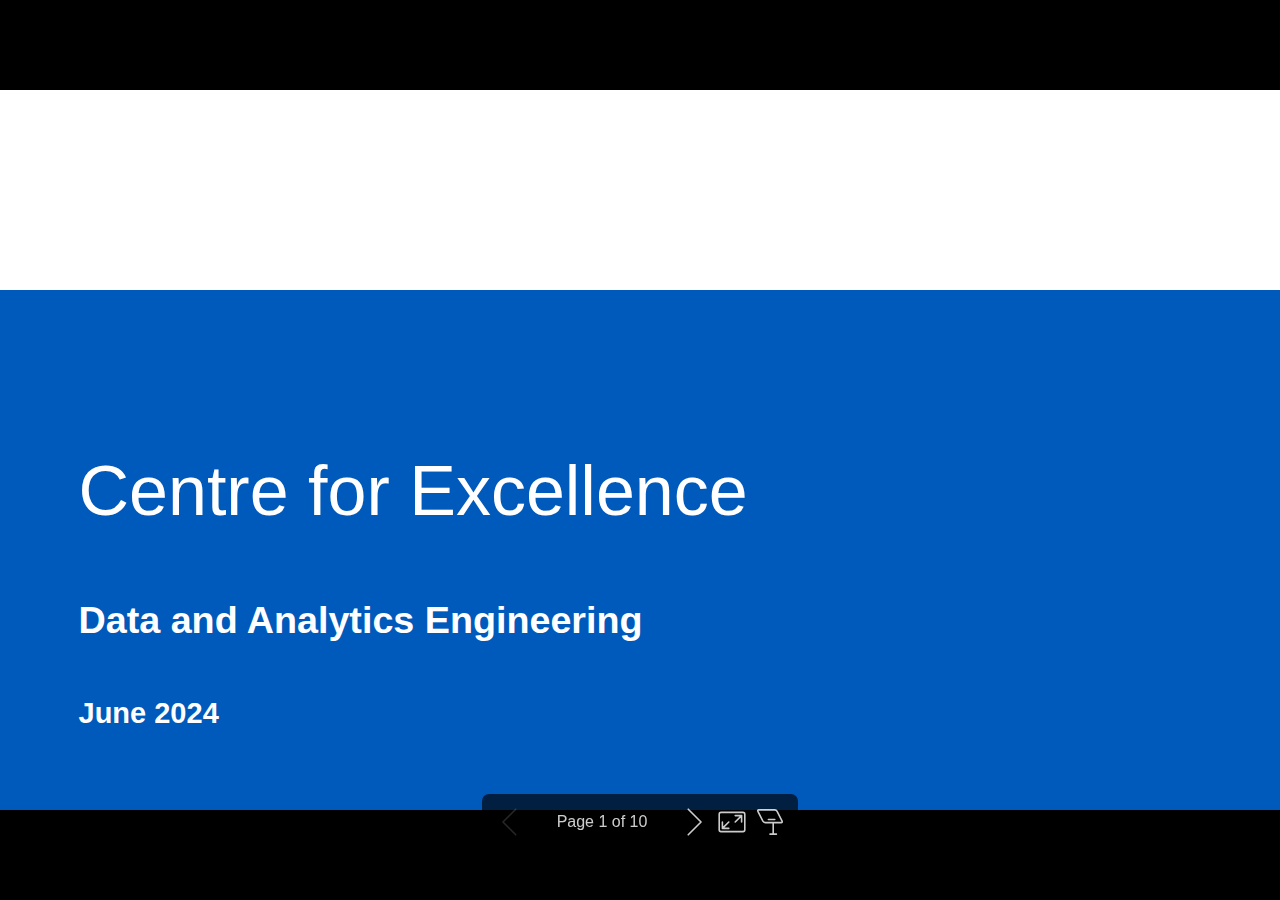
==== commit d4ba9c82: "update colors" ====
--- a/docs/index.html
+++ b/docs/index.html
@@ -11,24 +11,34 @@
  */div#\:\$p>svg>foreignObject>section,div#\:\$p>svg>foreignObject>section [data-theme=light]{--color-prettylights-syntax-comment:#6e7781;--color-prettylights-syntax-constant:#0550ae;--color-prettylights-syntax-entity:#6639ba;--color-prettylights-syntax-storage-modifier-import:#24292f;--color-prettylights-syntax-entity-tag:#116329;--color-prettylights-syntax-keyword:#cf222e;--color-prettylights-syntax-string:#0a3069;--color-prettylights-syntax-variable:#953800;--color-prettylights-syntax-brackethighlighter-unmatched:#82071e;--color-prettylights-syntax-invalid-illegal-text:#f6f8fa;--color-prettylights-syntax-invalid-illegal-bg:#82071e;--color-prettylights-syntax-carriage-return-text:#f6f8fa;--color-prettylights-syntax-carriage-return-bg:#cf222e;--color-prettylights-syntax-string-regexp:#116329;--color-prettylights-syntax-markup-list:#3b2300;--color-prettylights-syntax-markup-heading:#0550ae;--color-prettylights-syntax-markup-italic:#24292f;--color-prettylights-syntax-markup-bold:#24292f;--color-prettylights-syntax-markup-deleted-text:#82071e;--color-prettylights-syntax-markup-deleted-bg:#ffebe9;--color-prettylights-syntax-markup-inserted-text:#116329;--color-prettylights-syntax-markup-inserted-bg:#dafbe1;--color-prettylights-syntax-markup-changed-text:#953800;--color-prettylights-syntax-markup-changed-bg:#ffd8b5;--color-prettylights-syntax-markup-ignored-text:#eaeef2;--color-prettylights-syntax-markup-ignored-bg:#0550ae;--color-prettylights-syntax-meta-diff-range:#8250df;--color-prettylights-syntax-brackethighlighter-angle:#57606a;--color-prettylights-syntax-sublimelinter-gutter-mark:#8c959f;--color-prettylights-syntax-constant-other-reference-link:#0a3069;--color-fg-default:#1f2328;--color-fg-muted:#656d76;--color-fg-subtle:#6e7781;--color-canvas-default:#fff;--color-canvas-subtle:#f6f8fa;--color-border-default:#d0d7de;--color-border-muted:#d8dee4;--color-neutral-muted:rgba(175,184,193,.2);--color-accent-fg:#0969da;--color-accent-emphasis:#0969da;--color-attention-subtle:#fff8c5;--color-danger-fg:#d1242f;color-scheme:light}div#\:\$p>svg>foreignObject>section [data-theme=dark],div#\:\$p>svg>foreignObject>section:where(.invert){--color-prettylights-syntax-comment:#8b949e;--color-prettylights-syntax-constant:#79c0ff;--color-prettylights-syntax-entity:#d2a8ff;--color-prettylights-syntax-storage-modifier-import:#c9d1d9;--color-prettylights-syntax-entity-tag:#7ee787;--color-prettylights-syntax-keyword:#ff7b72;--color-prettylights-syntax-string:#a5d6ff;--color-prettylights-syntax-variable:#ffa657;--color-prettylights-syntax-brackethighlighter-unmatched:#f85149;--color-prettylights-syntax-invalid-illegal-text:#f0f6fc;--color-prettylights-syntax-invalid-illegal-bg:#8e1519;--color-prettylights-syntax-carriage-return-text:#f0f6fc;--color-prettylights-syntax-carriage-return-bg:#b62324;--color-prettylights-syntax-string-regexp:#7ee787;--color-prettylights-syntax-markup-list:#f2cc60;--color-prettylights-syntax-markup-heading:#1f6feb;--color-prettylights-syntax-markup-italic:#c9d1d9;--color-prettylights-syntax-markup-bold:#c9d1d9;--color-prettylights-syntax-markup-deleted-text:#ffdcd7;--color-prettylights-syntax-markup-deleted-bg:#67060c;--color-prettylights-syntax-markup-inserted-text:#aff5b4;--color-prettylights-syntax-markup-inserted-bg:#033a16;--color-prettylights-syntax-markup-changed-text:#ffdfb6;--color-prettylights-syntax-markup-changed-bg:#5a1e02;--color-prettylights-syntax-markup-ignored-text:#c9d1d9;--color-prettylights-syntax-markup-ignored-bg:#1158c7;--color-prettylights-syntax-meta-diff-range:#d2a8ff;--color-prettylights-syntax-brackethighlighter-angle:#8b949e;--color-prettylights-syntax-sublimelinter-gutter-mark:#484f58;--color-prettylights-syntax-constant-other-reference-link:#a5d6ff;--color-fg-default:#e6edf3;--color-fg-muted:#7d8590;--color-fg-subtle:#6e7681;--color-canvas-default:#0d1117;--color-canvas-subtle:#161b22;--color-border-default:#30363d;--color-border-muted:#21262d;--color-neutral-muted:hsla(215,8%,47%,.4);--color-accent-fg:#2f81f7;--color-accent-emphasis:#1f6feb;--color-attention-subtle:rgba(187,128,9,.15);--color-danger-fg:#f85149;color-scheme:dark}div#\:\$p>svg>foreignObject>section{-ms-text-size-adjust:100%;-webkit-text-size-adjust:100%;word-wrap:break-word;background-color:var(--color-canvas-default);color:var(--color-fg-default);font-family:-apple-system,BlinkMacSystemFont,Segoe UI,Noto Sans,Helvetica,Arial,sans-serif,Apple Color Emoji,Segoe UI Emoji;font-size:16px;line-height:1.5;margin:0}div#\:\$p>svg>foreignObject>section{--marpit-root-font-size:16px}div#\:\$p>svg>foreignObject>section :is(h1,marp-h1):hover .anchor .octicon-link:before,div#\:\$p>svg>foreignObject>section :is(h2,marp-h2):hover .anchor .octicon-link:before,div#\:\$p>svg>foreignObject>section :is(h3,marp-h3):hover .anchor .octicon-link:before,div#\:\$p>svg>foreignObject>section :is(h4,marp-h4):hover .anchor .octicon-link:before,div#\:\$p>svg>foreignObject>section :is(h5,marp-h5):hover .anchor .octicon-link:before,div#\:\$p>svg>foreignObject>section :is(h6,marp-h6):hover .anchor .octicon-link:before{background-color:currentColor;content:" ";display:inline-block;height:16px;-webkit-mask-image:url('data:image/svg+xml;charset=utf-8,<svg xmlns="http://www.w3.org/2000/svg" aria-hidden="true" viewBox="0 0 16 16"><path fill-rule="evenodd" d="M7.775 3.275a.75.75 0 0 0 1.06 1.06l1.25-1.25a2 2 0 1 1 2.83 2.83l-2.5 2.5a2 2 0 0 1-2.83 0 .75.75 0 0 0-1.06 1.06 3.5 3.5 0 0 0 4.95 0l2.5-2.5a3.5 3.5 0 0 0-4.95-4.95l-1.25 1.25zm-4.69 9.64a2 2 0 0 1 0-2.83l2.5-2.5a2 2 0 0 1 2.83 0 .75.75 0 0 0 1.06-1.06 3.5 3.5 0 0 0-4.95 0l-2.5 2.5a3.5 3.5 0 0 0 4.95 4.95l1.25-1.25a.75.75 0 0 0-1.06-1.06l-1.25 1.25a2 2 0 0 1-2.83 0z"/></svg>');mask-image:url('data:image/svg+xml;charset=utf-8,<svg xmlns="http://www.w3.org/2000/svg" aria-hidden="true" viewBox="0 0 16 16"><path fill-rule="evenodd" d="M7.775 3.275a.75.75 0 0 0 1.06 1.06l1.25-1.25a2 2 0 1 1 2.83 2.83l-2.5 2.5a2 2 0 0 1-2.83 0 .75.75 0 0 0-1.06 1.06 3.5 3.5 0 0 0 4.95 0l2.5-2.5a3.5 3.5 0 0 0-4.95-4.95l-1.25 1.25zm-4.69 9.64a2 2 0 0 1 0-2.83l2.5-2.5a2 2 0 0 1 2.83 0 .75.75 0 0 0 1.06-1.06 3.5 3.5 0 0 0-4.95 0l-2.5 2.5a3.5 3.5 0 0 0 4.95 4.95l1.25-1.25a.75.75 0 0 0-1.06-1.06l-1.25 1.25a2 2 0 0 1-2.83 0z"/></svg>');width:16px}div#\:\$p>svg>foreignObject>section details,div#\:\$p>svg>foreignObject>section figcaption,div#\:\$p>svg>foreignObject>section figure{display:block}div#\:\$p>svg>foreignObject>section summary{display:list-item}div#\:\$p>svg>foreignObject>section [hidden]{display:none!important}div#\:\$p>svg>foreignObject>section a{background-color:transparent;color:var(--color-accent-fg);text-decoration:none}div#\:\$p>svg>foreignObject>section abbr[title]{border-bottom:none;-webkit-text-decoration:underline dotted;text-decoration:underline dotted}div#\:\$p>svg>foreignObject>section b,div#\:\$p>svg>foreignObject>section strong{font-weight:var(--base-text-weight-semibold,600)}div#\:\$p>svg>foreignObject>section dfn{font-style:italic}div#\:\$p>svg>foreignObject>section :is(h1,marp-h1){border-bottom:1px solid var(--color-border-muted);font-size:2em;font-weight:var(--base-text-weight-semibold,600);margin:.67em 0;padding-bottom:.3em}div#\:\$p>svg>foreignObject>section mark{background-color:var(--color-attention-subtle);color:var(--color-fg-default)}div#\:\$p>svg>foreignObject>section small{font-size:90%}div#\:\$p>svg>foreignObject>section sub,div#\:\$p>svg>foreignObject>section sup{font-size:75%;line-height:0;position:relative;vertical-align:baseline}div#\:\$p>svg>foreignObject>section sub{bottom:-.25em}div#\:\$p>svg>foreignObject>section sup{top:-.5em}div#\:\$p>svg>foreignObject>section img{background-color:var(--color-canvas-default);border-style:none;box-sizing:content-box;max-width:100%}div#\:\$p>svg>foreignObject>section :is(pre,marp-pre),div#\:\$p>svg>foreignObject>section code,div#\:\$p>svg>foreignObject>section kbd,div#\:\$p>svg>foreignObject>section samp{font-family:monospace;font-size:1em}div#\:\$p>svg>foreignObject>section figure{margin:1em 40px}div#\:\$p>svg>foreignObject>section hr{background:transparent;background-color:var(--color-border-default);border:0;box-sizing:content-box;height:.25em;margin:24px 0;overflow:hidden;padding:0}div#\:\$p>svg>foreignObject>section input{font:inherit;font-family:inherit;font-size:inherit;line-height:inherit;margin:0;overflow:visible}div#\:\$p>svg>foreignObject>section [type=button],div#\:\$p>svg>foreignObject>section [type=reset],div#\:\$p>svg>foreignObject>section [type=submit]{-webkit-appearance:button}div#\:\$p>svg>foreignObject>section [type=checkbox],div#\:\$p>svg>foreignObject>section [type=radio]{box-sizing:border-box;padding:0}div#\:\$p>svg>foreignObject>section [type=number]::-webkit-inner-spin-button,div#\:\$p>svg>foreignObject>section [type=number]::-webkit-outer-spin-button{height:auto}div#\:\$p>svg>foreignObject>section [type=search]::-webkit-search-cancel-button,div#\:\$p>svg>foreignObject>section [type=search]::-webkit-search-decoration{-webkit-appearance:none}div#\:\$p>svg>foreignObject>section ::-webkit-input-placeholder{color:inherit;opacity:.54}div#\:\$p>svg>foreignObject>section ::-webkit-file-upload-button{-webkit-appearance:button;font:inherit}div#\:\$p>svg>foreignObject>section a:hover{text-decoration:underline}div#\:\$p>svg>foreignObject>section ::-moz-placeholder{color:var(--color-fg-subtle);opacity:1}div#\:\$p>svg>foreignObject>section ::placeholder{color:var(--color-fg-subtle);opacity:1}div#\:\$p>svg>foreignObject>section hr:after,div#\:\$p>svg>foreignObject>section hr:before{content:"";display:table}div#\:\$p>svg>foreignObject>section hr:after{clear:both}div#\:\$p>svg>foreignObject>section table{border-collapse:collapse;border-spacing:0;display:block;max-width:100%;overflow:auto;width:-moz-max-content;width:max-content}div#\:\$p>svg>foreignObject>section td,div#\:\$p>svg>foreignObject>section th{padding:0}div#\:\$p>svg>foreignObject>section details summary{cursor:pointer}div#\:\$p>svg>foreignObject>section details:not([open])>:not(summary){display:none!important}div#\:\$p>svg>foreignObject>section [role=button]:focus,div#\:\$p>svg>foreignObject>section a:focus,div#\:\$p>svg>foreignObject>section input[type=checkbox]:focus,div#\:\$p>svg>foreignObject>section input[type=radio]:focus{box-shadow:none;outline:2px solid var(--color-accent-fg);outline-offset:-2px}div#\:\$p>svg>foreignObject>section [role=button]:focus:not(:focus-visible),div#\:\$p>svg>foreignObject>section a:focus:not(:focus-visible),div#\:\$p>svg>foreignObject>section input[type=checkbox]:focus:not(:focus-visible),div#\:\$p>svg>foreignObject>section input[type=radio]:focus:not(:focus-visible){outline:1px solid transparent}div#\:\$p>svg>foreignObject>section [role=button]:focus-visible,div#\:\$p>svg>foreignObject>section a:focus-visible,div#\:\$p>svg>foreignObject>section input[type=checkbox]:focus-visible,div#\:\$p>svg>foreignObject>section input[type=radio]:focus-visible{box-shadow:none;outline:2px solid var(--color-accent-fg);outline-offset:-2px}div#\:\$p>svg>foreignObject>section a:not([class]):focus,div#\:\$p>svg>foreignObject>section a:not([class]):focus-visible,div#\:\$p>svg>foreignObject>section input[type=checkbox]:focus,div#\:\$p>svg>foreignObject>section input[type=checkbox]:focus-visible,div#\:\$p>svg>foreignObject>section input[type=radio]:focus,div#\:\$p>svg>foreignObject>section input[type=radio]:focus-visible{outline-offset:0}div#\:\$p>svg>foreignObject>section kbd{background-color:var(--color-canvas-subtle);border-bottom-color:var(--color-neutral-muted);border:1px solid var(--color-neutral-muted);border-radius:6px;box-shadow:inset 0 -1px 0 var(--color-neutral-muted);color:var(--color-fg-default);display:inline-block;font:11px ui-monospace,SFMono-Regular,SF Mono,Menlo,Consolas,Liberation Mono,monospace;line-height:10px;padding:3px 5px;vertical-align:middle}div#\:\$p>svg>foreignObject>section :is(h1,marp-h1),div#\:\$p>svg>foreignObject>section :is(h2,marp-h2),div#\:\$p>svg>foreignObject>section :is(h3,marp-h3),div#\:\$p>svg>foreignObject>section :is(h4,marp-h4),div#\:\$p>svg>foreignObject>section :is(h5,marp-h5),div#\:\$p>svg>foreignObject>section :is(h6,marp-h6){font-weight:var(--base-text-weight-semibold,600);line-height:1.25;margin-bottom:16px;margin-top:24px}div#\:\$p>svg>foreignObject>section :is(h2,marp-h2){border-bottom:1px solid var(--color-border-muted);font-size:1.5em;padding-bottom:.3em}div#\:\$p>svg>foreignObject>section :is(h2,marp-h2),div#\:\$p>svg>foreignObject>section :is(h3,marp-h3){font-weight:var(--base-text-weight-semibold,600)}div#\:\$p>svg>foreignObject>section :is(h3,marp-h3){font-size:1.25em}div#\:\$p>svg>foreignObject>section :is(h4,marp-h4){font-size:1em}div#\:\$p>svg>foreignObject>section :is(h4,marp-h4),div#\:\$p>svg>foreignObject>section :is(h5,marp-h5){font-weight:var(--base-text-weight-semibold,600)}div#\:\$p>svg>foreignObject>section :is(h5,marp-h5){font-size:.875em}div#\:\$p>svg>foreignObject>section :is(h6,marp-h6){color:var(--color-fg-muted);font-size:.85em;font-weight:var(--base-text-weight-semibold,600)}div#\:\$p>svg>foreignObject>section p{margin-bottom:10px;margin-top:0}div#\:\$p>svg>foreignObject>section blockquote{border-left:.25em solid var(--color-border-default);color:var(--color-fg-muted);margin:0;padding:0 1em}div#\:\$p>svg>foreignObject>section ol,div#\:\$p>svg>foreignObject>section ul{margin-bottom:0;margin-top:0;padding-left:2em}div#\:\$p>svg>foreignObject>section ol ol,div#\:\$p>svg>foreignObject>section ul ol{list-style-type:lower-roman}div#\:\$p>svg>foreignObject>section ol ol ol,div#\:\$p>svg>foreignObject>section ol ul ol,div#\:\$p>svg>foreignObject>section ul ol ol,div#\:\$p>svg>foreignObject>section ul ul ol{list-style-type:lower-alpha}div#\:\$p>svg>foreignObject>section dd{margin-left:0}div#\:\$p>svg>foreignObject>section :is(pre,marp-pre),div#\:\$p>svg>foreignObject>section code,div#\:\$p>svg>foreignObject>section samp,div#\:\$p>svg>foreignObject>section tt{font-family:ui-monospace,SFMono-Regular,SF Mono,Menlo,Consolas,Liberation Mono,monospace;font-size:12px}div#\:\$p>svg>foreignObject>section :is(pre,marp-pre){word-wrap:normal;margin-bottom:0;margin-top:0}div#\:\$p>svg>foreignObject>section .octicon{fill:currentColor;display:inline-block;overflow:visible!important;vertical-align:text-bottom}div#\:\$p>svg>foreignObject>section input::-webkit-inner-spin-button,div#\:\$p>svg>foreignObject>section input::-webkit-outer-spin-button{-webkit-appearance:none;appearance:none;margin:0}div#\:\$p>svg>foreignObject>section:after,div#\:\$p>svg>foreignObject>section:before{
   /* content:""; */display:table}div#\:\$p>svg>foreignObject>section:after{clear:both}div#\:\$p>svg>foreignObject>section>:first-child{margin-top:0!important}div#\:\$p>svg>foreignObject>section>:last-child{margin-bottom:0!important}div#\:\$p>svg>foreignObject>section a:not([href]){color:inherit;text-decoration:none}div#\:\$p>svg>foreignObject>section .absent{color:var(--color-danger-fg)}div#\:\$p>svg>foreignObject>section .anchor{float:left;line-height:1;margin-left:-20px;padding-right:4px}div#\:\$p>svg>foreignObject>section .anchor:focus{outline:none}div#\:\$p>svg>foreignObject>section :is(pre,marp-pre),div#\:\$p>svg>foreignObject>section blockquote,div#\:\$p>svg>foreignObject>section details,div#\:\$p>svg>foreignObject>section dl,div#\:\$p>svg>foreignObject>section ol,div#\:\$p>svg>foreignObject>section p,div#\:\$p>svg>foreignObject>section table,div#\:\$p>svg>foreignObject>section ul{margin-bottom:16px;margin-top:0}div#\:\$p>svg>foreignObject>section blockquote>:first-child{margin-top:0}div#\:\$p>svg>foreignObject>section blockquote>:last-child{margin-bottom:0}div#\:\$p>svg>foreignObject>section :is(h1,marp-h1) .octicon-link,div#\:\$p>svg>foreignObject>section :is(h2,marp-h2) .octicon-link,div#\:\$p>svg>foreignObject>section :is(h3,marp-h3) .octicon-link,div#\:\$p>svg>foreignObject>section :is(h4,marp-h4) .octicon-link,div#\:\$p>svg>foreignObject>section :is(h5,marp-h5) .octicon-link,div#\:\$p>svg>foreignObject>section :is(h6,marp-h6) .octicon-link{color:var(--color-fg-default);vertical-align:middle;visibility:hidden}div#\:\$p>svg>foreignObject>section :is(h1,marp-h1):hover .anchor,div#\:\$p>svg>foreignObject>section :is(h2,marp-h2):hover .anchor,div#\:\$p>svg>foreignObject>section :is(h3,marp-h3):hover .anchor,div#\:\$p>svg>foreignObject>section :is(h4,marp-h4):hover .anchor,div#\:\$p>svg>foreignObject>section :is(h5,marp-h5):hover .anchor,div#\:\$p>svg>foreignObject>section :is(h6,marp-h6):hover .anchor{text-decoration:none}div#\:\$p>svg>foreignObject>section :is(h1,marp-h1):hover .anchor .octicon-link,div#\:\$p>svg>foreignObject>section :is(h2,marp-h2):hover .anchor .octicon-link,div#\:\$p>svg>foreignObject>section :is(h3,marp-h3):hover .anchor .octicon-link,div#\:\$p>svg>foreignObject>section :is(h4,marp-h4):hover .anchor .octicon-link,div#\:\$p>svg>foreignObject>section :is(h5,marp-h5):hover .anchor .octicon-link,div#\:\$p>svg>foreignObject>section :is(h6,marp-h6):hover .anchor .octicon-link{visibility:visible}div#\:\$p>svg>foreignObject>section :is(h1,marp-h1) code,div#\:\$p>svg>foreignObject>section :is(h1,marp-h1) tt,div#\:\$p>svg>foreignObject>section :is(h2,marp-h2) code,div#\:\$p>svg>foreignObject>section :is(h2,marp-h2) tt,div#\:\$p>svg>foreignObject>section :is(h3,marp-h3) code,div#\:\$p>svg>foreignObject>section :is(h3,marp-h3) tt,div#\:\$p>svg>foreignObject>section :is(h4,marp-h4) code,div#\:\$p>svg>foreignObject>section :is(h4,marp-h4) tt,div#\:\$p>svg>foreignObject>section :is(h5,marp-h5) code,div#\:\$p>svg>foreignObject>section :is(h5,marp-h5) tt,div#\:\$p>svg>foreignObject>section :is(h6,marp-h6) code,div#\:\$p>svg>foreignObject>section :is(h6,marp-h6) tt{font-size:inherit;padding:0 .2em}div#\:\$p>svg>foreignObject>section summary :is(h1,marp-h1),div#\:\$p>svg>foreignObject>section summary :is(h2,marp-h2),div#\:\$p>svg>foreignObject>section summary :is(h3,marp-h3),div#\:\$p>svg>foreignObject>section summary :is(h4,marp-h4),div#\:\$p>svg>foreignObject>section summary :is(h5,marp-h5),div#\:\$p>svg>foreignObject>section summary :is(h6,marp-h6){display:inline-block}div#\:\$p>svg>foreignObject>section summary :is(h1,marp-h1) .anchor,div#\:\$p>svg>foreignObject>section summary :is(h2,marp-h2) .anchor,div#\:\$p>svg>foreignObject>section summary :is(h3,marp-h3) .anchor,div#\:\$p>svg>foreignObject>section summary :is(h4,marp-h4) .anchor,div#\:\$p>svg>foreignObject>section summary :is(h5,marp-h5) .anchor,div#\:\$p>svg>foreignObject>section summary :is(h6,marp-h6) .anchor{margin-left:-40px}div#\:\$p>svg>foreignObject>section summary :is(h1,marp-h1),div#\:\$p>svg>foreignObject>section summary :is(h2,marp-h2){border-bottom:0;padding-bottom:0}div#\:\$p>svg>foreignObject>section ol.no-list,div#\:\$p>svg>foreignObject>section ul.no-list{list-style-type:none;padding:0}div#\:\$p>svg>foreignObject>section ol[type="a s"]{list-style-type:lower-alpha}div#\:\$p>svg>foreignObject>section ol[type="A s"]{list-style-type:upper-alpha}div#\:\$p>svg>foreignObject>section ol[type="i s"]{list-style-type:lower-roman}div#\:\$p>svg>foreignObject>section ol[type="I s"]{list-style-type:upper-roman}div#\:\$p>svg>foreignObject>section div>ol:not([type]),div#\:\$p>svg>foreignObject>section ol[type="1"]{list-style-type:decimal}div#\:\$p>svg>foreignObject>section ol ol,div#\:\$p>svg>foreignObject>section ol ul,div#\:\$p>svg>foreignObject>section ul ol,div#\:\$p>svg>foreignObject>section ul ul{margin-bottom:0;margin-top:0}div#\:\$p>svg>foreignObject>section li>p{margin-top:16px}div#\:\$p>svg>foreignObject>section li+li{margin-top:.25em}div#\:\$p>svg>foreignObject>section dl{padding:0}div#\:\$p>svg>foreignObject>section dl dt{font-size:1em;font-style:italic;font-weight:var(--base-text-weight-semibold,600);margin-top:16px;padding:0}div#\:\$p>svg>foreignObject>section dl dd{margin-bottom:16px;padding:0 16px}div#\:\$p>svg>foreignObject>section table th{font-weight:var(--base-text-weight-semibold,600)}div#\:\$p>svg>foreignObject>section table td,div#\:\$p>svg>foreignObject>section table th{border:1px solid var(--color-border-default);padding:6px 13px}div#\:\$p>svg>foreignObject>section table td>:last-child{margin-bottom:0}div#\:\$p>svg>foreignObject>section table tr{background-color:var(--color-canvas-default);border-top:1px solid var(--color-border-muted)}div#\:\$p>svg>foreignObject>section table tr:nth-child(2n){background-color:var(--color-canvas-subtle)}div#\:\$p>svg>foreignObject>section table img{background-color:transparent}div#\:\$p>svg>foreignObject>section img[align=right]{padding-left:20px}div#\:\$p>svg>foreignObject>section img[align=left]{padding-right:20px}div#\:\$p>svg>foreignObject>section .emoji{background-color:transparent;max-width:none;vertical-align:text-top}div#\:\$p>svg>foreignObject>section :is(span,marp-span).frame,div#\:\$p>svg>foreignObject>section :is(span,marp-span).frame>:is(span,marp-span){display:block;overflow:hidden}div#\:\$p>svg>foreignObject>section :is(span,marp-span).frame>:is(span,marp-span){border:1px solid var(--color-border-default);float:left;margin:13px 0 0;padding:7px;width:auto}div#\:\$p>svg>foreignObject>section :is(span,marp-span).frame :is(span,marp-span) img{display:block;float:left}div#\:\$p>svg>foreignObject>section :is(span,marp-span).frame :is(span,marp-span) :is(span,marp-span){clear:both;color:var(--color-fg-default);display:block;padding:5px 0 0}div#\:\$p>svg>foreignObject>section :is(span,marp-span).align-center{clear:both;display:block;overflow:hidden}div#\:\$p>svg>foreignObject>section :is(span,marp-span).align-center>:is(span,marp-span){display:block;margin:13px auto 0;overflow:hidden;text-align:center}div#\:\$p>svg>foreignObject>section :is(span,marp-span).align-center :is(span,marp-span) img{margin:0 auto;text-align:center}div#\:\$p>svg>foreignObject>section :is(span,marp-span).align-right{clear:both;display:block;overflow:hidden}div#\:\$p>svg>foreignObject>section :is(span,marp-span).align-right>:is(span,marp-span){display:block;margin:13px 0 0;overflow:hidden;text-align:right}div#\:\$p>svg>foreignObject>section :is(span,marp-span).align-right :is(span,marp-span) img{margin:0;text-align:right}div#\:\$p>svg>foreignObject>section :is(span,marp-span).float-left{display:block;float:left;margin-right:13px;overflow:hidden}div#\:\$p>svg>foreignObject>section :is(span,marp-span).float-left :is(span,marp-span){margin:13px 0 0}div#\:\$p>svg>foreignObject>section :is(span,marp-span).float-right{display:block;float:right;margin-left:13px;overflow:hidden}div#\:\$p>svg>foreignObject>section :is(span,marp-span).float-right>:is(span,marp-span){display:block;margin:13px auto 0;overflow:hidden;text-align:right}div#\:\$p>svg>foreignObject>section code,div#\:\$p>svg>foreignObject>section tt{background-color:var(--color-neutral-muted);border-radius:6px;font-size:85%;margin:0;padding:.2em .4em;white-space:break-spaces}div#\:\$p>svg>foreignObject>section code br,div#\:\$p>svg>foreignObject>section tt br{display:none}div#\:\$p>svg>foreignObject>section del code{text-decoration:inherit}div#\:\$p>svg>foreignObject>section samp{font-size:85%}div#\:\$p>svg>foreignObject>section :is(pre,marp-pre) code{font-size:100%}div#\:\$p>svg>foreignObject>section :is(pre,marp-pre)>code{background:transparent;border:0;margin:0;padding:0;white-space:pre;word-break:normal}div#\:\$p>svg>foreignObject>section .highlight{margin-bottom:16px}div#\:\$p>svg>foreignObject>section .highlight :is(pre,marp-pre){margin-bottom:0;word-break:normal}div#\:\$p>svg>foreignObject>section :is(pre,marp-pre){background-color:var(--color-canvas-subtle);border-radius:6px;color:var(--color-fg-default);font-size:85%;line-height:1.45;overflow:auto;padding:16px}div#\:\$p>svg>foreignObject>section :is(pre,marp-pre) code,div#\:\$p>svg>foreignObject>section :is(pre,marp-pre) tt{word-wrap:normal;background-color:transparent;border:0;display:inline;line-height:inherit;margin:0;max-width:auto;overflow:visible;padding:0}div#\:\$p>svg>foreignObject>section .csv-data td,div#\:\$p>svg>foreignObject>section .csv-data th{font-size:12px;line-height:1;overflow:hidden;padding:5px;text-align:left;white-space:nowrap}div#\:\$p>svg>foreignObject>section .csv-data .blob-num{background:var(--color-canvas-default);border:0;padding:10px 8px 9px;text-align:right}div#\:\$p>svg>foreignObject>section .csv-data tr{border-top:0}div#\:\$p>svg>foreignObject>section .csv-data th{background:var(--color-canvas-subtle);border-top:0;font-weight:var(--base-text-weight-semibold,600)}div#\:\$p>svg>foreignObject>section [data-footnote-ref]:before{content:"["}div#\:\$p>svg>foreignObject>section [data-footnote-ref]:after{content:"]"}div#\:\$p>svg>foreignObject>section .footnotes{border-top:1px solid var(--color-border-default);color:var(--color-fg-muted);font-size:12px}div#\:\$p>svg>foreignObject>section div#\:\$p>svg>foreignObject>section section.footnotes{--marpit-root-font-size:12px}div#\:\$p>svg>foreignObject>section .footnotes ol{padding-left:16px}div#\:\$p>svg>foreignObject>section .footnotes ol ul{display:inline-block;margin-top:16px;padding-left:16px}div#\:\$p>svg>foreignObject>section .footnotes li{position:relative}div#\:\$p>svg>foreignObject>section .footnotes li:target:before{border:2px solid var(--color-accent-emphasis);border-radius:6px;bottom:-8px;content:"";left:-24px;pointer-events:none;position:absolute;right:-8px;top:-8px}div#\:\$p>svg>foreignObject>section .footnotes li:target{color:var(--color-fg-default)}div#\:\$p>svg>foreignObject>section .footnotes .data-footnote-backref g-emoji{font-family:monospace}div#\:\$p>svg>foreignObject>section .pl-c{color:var(--color-prettylights-syntax-comment)}div#\:\$p>svg>foreignObject>section .pl-c1,div#\:\$p>svg>foreignObject>section .pl-s .pl-v{color:var(--color-prettylights-syntax-constant)}div#\:\$p>svg>foreignObject>section .pl-e,div#\:\$p>svg>foreignObject>section .pl-en{color:var(--color-prettylights-syntax-entity)}div#\:\$p>svg>foreignObject>section .pl-s .pl-s1,div#\:\$p>svg>foreignObject>section .pl-smi{color:var(--color-prettylights-syntax-storage-modifier-import)}div#\:\$p>svg>foreignObject>section .pl-ent{color:var(--color-prettylights-syntax-entity-tag)}div#\:\$p>svg>foreignObject>section .pl-k{color:var(--color-prettylights-syntax-keyword)}div#\:\$p>svg>foreignObject>section .pl-pds,div#\:\$p>svg>foreignObject>section .pl-s,div#\:\$p>svg>foreignObject>section .pl-s .pl-pse .pl-s1,div#\:\$p>svg>foreignObject>section .pl-sr,div#\:\$p>svg>foreignObject>section .pl-sr .pl-cce,div#\:\$p>svg>foreignObject>section .pl-sr .pl-sra,div#\:\$p>svg>foreignObject>section .pl-sr .pl-sre{color:var(--color-prettylights-syntax-string)}div#\:\$p>svg>foreignObject>section .pl-smw,div#\:\$p>svg>foreignObject>section .pl-v{color:var(--color-prettylights-syntax-variable)}div#\:\$p>svg>foreignObject>section .pl-bu{color:var(--color-prettylights-syntax-brackethighlighter-unmatched)}div#\:\$p>svg>foreignObject>section .pl-ii{background-color:var(--color-prettylights-syntax-invalid-illegal-bg);color:var(--color-prettylights-syntax-invalid-illegal-text)}div#\:\$p>svg>foreignObject>section .pl-c2{background-color:var(--color-prettylights-syntax-carriage-return-bg);color:var(--color-prettylights-syntax-carriage-return-text)}div#\:\$p>svg>foreignObject>section .pl-sr .pl-cce{color:var(--color-prettylights-syntax-string-regexp);font-weight:700}div#\:\$p>svg>foreignObject>section .pl-ml{color:var(--color-prettylights-syntax-markup-list)}div#\:\$p>svg>foreignObject>section .pl-mh,div#\:\$p>svg>foreignObject>section .pl-mh .pl-en,div#\:\$p>svg>foreignObject>section .pl-ms{color:var(--color-prettylights-syntax-markup-heading);font-weight:700}div#\:\$p>svg>foreignObject>section .pl-mi{color:var(--color-prettylights-syntax-markup-italic);font-style:italic}div#\:\$p>svg>foreignObject>section .pl-mb{color:var(--color-prettylights-syntax-markup-bold);font-weight:700}div#\:\$p>svg>foreignObject>section .pl-md{background-color:var(--color-prettylights-syntax-markup-deleted-bg);color:var(--color-prettylights-syntax-markup-deleted-text)}div#\:\$p>svg>foreignObject>section .pl-mi1{background-color:var(--color-prettylights-syntax-markup-inserted-bg);color:var(--color-prettylights-syntax-markup-inserted-text)}div#\:\$p>svg>foreignObject>section .pl-mc{background-color:var(--color-prettylights-syntax-markup-changed-bg);color:var(--color-prettylights-syntax-markup-changed-text)}div#\:\$p>svg>foreignObject>section .pl-mi2{background-color:var(--color-prettylights-syntax-markup-ignored-bg);color:var(--color-prettylights-syntax-markup-ignored-text)}div#\:\$p>svg>foreignObject>section .pl-mdr{color:var(--color-prettylights-syntax-meta-diff-range);font-weight:700}div#\:\$p>svg>foreignObject>section .pl-ba{color:var(--color-prettylights-syntax-brackethighlighter-angle)}div#\:\$p>svg>foreignObject>section .pl-sg{color:var(--color-prettylights-syntax-sublimelinter-gutter-mark)}div#\:\$p>svg>foreignObject>section .pl-corl{color:var(--color-prettylights-syntax-constant-other-reference-link);text-decoration:underline}div#\:\$p>svg>foreignObject>section g-emoji{display:inline-block;font-family:Apple Color Emoji,Segoe UI Emoji,Segoe UI Symbol;font-size:1em;font-style:normal!important;font-weight:var(--base-text-weight-normal,400);line-height:1;min-width:1ch;vertical-align:-.075em}div#\:\$p>svg>foreignObject>section g-emoji img{height:1em;width:1em}div#\:\$p>svg>foreignObject>section .task-list-item{list-style-type:none}div#\:\$p>svg>foreignObject>section .task-list-item label{font-weight:var(--base-text-weight-normal,400)}div#\:\$p>svg>foreignObject>section .task-list-item.enabled label{cursor:pointer}div#\:\$p>svg>foreignObject>section .task-list-item+.task-list-item{margin-top:4px}div#\:\$p>svg>foreignObject>section .task-list-item .handle{display:none}div#\:\$p>svg>foreignObject>section .task-list-item-checkbox{margin:0 .2em .25em -1.4em;vertical-align:middle}div#\:\$p>svg>foreignObject>section .contains-task-list:dir(rtl) .task-list-item-checkbox{margin:0 -1.6em .25em .2em}div#\:\$p>svg>foreignObject>section .contains-task-list{position:relative}div#\:\$p>svg>foreignObject>section .contains-task-list:focus-within .task-list-item-convert-container,div#\:\$p>svg>foreignObject>section .contains-task-list:hover .task-list-item-convert-container{clip:auto;display:block;height:24px;overflow:visible;width:auto}div#\:\$p>svg>foreignObject>section ::-webkit-calendar-picker-indicator{filter:invert(50%)}div#\:\$p>svg>foreignObject>section :is(h1,marp-h1){color:var(--h1-color);font-size:1.6em}div#\:\$p>svg>foreignObject>section :is(h1,marp-h1),div#\:\$p>svg>foreignObject>section :is(h2,marp-h2){border-bottom:none}div#\:\$p>svg>foreignObject>section :is(h2,marp-h2){font-size:1.3em}div#\:\$p>svg>foreignObject>section :is(h3,marp-h3){font-size:1.1em}div#\:\$p>svg>foreignObject>section :is(h4,marp-h4){font-size:1.05em}div#\:\$p>svg>foreignObject>section :is(h5,marp-h5){font-size:1em}div#\:\$p>svg>foreignObject>section :is(h6,marp-h6){font-size:.9em}div#\:\$p>svg>foreignObject>section :is(h1,marp-h1) strong,div#\:\$p>svg>foreignObject>section :is(h2,marp-h2) strong,div#\:\$p>svg>foreignObject>section :is(h3,marp-h3) strong,div#\:\$p>svg>foreignObject>section :is(h4,marp-h4) strong,div#\:\$p>svg>foreignObject>section :is(h5,marp-h5) strong,div#\:\$p>svg>foreignObject>section :is(h6,marp-h6) strong{color:var(--heading-strong-color);font-weight:inherit}div#\:\$p>svg>foreignObject>section :is(h1,marp-h1)::part(auto-scaling),div#\:\$p>svg>foreignObject>section :is(h2,marp-h2)::part(auto-scaling),div#\:\$p>svg>foreignObject>section :is(h3,marp-h3)::part(auto-scaling),div#\:\$p>svg>foreignObject>section :is(h4,marp-h4)::part(auto-scaling),div#\:\$p>svg>foreignObject>section :is(h5,marp-h5)::part(auto-scaling),div#\:\$p>svg>foreignObject>section :is(h6,marp-h6)::part(auto-scaling){max-height:563px}div#\:\$p>svg>foreignObject>section hr{height:0;padding-top:.25em}div#\:\$p>svg>foreignObject>section :is(pre,marp-pre){border:1px solid var(--color-border-default);line-height:1.15;overflow:visible}div#\:\$p>svg>foreignObject>section :is(pre,marp-pre)::part(auto-scaling){max-height:529px}div#\:\$p>svg>foreignObject>section :is(pre,marp-pre) :where(.hljs){color:var(--color-prettylights-syntax-storage-modifier-import)}div#\:\$p>svg>foreignObject>section :is(pre,marp-pre) :where(.hljs-doctag),div#\:\$p>svg>foreignObject>section :is(pre,marp-pre) :where(.hljs-keyword),div#\:\$p>svg>foreignObject>section :is(pre,marp-pre) :where(.hljs-meta .hljs-keyword),div#\:\$p>svg>foreignObject>section :is(pre,marp-pre) :where(.hljs-template-tag),div#\:\$p>svg>foreignObject>section :is(pre,marp-pre) :where(.hljs-template-variable),div#\:\$p>svg>foreignObject>section :is(pre,marp-pre) :where(.hljs-type),div#\:\$p>svg>foreignObject>section :is(pre,marp-pre) :where(.hljs-variable.language_){color:var(--color-prettylights-syntax-keyword)}div#\:\$p>svg>foreignObject>section :is(pre,marp-pre) :where(.hljs-title),div#\:\$p>svg>foreignObject>section :is(pre,marp-pre) :where(.hljs-title.class_),div#\:\$p>svg>foreignObject>section :is(pre,marp-pre) :where(.hljs-title.class_.inherited__),div#\:\$p>svg>foreignObject>section :is(pre,marp-pre) :where(.hljs-title.function_){color:var(--color-prettylights-syntax-entity)}div#\:\$p>svg>foreignObject>section :is(pre,marp-pre) :where(.hljs-attr),div#\:\$p>svg>foreignObject>section :is(pre,marp-pre) :where(.hljs-attribute),div#\:\$p>svg>foreignObject>section :is(pre,marp-pre) :where(.hljs-literal),div#\:\$p>svg>foreignObject>section :is(pre,marp-pre) :where(.hljs-meta),div#\:\$p>svg>foreignObject>section :is(pre,marp-pre) :where(.hljs-number),div#\:\$p>svg>foreignObject>section :is(pre,marp-pre) :where(.hljs-operator),div#\:\$p>svg>foreignObject>section :is(pre,marp-pre) :where(.hljs-selector-attr),div#\:\$p>svg>foreignObject>section :is(pre,marp-pre) :where(.hljs-selector-class),div#\:\$p>svg>foreignObject>section :is(pre,marp-pre) :where(.hljs-selector-id),div#\:\$p>svg>foreignObject>section :is(pre,marp-pre) :where(.hljs-variable){color:var(--color-prettylights-syntax-constant)}div#\:\$p>svg>foreignObject>section :is(pre,marp-pre) :where(.hljs-meta .hljs-string),div#\:\$p>svg>foreignObject>section :is(pre,marp-pre) :where(.hljs-regexp),div#\:\$p>svg>foreignObject>section :is(pre,marp-pre) :where(.hljs-string){color:var(--color-prettylights-syntax-string)}div#\:\$p>svg>foreignObject>section :is(pre,marp-pre) :where(.hljs-built_in),div#\:\$p>svg>foreignObject>section :is(pre,marp-pre) :where(.hljs-symbol){color:var(--color-prettylights-syntax-variable)}div#\:\$p>svg>foreignObject>section :is(pre,marp-pre) :where(.hljs-code),div#\:\$p>svg>foreignObject>section :is(pre,marp-pre) :where(.hljs-comment),div#\:\$p>svg>foreignObject>section :is(pre,marp-pre) :where(.hljs-formula){color:var(--color-prettylights-syntax-comment)}div#\:\$p>svg>foreignObject>section :is(pre,marp-pre) :where(.hljs-name),div#\:\$p>svg>foreignObject>section :is(pre,marp-pre) :where(.hljs-quote),div#\:\$p>svg>foreignObject>section :is(pre,marp-pre) :where(.hljs-selector-pseudo),div#\:\$p>svg>foreignObject>section :is(pre,marp-pre) :where(.hljs-selector-tag){color:var(--color-prettylights-syntax-entity-tag)}div#\:\$p>svg>foreignObject>section :is(pre,marp-pre) :where(.hljs-subst){color:var(--color-prettylights-syntax-storage-modifier-import)}div#\:\$p>svg>foreignObject>section :is(pre,marp-pre) :where(.hljs-section){color:var(--color-prettylights-syntax-markup-heading);font-weight:700}div#\:\$p>svg>foreignObject>section :is(pre,marp-pre) :where(.hljs-bullet){color:var(--color-prettylights-syntax-markup-list)}div#\:\$p>svg>foreignObject>section :is(pre,marp-pre) :where(.hljs-emphasis){color:var(--color-prettylights-syntax-markup-italic);font-style:italic}div#\:\$p>svg>foreignObject>section :is(pre,marp-pre) :where(.hljs-strong){color:var(--color-prettylights-syntax-markup-bold);font-weight:700}div#\:\$p>svg>foreignObject>section :is(pre,marp-pre) :where(.hljs-addition){background-color:var(--color-prettylights-syntax-markup-inserted-bg);color:var(--color-prettylights-syntax-markup-inserted-text)}div#\:\$p>svg>foreignObject>section :is(pre,marp-pre) :where(.hljs-deletion){background-color:var(--color-prettylights-syntax-markup-deleted-bg);color:var(--color-prettylights-syntax-markup-deleted-text)}div#\:\$p>svg>foreignObject>section footer,div#\:\$p>svg>foreignObject>section header{color:var(--header-footer-color);font-size:18px;left:30px;margin:0;position:absolute}div#\:\$p>svg>foreignObject>section header{top:21px}div#\:\$p>svg>foreignObject>section footer{bottom:21px}div#\:\$p>svg>foreignObject>section{--h1-color:#246;--header-footer-color:hsla(0,0%,40%,.75);--heading-strong-color:#48c;--paginate-color:#777;align-items:stretch;display:flex;flex-flow:column nowrap;font-size:29px;height:720px;justify-content:center;padding:78.5px;width:1280px}div#\:\$p>svg>foreignObject>section{--marpit-root-font-size:29px}div#\:\$p>svg>foreignObject>section:where(.invert){--h1-color:#cee7ff;--header-footer-color:hsla(0,0%,60%,.75);--heading-strong-color:#7bf;--paginate-color:#999}div#\:\$p>svg>foreignObject>section>:last-child,div#\:\$p>svg>foreignObject>section[data-footer]>:nth-last-child(2){margin-bottom:0}div#\:\$p>svg>foreignObject>section>:first-child,div#\:\$p>svg>foreignObject>section>header:first-child+*{margin-top:0}div#\:\$p>svg>foreignObject>section:after{bottom:21px;color:var(--paginate-color);font-size:24px;padding:0;position:absolute;right:30px}div#\:\$p>svg>foreignObject>section:after{--marpit-root-font-size:24px}div#\:\$p>svg>foreignObject>section[data-color] :is(h1,marp-h1),div#\:\$p>svg>foreignObject>section[data-color] :is(h2,marp-h2),div#\:\$p>svg>foreignObject>section[data-color] :is(h3,marp-h3),div#\:\$p>svg>foreignObject>section[data-color] :is(h4,marp-h4),div#\:\$p>svg>foreignObject>section[data-color] :is(h5,marp-h5),div#\:\$p>svg>foreignObject>section[data-color] :is(h6,marp-h6){color:currentcolor}div#\:\$p>svg>foreignObject>:where(section){container-type:size}div#\:\$p>svg>foreignObject>section img[data-marp-twemoji]{background:transparent;height:1em;margin:0 .05em 0 .1em;vertical-align:-.1em;width:1em}
 
-/* @theme moj */div#\:\$p>svg>foreignObject>:where(section):not([root]){--title-bg-color:#1c619d;--title-text-color:#fff}div#\:\$p>svg>foreignObject>section{justify-content:flex-start
-  /* box-shadow: inset 0 -60px 0 var(--title-bg-color); */}div#\:\$p>svg>foreignObject>section.title{background:var(--title-bg-color);justify-content:center}div#\:\$p>svg>foreignObject>section :is(h1,marp-h1),div#\:\$p>svg>foreignObject>section footer,div#\:\$p>svg>foreignObject>section.title,div#\:\$p>svg>foreignObject>section.title :is(h3,marp-h3),div#\:\$p>svg>foreignObject>section.title a,div#\:\$p>svg>foreignObject>section.title:after{color:var(--title-text-color)}div#\:\$p>svg>foreignObject>section :is(h2,marp-h2),div#\:\$p>svg>foreignObject>section a,div#\:\$p>svg>foreignObject>section:after{color:var(--title-bg-color)}div#\:\$p>svg>foreignObject>section :is(h1,marp-h1){font-size:70px}div#\:\$p>svg>foreignObject>section img{background-color:transparent}div#\:\$p>svg>foreignObject>section footer img{filter:invert(100%)}div#\:\$p>svg>foreignObject>section.title img{filter:none}
+/* @theme moj */div#\:\$p>svg>foreignObject>:where(section):not([root]){--primary-color:#005abb;--secondary-color:#fff}
 
-/* Centre align text */div#\:\$p>svg>foreignObject>section.centerTextAlign{text-align:center}
+/* Content Slide */div#\:\$p>svg>foreignObject>section{justify-content:flex-start;box-shadow:inset 0 -60px 0 var(--primary-color)}div#\:\$p>svg>foreignObject>section :is(h1,marp-h1),div#\:\$p>svg>foreignObject>section :is(h2,marp-h2),div#\:\$p>svg>foreignObject>section a{color:var(--primary-color)}div#\:\$p>svg>foreignObject>section footer,div#\:\$p>svg>foreignObject>section:after{color:var(--secondary-color)}
 
-/* Columns  */div#\:\$p>svg>foreignObject>section .columns{display:grid;grid-template-columns:repeat(3,minmax(0,1fr));gap:calc(var(--marpit-root-font-size, 1rem) * 1)}div#\:\$p>svg>foreignObject>section.columns p{font-size:20px}div#\:\$p>svg>foreignObject>section.columns :is(h3,marp-h3),div#\:\$p>svg>foreignObject>section.columns :is(h4,marp-h4),div#\:\$p>svg>foreignObject>section.columns :is(h5,marp-h5){background-color:var(--title-bg-color);color:var(--title-text-color);text-align:center}div#\:\$p>svg>foreignObject>section.columns li{font-size:25px;margin-left:-30px}div#\:\$p>svg>foreignObject>section[data-marpit-scope-9NTSgiNE] p{font-size:20px}div#\:\$p>svg>foreignObject>section[data-marpit-scope-Xt52rP0K] .columns{grid-template-columns:repeat(2,minmax(0,1fr))}div#\:\$p>svg>foreignObject>section[data-marpit-scope-Xt52rP0K] :is(h6,marp-h6),div#\:\$p>svg>foreignObject>section[data-marpit-scope-Xt52rP0K] p{font-size:20px}div#\:\$p>svg>foreignObject>section[data-marpit-scope-ZlCVWOz1]{text-align:right}div#\:\$p>svg>foreignObject>section[data-marpit-scope-nNvTutkz]{padding:0px}div#\:\$p>svg>foreignObject>section[data-marpit-scope-nNvTutkz] .scaled-iframe{transform:scale(0.9); /* Scale the iframe content down to 50% */transform-origin:top left; /* Set the origin for scaling */width:110%; /* Adjust width to compensate for scaling */height:110% /* Adjust height to compensate for scaling */}div#\:\$p>svg>foreignObject>section[data-marpit-scope-njFkzI0D] :is(h3,marp-h3),div#\:\$p>svg>foreignObject>section[data-marpit-scope-njFkzI0D] p{font-size:20px}div#\:\$p>svg>foreignObject>section[data-marpit-scope-LsQKUd36]{justify-content:flex-end}div#\:\$p>svg>foreignObject>section[data-marpit-advanced-background=background]{columns:initial!important;display:block!important;padding:0!important}div#\:\$p>svg>foreignObject>section[data-marpit-advanced-background=background]:after,div#\:\$p>svg>foreignObject>section[data-marpit-advanced-background=background]:before,div#\:\$p>svg>foreignObject>section[data-marpit-advanced-background=content]:after,div#\:\$p>svg>foreignObject>section[data-marpit-advanced-background=content]:before{display:none!important}div#\:\$p>svg>foreignObject>section[data-marpit-advanced-background=background]>div[data-marpit-advanced-background-container]{all:initial;display:flex;flex-direction:row;height:100%;overflow:hidden;width:100%}div#\:\$p>svg>foreignObject>section[data-marpit-advanced-background=background]>div[data-marpit-advanced-background-container][data-marpit-advanced-background-direction=vertical]{flex-direction:column}div#\:\$p>svg>foreignObject>section[data-marpit-advanced-background=background][data-marpit-advanced-background-split]>div[data-marpit-advanced-background-container]{width:var(--marpit-advanced-background-split,50%)}div#\:\$p>svg>foreignObject>section[data-marpit-advanced-background=background][data-marpit-advanced-background-split=right]>div[data-marpit-advanced-background-container]{margin-left:calc(100% - var(--marpit-advanced-background-split, 50%))}div#\:\$p>svg>foreignObject>section[data-marpit-advanced-background=background]>div[data-marpit-advanced-background-container]>figure{all:initial;background-position:center;background-repeat:no-repeat;background-size:cover;flex:auto;margin:0}div#\:\$p>svg>foreignObject>section[data-marpit-advanced-background=background]>div[data-marpit-advanced-background-container]>figure>figcaption{position:absolute;border:0;clip:rect(0,0,0,0);height:1px;margin:-1px;overflow:hidden;padding:0;white-space:nowrap;width:1px}div#\:\$p>svg>foreignObject>section[data-marpit-advanced-background=content],div#\:\$p>svg>foreignObject>section[data-marpit-advanced-background=pseudo]{background:transparent!important}div#\:\$p>svg>foreignObject>section[data-marpit-advanced-background=pseudo],div#\:\$p>svg[data-marpit-svg]>foreignObject[data-marpit-advanced-background=pseudo]{pointer-events:none!important}div#\:\$p>svg>foreignObject>section[data-marpit-advanced-background-split]{width:100%;height:100%}</style></head><body><div class="bespoke-marp-osc"><button data-bespoke-marp-osc="prev" tabindex="-1" title="Previous slide">Previous slide</button><span data-bespoke-marp-osc="page"></span><button data-bespoke-marp-osc="next" tabindex="-1" title="Next slide">Next slide</button><button data-bespoke-marp-osc="fullscreen" tabindex="-1" title="Toggle fullscreen (f)">Toggle fullscreen</button><button data-bespoke-marp-osc="presenter" tabindex="-1" title="Open presenter view (p)">Open presenter view</button></div><div id=":$p"><svg data-marpit-svg="" viewBox="0 0 1280 720"><foreignObject width="1280" height="720"><section id="1" data-paginate="skip" data-class="title" data-theme="moj" lang="en-GB" class="title" style="--paginate:skip;--class:title;--theme:moj;">
-<p><img src="/theme/moj.png" alt="" style="width:200px;" /></p>
+/* Title Slide */div#\:\$p>svg>foreignObject>section.title{background:var(--primary-color);justify-content:flex-end;box-shadow:inset 0 200px 0 var(--secondary-color);color:var(--secondary-color)}div#\:\$p>svg>foreignObject>section.title :is(h1,marp-h1),div#\:\$p>svg>foreignObject>section.title :is(h2,marp-h2),div#\:\$p>svg>foreignObject>section.title :is(h3,marp-h3),div#\:\$p>svg>foreignObject>section.title :is(h4,marp-h4),div#\:\$p>svg>foreignObject>section.title :is(h5,marp-h5),div#\:\$p>svg>foreignObject>section.title a{color:var(--secondary-color)}
+
+/* Shared */div#\:\$p>svg>foreignObject>section :is(h1,marp-h1){font-size:70px;font-weight:normal}div#\:\$p>svg>foreignObject>section img{background-color:transparent}div#\:\$p>svg>foreignObject>section img[alt~=center]{display:block;margin-left:auto;margin-right:auto}div#\:\$p>svg>foreignObject>section footer,div#\:\$p>svg>foreignObject>section:after{bottom:10px}div#\:\$p>svg>foreignObject>section table{margin-left:auto;margin-right:auto}
+
+/* section.title img {
+  filter: none;
+} */div#\:\$p>svg>foreignObject>section.title header{top:80px;left:80px}
+
+/* Columns  */div#\:\$p>svg>foreignObject>section .columns{display:grid;grid-template-columns:repeat(3,minmax(0,1fr));gap:calc(var(--marpit-root-font-size, 1rem) * 1)}div#\:\$p>svg>foreignObject>section.columns p{font-size:25px}div#\:\$p>svg>foreignObject>section.columns :is(h3,marp-h3),div#\:\$p>svg>foreignObject>section.columns :is(h4,marp-h4),div#\:\$p>svg>foreignObject>section.columns :is(h5,marp-h5){background-color:var(--primary-color);color:var(--secondary-color);text-align:center}div#\:\$p>svg>foreignObject>section.columns li{font-size:25px;margin-left:-30px}
+
+/* Remove box shadow */div#\:\$p>svg>foreignObject>section.columns,div#\:\$p>svg>foreignObject>section.removeBoxShadow{box-shadow:none}div#\:\$p>svg>foreignObject>section.columns footer img,div#\:\$p>svg>foreignObject>section.removeBoxShadow footer img,div#\:\$p>svg>foreignObject>section.title header img{filter:invert(100%)}div#\:\$p>svg>foreignObject>section.columns:after,div#\:\$p>svg>foreignObject>section.removeBoxShadow:after{color:var(--primary-color)}div#\:\$p>svg>foreignObject>section[data-marpit-scope-nhQCkb6R] p{font-size:20px}div#\:\$p>svg>foreignObject>section[data-marpit-scope-Ebmptrhk] .columns{grid-template-columns:repeat(2,minmax(0,1fr))}div#\:\$p>svg>foreignObject>section[data-marpit-scope-Ebmptrhk] :is(h6,marp-h6),div#\:\$p>svg>foreignObject>section[data-marpit-scope-Ebmptrhk] p{font-size:20px}div#\:\$p>svg>foreignObject>section[data-marpit-scope-yXpzn9UX]{padding:0px}div#\:\$p>svg>foreignObject>section[data-marpit-scope-yXpzn9UX] .scaled-iframe{transform:scale(0.9); /* Scale the iframe content down to 50% */transform-origin:top left; /* Set the origin for scaling */width:110%; /* Adjust width to compensate for scaling */height:110% /* Adjust height to compensate for scaling */}div#\:\$p>svg>foreignObject>section[data-marpit-scope-eqiCprnz] :is(h3,marp-h3),div#\:\$p>svg>foreignObject>section[data-marpit-scope-eqiCprnz] p{font-size:20px}div#\:\$p>svg>foreignObject>section[data-marpit-scope-kJXkzAoU]{justify-content:flex-end}div#\:\$p>svg>foreignObject>section[data-marpit-advanced-background=background]{columns:initial!important;display:block!important;padding:0!important}div#\:\$p>svg>foreignObject>section[data-marpit-advanced-background=background]:after,div#\:\$p>svg>foreignObject>section[data-marpit-advanced-background=background]:before,div#\:\$p>svg>foreignObject>section[data-marpit-advanced-background=content]:after,div#\:\$p>svg>foreignObject>section[data-marpit-advanced-background=content]:before{display:none!important}div#\:\$p>svg>foreignObject>section[data-marpit-advanced-background=background]>div[data-marpit-advanced-background-container]{all:initial;display:flex;flex-direction:row;height:100%;overflow:hidden;width:100%}div#\:\$p>svg>foreignObject>section[data-marpit-advanced-background=background]>div[data-marpit-advanced-background-container][data-marpit-advanced-background-direction=vertical]{flex-direction:column}div#\:\$p>svg>foreignObject>section[data-marpit-advanced-background=background][data-marpit-advanced-background-split]>div[data-marpit-advanced-background-container]{width:var(--marpit-advanced-background-split,50%)}div#\:\$p>svg>foreignObject>section[data-marpit-advanced-background=background][data-marpit-advanced-background-split=right]>div[data-marpit-advanced-background-container]{margin-left:calc(100% - var(--marpit-advanced-background-split, 50%))}div#\:\$p>svg>foreignObject>section[data-marpit-advanced-background=background]>div[data-marpit-advanced-background-container]>figure{all:initial;background-position:center;background-repeat:no-repeat;background-size:cover;flex:auto;margin:0}div#\:\$p>svg>foreignObject>section[data-marpit-advanced-background=background]>div[data-marpit-advanced-background-container]>figure>figcaption{position:absolute;border:0;clip:rect(0,0,0,0);height:1px;margin:-1px;overflow:hidden;padding:0;white-space:nowrap;width:1px}div#\:\$p>svg>foreignObject>section[data-marpit-advanced-background=content],div#\:\$p>svg>foreignObject>section[data-marpit-advanced-background=pseudo]{background:transparent!important}div#\:\$p>svg>foreignObject>section[data-marpit-advanced-background=pseudo],div#\:\$p>svg[data-marpit-svg]>foreignObject[data-marpit-advanced-background=pseudo]{pointer-events:none!important}div#\:\$p>svg>foreignObject>section[data-marpit-advanced-background-split]{width:100%;height:100%}</style></head><body><div class="bespoke-marp-osc"><button data-bespoke-marp-osc="prev" tabindex="-1" title="Previous slide">Previous slide</button><span data-bespoke-marp-osc="page"></span><button data-bespoke-marp-osc="next" tabindex="-1" title="Next slide">Next slide</button><button data-bespoke-marp-osc="fullscreen" tabindex="-1" title="Toggle fullscreen (f)">Toggle fullscreen</button><button data-bespoke-marp-osc="presenter" tabindex="-1" title="Open presenter view (p)">Open presenter view</button></div><div id=":$p"><svg data-marpit-svg="" viewBox="0 0 1280 720"><foreignObject width="1280" height="720"><section id="1" data-paginate="skip" data-class="title" data-header="![w:100](https://raw.githubusercontent.com/ministryofjustice/marp-moj-theme/main/images/moj.png)" data-theme="moj" lang="en-GB" class="title" style="--paginate:skip;--class:title;--header:![w:100](https://raw.githubusercontent.com/ministryofjustice/marp-moj-theme/main/images/moj.png);--theme:moj;">
+<header><img src="https://raw.githubusercontent.com/ministryofjustice/marp-moj-theme/main/images/moj.png" alt="" style="width:100px;" /></header>
+
 <h1 id="centre-for-excellence"><a href="https://github.com/moj-analytical-services/dmet-cfe">Centre for Excellence</a></h1>
-<h3 id="data-and-analytics-engineering">Data and Analytics Engineering</h3>
-<h3 id="june-2024">June 2024</h3>
+<h2 id="data-and-analytics-engineering">Data and Analytics Engineering</h2>
+<h5 id="june-2024">June 2024</h5>
 </section>
-</foreignObject></svg><svg data-marpit-svg="" viewBox="0 0 1280 720"><foreignObject width="1280" height="720"><section data-paginate="true" data-footer="![image w:40](/theme/moj.png)" data-theme="moj" lang="en-GB" data-marpit-pagination="1" style="--paginate:true;--footer:![image w:40](/theme/moj.png);--theme:moj;--marpit-advanced-background-split:50%;" data-marpit-pagination-total="9" data-marpit-advanced-background="background" data-marpit-advanced-background-split="right"><div data-marpit-advanced-background-container="true" data-marpit-advanced-background-direction="horizontal"><figure style="background-image:url(&quot;./images/bullseye.png&quot;);background-size:60%;"></figure></div></section></foreignObject><foreignObject width="50%" height="720"><section id="2" data-paginate="true" data-footer="![image w:40](/theme/moj.png)" data-theme="moj" lang="en-GB" data-marpit-pagination="1" style="--paginate:true;--footer:![image w:40](/theme/moj.png);--theme:moj;--marpit-advanced-background-split:50%;" data-marpit-pagination-total="9" data-marpit-advanced-background="content" data-marpit-advanced-background-split="right">
+</foreignObject></svg><svg data-marpit-svg="" viewBox="0 0 1280 720"><foreignObject width="1280" height="720"><section data-paginate="true" data-footer="![image w:40](https://raw.githubusercontent.com/ministryofjustice/marp-moj-theme/main/images/moj.png)" data-theme="moj" lang="en-GB" data-marpit-pagination="1" style="--paginate:true;--footer:![image w:40](https://raw.githubusercontent.com/ministryofjustice/marp-moj-theme/main/images/moj.png);--theme:moj;--marpit-advanced-background-split:50%;" data-marpit-pagination-total="9" data-marpit-advanced-background="background" data-marpit-advanced-background-split="right"><div data-marpit-advanced-background-container="true" data-marpit-advanced-background-direction="horizontal"><figure style="background-image:url(&quot;./images/bullseye.png&quot;);background-size:60%;"></figure></div></section></foreignObject><foreignObject width="50%" height="720"><section id="2" data-paginate="true" data-footer="![image w:40](https://raw.githubusercontent.com/ministryofjustice/marp-moj-theme/main/images/moj.png)" data-theme="moj" lang="en-GB" data-marpit-pagination="1" style="--paginate:true;--footer:![image w:40](https://raw.githubusercontent.com/ministryofjustice/marp-moj-theme/main/images/moj.png);--theme:moj;--marpit-advanced-background-split:50%;" data-marpit-pagination-total="9" data-marpit-advanced-background="content" data-marpit-advanced-background-split="right">
 <h2 id="mission-statement">Mission Statement</h2>
 <p>Our mission is to drive excellence and innovation in data and analytics engineering through continuous improvement, collaboration, and knowledge sharing.</p>
 <p>We set the technical direction, prioritising addressing immediate challenges faced by domain teams and their partners.</p>
-<footer><img src="/theme/moj.png" alt="image" style="width:40px;" /></footer>
+<footer><img src="https://raw.githubusercontent.com/ministryofjustice/marp-moj-theme/main/images/moj.png" alt="image" style="width:40px;" /></footer>
 </section>
-</foreignObject><foreignObject width="1280" height="720" data-marpit-advanced-background="pseudo"><section data-paginate="true" data-footer="![image w:40](/theme/moj.png)" data-theme="moj" lang="en-GB" data-marpit-pagination="1" style="" data-marpit-pagination-total="9" data-marpit-advanced-background="pseudo" data-marpit-advanced-background-split="right"></section></foreignObject></svg><svg data-marpit-svg="" viewBox="0 0 1280 720"><foreignObject width="1280" height="720"><section id="3" data-marpit-scope-9NTSgiNE="" data-paginate="true" data-footer="![image w:40](/theme/moj.png)" data-class="columns" data-theme="moj" lang="en-GB" class="columns" data-marpit-pagination="2" style="--paginate:true;--footer:![image w:40](/theme/moj.png);--class:columns;--theme:moj;" data-marpit-pagination-total="9">
+</foreignObject><foreignObject width="1280" height="720" data-marpit-advanced-background="pseudo"><section data-paginate="true" data-footer="![image w:40](https://raw.githubusercontent.com/ministryofjustice/marp-moj-theme/main/images/moj.png)" data-theme="moj" lang="en-GB" data-marpit-pagination="1" style="" data-marpit-pagination-total="9" data-marpit-advanced-background="pseudo" data-marpit-advanced-background-split="right"></section></foreignObject></svg><svg data-marpit-svg="" viewBox="0 0 1280 720"><foreignObject width="1280" height="720"><section id="3" data-marpit-scope-nhQCkb6R="" data-paginate="true" data-footer="![image w:40](https://raw.githubusercontent.com/ministryofjustice/marp-moj-theme/main/images/moj.png)" data-class="columns" data-theme="moj" lang="en-GB" class="columns" data-marpit-pagination="2" style="--paginate:true;--footer:![image w:40](https://raw.githubusercontent.com/ministryofjustice/marp-moj-theme/main/images/moj.png);--class:columns;--theme:moj;" data-marpit-pagination-total="9">
 <h2 id="why-a-centre-for-excellence">Why a Centre for Excellence?</h2>
 <div class="columns">
 <div>
@@ -53,13 +63,13 @@
 <p>The CfE develops processes to track progress, measure success, and identify opportunities for improvement.</p>
 </div>
 </div>
-<footer><img src="/theme/moj.png" alt="image" style="width:40px;" /></footer>
+<footer><img src="https://raw.githubusercontent.com/ministryofjustice/marp-moj-theme/main/images/moj.png" alt="image" style="width:40px;" /></footer>
 </section>
-</foreignObject></svg><svg data-marpit-svg="" viewBox="0 0 1280 720"><foreignObject width="1280" height="720"><section data-paginate="true" data-footer="![image w:40](/theme/moj.png)" data-class="title" data-theme="moj" lang="en-GB" class="title" data-marpit-pagination="3" style="--paginate:true;--footer:![image w:40](/theme/moj.png);--class:title;--theme:moj;--marpit-advanced-background-split:50%;" data-marpit-pagination-total="9" data-marpit-advanced-background="background" data-marpit-advanced-background-split="right"><div data-marpit-advanced-background-container="true" data-marpit-advanced-background-direction="horizontal"><figure style="background-image:url(&quot;./images/goal.png&quot;);background-size:80%;"></figure></div></section></foreignObject><foreignObject width="50%" height="720"><section id="4" data-paginate="true" data-footer="![image w:40](/theme/moj.png)" data-class="title" data-theme="moj" lang="en-GB" class="title" data-marpit-pagination="3" style="--paginate:true;--footer:![image w:40](/theme/moj.png);--class:title;--theme:moj;--marpit-advanced-background-split:50%;" data-marpit-pagination-total="9" data-marpit-advanced-background="content" data-marpit-advanced-background-split="right">
+</foreignObject></svg><svg data-marpit-svg="" viewBox="0 0 1280 720"><foreignObject width="1280" height="720"><section data-paginate="true" data-footer="![image w:40](https://raw.githubusercontent.com/ministryofjustice/marp-moj-theme/main/images/moj.png)" data-theme="moj" lang="en-GB" data-marpit-pagination="3" style="--paginate:true;--footer:![image w:40](https://raw.githubusercontent.com/ministryofjustice/marp-moj-theme/main/images/moj.png);--theme:moj;--marpit-advanced-background-split:40%;" data-marpit-pagination-total="9" data-marpit-advanced-background="background" data-marpit-advanced-background-split="right"><div data-marpit-advanced-background-container="true" data-marpit-advanced-background-direction="horizontal"><figure style="background-image:url(&quot;./images/goal.png&quot;);background-size:90%;"></figure></div></section></foreignObject><foreignObject width="60%" height="720"><section id="4" data-paginate="true" data-footer="![image w:40](https://raw.githubusercontent.com/ministryofjustice/marp-moj-theme/main/images/moj.png)" data-theme="moj" lang="en-GB" data-marpit-pagination="3" style="--paginate:true;--footer:![image w:40](https://raw.githubusercontent.com/ministryofjustice/marp-moj-theme/main/images/moj.png);--theme:moj;--marpit-advanced-background-split:40%;" data-marpit-pagination-total="9" data-marpit-advanced-background="content" data-marpit-advanced-background-split="right">
 <h1 id="what-have-we-achieved-so-far">What have we achieved so far?</h1>
-<footer><img src="/theme/moj.png" alt="image" style="width:40px;" /></footer>
+<footer><img src="https://raw.githubusercontent.com/ministryofjustice/marp-moj-theme/main/images/moj.png" alt="image" style="width:40px;" /></footer>
 </section>
-</foreignObject><foreignObject width="1280" height="720" data-marpit-advanced-background="pseudo"><section data-paginate="true" data-footer="![image w:40](/theme/moj.png)" data-class="title" data-theme="moj" lang="en-GB" class="title" data-marpit-pagination="3" style="" data-marpit-pagination-total="9" data-marpit-advanced-background="pseudo" data-marpit-advanced-background-split="right"></section></foreignObject></svg><svg data-marpit-svg="" viewBox="0 0 1280 720"><foreignObject width="1280" height="720"><section id="5" data-marpit-scope-Xt52rP0K="" data-paginate="true" data-footer="![image w:40](/theme/moj.png)" data-class="columns" data-theme="moj" lang="en-GB" class="columns" data-marpit-pagination="4" style="--paginate:true;--footer:![image w:40](/theme/moj.png);--class:columns;--theme:moj;" data-marpit-pagination-total="9"><div class="columns">
+</foreignObject><foreignObject width="1280" height="720" data-marpit-advanced-background="pseudo"><section data-paginate="true" data-footer="![image w:40](https://raw.githubusercontent.com/ministryofjustice/marp-moj-theme/main/images/moj.png)" data-theme="moj" lang="en-GB" data-marpit-pagination="3" style="" data-marpit-pagination-total="9" data-marpit-advanced-background="pseudo" data-marpit-advanced-background-split="right"></section></foreignObject></svg><svg data-marpit-svg="" viewBox="0 0 1280 720"><foreignObject width="1280" height="720"><section id="5" data-marpit-scope-Ebmptrhk="" data-paginate="true" data-footer="![image w:40](https://raw.githubusercontent.com/ministryofjustice/marp-moj-theme/main/images/moj.png)" data-class="columns" data-theme="moj" lang="en-GB" class="columns" data-marpit-pagination="4" style="--paginate:true;--footer:![image w:40](https://raw.githubusercontent.com/ministryofjustice/marp-moj-theme/main/images/moj.png);--class:columns;--theme:moj;" data-marpit-pagination-total="9"><div class="columns">
 <div>
 <h3 id="improved-data-processing">Improved data processing</h3>
 <h6 id="challenge-3">Challenge</h6>
@@ -84,19 +94,19 @@
 <p>Wrote Blog in Handbook and presented at Analysis in Gov.</p>
 </div>
 </div>
-<footer><img src="/theme/moj.png" alt="image" style="width:40px;" /></footer>
+<footer><img src="https://raw.githubusercontent.com/ministryofjustice/marp-moj-theme/main/images/moj.png" alt="image" style="width:40px;" /></footer>
 </section>
-</foreignObject></svg><svg data-marpit-svg="" viewBox="0 0 1280 720"><foreignObject width="1280" height="720"><section data-marpit-scope-ZlCVWOz1="" data-paginate="true" data-footer="![image w:40](/theme/moj.png)" data-class="title" data-theme="moj" lang="en-GB" class="title" data-marpit-pagination="5" style="--paginate:true;--footer:![image w:40](/theme/moj.png);--class:title;--theme:moj;" data-marpit-pagination-total="9" data-marpit-advanced-background="background"><div data-marpit-advanced-background-container="true" data-marpit-advanced-background-direction="horizontal"><figure style="background-image:url(&quot;./images/road-map.png&quot;);background-size:60%;"></figure></div></section></foreignObject><foreignObject width="1280" height="720"><section id="6" data-marpit-scope-ZlCVWOz1="" data-paginate="true" data-footer="![image w:40](/theme/moj.png)" data-class="title" data-theme="moj" lang="en-GB" class="title" data-marpit-pagination="5" style="--paginate:true;--footer:![image w:40](/theme/moj.png);--class:title;--theme:moj;" data-marpit-pagination-total="9" data-marpit-advanced-background="content">
+</foreignObject></svg><svg data-marpit-svg="" viewBox="0 0 1280 720"><foreignObject width="1280" height="720"><section data-paginate="true" data-footer="![image w:40](https://raw.githubusercontent.com/ministryofjustice/marp-moj-theme/main/images/moj.png)" data-class="removeBoxShadow" data-color="black" data-theme="moj" lang="en-GB" class="removeBoxShadow" data-marpit-pagination="5" style="--paginate:true;--footer:![image w:40](https://raw.githubusercontent.com/ministryofjustice/marp-moj-theme/main/images/moj.png);--class:removeBoxShadow;--color:black;--theme:moj;color:black;" data-marpit-pagination-total="9" data-marpit-advanced-background="background"><div data-marpit-advanced-background-container="true" data-marpit-advanced-background-direction="horizontal"><figure style="background-image:url(&quot;./images/road-map.png&quot;);background-size:60%;"></figure></div></section></foreignObject><foreignObject width="1280" height="720"><section id="6" data-paginate="true" data-footer="![image w:40](https://raw.githubusercontent.com/ministryofjustice/marp-moj-theme/main/images/moj.png)" data-class="removeBoxShadow" data-color="black" data-theme="moj" lang="en-GB" class="removeBoxShadow" data-marpit-pagination="5" style="--paginate:true;--footer:![image w:40](https://raw.githubusercontent.com/ministryofjustice/marp-moj-theme/main/images/moj.png);--class:removeBoxShadow;--color:black;--theme:moj;color:black;" data-marpit-pagination-total="9" data-marpit-advanced-background="content">
 <h1 id="what-next">What next?</h1>
-<footer><img src="/theme/moj.png" alt="image" style="width:40px;" /></footer>
+<footer><img src="https://raw.githubusercontent.com/ministryofjustice/marp-moj-theme/main/images/moj.png" alt="image" style="width:40px;" /></footer>
 </section>
-</foreignObject><foreignObject width="1280" height="720" data-marpit-advanced-background="pseudo"><section data-marpit-scope-ZlCVWOz1="" data-paginate="true" data-footer="![image w:40](/theme/moj.png)" data-class="title" data-theme="moj" lang="en-GB" class="title" data-marpit-pagination="5" style="" data-marpit-pagination-total="9" data-marpit-advanced-background="pseudo"></section></foreignObject></svg><svg data-marpit-svg="" viewBox="0 0 1280 720"><foreignObject width="1280" height="720"><section id="7" data-paginate="true" data-theme="moj" lang="en-GB" data-marpit-pagination="6" style="--paginate:true;--theme:moj;" data-marpit-pagination-total="9">
+</foreignObject><foreignObject width="1280" height="720" data-marpit-advanced-background="pseudo"><section data-paginate="true" data-footer="![image w:40](https://raw.githubusercontent.com/ministryofjustice/marp-moj-theme/main/images/moj.png)" data-class="removeBoxShadow" data-color="black" data-theme="moj" lang="en-GB" class="removeBoxShadow" data-marpit-pagination="5" style="color:black;" data-marpit-pagination-total="9" data-marpit-advanced-background="pseudo"></section></foreignObject></svg><svg data-marpit-svg="" viewBox="0 0 1280 720"><foreignObject width="1280" height="720"><section id="7" data-paginate="true" data-class="removeBoxShadow" data-theme="moj" lang="en-GB" class="removeBoxShadow" data-marpit-pagination="6" style="--paginate:true;--class:removeBoxShadow;--theme:moj;" data-marpit-pagination-total="9">
 <p><img src="images/tech-radar.png" alt="tech-radar" /></p>
 </section>
-</foreignObject></svg><svg data-marpit-svg="" viewBox="0 0 1280 720"><foreignObject width="1280" height="720"><section id="8" data-marpit-scope-nNvTutkz="" data-paginate="true" data-footer="![image w:40](/theme/moj.png)" data-theme="moj" lang="en-GB" data-marpit-pagination="7" style="--paginate:true;--footer:![image w:40](/theme/moj.png);--theme:moj;" data-marpit-pagination-total="9"><iframe class="scaled-iframe" src="https://moj-analytical-services.github.io/data-and-analytics-engineering-tech-radar/index.html" frameborder=1 ></iframe>
-<footer><img src="/theme/moj.png" alt="image" style="width:40px;" /></footer>
+</foreignObject></svg><svg data-marpit-svg="" viewBox="0 0 1280 720"><foreignObject width="1280" height="720"><section id="8" data-marpit-scope-yXpzn9UX="" data-paginate="true" data-footer="![image w:40](https://raw.githubusercontent.com/ministryofjustice/marp-moj-theme/main/images/moj.png)" data-theme="moj" lang="en-GB" data-marpit-pagination="7" style="--paginate:true;--footer:![image w:40](https://raw.githubusercontent.com/ministryofjustice/marp-moj-theme/main/images/moj.png);--theme:moj;" data-marpit-pagination-total="9"><iframe class="scaled-iframe" src="https://moj-analytical-services.github.io/data-and-analytics-engineering-tech-radar/index.html" frameborder=1 ></iframe>
+<footer><img src="https://raw.githubusercontent.com/ministryofjustice/marp-moj-theme/main/images/moj.png" alt="image" style="width:40px;" /></footer>
 </section>
-</foreignObject></svg><svg data-marpit-svg="" viewBox="0 0 1280 720"><foreignObject width="1280" height="720"><section id="9" data-marpit-scope-njFkzI0D="" data-paginate="true" data-footer="![image w:40](/theme/moj.png)" data-class="columns" data-theme="moj" lang="en-GB" class="columns" data-marpit-pagination="8" style="--paginate:true;--footer:![image w:40](/theme/moj.png);--class:columns;--theme:moj;" data-marpit-pagination-total="9">
+</foreignObject></svg><svg data-marpit-svg="" viewBox="0 0 1280 720"><foreignObject width="1280" height="720"><section id="9" data-marpit-scope-eqiCprnz="" data-paginate="true" data-footer="![image w:40](https://raw.githubusercontent.com/ministryofjustice/marp-moj-theme/main/images/moj.png)" data-class="columns" data-theme="moj" lang="en-GB" class="columns" data-marpit-pagination="8" style="--paginate:true;--footer:![image w:40](https://raw.githubusercontent.com/ministryofjustice/marp-moj-theme/main/images/moj.png);--class:columns;--theme:moj;" data-marpit-pagination-total="9">
 <h2 id="why-a-tech-radar">Why a Tech Radar?</h2>
 <div class="columns">
 <div>
@@ -118,14 +128,14 @@
 <p>The Tech Radar helps prioritize technology investments by clearly indicating the status of technologies. This ensures optimal allocation of resources to the most impactful technologies.</p>
 </div>
 </div>
-<footer><img src="/theme/moj.png" alt="image" style="width:40px;" /></footer>
+<footer><img src="https://raw.githubusercontent.com/ministryofjustice/marp-moj-theme/main/images/moj.png" alt="image" style="width:40px;" /></footer>
 </section>
-</foreignObject></svg><svg data-marpit-svg="" viewBox="0 0 1280 720"><foreignObject width="1280" height="720"><section id="10" data-marpit-scope-LsQKUd36="" data-paginate="true" data-footer="![image w:40](/theme/moj.png)" data-theme="moj" lang="en-GB" data-marpit-pagination="9" style="--paginate:true;--footer:![image w:40](/theme/moj.png);--theme:moj;" data-marpit-pagination-total="9">
+</foreignObject></svg><svg data-marpit-svg="" viewBox="0 0 1280 720"><foreignObject width="1280" height="720"><section id="10" data-marpit-scope-kJXkzAoU="" data-paginate="true" data-footer="![image w:40](https://raw.githubusercontent.com/ministryofjustice/marp-moj-theme/main/images/moj.png)" data-theme="moj" lang="en-GB" data-marpit-pagination="9" style="--paginate:true;--footer:![image w:40](https://raw.githubusercontent.com/ministryofjustice/marp-moj-theme/main/images/moj.png);--theme:moj;" data-marpit-pagination-total="9">
 <h6 id="icon-attributions">Icon Attributions</h6>
 <p><a href="https://www.flaticon.com/free-icons/bullseye" title="bullseye icons">Bullseye icons created by Design Circle - Flaticon</a><br />
 <a href="https://www.flaticon.com/free-icons/achievement" title="achievement icons">Achievement icons created by Freepik - Flaticon</a><br />
 <a href="https://www.flaticon.com/free-icons/road-map" title="road map icons">Road map icons created by Prosymbols Premium - Flaticon</a></p>
-<footer><img src="/theme/moj.png" alt="image" style="width:40px;" /></footer>
+<footer><img src="https://raw.githubusercontent.com/ministryofjustice/marp-moj-theme/main/images/moj.png" alt="image" style="width:40px;" /></footer>
 </section>
 <script>!function(){"use strict";const t={h1:{proto:()=>HTMLHeadingElement,attrs:{role:"heading","aria-level":"1"},style:"display: block; font-size: 2em; margin-block-start: 0.67em; margin-block-end: 0.67em; margin-inline-start: 0px; margin-inline-end: 0px; font-weight: bold;"},h2:{proto:()=>HTMLHeadingElement,attrs:{role:"heading","aria-level":"2"},style:"display: block; font-size: 1.5em; margin-block-start: 0.83em; margin-block-end: 0.83em; margin-inline-start: 0px; margin-inline-end: 0px; font-weight: bold;"},h3:{proto:()=>HTMLHeadingElement,attrs:{role:"heading","aria-level":"3"},style:"display: block; font-size: 1.17em; margin-block-start: 1em; margin-block-end: 1em; margin-inline-start: 0px; margin-inline-end: 0px; font-weight: bold;"},h4:{proto:()=>HTMLHeadingElement,attrs:{role:"heading","aria-level":"4"},style:"display: block; margin-block-start: 1.33em; margin-block-end: 1.33em; margin-inline-start: 0px; margin-inline-end: 0px; font-weight: bold;"},h5:{proto:()=>HTMLHeadingElement,attrs:{role:"heading","aria-level":"5"},style:"display: block; font-size: 0.83em; margin-block-start: 1.67em; margin-block-end: 1.67em; margin-inline-start: 0px; margin-inline-end: 0px; font-weight: bold;"},h6:{proto:()=>HTMLHeadingElement,attrs:{role:"heading","aria-level":"6"},style:"display: block; font-size: 0.67em; margin-block-start: 2.33em; margin-block-end: 2.33em; margin-inline-start: 0px; margin-inline-end: 0px; font-weight: bold;"},span:{proto:()=>HTMLSpanElement},pre:{proto:()=>HTMLElement,style:"display: block; font-family: monospace; white-space: pre; margin: 1em 0; --marp-auto-scaling-white-space: pre;"}},e="data-marp-auto-scaling-wrapper",i="data-marp-auto-scaling-svg",n="data-marp-auto-scaling-container";class s extends HTMLElement{constructor(){super(),this.svgPreserveAspectRatio="xMinYMid meet";const t=t=>([e])=>{const{width:i,height:n}=e.contentRect;this[t]={width:i,height:n},this.updateSVGRect()};this.attachShadow({mode:"open"}),this.containerObserver=new ResizeObserver(t("containerSize")),this.wrapperObserver=new ResizeObserver(((...e)=>{t("wrapperSize")(...e),this.flushSvgDisplay()}))}static get observedAttributes(){return["data-downscale-only"]}connectedCallback(){var t,s,o,r,a;this.shadowRoot.innerHTML=`\n<style>\n  svg[${i}] { display: block; width: 100%; height: auto; vertical-align: top; }\n  span[${n}] { display: table; white-space: var(--marp-auto-scaling-white-space, nowrap); width: max-content; }\n</style>\n<div ${e}>\n  <svg part="svg" ${i}>\n    <foreignObject><span ${n}><slot></slot></span></foreignObject>\n  </svg>\n</div>\n    `.split(/\n\s*/).join(""),this.wrapper=null!==(t=this.shadowRoot.querySelector(`div[${e}]`))&&void 0!==t?t:void 0;const l=this.svg;this.svg=null!==(o=null===(s=this.wrapper)||void 0===s?void 0:s.querySelector(`svg[${i}]`))&&void 0!==o?o:void 0,this.svg!==l&&(this.svgComputedStyle=this.svg?window.getComputedStyle(this.svg):void 0),this.container=null!==(a=null===(r=this.svg)||void 0===r?void 0:r.querySelector(`span[${n}]`))&&void 0!==a?a:void 0,this.observe()}disconnectedCallback(){this.svg=void 0,this.svgComputedStyle=void 0,this.wrapper=void 0,this.container=void 0,this.observe()}attributeChangedCallback(){this.observe()}flushSvgDisplay(){const{svg:t}=this;t&&(t.style.display="inline",requestAnimationFrame((()=>{t.style.display=""})))}observe(){this.containerObserver.disconnect(),this.wrapperObserver.disconnect(),this.wrapper&&this.wrapperObserver.observe(this.wrapper),this.container&&this.containerObserver.observe(this.container),this.svgComputedStyle&&this.observeSVGStyle(this.svgComputedStyle)}observeSVGStyle(t){const e=()=>{const i=(()=>{const e=t.getPropertyValue("--preserve-aspect-ratio");if(e)return e.trim();return`x${(({textAlign:t,direction:e})=>{if(t.endsWith("left"))return"Min";if(t.endsWith("right"))return"Max";if("start"===t||"end"===t){let i="rtl"===e;return"end"===t&&(i=!i),i?"Max":"Min"}return"Mid"})(t)}YMid meet`})();i!==this.svgPreserveAspectRatio&&(this.svgPreserveAspectRatio=i,this.updateSVGRect()),t===this.svgComputedStyle&&requestAnimationFrame(e)};e()}updateSVGRect(){var t,e,i,n,s,o,r;let a=Math.ceil(null!==(e=null===(t=this.containerSize)||void 0===t?void 0:t.width)&&void 0!==e?e:0);const l=Math.ceil(null!==(n=null===(i=this.containerSize)||void 0===i?void 0:i.height)&&void 0!==n?n:0);void 0!==this.dataset.downscaleOnly&&(a=Math.max(a,null!==(o=null===(s=this.wrapperSize)||void 0===s?void 0:s.width)&&void 0!==o?o:0));const c=null===(r=this.svg)||void 0===r?void 0:r.querySelector(":scope > foreignObject");if(null==c||c.setAttribute("width",`${a}`),null==c||c.setAttribute("height",`${l}`),this.svg&&(this.svg.setAttribute("viewBox",`0 0 ${a} ${l}`),this.svg.setAttribute("preserveAspectRatio",this.svgPreserveAspectRatio),this.svg.style.height=a<=0||l<=0?"0":""),this.container){const t=this.svgPreserveAspectRatio.toLowerCase();this.container.style.marginLeft=t.startsWith("xmid")||t.startsWith("xmax")?"auto":"0",this.container.style.marginRight=t.startsWith("xmi")?"auto":"0"}}}const o=(t,{attrs:e={},style:i})=>class extends t{constructor(...t){super(...t);for(const[t,i]of Object.entries(e))this.hasAttribute(t)||this.setAttribute(t,i);this.attachShadow({mode:"open"})}static get observedAttributes(){return["data-auto-scaling"]}connectedCallback(){this._update()}attributeChangedCallback(){this._update()}_update(){const t=i?`<style>:host { ${i} }</style>`:"";let e="<slot></slot>";const{autoScaling:n}=this.dataset;if(void 0!==n){e=`<marp-auto-scaling exportparts="svg:auto-scaling" ${"downscale-only"===n?"data-downscale-only":""}>${e}</marp-auto-scaling>`}this.shadowRoot.innerHTML=t+e}};let r;const a=Symbol();let l;const c="marpitSVGPolyfill:setZoomFactor,",d=Symbol(),g=Symbol();const h=()=>{const t="Apple Computer, Inc."===navigator.vendor,e=t?[u]:[],i={then:e=>(t?(async()=>{if(void 0===l){const t=document.createElement("canvas");t.width=10,t.height=10;const e=t.getContext("2d"),i=new Image(10,10),n=new Promise((t=>{i.addEventListener("load",(()=>t()))}));i.crossOrigin="anonymous",i.src="data:image/svg+xml;charset=utf8,%3Csvg%20xmlns%3D%22http%3A%2F%2Fwww.w3.org%2F2000%2Fsvg%22%20width%3D%2210%22%20height%3D%2210%22%20viewBox%3D%220%200%201%201%22%3E%3CforeignObject%20width%3D%221%22%20height%3D%221%22%20requiredExtensions%3D%22http%3A%2F%2Fwww.w3.org%2F1999%2Fxhtml%22%3E%3Cdiv%20xmlns%3D%22http%3A%2F%2Fwww.w3.org%2F1999%2Fxhtml%22%20style%3D%22width%3A%201px%3B%20height%3A%201px%3B%20background%3A%20red%3B%20position%3A%20relative%22%3E%3C%2Fdiv%3E%3C%2FforeignObject%3E%3C%2Fsvg%3E",await n,e.drawImage(i,0,0),l=e.getImageData(5,5,1,1).data[3]<128}return l})().then((t=>{null==e||e(t?[u]:[])})):null==e||e([]),i)};return Object.assign(e,i)};let p,m;function u(t){const e="object"==typeof t&&t.target||document,i="object"==typeof t?t.zoom:t;window[g]||(Object.defineProperty(window,g,{configurable:!0,value:!0}),document.body.style.zoom=1.0001,document.body.offsetHeight,document.body.style.zoom=1,window.addEventListener("message",(({data:t,origin:e})=>{if(e===window.origin)try{if(t&&"string"==typeof t&&t.startsWith(c)){const[,e]=t.split(","),i=Number.parseFloat(e);Number.isNaN(i)||(m=i)}}catch(t){console.error(t)}})));let n=!1;Array.from(e.querySelectorAll("svg[data-marpit-svg]"),(t=>{var e,s,o,r;t.style.transform||(t.style.transform="translateZ(0)");const a=i||m||t.currentScale||1;p!==a&&(p=a,n=a);const l=t.getBoundingClientRect(),{length:c}=t.children;for(let i=0;i<c;i+=1){const n=t.children[i];if(n.getScreenCTM){const t=n.getScreenCTM();if(t){const i=null!==(s=null===(e=n.x)||void 0===e?void 0:e.baseVal.value)&&void 0!==s?s:0,c=null!==(r=null===(o=n.y)||void 0===o?void 0:o.baseVal.value)&&void 0!==r?r:0,d=n.children.length;for(let e=0;e<d;e+=1){const s=n.children[e];if("SECTION"===s.tagName){const{style:e}=s;e.transformOrigin||(e.transformOrigin=`${-i}px ${-c}px`),e.transform=`scale(${a}) matrix(${t.a}, ${t.b}, ${t.c}, ${t.d}, ${t.e-l.left}, ${t.f-l.top}) translateZ(0.0001px)`;break}}}}}})),!1!==n&&Array.from(e.querySelectorAll("iframe"),(({contentWindow:t})=>{null==t||t.postMessage(`${c}${n}`,"null"===window.origin?"*":window.origin)}))}function v({once:t=!1,target:e=document}={}){const i=function(t=document){if(t[d])return t[d];let e=!0;const i=()=>{e=!1,delete t[d]};Object.defineProperty(t,d,{configurable:!0,value:i});let n=[],s=!1;(async()=>{try{n=await h()}finally{s=!0}})();const o=()=>{for(const e of n)e({target:t});s&&0===n.length||e&&window.requestAnimationFrame(o)};return o(),i}(e);return t?(i(),()=>{}):i}p=1,m=void 0;const b=Symbol(),w=(e=document)=>{if("undefined"==typeof window)throw new Error("Marp Core's browser script is valid only in browser context.");if(((e=document)=>{const i=window[a];i||customElements.define("marp-auto-scaling",s);for(const n of Object.keys(t)){const s=`marp-${n}`,a=t[n].proto();null!=r||(r=!!document.createElement("div",{is:"marp-auto-scaling"}).outerHTML.startsWith("<div is")),r&&a!==HTMLElement?i||customElements.define(s,o(a,{style:t[n].style}),{extends:n}):(i||customElements.define(s,o(HTMLElement,t[n])),e.querySelectorAll(`${n}[is="${s}"]`).forEach((t=>{t.outerHTML=t.outerHTML.replace(new RegExp(`^<${n}`,"i"),`<${s}`).replace(new RegExp(`</${n}>$`,"i"),`</${s}>`)})))}window[a]=!0})(e),e[b])return e[b];const i=v({target:e}),n=()=>{i(),delete e[b]},l=Object.assign(n,{cleanup:n,update:()=>w(e)});return Object.defineProperty(e,b,{configurable:!0,value:l}),l},y=document.currentScript;w(y?y.getRootNode():document)}();
 </script></foreignObject></svg></div><div class="bespoke-marp-note" data-index="7" tabindex="0"><p>Tech radar SVG do not modify!</p></div><script>/*!! License: https://unpkg.com/@marp-team/marp-cli@3.4.0/lib/bespoke.js.LICENSE.txt */
